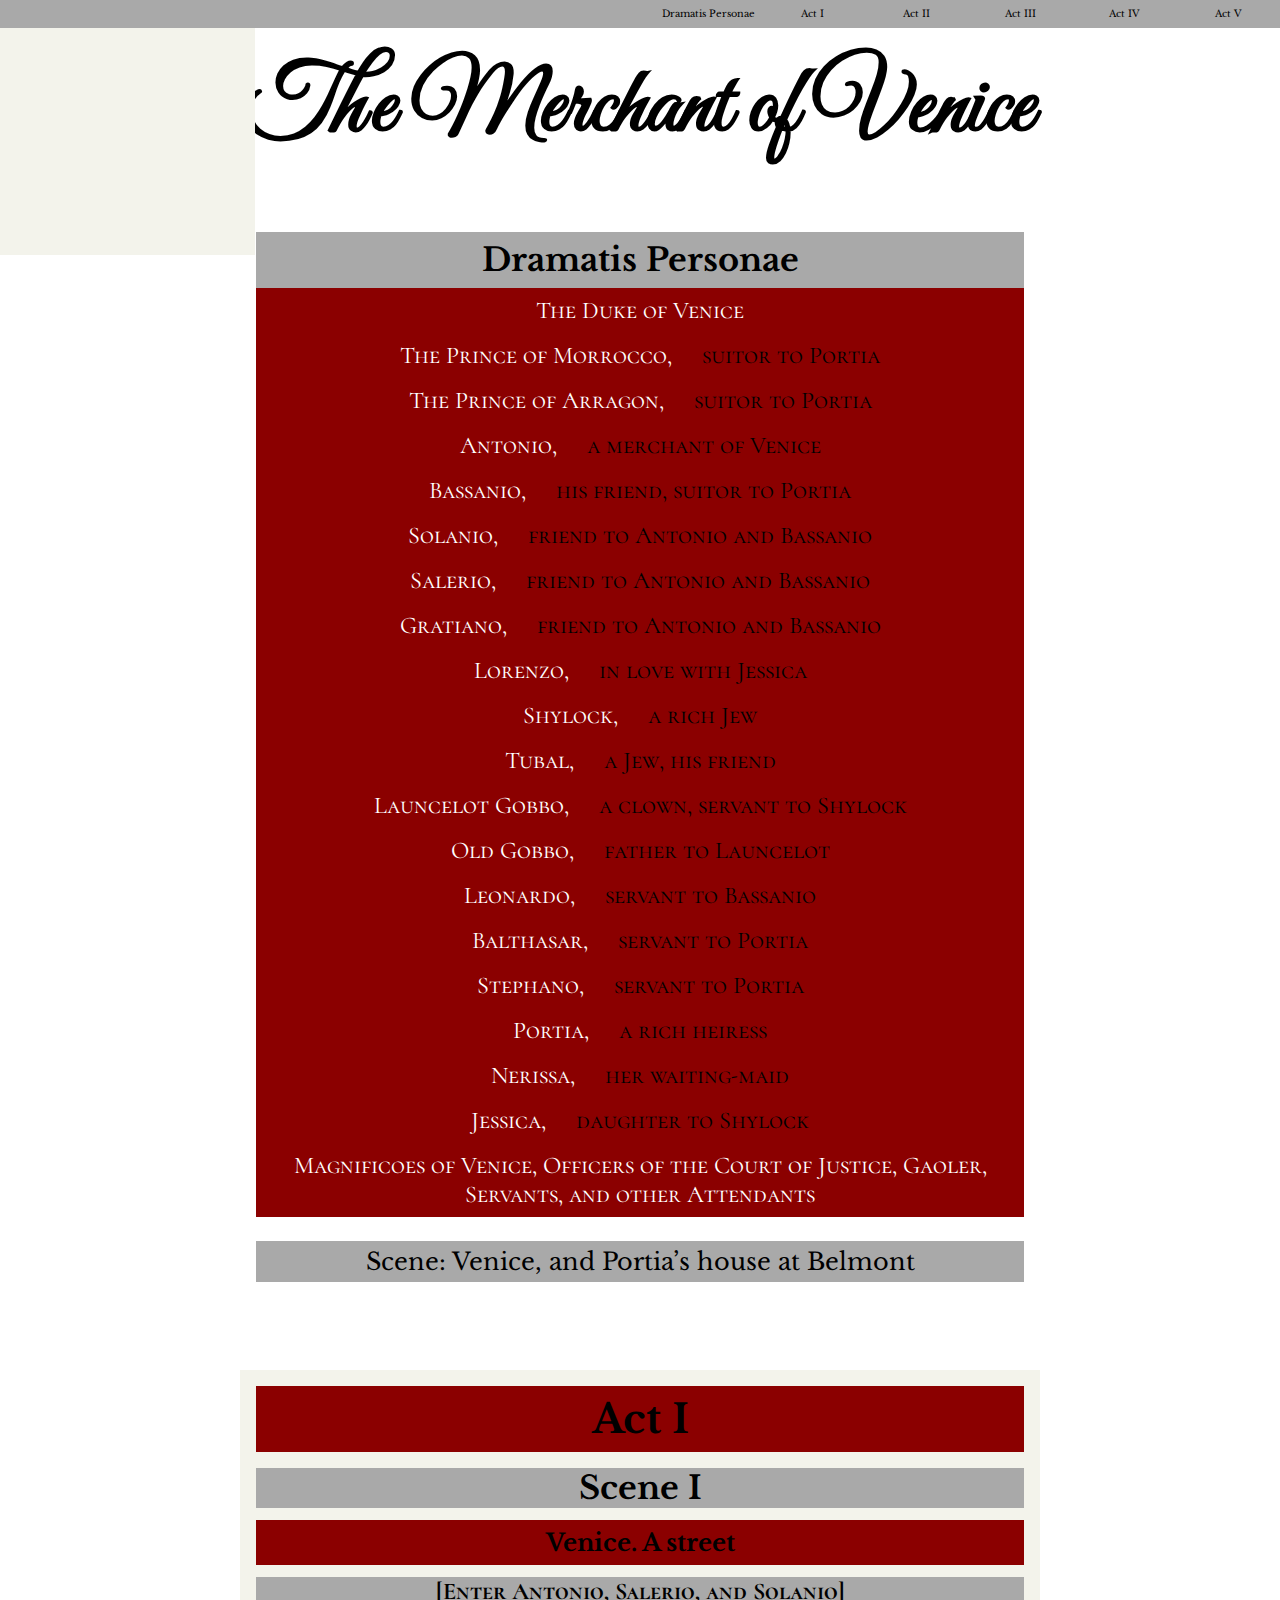
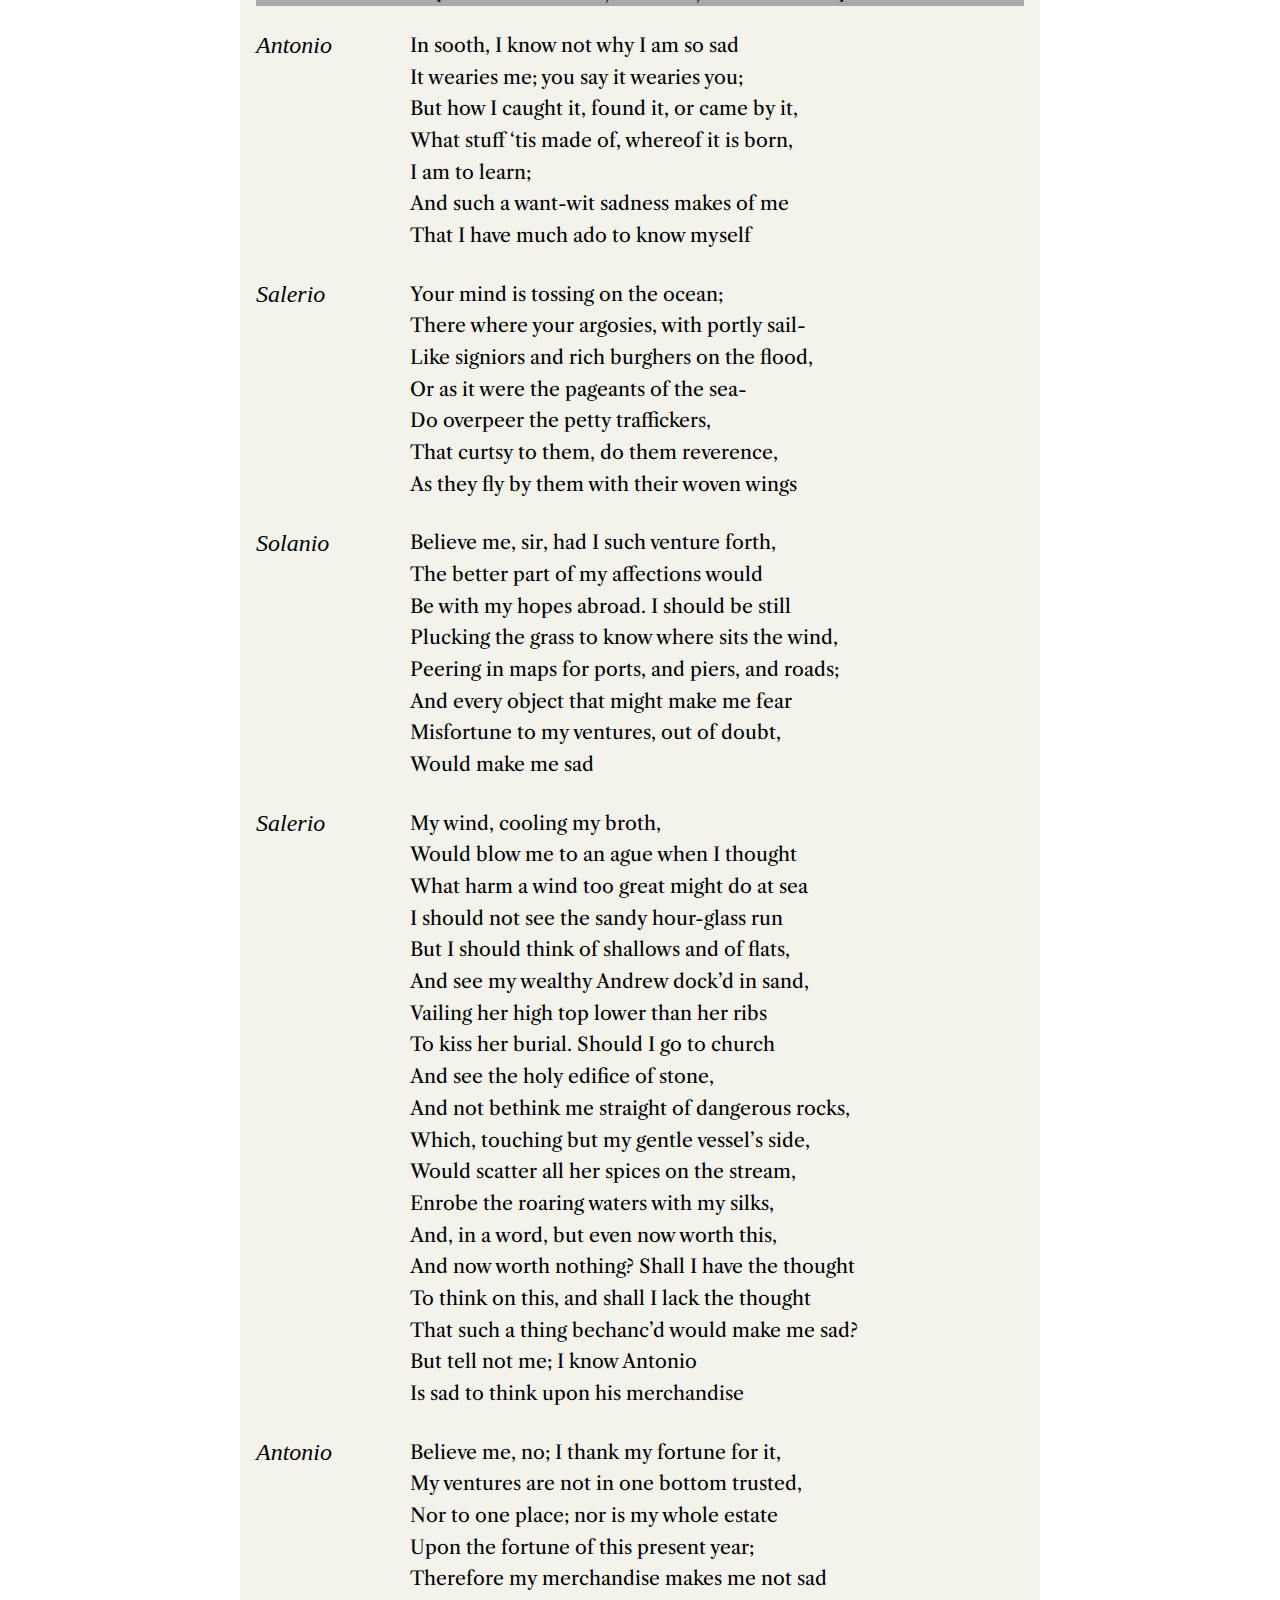
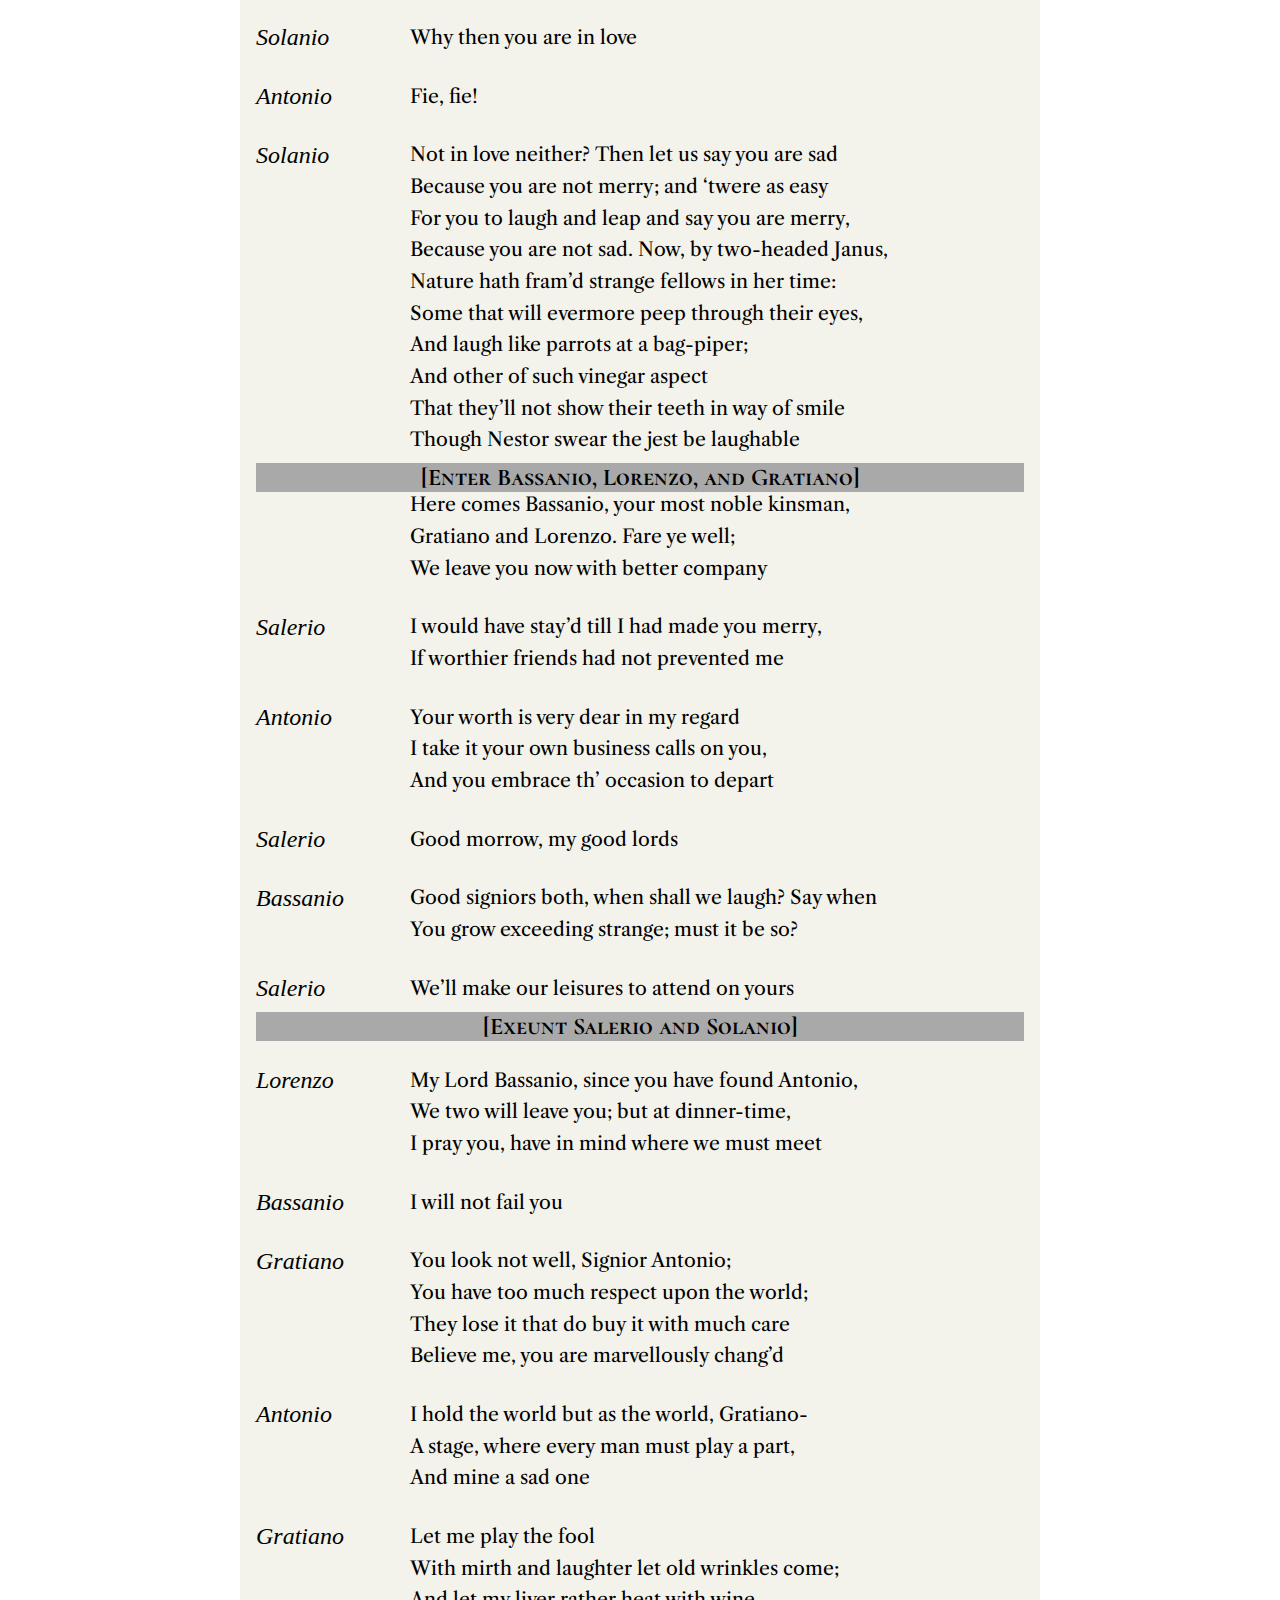
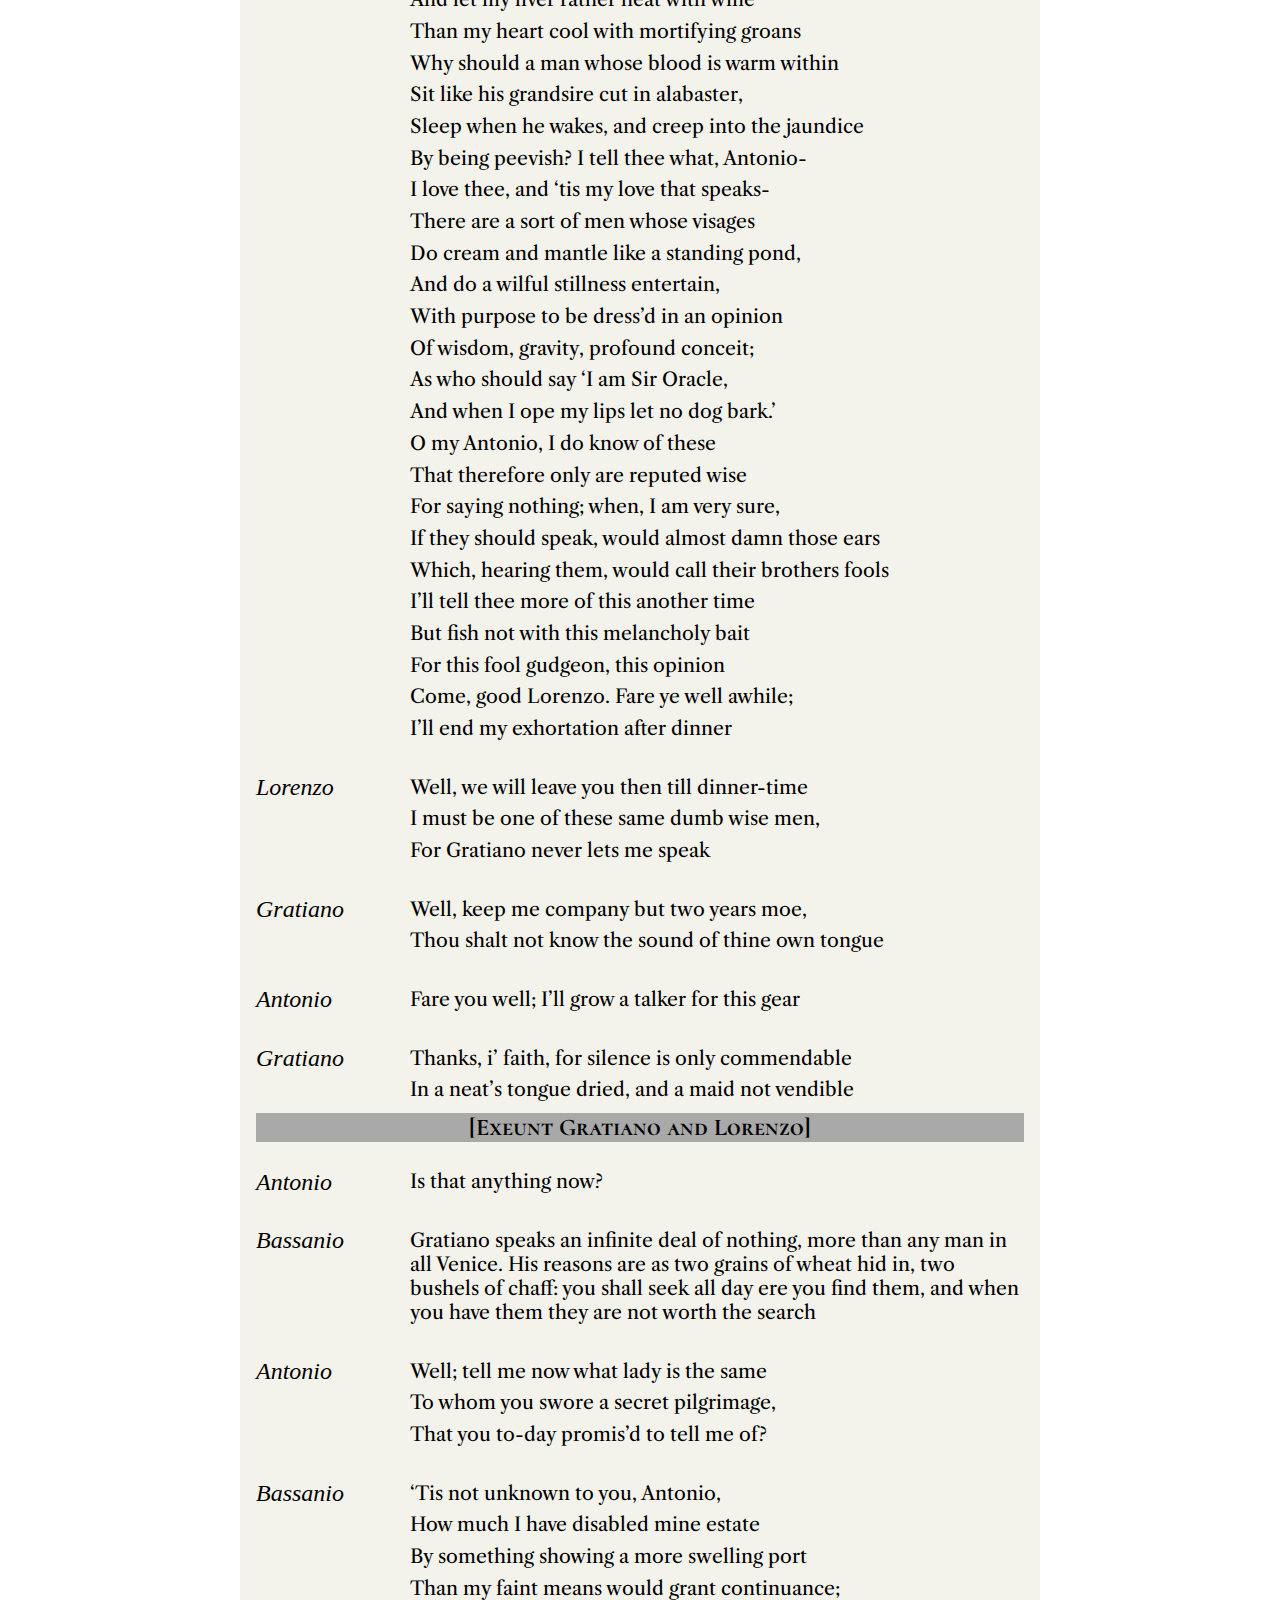
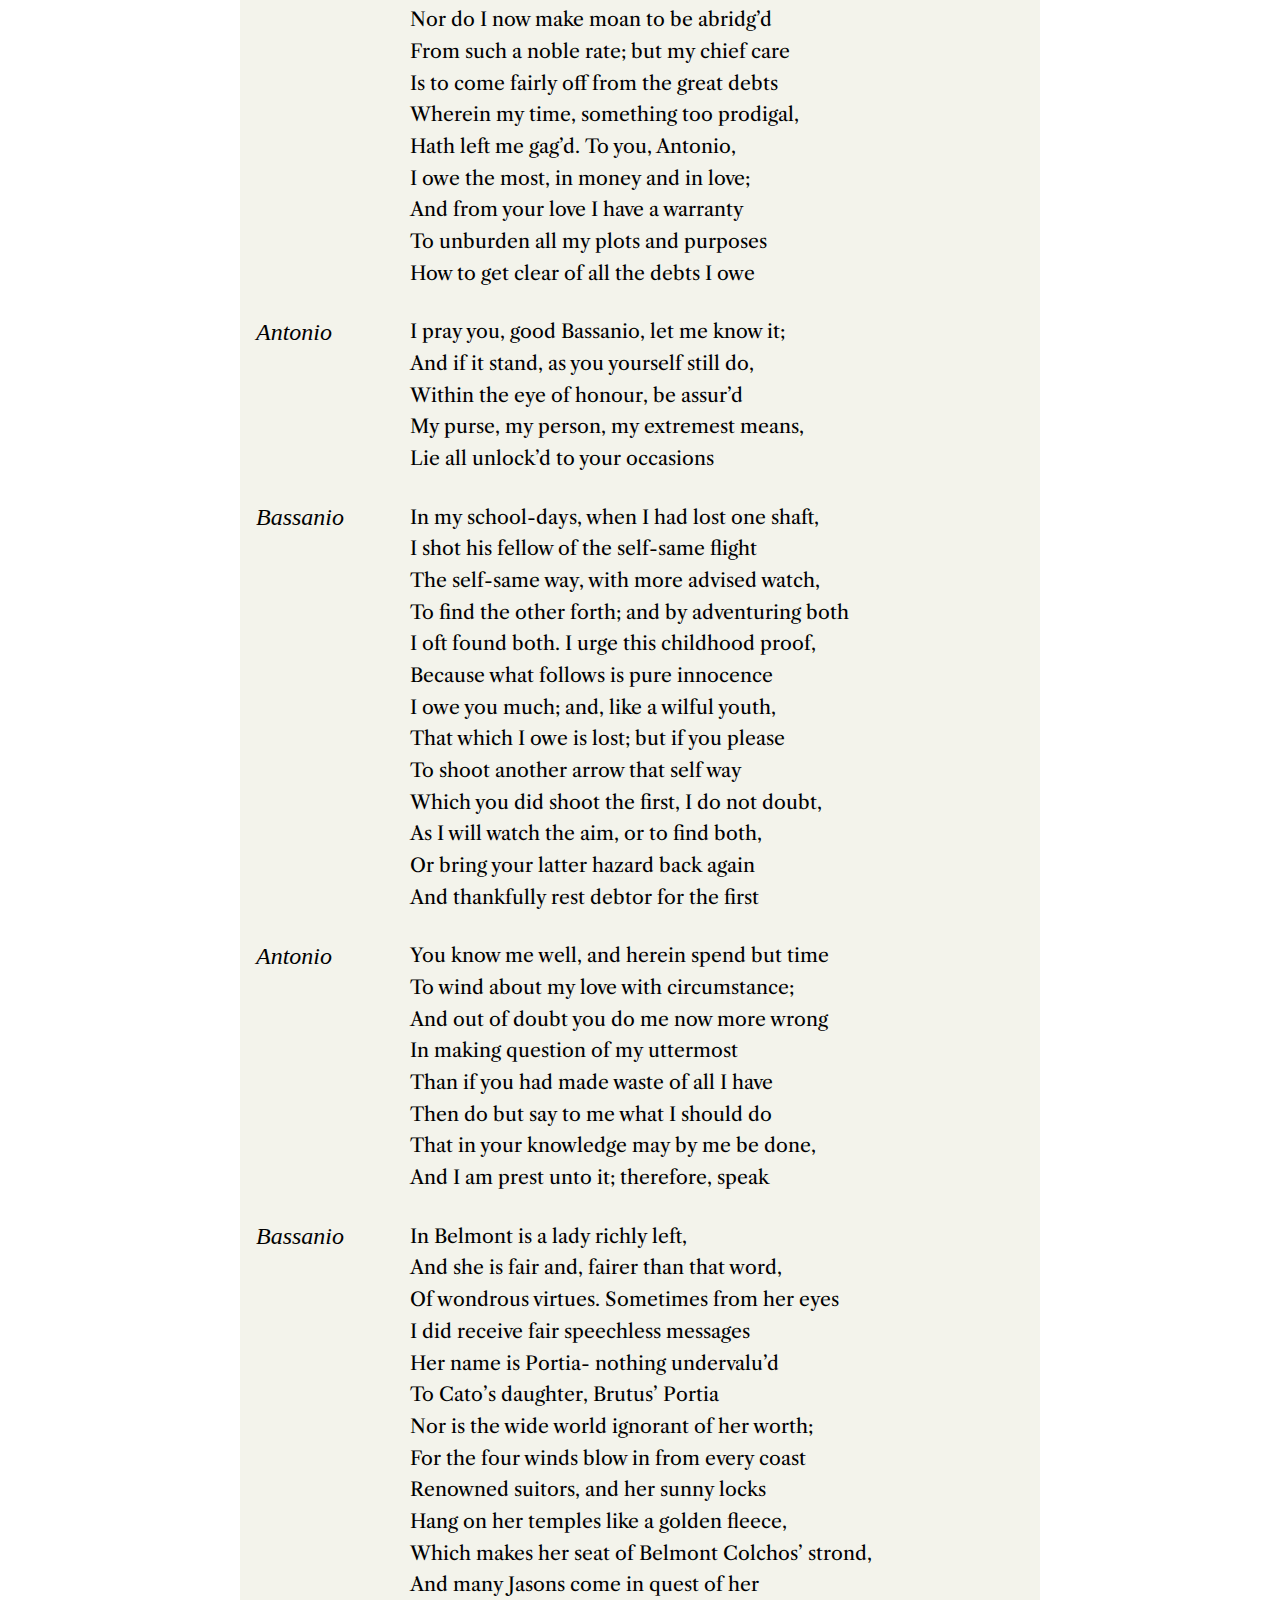
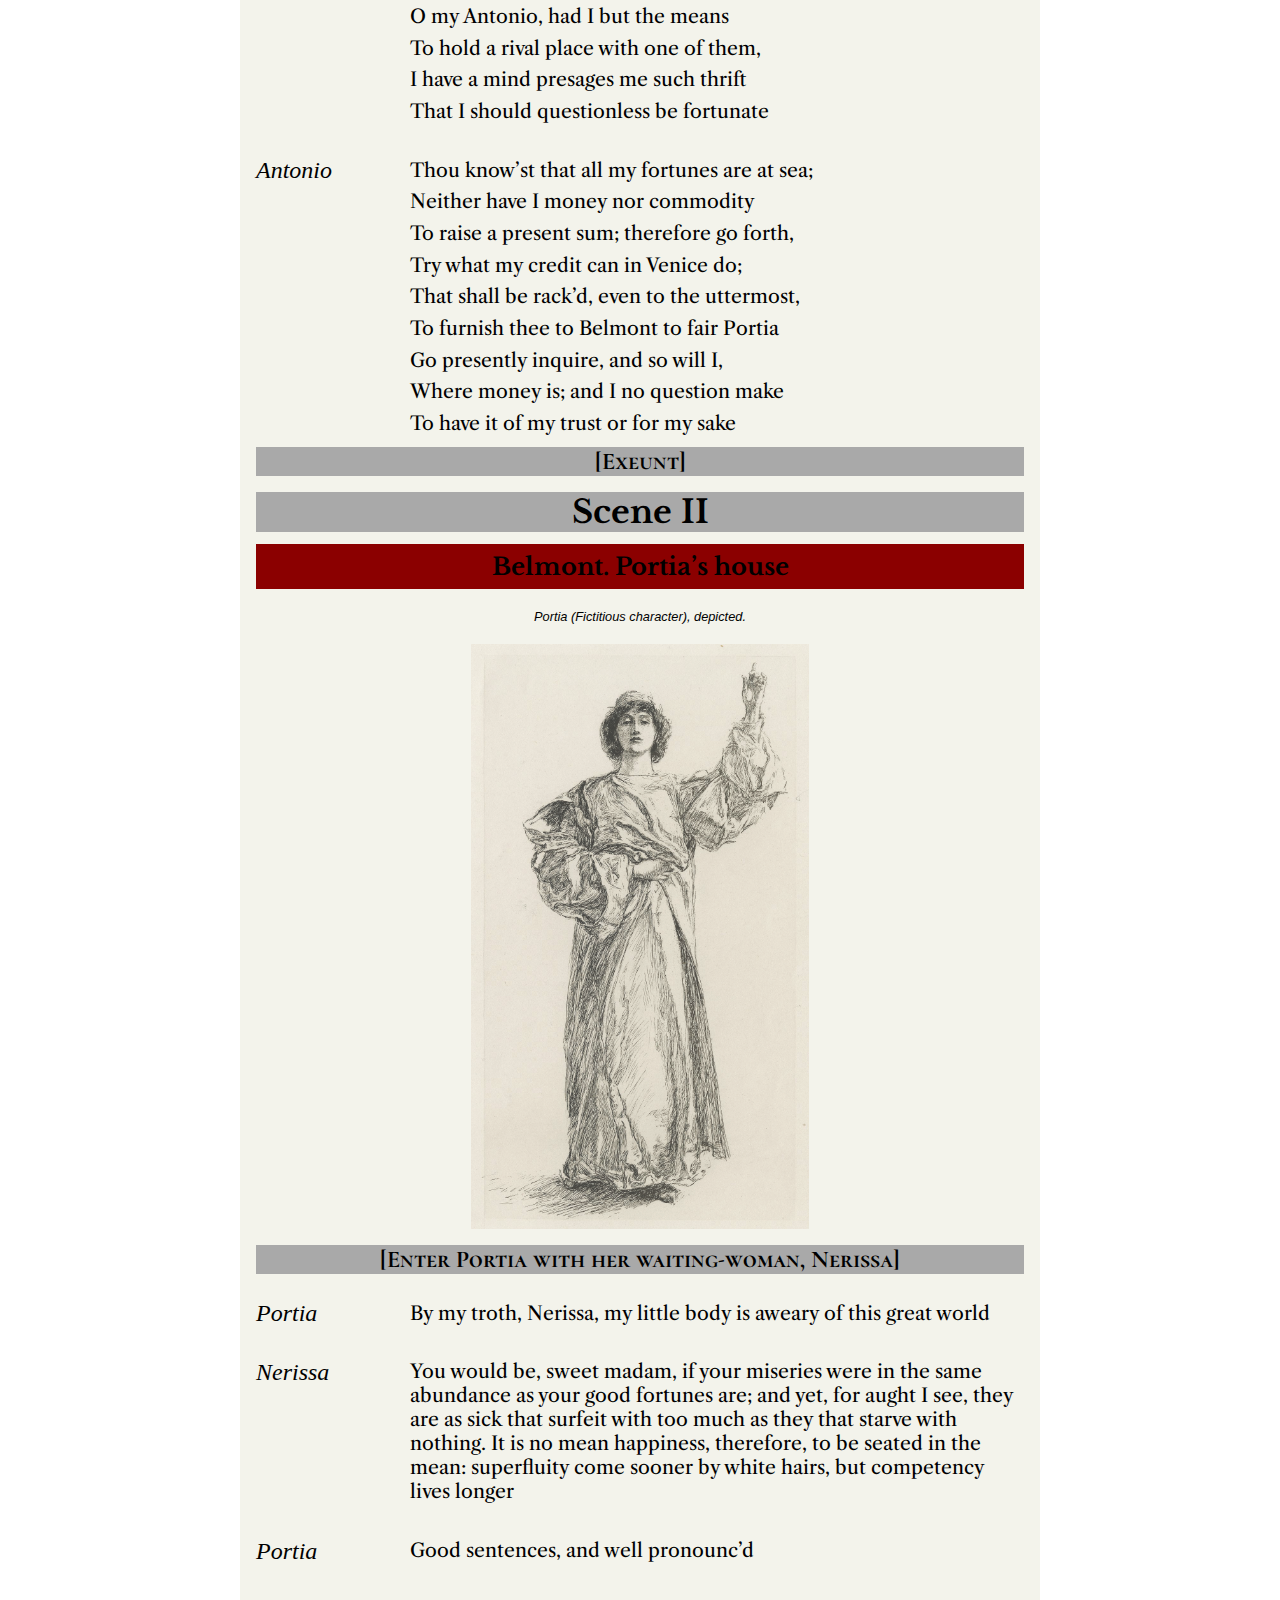
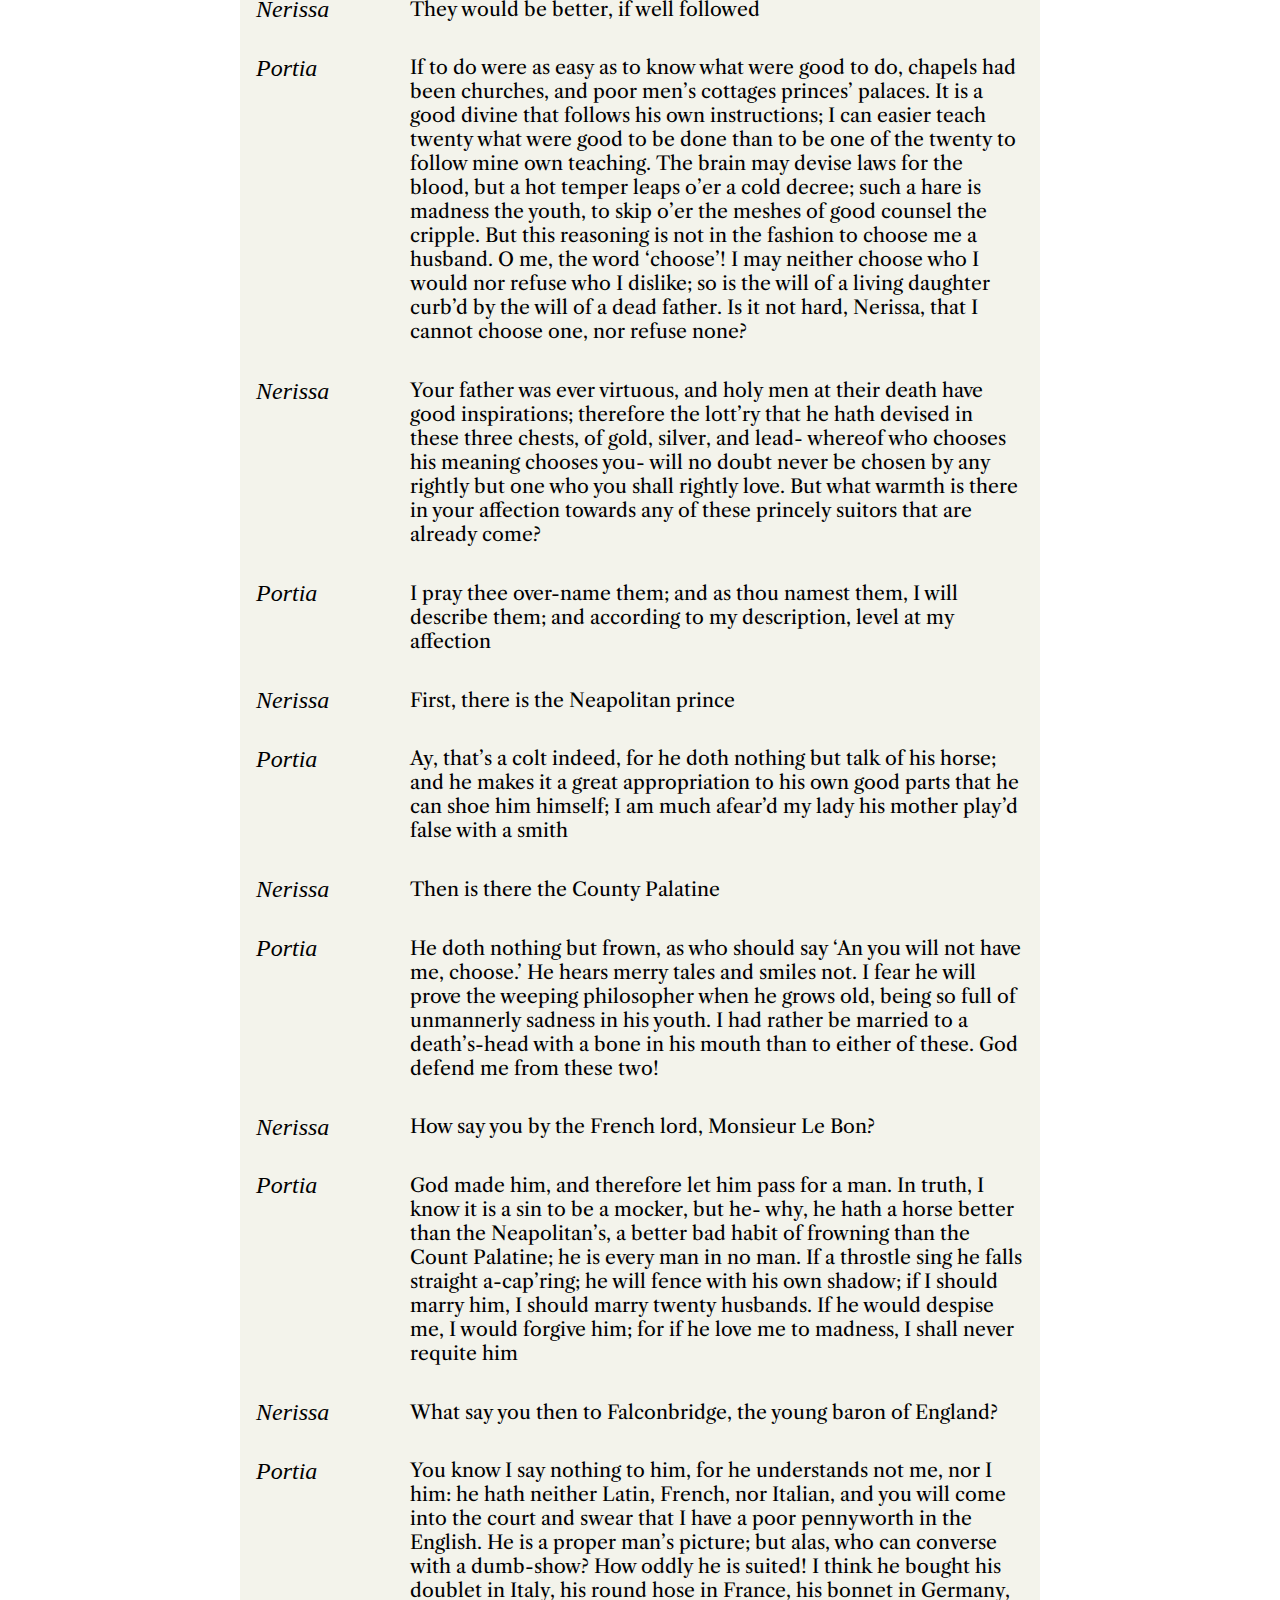
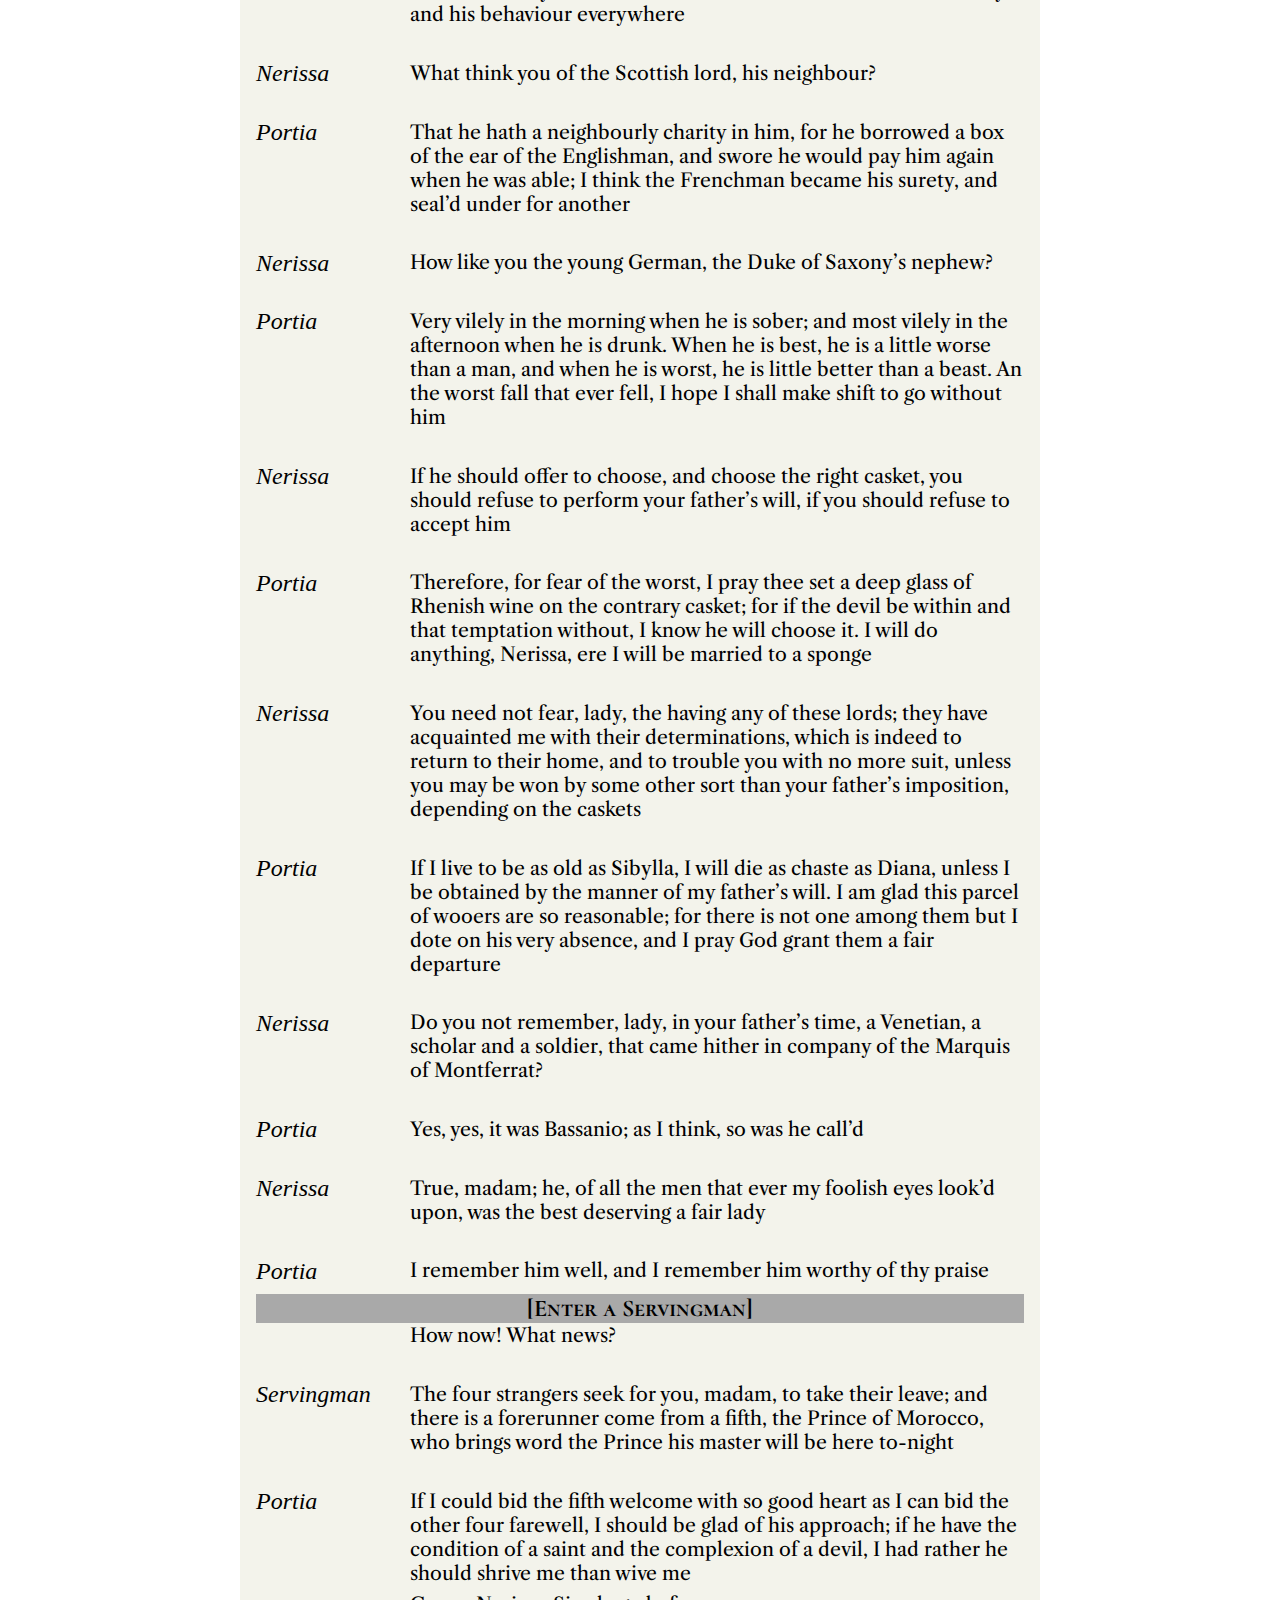
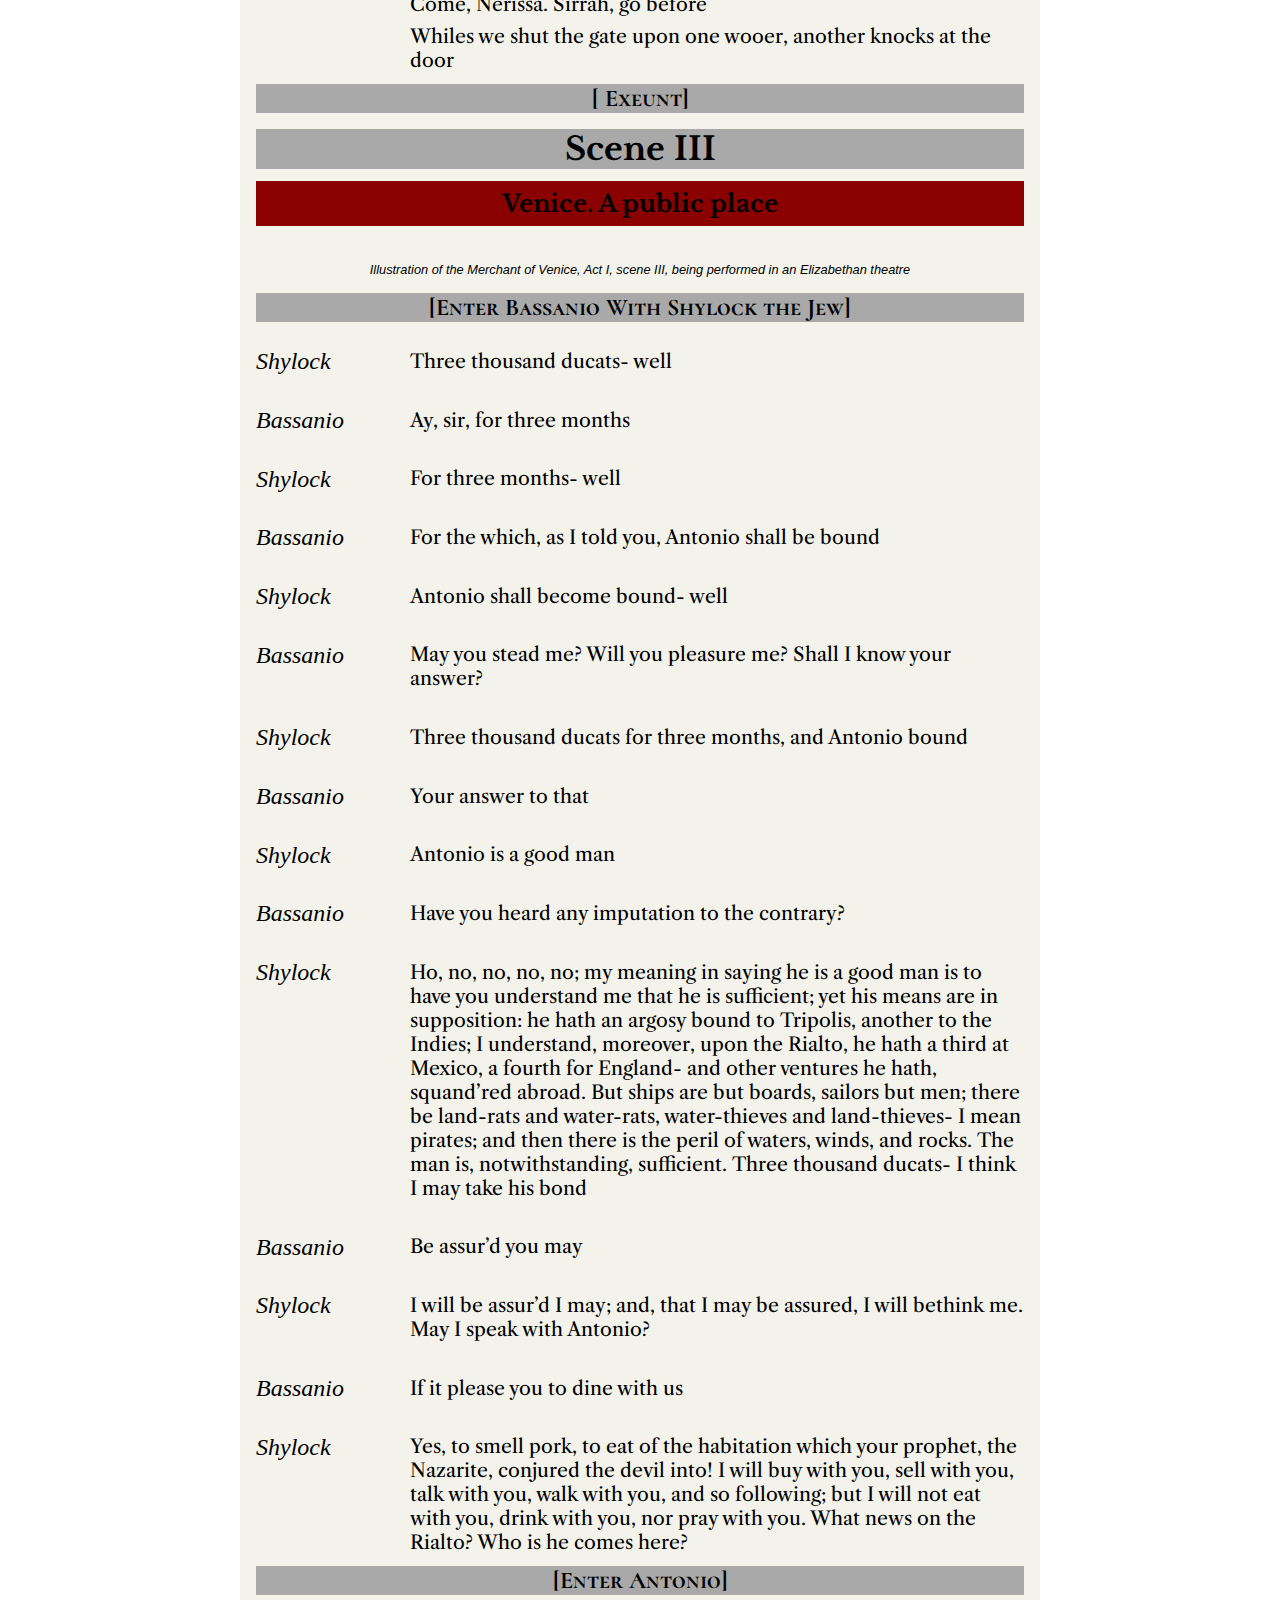
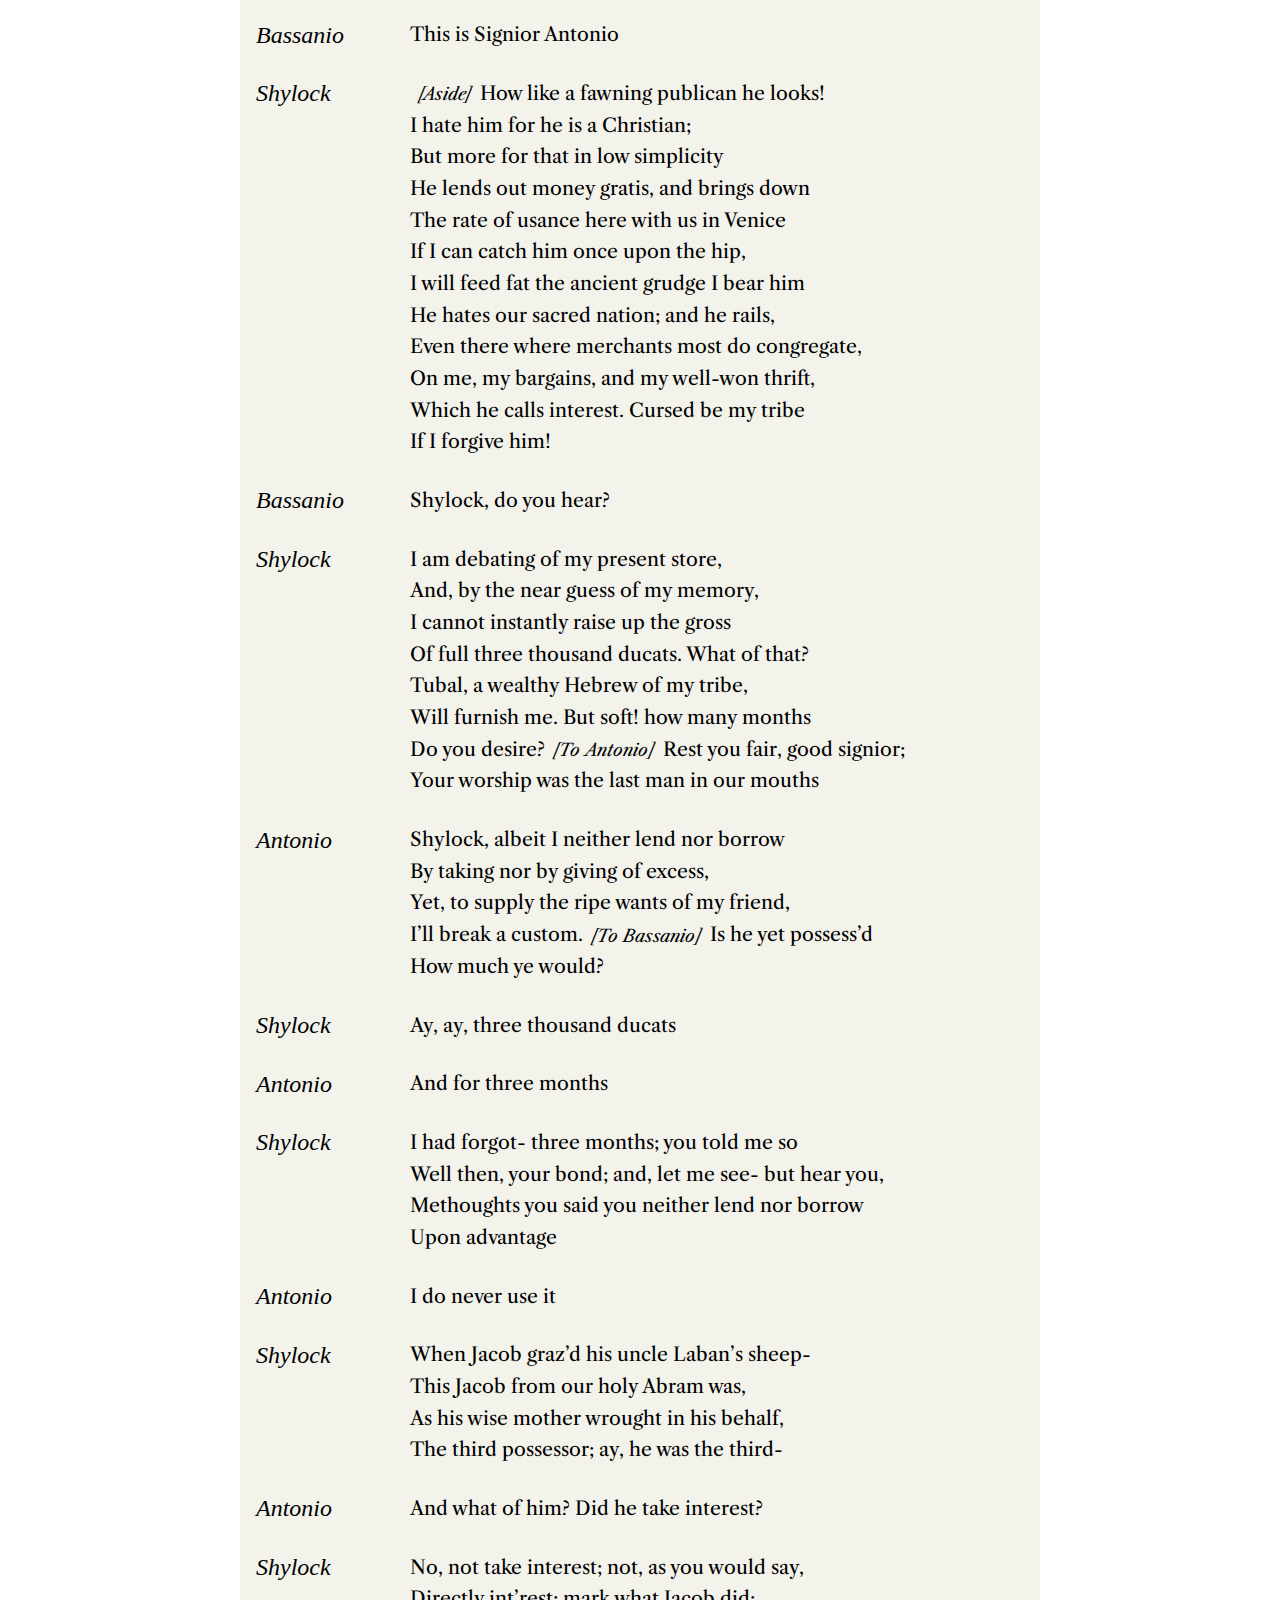
==== docs/fullplay.html @ bcbaaa83 "Add files via upload" ====
<!DOCTYPE html>
<html xmlns="http://www.w3.org/1999/xhtml" lang="en-GB">
	
	<head>
		<meta name="viewport" content="width=device-width, initial-scale=1">
		<meta charset="utf-8" />
		<title>The Merchant of Venice</title>
		<link href="fullplay-web-resources/css/play.css" rel="stylesheet" type="text/css" />
	</head>
	<body id="fullplay" lang="en-GB">
		
		<nav id="_idContainer000" class="contents">
			<ul>
				<li class="home TOC-Heading-1">
					<a href="index.html">Home</a>
				</li>
				<li class="TOC-Heading-1" lang="en-GB"><a href="fullplay.html#_idTextAnchor000">Dramatis Personae </a></li>
				<li class="TOC-Heading-1" lang="en-GB"><a href="fullplay.html#_idTextAnchor001">Act I</a><ul><li class="TOC-Heading-2" lang="en-GB"><a href="fullplay.html#_idTextAnchor002"><span class="allscenes">Scene I</span></a></li><li class="TOC-Heading-2" lang="en-GB"><a href="fullplay.html#_idTextAnchor003"><span class="allscenes">Scene II</span></a></li><li class="TOC-Heading-2" lang="en-GB"><a href="fullplay.html#_idTextAnchor004"><span class="allscenes">Scene III</span></a></li></ul></li>
				<li class="TOC-Heading-1" lang="en-GB"><a href="fullplay.html#_idTextAnchor005">Act II</a><ul><li class="TOC-Heading-2" lang="en-GB"><a href="fullplay.html#_idTextAnchor006"><span class="allscenes">Scene I</span></a></li><li class="TOC-Heading-2" lang="en-GB"><a href="fullplay.html#_idTextAnchor007"><span class="allscenes">Scene II</span></a></li><li class="TOC-Heading-2" lang="en-GB"><a href="fullplay.html#_idTextAnchor008"><span class="allscenes">Scene III</span></a></li><li class="TOC-Heading-2" lang="en-GB"><a href="fullplay.html#_idTextAnchor009"><span class="allscenes">Scene IV</span></a></li><li class="TOC-Heading-2" lang="en-GB"><a href="fullplay.html#_idTextAnchor010"><span class="allscenes">Scene V</span></a></li><li class="TOC-Heading-2" lang="en-GB"><a href="fullplay.html#_idTextAnchor011"><span class="allscenes">Scene VI</span></a></li><li class="TOC-Heading-2" lang="en-GB"><a href="fullplay.html#_idTextAnchor012"><span class="allscenes">Scene VII</span></a></li><li class="TOC-Heading-2" lang="en-GB"><a href="fullplay.html#_idTextAnchor013"><span class="allscenes">Scene VIII</span></a></li><li class="TOC-Heading-2" lang="en-GB"><a href="fullplay.html#_idTextAnchor014"><span class="allscenes">Scene IX</span></a></li></ul></li>
				<li class="TOC-Heading-1" lang="en-GB"><a href="fullplay.html#_idTextAnchor015">Act III</a><ul><li class="TOC-Heading-2" lang="en-GB"><a href="fullplay.html#_idTextAnchor016"><span class="allscenes">Scene I</span></a></li><li class="TOC-Heading-2" lang="en-GB"><a href="fullplay.html#_idTextAnchor017"><span class="allscenes">Scene II</span></a></li><li class="TOC-Heading-2" lang="en-GB"><a href="fullplay.html#_idTextAnchor018"><span class="allscenes">Scene III</span></a></li><li class="TOC-Heading-2" lang="en-GB"><a href="fullplay.html#_idTextAnchor019"><span class="allscenes">Scene IV</span></a></li><li class="TOC-Heading-2" lang="en-GB"><a href="fullplay.html#_idTextAnchor020"><span class="allscenes">Scene V</span></a></li></ul></li>
				<li class="TOC-Heading-1" lang="en-GB"><a href="fullplay.html#_idTextAnchor021">Act IV</a><ul><li class="TOC-Heading-2" lang="en-GB"><a href="fullplay.html#_idTextAnchor022"><span class="allscenes">Scene I</span></a></li><li class="TOC-Heading-2" lang="en-GB"><a href="fullplay.html#_idTextAnchor023"><span class="allscenes">Scene II</span></a></li></ul></li>
				<li class="TOC-Heading-1" lang="en-GB"><a href="fullplay.html#_idTextAnchor024">Act V</a><ul><li class="TOC-Heading-2" lang="en-GB"><a href="fullplay.html#_idTextAnchor025"><span class="allscenes">Scene I</span></a></li></ul></li>
			</ul>
		</nav>
		<main>
		<h1 class="heading">The Merchant of Venice</h1>
		<section id="_idContainer001" class="dramatis">
			<h1 class="dramatishead" lang="en-GB"><a id="_idTextAnchor000"></a>Dramatis Personae </h1>
			<p class="charactername" lang="en-GB">The Duke of Venice </p>
			<p class="charactername" lang="en-GB">The Prince of Morrocco, <span class="character_role">suitor to Portia</span></p>
			<p class="charactername" lang="en-GB">The Prince of Arragon, <span class="character_role">suitor to Portia</span></p>
			<p class="charactername" lang="en-GB">Antonio, <span class="character_role">a merchant of Venice</span></p>
			<p class="charactername" lang="en-GB">Bassanio, <span class="character_role">his friend, suitor to Portia</span></p>
			<p class="charactername" lang="en-GB">Solanio, <span class="character_role">friend to Antonio and Bassanio</span></p>
			<p class="charactername" lang="en-GB">Salerio, <span class="character_role">friend to Antonio and Bassanio</span></p>
			<p class="charactername" lang="en-GB">Gratiano, <span class="character_role">friend to Antonio and Bassanio</span></p>
			<p class="charactername" lang="en-GB">Lorenzo, <span class="character_role">in love with Jessica</span></p>
			<p class="charactername" lang="en-GB">Shylock, <span class="character_role">a rich Jew</span></p>
			<p class="charactername" lang="en-GB">Tubal, <span class="character_role">a Jew, his friend</span></p>
			<p class="charactername" lang="en-GB">Launcelot Gobbo, <span class="character_role">a clown, servant to Shylock</span></p>
			<p class="charactername" lang="en-GB">Old Gobbo, <span class="character_role">father to Launcelot</span></p>
			<p class="charactername" lang="en-GB">Leonardo, <span class="character_role">servant to Bassanio</span></p>
			<p class="charactername" lang="en-GB">Balthasar, <span class="character_role">servant to Portia</span></p>
			<p class="charactername" lang="en-GB">Stephano, <span class="character_role">servant to Portia</span></p>
			<p class="charactername" lang="en-GB">Portia, <span class="character_role">a rich heiress</span></p>
			<p class="charactername" lang="en-GB">Nerissa, <span class="character_role">her waiting-maid</span></p>
			<p class="charactername" lang="en-GB">Jessica, <span class="character_role">daughter to Shylock </span></p>
			<p class="charactername" lang="en-GB">Magnificoes of Venice, Officers of the Court of Justice, Gaoler, Servants, and other Attendants </p>
			<p class="play_location" lang="en-GB">Scene: Venice, and Portia’s house at Belmont</p>
		</section>
		<section id="_idContainer018" class="play">
			<h1 class="act" lang="en-GB"><a id="_idTextAnchor001"></a>Act I</h1>
			<h2 class="firstscene" lang="en-GB"><span class="allscenes"><a id="_idTextAnchor002"></a>Scene I</span></h2>
			<h2 class="location" lang="en-GB">Venice. A street </h2>
			<h2 class="stagedirection balance-text" lang="en-GB">[Enter Antonio, Salerio, and Solanio]</h2>
			<p class="character" lang="en-GB">Antonio</p>
			<p class="verseline" lang="en-GB">In sooth, I know not why I am so sad</p>
			<p class="verseline" lang="en-GB">It wearies me; you say it wearies you; </p>
			<p class="verseline" lang="en-GB">But how I caught it, found it, or came by it, </p>
			<p class="verseline" lang="en-GB">What stuff ‘tis made of, whereof it is born, </p>
			<p class="verseline" lang="en-GB">I am to learn; </p>
			<p class="verseline" lang="en-GB">And such a want-wit sadness makes of me </p>
			<p class="verseline" lang="en-GB">That I have much ado to know myself</p>
			<p class="character" lang="en-GB">Salerio</p>
			<p class="verseline" lang="en-GB">Your mind is tossing on the ocean; </p>
			<p class="verseline" lang="en-GB">There where your argosies, with portly sail- </p>
			<p class="verseline" lang="en-GB">Like signiors and rich burghers on the flood, </p>
			<p class="verseline" lang="en-GB">Or as it were the pageants of the sea- </p>
			<p class="verseline" lang="en-GB">Do overpeer the petty traffickers, </p>
			<p class="verseline" lang="en-GB">That curtsy to them, do them reverence, </p>
			<p class="verseline" lang="en-GB">As they fly by them with their woven wings</p>
			<p class="character" lang="en-GB">Solanio</p>
			<p class="verseline" lang="en-GB">Believe me, sir, had I such venture forth, </p>
			<p class="verseline" lang="en-GB">The better part of my affections would</p>
			<p class="verseline" lang="en-GB">Be with my hopes abroad. I should be still </p>
			<p class="verseline" lang="en-GB">Plucking the grass to know where sits the wind, </p>
			<p class="verseline" lang="en-GB">Peering in maps for ports, and piers, and roads; </p>
			<p class="verseline" lang="en-GB">And every object that might make me fear </p>
			<p class="verseline" lang="en-GB">Misfortune to my ventures, out of doubt, </p>
			<p class="verseline" lang="en-GB">Would make me sad</p>
			<p class="character" lang="en-GB">Salerio</p>
			<p class="verseline" lang="en-GB">My wind, cooling my broth, </p>
			<p class="verseline" lang="en-GB">Would blow me to an ague when I thought </p>
			<p class="verseline" lang="en-GB">What harm a wind too great might do at sea</p>
			<p class="verseline" lang="en-GB">I should not see the sandy hour-glass run </p>
			<p class="verseline" lang="en-GB">But I should think of shallows and of flats, </p>
			<p class="verseline" lang="en-GB">And see my wealthy Andrew dock’d in sand, </p>
			<p class="verseline" lang="en-GB">Vailing her high top lower than her ribs </p>
			<p class="verseline" lang="en-GB">To kiss her burial. Should I go to church </p>
			<p class="verseline" lang="en-GB">And see the holy edifice of stone, </p>
			<p class="verseline" lang="en-GB">And not bethink me straight of dangerous rocks, </p>
			<p class="verseline" lang="en-GB">Which, touching but my gentle vessel’s side, </p>
			<p class="verseline" lang="en-GB">Would scatter all her spices on the stream, </p>
			<p class="verseline" lang="en-GB">Enrobe the roaring waters with my silks, </p>
			<p class="verseline" lang="en-GB">And, in a word, but even now worth this, </p>
			<p class="verseline" lang="en-GB">And now worth nothing? Shall I have the thought </p>
			<p class="verseline" lang="en-GB">To think on this, and shall I lack the thought </p>
			<p class="verseline" lang="en-GB">That such a thing bechanc’d would make me sad? </p>
			<p class="verseline" lang="en-GB">But tell not me; I know Antonio </p>
			<p class="verseline" lang="en-GB">Is sad to think upon his merchandise</p>
			<p class="character" lang="en-GB">Antonio</p>
			<p class="verseline" lang="en-GB">Believe me, no; I thank my fortune for it, </p>
			<p class="verseline" lang="en-GB">My ventures are not in one bottom trusted, </p>
			<p class="verseline" lang="en-GB">Nor to one place; nor is my whole estate </p>
			<p class="verseline" lang="en-GB">Upon the fortune of this present year; </p>
			<p class="verseline" lang="en-GB">Therefore my merchandise makes me not sad</p>
			<p class="character" lang="en-GB">Solanio</p>
			<p class="verseline" lang="en-GB">Why then you are in love</p>
			<p class="character" lang="en-GB">Antonio</p>
			<p class="verseline" lang="en-GB">Fie, fie! </p>
			<p class="character" lang="en-GB">Solanio</p>
			<p class="verseline" lang="en-GB">Not in love neither? Then let us say you are sad </p>
			<p class="verseline" lang="en-GB">Because you are not merry; and ‘twere as easy </p>
			<p class="verseline" lang="en-GB">For you to laugh and leap and say you are merry, </p>
			<p class="verseline" lang="en-GB">Because you are not sad. Now, by two-headed Janus, </p>
			<p class="verseline" lang="en-GB">Nature hath fram’d strange fellows in her time: </p>
			<p class="verseline" lang="en-GB">Some that will evermore peep through their eyes, </p>
			<p class="verseline" lang="en-GB">And laugh like parrots at a bag-piper; </p>
			<p class="verseline" lang="en-GB">And other of such vinegar aspect </p>
			<p class="verseline" lang="en-GB">That they’ll not show their teeth in way of smile </p>
			<p class="verseline" lang="en-GB">Though Nestor swear the jest be laughable</p>
			<h2 class="stagedirection balance-text" lang="en-GB">[Enter Bassanio, Lorenzo, and Gratiano]</h2>
			<p class="verseline" lang="en-GB">Here comes Bassanio, your most noble kinsman, </p>
			<p class="verseline" lang="en-GB">Gratiano and Lorenzo. Fare ye well; </p>
			<p class="verseline" lang="en-GB">We leave you now with better company</p>
			<p class="character" lang="en-GB">Salerio</p>
			<p class="verseline" lang="en-GB">I would have stay’d till I had made you merry, </p>
			<p class="verseline" lang="en-GB">If worthier friends had not prevented me</p>
			<p class="character" lang="en-GB">Antonio</p>
			<p class="verseline" lang="en-GB">Your worth is very dear in my regard</p>
			<p class="verseline" lang="en-GB">I take it your own business calls on you, </p>
			<p class="verseline" lang="en-GB">And you embrace th’ occasion to depart</p>
			<p class="character" lang="en-GB">Salerio</p>
			<p class="verseline" lang="en-GB">Good morrow, my good lords</p>
			<p class="character" lang="en-GB">Bassanio</p>
			<p class="verseline" lang="en-GB">Good signiors both, when shall we laugh? Say when</p>
			<p class="verseline" lang="en-GB">You grow exceeding strange; must it be so? </p>
			<p class="character" lang="en-GB">Salerio</p>
			<p class="verseline" lang="en-GB">We’ll make our leisures to attend on yours</p>
			<h2 class="stagedirection balance-text" lang="en-GB">[Exeunt Salerio and Solanio]</h2>
			<p class="character" lang="en-GB">Lorenzo</p>
			<p class="verseline" lang="en-GB">My Lord Bassanio, since you have found Antonio, </p>
			<p class="verseline" lang="en-GB">We two will leave you; but at dinner-time, </p>
			<p class="verseline" lang="en-GB">I pray you, have in mind where we must meet</p>
			<p class="character" lang="en-GB">Bassanio</p>
			<p class="verseline" lang="en-GB">I will not fail you</p>
			<p class="character" lang="en-GB">Gratiano</p>
			<p class="verseline" lang="en-GB">You look not well, Signior Antonio; </p>
			<p class="verseline" lang="en-GB">You have too much respect upon the world; </p>
			<p class="verseline" lang="en-GB">They lose it that do buy it with much care</p>
			<p class="verseline" lang="en-GB">Believe me, you are marvellously chang’d</p>
			<p class="character" lang="en-GB">Antonio</p>
			<p class="verseline" lang="en-GB">I hold the world but as the world, Gratiano- </p>
			<p class="verseline" lang="en-GB">A stage, where every man must play a part, </p>
			<p class="verseline" lang="en-GB">And mine a sad one</p>
			<p class="character" lang="en-GB">Gratiano</p>
			<p class="verseline" lang="en-GB">Let me play the fool</p>
			<p class="verseline" lang="en-GB">With mirth and laughter let old wrinkles come; </p>
			<p class="verseline" lang="en-GB">And let my liver rather heat with wine </p>
			<p class="verseline" lang="en-GB">Than my heart cool with mortifying groans</p>
			<p class="verseline" lang="en-GB">Why should a man whose blood is warm within </p>
			<p class="verseline" lang="en-GB">Sit like his grandsire cut in alabaster, </p>
			<p class="verseline" lang="en-GB">Sleep when he wakes, and creep into the jaundice </p>
			<p class="verseline" lang="en-GB">By being peevish? I tell thee what, Antonio- </p>
			<p class="verseline" lang="en-GB">I love thee, and ‘tis my love that speaks- </p>
			<p class="verseline" lang="en-GB">There are a sort of men whose visages </p>
			<p class="verseline" lang="en-GB">Do cream and mantle like a standing pond, </p>
			<p class="verseline" lang="en-GB">And do a wilful stillness entertain, </p>
			<p class="verseline" lang="en-GB">With purpose to be dress’d in an opinion </p>
			<p class="verseline" lang="en-GB">Of wisdom, gravity, profound conceit; </p>
			<p class="verseline" lang="en-GB">As who should say ‘I am Sir Oracle, </p>
			<p class="verseline" lang="en-GB">And when I ope my lips let no dog bark.’ </p>
			<p class="verseline" lang="en-GB">O my Antonio, I do know of these </p>
			<p class="verseline" lang="en-GB">That therefore only are reputed wise </p>
			<p class="verseline" lang="en-GB">For saying nothing; when, I am very sure, </p>
			<p class="verseline" lang="en-GB">If they should speak, would almost damn those ears </p>
			<p class="verseline" lang="en-GB">Which, hearing them, would call their brothers fools</p>
			<p class="verseline" lang="en-GB">I’ll tell thee more of this another time</p>
			<p class="verseline" lang="en-GB">But fish not with this melancholy bait </p>
			<p class="verseline" lang="en-GB">For this fool gudgeon, this opinion</p>
			<p class="verseline" lang="en-GB">Come, good Lorenzo. Fare ye well awhile; </p>
			<p class="verseline" lang="en-GB">I’ll end my exhortation after dinner</p>
			<p class="character" lang="en-GB">Lorenzo</p>
			<p class="verseline" lang="en-GB">Well, we will leave you then till dinner-time</p>
			<p class="verseline" lang="en-GB">I must be one of these same dumb wise men, </p>
			<p class="verseline" lang="en-GB">For Gratiano never lets me speak</p>
			<p class="character" lang="en-GB">Gratiano</p>
			<p class="verseline" lang="en-GB">Well, keep me company but two years moe, </p>
			<p class="verseline" lang="en-GB">Thou shalt not know the sound of thine own tongue</p>
			<p class="character" lang="en-GB">Antonio</p>
			<p class="verseline" lang="en-GB">Fare you well; I’ll grow a talker for this gear</p>
			<p class="character" lang="en-GB">Gratiano</p>
			<p class="verseline" lang="en-GB">Thanks, i’ faith, for silence is only commendable </p>
			<p class="verseline" lang="en-GB">In a neat’s tongue dried, and a maid not vendible</p>
			<h2 class="stagedirection balance-text" lang="en-GB">[Exeunt Gratiano and Lorenzo]</h2>
			<p class="character" lang="en-GB">Antonio</p>
			<p class="verseline" lang="en-GB">Is that anything now? </p>
			<p class="character" lang="en-GB">Bassanio</p>
			<p class="prose" lang="en-GB">Gratiano speaks an infinite deal of nothing, more than any man in all Venice. His reasons are as two grains of wheat hid in, two bushels of chaff: you shall seek all day ere you find them, and when you have them they are not worth the search</p>
			<p class="character" lang="en-GB">Antonio</p>
			<p class="verseline" lang="en-GB">Well; tell me now what lady is the same </p>
			<p class="verseline" lang="en-GB">To whom you swore a secret pilgrimage, </p>
			<p class="verseline" lang="en-GB">That you to-day promis’d to tell me of? </p>
			<p class="character" lang="en-GB">Bassanio</p>
			<p class="verseline" lang="en-GB">‘Tis not unknown to you, Antonio, </p>
			<p class="verseline" lang="en-GB">How much I have disabled mine estate </p>
			<p class="verseline" lang="en-GB">By something showing a more swelling port </p>
			<p class="verseline" lang="en-GB">Than my faint means would grant continuance; </p>
			<p class="verseline" lang="en-GB">Nor do I now make moan to be abridg’d </p>
			<p class="verseline" lang="en-GB">From such a noble rate; but my chief care </p>
			<p class="verseline" lang="en-GB">Is to come fairly off from the great debts </p>
			<p class="verseline" lang="en-GB">Wherein my time, something too prodigal, </p>
			<p class="verseline" lang="en-GB">Hath left me gag’d. To you, Antonio, </p>
			<p class="verseline" lang="en-GB">I owe the most, in money and in love; </p>
			<p class="verseline" lang="en-GB">And from your love I have a warranty </p>
			<p class="verseline" lang="en-GB">To unburden all my plots and purposes </p>
			<p class="verseline" lang="en-GB">How to get clear of all the debts I owe</p>
			<p class="character" lang="en-GB">Antonio</p>
			<p class="verseline" lang="en-GB">I pray you, good Bassanio, let me know it; </p>
			<p class="verseline" lang="en-GB">And if it stand, as you yourself still do, </p>
			<p class="verseline" lang="en-GB">Within the eye of honour, be assur’d </p>
			<p class="verseline" lang="en-GB">My purse, my person, my extremest means, </p>
			<p class="verseline" lang="en-GB">Lie all unlock’d to your occasions</p>
			<p class="character" lang="en-GB">Bassanio</p>
			<p class="verseline" lang="en-GB">In my school-days, when I had lost one shaft, </p>
			<p class="verseline" lang="en-GB">I shot his fellow of the self-same flight </p>
			<p class="verseline" lang="en-GB">The self-same way, with more advised watch, </p>
			<p class="verseline" lang="en-GB">To find the other forth; and by adventuring both </p>
			<p class="verseline" lang="en-GB">I oft found both. I urge this childhood proof, </p>
			<p class="verseline" lang="en-GB">Because what follows is pure innocence</p>
			<p class="verseline" lang="en-GB">I owe you much; and, like a wilful youth, </p>
			<p class="verseline" lang="en-GB">That which I owe is lost; but if you please </p>
			<p class="verseline" lang="en-GB">To shoot another arrow that self way </p>
			<p class="verseline" lang="en-GB">Which you did shoot the first, I do not doubt, </p>
			<p class="verseline" lang="en-GB">As I will watch the aim, or to find both, </p>
			<p class="verseline" lang="en-GB">Or bring your latter hazard back again </p>
			<p class="verseline" lang="en-GB">And thankfully rest debtor for the first</p>
			<p class="character" lang="en-GB">Antonio</p>
			<p class="verseline" lang="en-GB">You know me well, and herein spend but time </p>
			<p class="verseline" lang="en-GB">To wind about my love with circumstance; </p>
			<p class="verseline" lang="en-GB">And out of doubt you do me now more wrong </p>
			<p class="verseline" lang="en-GB">In making question of my uttermost </p>
			<p class="verseline" lang="en-GB">Than if you had made waste of all I have</p>
			<p class="verseline" lang="en-GB">Then do but say to me what I should do </p>
			<p class="verseline" lang="en-GB">That in your knowledge may by me be done, </p>
			<p class="verseline" lang="en-GB">And I am prest unto it; therefore, speak</p>
			<p class="character" lang="en-GB">Bassanio</p>
			<p class="verseline" lang="en-GB">In Belmont is a lady richly left, </p>
			<p class="verseline" lang="en-GB">And she is fair and, fairer than that word, </p>
			<p class="verseline" lang="en-GB">Of wondrous virtues. Sometimes from her eyes </p>
			<p class="verseline" lang="en-GB">I did receive fair speechless messages</p>
			<p class="verseline" lang="en-GB">Her name is Portia- nothing undervalu’d </p>
			<p class="verseline" lang="en-GB">To Cato’s daughter, Brutus’ Portia</p>
			<p class="verseline" lang="en-GB">Nor is the wide world ignorant of her worth; </p>
			<p class="verseline" lang="en-GB">For the four winds blow in from every coast </p>
			<p class="verseline" lang="en-GB">Renowned suitors, and her sunny locks </p>
			<p class="verseline" lang="en-GB">Hang on her temples like a golden fleece, </p>
			<p class="verseline" lang="en-GB">Which makes her seat of Belmont Colchos’ strond, </p>
			<p class="verseline" lang="en-GB">And many Jasons come in quest of her</p>
			<p class="verseline" lang="en-GB">O my Antonio, had I but the means </p>
			<p class="verseline" lang="en-GB">To hold a rival place with one of them, </p>
			<p class="verseline" lang="en-GB">I have a mind presages me such thrift </p>
			<p class="verseline" lang="en-GB">That I should questionless be fortunate</p>
			<p class="character" lang="en-GB">Antonio</p>
			<p class="verseline" lang="en-GB">Thou know’st that all my fortunes are at sea; </p>
			<p class="verseline" lang="en-GB">Neither have I money nor commodity </p>
			<p class="verseline" lang="en-GB">To raise a present sum; therefore go forth, </p>
			<p class="verseline" lang="en-GB">Try what my credit can in Venice do; </p>
			<p class="verseline" lang="en-GB">That shall be rack’d, even to the uttermost, </p>
			<p class="verseline" lang="en-GB">To furnish thee to Belmont to fair Portia</p>
			<p class="verseline" lang="en-GB">Go presently inquire, and so will I, </p>
			<p class="verseline" lang="en-GB">Where money is; and I no question make </p>
			<p class="verseline" lang="en-GB">To have it of my trust or for my sake</p>
			<h2 class="stagedirection balance-text" lang="en-GB">[Exeunt]</h2>
			<h2 class="scene" lang="en-GB"><span class="allscenes"><a id="_idTextAnchor003"></a>Scene II</span></h2>
			<h2 class="location" lang="en-GB">Belmont. Portia’s house </h2>
			<div>
				<div id="_idContainer004" class="fullimage _idGenObjectStyle-Disabled">
					<div id="_idContainer002" class="fullimage">
						<p class="caption" lang="en-GB">Portia (Fictitious character), depicted.</p>
					</div>
					<div id="_idContainer003" class="fullimage">
						<img src="fullplay-web-resources/image/026663.jpg" alt="" />
					</div>
				</div>
			</div>
			<h2 class="stagedirection balance-text" lang="en-GB">[Enter Portia with her waiting-woman, Nerissa]</h2>
			<p class="character" lang="en-GB">Portia</p>
			<p class="prose" lang="en-GB">By my troth, Nerissa, my little body is aweary of this great world</p>
			<p class="character" lang="en-GB">Nerissa</p>
			<p class="prose" lang="en-GB">You would be, sweet madam, if your miseries were in the same abundance as your good fortunes are; and yet, for aught I see, they are as sick that surfeit with too much as they that starve with nothing. It is no mean happiness, therefore, to be seated in the mean: superfluity come sooner by white hairs, but competency lives longer</p>
			<p class="character" lang="en-GB">Portia</p>
			<p class="prose" lang="en-GB">Good sentences, and well pronounc’d</p>
			<p class="character" lang="en-GB">Nerissa</p>
			<p class="prose" lang="en-GB">They would be better, if well followed</p>
			<p class="character" lang="en-GB">Portia</p>
			<p class="prose" lang="en-GB">If to do were as easy as to know what were good to do, chapels had been churches, and poor men’s cottages princes’ palaces. It is a good divine that follows his own instructions; I can easier teach twenty what were good to be done than to be one of the twenty to follow mine own teaching. The brain may devise laws for the blood, but a hot temper leaps o’er a cold decree; such a hare is madness the youth, to skip o’er the meshes of good counsel the cripple. But this reasoning is not in the fashion to choose me a husband. O me, the word ‘choose’! I may neither choose who I would nor refuse who I dislike; so is the will of a living daughter curb’d by the will of a dead father. Is it not hard, Nerissa, that I cannot choose one, nor refuse none? </p>
			<p class="character" lang="en-GB">Nerissa</p>
			<p class="prose" lang="en-GB">Your father was ever virtuous, and holy men at their death have good inspirations; therefore the lott’ry that he hath devised in these three chests, of gold, silver, and lead- whereof who chooses his meaning chooses you- will no doubt never be chosen by any rightly but one who you shall rightly love. But what warmth is there in your affection towards any of these princely suitors that are already come? </p>
			<p class="character" lang="en-GB">Portia</p>
			<p class="prose" lang="en-GB">I pray thee over-name them; and as thou namest them, I will describe them; and according to my description, level at my affection</p>
			<p class="character" lang="en-GB">Nerissa</p>
			<p class="prose" lang="en-GB">First, there is the Neapolitan prince</p>
			<p class="character" lang="en-GB">Portia</p>
			<p class="prose" lang="en-GB">Ay, that’s a colt indeed, for he doth nothing but talk of his horse; and he makes it a great appropriation to his own good parts that he can shoe him himself; I am much afear’d my lady his mother play’d false with a smith</p>
			<p class="character" lang="en-GB">Nerissa</p>
			<p class="prose" lang="en-GB">Then is there the County Palatine</p>
			<p class="character" lang="en-GB">Portia</p>
			<p class="prose" lang="en-GB">He doth nothing but frown, as who should say ‘An you will not have me, choose.’ He hears merry tales and smiles not. I fear he will prove the weeping philosopher when he grows old, being so full of unmannerly sadness in his youth. I had rather be married to a death’s-head with a bone in his mouth than to either of these. God defend me from these two! </p>
			<p class="character" lang="en-GB">Nerissa</p>
			<p class="prose" lang="en-GB">How say you by the French lord, Monsieur Le Bon? </p>
			<p class="character" lang="en-GB">Portia</p>
			<p class="prose" lang="en-GB">God made him, and therefore let him pass for a man. In truth, I know it is a sin to be a mocker, but he- why, he hath a horse better than the Neapolitan’s, a better bad habit of frowning than the Count Palatine; he is every man in no man. If a throstle sing he falls straight a-cap’ring; he will fence with his own shadow; if I should marry him, I should marry twenty husbands. If he would despise me, I would forgive him; for if he love me to madness, I shall never requite him</p>
			<p class="character" lang="en-GB">Nerissa</p>
			<p class="prose" lang="en-GB">What say you then to Falconbridge, the young baron of England? </p>
			<p class="character" lang="en-GB">Portia</p>
			<p class="prose" lang="en-GB">You know I say nothing to him, for he understands not me, nor I him: he hath neither Latin, French, nor Italian, and you will come into the court and swear that I have a poor pennyworth in the English. He is a proper man’s picture; but alas, who can converse with a dumb-show? How oddly he is suited! I think he bought his doublet in Italy, his round hose in France, his bonnet in Germany, and his behaviour everywhere</p>
			<p class="character" lang="en-GB">Nerissa</p>
			<p class="prose" lang="en-GB">What think you of the Scottish lord, his neighbour? </p>
			<p class="character" lang="en-GB">Portia</p>
			<p class="prose" lang="en-GB">That he hath a neighbourly charity in him, for he borrowed a box of the ear of the Englishman, and swore he would pay him again when he was able; I think the Frenchman became his surety, and seal’d under for another</p>
			<p class="character" lang="en-GB">Nerissa</p>
			<p class="prose" lang="en-GB">How like you the young German, the Duke of Saxony’s nephew? </p>
			<p class="character" lang="en-GB">Portia</p>
			<p class="prose" lang="en-GB">Very vilely in the morning when he is sober; and most vilely in the afternoon when he is drunk. When he is best, he is a little worse than a man, and when he is worst, he is little better than a beast. An the worst fall that ever fell, I hope I shall make shift to go without him</p>
			<p class="character" lang="en-GB">Nerissa</p>
			<p class="prose" lang="en-GB">If he should offer to choose, and choose the right casket, you should refuse to perform your father’s will, if you should refuse to accept him</p>
			<p class="character" lang="en-GB">Portia</p>
			<p class="prose" lang="en-GB">Therefore, for fear of the worst, I pray thee set a deep glass of Rhenish wine on the contrary casket; for if the devil be within and that temptation without, I know he will choose it. I will do anything, Nerissa, ere I will be married to a sponge</p>
			<p class="character" lang="en-GB">Nerissa</p>
			<p class="prose" lang="en-GB">You need not fear, lady, the having any of these lords; they have acquainted me with their determinations, which is indeed to return to their home, and to trouble you with no more suit, unless you may be won by some other sort than your father’s imposition, depending on the caskets</p>
			<p class="character" lang="en-GB">Portia</p>
			<p class="prose" lang="en-GB">If I live to be as old as Sibylla, I will die as chaste as Diana, unless I be obtained by the manner of my father’s will. I am glad this parcel of wooers are so reasonable; for there is not one among them but I dote on his very absence, and I pray God grant them a fair departure</p>
			<p class="character" lang="en-GB">Nerissa</p>
			<p class="prose" lang="en-GB">Do you not remember, lady, in your father’s time, a Venetian, a scholar and a soldier, that came hither in company of the Marquis of Montferrat? </p>
			<p class="character" lang="en-GB">Portia</p>
			<p class="prose" lang="en-GB">Yes, yes, it was Bassanio; as I think, so was he call’d</p>
			<p class="character" lang="en-GB">Nerissa</p>
			<p class="prose" lang="en-GB">True, madam; he, of all the men that ever my foolish eyes look’d upon, was the best deserving a fair lady</p>
			<p class="character" lang="en-GB">Portia</p>
			<p class="prose" lang="en-GB">I remember him well, and I remember him worthy of thy praise</p>
			<h2 class="stagedirection balance-text" lang="en-GB">[Enter a Servingman]</h2>
			<p class="prose" lang="en-GB">How now! What news? </p>
			<p class="character" lang="en-GB">Servingman</p>
			<p class="prose" lang="en-GB">The four strangers seek for you, madam, to take their leave; and there is a forerunner come from a fifth, the Prince of Morocco, who brings word the Prince his master will be here to-night</p>
			<p class="character" lang="en-GB">Portia</p>
			<p class="prose" lang="en-GB">If I could bid the fifth welcome with so good heart as I can bid the other four farewell, I should be glad of his approach; if he have the condition of a saint and the complexion of a devil, I had rather he should shrive me than wive me</p>
			<p class="verseline" lang="en-GB">Come, Nerissa. Sirrah, go before</p>
			<p class="verseline" lang="en-GB">Whiles we shut the gate upon one wooer, another knocks at the door</p>
			<h2 class="stagedirection balance-text" lang="en-GB">[ Exeunt]</h2>
			<h2 class="scene" lang="en-GB"><span class="allscenes"><a id="_idTextAnchor004"></a>Scene III</span></h2>
			<h2 class="location" lang="en-GB">Venice. A public place </h2>
			<div>
				<div id="_idContainer005" class="fullimage">
					<img src="fullplay-web-resources/image/045848.jpg" alt="" />
				</div>
			</div>
			<div>
				<div id="_idContainer006" class="Basic-Text-Frame">
					<p class="caption" lang="en-GB">Illustration of the Merchant of Venice, Act I, scene III, being performed in an Elizabethan theatre</p>
				</div>
			</div>
			<h2 class="stagedirection balance-text" lang="en-GB">[Enter Bassanio With Shylock the Jew]</h2>
			<p class="character" lang="en-GB">Shylock</p>
			<p class="prose" lang="en-GB">Three thousand ducats- well</p>
			<p class="character" lang="en-GB">Bassanio</p>
			<p class="prose" lang="en-GB">Ay, sir, for three months</p>
			<p class="character" lang="en-GB">Shylock</p>
			<p class="prose" lang="en-GB">For three months- well</p>
			<p class="character" lang="en-GB">Bassanio</p>
			<p class="prose" lang="en-GB">For the which, as I told you, Antonio shall be bound</p>
			<p class="character" lang="en-GB">Shylock</p>
			<p class="prose" lang="en-GB">Antonio shall become bound- well</p>
			<p class="character" lang="en-GB">Bassanio</p>
			<p class="prose" lang="en-GB">May you stead me? Will you pleasure me? Shall I know your answer? </p>
			<p class="character" lang="en-GB">Shylock</p>
			<p class="prose" lang="en-GB">Three thousand ducats for three months, and Antonio bound</p>
			<p class="character" lang="en-GB">Bassanio</p>
			<p class="prose" lang="en-GB">Your answer to that</p>
			<p class="character" lang="en-GB">Shylock</p>
			<p class="prose" lang="en-GB">Antonio is a good man</p>
			<p class="character" lang="en-GB">Bassanio</p>
			<p class="prose" lang="en-GB">Have you heard any imputation to the contrary? </p>
			<p class="character" lang="en-GB">Shylock</p>
			<p class="prose" lang="en-GB">Ho, no, no, no, no; my meaning in saying he is a good man is to have you understand me that he is sufficient; yet his means are in supposition: he hath an argosy bound to Tripolis, another to the Indies; I understand, moreover, upon the Rialto, he hath a third at Mexico, a fourth for England- and other ventures he hath, squand’red abroad. But ships are but boards, sailors but men; there be land-rats and water-rats, water-thieves and land-thieves- I mean pirates; and then there is the peril of waters, winds, and rocks. The man is, notwithstanding, sufficient. Three thousand ducats- I think I may take his bond</p>
			<p class="character" lang="en-GB">Bassanio</p>
			<p class="prose" lang="en-GB">Be assur’d you may</p>
			<p class="character" lang="en-GB">Shylock</p>
			<p class="prose" lang="en-GB">I will be assur’d I may; and, that I may be assured, I will bethink me. May I speak with Antonio? </p>
			<p class="character" lang="en-GB">Bassanio</p>
			<p class="prose" lang="en-GB">If it please you to dine with us</p>
			<p class="character" lang="en-GB">Shylock</p>
			<p class="prose" lang="en-GB">Yes, to smell pork, to eat of the habitation which your prophet, the Nazarite, conjured the devil into! I will buy with you, sell with you, talk with you, walk with you, and so following; but I will not eat with you, drink with you, nor pray with you. What news on the Rialto? Who is he comes here? </p>
			<h2 class="stagedirection balance-text" lang="en-GB">[Enter Antonio]</h2>
			<p class="character" lang="en-GB">Bassanio</p>
			<p class="prose" lang="en-GB">This is Signior Antonio</p>
			<p class="character" lang="en-GB">Shylock</p>
			<p class="verseline" lang="en-GB"><span class="stage_directions_inline">[Aside]</span>How like a fawning publican he looks! </p>
			<p class="verseline" lang="en-GB">I hate him for he is a Christian; </p>
			<p class="verseline" lang="en-GB">But more for that in low simplicity </p>
			<p class="verseline" lang="en-GB">He lends out money gratis, and brings down </p>
			<p class="verseline" lang="en-GB">The rate of usance here with us in Venice</p>
			<p class="verseline" lang="en-GB">If I can catch him once upon the hip, </p>
			<p class="verseline" lang="en-GB">I will feed fat the ancient grudge I bear him</p>
			<p class="verseline" lang="en-GB">He hates our sacred nation; and he rails, </p>
			<p class="verseline" lang="en-GB">Even there where merchants most do congregate, </p>
			<p class="verseline" lang="en-GB">On me, my bargains, and my well-won thrift, </p>
			<p class="verseline" lang="en-GB">Which he calls interest. Cursed be my tribe </p>
			<p class="verseline" lang="en-GB">If I forgive him! </p>
			<p class="character" lang="en-GB">Bassanio</p>
			<p class="verseline" lang="en-GB">Shylock, do you hear? </p>
			<p class="character" lang="en-GB">Shylock</p>
			<p class="verseline" lang="en-GB">I am debating of my present store, </p>
			<p class="verseline" lang="en-GB">And, by the near guess of my memory, </p>
			<p class="verseline" lang="en-GB">I cannot instantly raise up the gross </p>
			<p class="verseline" lang="en-GB">Of full three thousand ducats. What of that? </p>
			<p class="verseline" lang="en-GB">Tubal, a wealthy Hebrew of my tribe, </p>
			<p class="verseline" lang="en-GB">Will furnish me. But soft! how many months </p>
			<p class="verseline" lang="en-GB">Do you desire?<span class="stage_directions_inline">[To Antonio]</span>Rest you fair, good signior; </p>
			<p class="verseline" lang="en-GB">Your worship was the last man in our mouths</p>
			<p class="character" lang="en-GB">Antonio</p>
			<p class="verseline" lang="en-GB">Shylock, albeit I neither lend nor borrow </p>
			<p class="verseline" lang="en-GB">By taking nor by giving of excess, </p>
			<p class="verseline" lang="en-GB">Yet, to supply the ripe wants of my friend, </p>
			<p class="verseline" lang="en-GB">I’ll break a custom.<span class="stage_directions_inline">[To Bassanio]</span>Is he yet possess’d </p>
			<p class="verseline" lang="en-GB">How much ye would? </p>
			<p class="character" lang="en-GB">Shylock</p>
			<p class="verseline" lang="en-GB">Ay, ay, three thousand ducats</p>
			<p class="character" lang="en-GB">Antonio</p>
			<p class="verseline" lang="en-GB">And for three months</p>
			<p class="character" lang="en-GB">Shylock</p>
			<p class="verseline" lang="en-GB">I had forgot- three months; you told me so</p>
			<p class="verseline" lang="en-GB">Well then, your bond; and, let me see- but hear you, </p>
			<p class="verseline" lang="en-GB">Methoughts you said you neither lend nor borrow </p>
			<p class="verseline" lang="en-GB">Upon advantage</p>
			<p class="character" lang="en-GB">Antonio</p>
			<p class="verseline" lang="en-GB">I do never use it</p>
			<p class="character" lang="en-GB">Shylock</p>
			<p class="verseline" lang="en-GB">When Jacob graz’d his uncle Laban’s sheep- </p>
			<p class="verseline" lang="en-GB">This Jacob from our holy Abram was, </p>
			<p class="verseline" lang="en-GB">As his wise mother wrought in his behalf, </p>
			<p class="verseline" lang="en-GB">The third possessor; ay, he was the third- </p>
			<p class="character" lang="en-GB">Antonio</p>
			<p class="verseline" lang="en-GB">And what of him? Did he take interest? </p>
			<p class="character" lang="en-GB">Shylock</p>
			<p class="verseline" lang="en-GB">No, not take interest; not, as you would say, </p>
			<p class="verseline" lang="en-GB">Directly int’rest; mark what Jacob did: </p>
			<p class="verseline" lang="en-GB">When Laban and himself were compromis’d </p>
			<p class="verseline" lang="en-GB">That all the eanlings which were streak’d and pied </p>
			<p class="verseline" lang="en-GB">Should fall as Jacob’s hire, the ewes, being rank, </p>
			<p class="verseline" lang="en-GB">In end of autumn turned to the rams; </p>
			<p class="verseline" lang="en-GB">And when the work of generation was </p>
			<p class="verseline" lang="en-GB">Between these woolly breeders in the act, </p>
			<p class="verseline" lang="en-GB">The skilful shepherd pill’d me certain wands, </p>
			<p class="verseline" lang="en-GB">And, in the doing of the deed of kind, </p>
			<p class="verseline" lang="en-GB">He stuck them up before the fulsome ewes, </p>
			<p class="verseline" lang="en-GB">Who, then conceiving, did in eaning time </p>
			<p class="verseline" lang="en-GB">Fall parti-colour’d lambs, and those were Jacob’s</p>
			<p class="verseline" lang="en-GB">This was a way to thrive, and he was blest; </p>
			<p class="verseline" lang="en-GB">And thrift is blessing, if men steal it not</p>
			<p class="character" lang="en-GB">Antonio</p>
			<p class="verseline" lang="en-GB">This was a venture, sir, that Jacob serv’d for; </p>
			<p class="verseline" lang="en-GB">A thing not in his power to bring to pass, </p>
			<p class="verseline" lang="en-GB">But sway’d and fashion’d by the hand of heaven</p>
			<p class="verseline" lang="en-GB">Was this inserted to make interest good? </p>
			<p class="verseline" lang="en-GB">Or is your gold and silver ewes and rams? </p>
			<p class="character" lang="en-GB">Shylock</p>
			<p class="verseline" lang="en-GB">I cannot tell; I make it breed as fast</p>
			<p class="verseline" lang="en-GB">But note me, signior</p>
			<p class="character" lang="en-GB">Antonio</p>
			<p class="verseline" lang="en-GB"><span class="stage_directions_inline">[Aside]</span>Mark you this, Bassanio, </p>
			<p class="verseline" lang="en-GB">The devil can cite Scripture for his purpose</p>
			<p class="verseline" lang="en-GB">An evil soul producing holy witness </p>
			<p class="verseline" lang="en-GB">Is like a villain with a smiling cheek, </p>
			<p class="verseline" lang="en-GB">A goodly apple rotten at the heart</p>
			<p class="verseline" lang="en-GB">O, what a goodly outside falsehood hath! </p>
			<p class="character" lang="en-GB">Shylock</p>
			<p class="verseline" lang="en-GB">Three thousand ducats- ‘tis a good round sum</p>
			<p class="verseline" lang="en-GB">Three months from twelve; then let me see, the rate- </p>
			<p class="character" lang="en-GB">Antonio</p>
			<p class="verseline" lang="en-GB">Well, Shylock, shall we be beholding to you? </p>
			<p class="character" lang="en-GB">Shylock</p>
			<p class="verseline" lang="en-GB">Signior Antonio, many a time and oft </p>
			<p class="verseline" lang="en-GB">In the Rialto you have rated me </p>
			<p class="verseline" lang="en-GB">About my moneys and my usances; </p>
			<p class="verseline" lang="en-GB">Still have I borne it with a patient shrug, </p>
			<p class="verseline" lang="en-GB">For suff’rance is the badge of all our tribe; </p>
			<p class="verseline" lang="en-GB">You call me misbeliever, cut-throat dog, </p>
			<p class="verseline" lang="en-GB">And spit upon my Jewish gaberdine, </p>
			<p class="verseline" lang="en-GB">And all for use of that which is mine own</p>
			<p class="verseline" lang="en-GB">Well then, it now appears you need my help; </p>
			<p class="verseline" lang="en-GB">Go to, then; you come to me, and you say </p>
			<p class="verseline" lang="en-GB">‘Shylock, we would have moneys.’ You say so- </p>
			<p class="verseline" lang="en-GB">You that did void your rheum upon my beard </p>
			<p class="verseline" lang="en-GB">And foot me as you spurn a stranger cur </p>
			<p class="verseline" lang="en-GB">Over your threshold; moneys is your suit</p>
			<p class="verseline" lang="en-GB">What should I say to you? Should I not say </p>
			<p class="verseline" lang="en-GB">‘Hath a dog money? Is it possible </p>
			<p class="verseline" lang="en-GB">A cur can lend three thousand ducats?’ Or </p>
			<p class="verseline" lang="en-GB">Shall I bend low and, in a bondman’s key, </p>
			<p class="verseline" lang="en-GB">With bated breath and whisp’ring humbleness, </p>
			<p class="verseline" lang="en-GB">Say this: </p>
			<p class="verseline" lang="en-GB">‘Fair sir, you spit on me on Wednesday last, </p>
			<p class="verseline" lang="en-GB">You spurn’d me such a day; another time </p>
			<p class="verseline" lang="en-GB">You call’d me dog; and for these courtesies </p>
			<p class="verseline" lang="en-GB">I’ll lend you thus much moneys’? </p>
			<p class="character" lang="en-GB">Antonio</p>
			<p class="verseline" lang="en-GB">I am as like to call thee so again, </p>
			<p class="verseline" lang="en-GB">To spit on thee again, to spurn thee too</p>
			<p class="verseline" lang="en-GB">If thou wilt lend this money, lend it not </p>
			<p class="verseline" lang="en-GB">As to thy friends- for when did friendship take </p>
			<p class="verseline" lang="en-GB">A breed for barren metal of his friend?- </p>
			<p class="verseline" lang="en-GB">But lend it rather to thine enemy, </p>
			<p class="verseline" lang="en-GB">Who if he break thou mayst with better face </p>
			<p class="verseline" lang="en-GB">Exact the penalty</p>
			<p class="character" lang="en-GB">Shylock</p>
			<p class="verseline" lang="en-GB">Why, look you, how you storm! </p>
			<p class="verseline" lang="en-GB">I would be friends with you, and have your love, </p>
			<p class="verseline" lang="en-GB">Forget the shames that you have stain’d me with, </p>
			<p class="verseline" lang="en-GB">Supply your present wants, and take no doit </p>
			<p class="verseline" lang="en-GB">Of usance for my moneys, and you’ll not hear me</p>
			<p class="verseline" lang="en-GB">This is kind I offer</p>
			<p class="character" lang="en-GB">Bassanio</p>
			<p class="verseline" lang="en-GB">This were kindness</p>
			<p class="character" lang="en-GB">Shylock</p>
			<p class="verseline" lang="en-GB">This kindness will I show</p>
			<p class="verseline" lang="en-GB">Go with me to a notary, seal me there </p>
			<p class="verseline" lang="en-GB">Your single bond, and, in a merry sport, </p>
			<p class="verseline" lang="en-GB">If you repay me not on such a day, </p>
			<p class="verseline" lang="en-GB">In such a place, such sum or sums as are </p>
			<p class="verseline" lang="en-GB">Express’d in the condition, let the forfeit </p>
			<p class="verseline" lang="en-GB">Be nominated for an equal pound </p>
			<p class="verseline" lang="en-GB">Of your fair flesh, to be cut off and taken </p>
			<p class="verseline" lang="en-GB">In what part of your body pleaseth me</p>
			<p class="character" lang="en-GB">Antonio</p>
			<p class="verseline" lang="en-GB">Content, in faith; I’ll seal to such a bond, </p>
			<p class="verseline" lang="en-GB">And say there is much kindness in the Jew</p>
			<p class="character" lang="en-GB">Bassanio</p>
			<p class="verseline" lang="en-GB">You shall not seal to such a bond for me; </p>
			<p class="verseline" lang="en-GB">I’ll rather dwell in my necessity</p>
			<p class="character" lang="en-GB">Antonio</p>
			<p class="verseline" lang="en-GB">Why, fear not, man; I will not forfeit it; </p>
			<p class="verseline" lang="en-GB">Within these two months- that’s a month before </p>
			<p class="verseline" lang="en-GB">This bond expires- I do expect return </p>
			<p class="verseline" lang="en-GB">Of thrice three times the value of this bond</p>
			<p class="character" lang="en-GB">Shylock</p>
			<p class="verseline" lang="en-GB">O father Abram, what these Christians are, </p>
			<p class="verseline" lang="en-GB">Whose own hard dealings teaches them suspect </p>
			<p class="verseline" lang="en-GB">The thoughts of others! Pray you, tell me this: </p>
			<p class="verseline" lang="en-GB">If he should break his day, what should I gain </p>
			<p class="verseline" lang="en-GB">By the exaction of the forfeiture? </p>
			<p class="verseline" lang="en-GB">A pound of man’s flesh taken from a man </p>
			<p class="verseline" lang="en-GB">Is not so estimable, profitable neither, </p>
			<p class="verseline" lang="en-GB">As flesh of muttons, beefs, or goats. I say, </p>
			<p class="verseline" lang="en-GB">To buy his favour, I extend this friendship; </p>
			<p class="verseline" lang="en-GB">If he will take it, so; if not, adieu; </p>
			<p class="verseline" lang="en-GB">And, for my love, I pray you wrong me not</p>
			<p class="character" lang="en-GB">Antonio</p>
			<p class="verseline" lang="en-GB">Yes, Shylock, I will seal unto this bond</p>
			<p class="character" lang="en-GB">Shylock</p>
			<p class="verseline" lang="en-GB">Then meet me forthwith at the notary’s; </p>
			<p class="verseline" lang="en-GB">Give him direction for this merry bond, </p>
			<p class="verseline" lang="en-GB">And I will go and purse the ducats straight, </p>
			<p class="verseline" lang="en-GB">See to my house, left in the fearful guard </p>
			<p class="verseline" lang="en-GB">Of an unthrifty knave, and presently </p>
			<p class="verseline" lang="en-GB">I’ll be with you</p>
			<p class="character" lang="en-GB">Antonio</p>
			<p class="verseline" lang="en-GB">Hie thee, gentle Jew</p>
			<h2 class="stagedirection balance-text" lang="en-GB">[ Exit Shylock]</h2>
			<p class="verseline" lang="en-GB">The Hebrew will turn Christian: he grows kind</p>
			<p class="character" lang="en-GB">Bassanio</p>
			<p class="verseline" lang="en-GB">I like not fair terms and a villain’s mind</p>
			<p class="character" lang="en-GB">Antonio</p>
			<p class="verseline" lang="en-GB">Come on; in this there can be no dismay; </p>
			<p class="verseline" lang="en-GB">My ships come home a month before the day</p>
			<h2 class="stagedirection balance-text" lang="en-GB">[Exeunt]</h2>
			<h1 class="act" lang="en-GB"><a id="_idTextAnchor005"></a>Act II</h1>
			<h2 class="firstscene" lang="en-GB"><span class="allscenes"><a id="_idTextAnchor006"></a>Scene I</span></h2>
			<h2 class="location" lang="en-GB">Belmont. Portia’s house </h2>
			<h2 class="stagedirection balance-text" lang="en-GB">[Flourish of cornets]</h2>
			<h2 class="stagedirection balance-text" lang="en-GB">[Enter the Prince of Morocco, a tawny Moor all in white, and three or four Followers accordingly, with Portia, Nerissa, and train]</h2>
			<p class="character" lang="en-GB">Prince Of Morocco</p>
			<p class="verseline" lang="en-GB">Mislike me not for my complexion, </p>
			<p class="verseline" lang="en-GB">The shadowed livery of the burnish’d sun, </p>
			<p class="verseline" lang="en-GB">To whom I am a neighbour, and near bred</p>
			<p class="verseline" lang="en-GB">Bring me the fairest creature northward born, </p>
			<p class="verseline" lang="en-GB">Where Phoebus’ fire scarce thaws the icicles, </p>
			<p class="verseline" lang="en-GB">And let us make incision for your love </p>
			<p class="verseline" lang="en-GB">To prove whose blood is reddest, his or mine</p>
			<p class="verseline" lang="en-GB">I tell thee, lady, this aspect of mine </p>
			<p class="verseline" lang="en-GB">Hath fear’d the valiant; by my love, I swear </p>
			<p class="verseline" lang="en-GB">The best-regarded virgins of our clime </p>
			<p class="verseline" lang="en-GB">Have lov’d it too. I would not change this hue, </p>
			<p class="verseline" lang="en-GB">Except to steal your thoughts, my gentle queen</p>
			<p class="character" lang="en-GB">Portia</p>
			<p class="verseline" lang="en-GB">In terms of choice I am not solely led </p>
			<p class="verseline" lang="en-GB">By nice direction of a maiden’s eyes; </p>
			<p class="verseline" lang="en-GB">Besides, the lott’ry of my destiny </p>
			<p class="verseline" lang="en-GB">Bars me the right of voluntary choosing</p>
			<p class="verseline" lang="en-GB">But, if my father had not scanted me, </p>
			<p class="verseline" lang="en-GB">And hedg’d me by his wit to yield myself </p>
			<p class="verseline" lang="en-GB">His wife who wins me by that means I told you, </p>
			<p class="verseline" lang="en-GB">Yourself, renowned Prince, then stood as fair </p>
			<p class="verseline" lang="en-GB">As any comer I have look’d on yet </p>
			<p class="verseline" lang="en-GB">For my affection</p>
			<p class="character" lang="en-GB">Prince Of Morocco</p>
			<p class="verseline" lang="en-GB">Even for that I thank you</p>
			<p class="verseline" lang="en-GB">Therefore, I pray you, lead me to the caskets </p>
			<p class="verseline" lang="en-GB">To try my fortune. By this scimitar, </p>
			<p class="verseline" lang="en-GB">That slew the Sophy and a Persian prince, </p>
			<p class="verseline" lang="en-GB">That won three fields of Sultan Solyman, </p>
			<p class="verseline" lang="en-GB">I would o’erstare the sternest eyes that look, </p>
			<p class="verseline" lang="en-GB">Outbrave the heart most daring on the earth, </p>
			<p class="verseline" lang="en-GB">Pluck the young sucking cubs from the she-bear, </p>
			<p class="verseline" lang="en-GB">Yea, mock the lion when ‘a roars for prey, </p>
			<p class="verseline" lang="en-GB">To win thee, lady. But, alas the while! </p>
			<p class="verseline" lang="en-GB">If Hercules and Lichas play at dice </p>
			<p class="verseline" lang="en-GB">Which is the better man, the greater throw </p>
			<p class="verseline" lang="en-GB">May turn by fortune from the weaker band</p>
			<p class="verseline" lang="en-GB">So is Alcides beaten by his page; </p>
			<p class="verseline" lang="en-GB">And so may I, blind Fortune leading me, </p>
			<p class="verseline" lang="en-GB">Miss that which one unworthier may attain, </p>
			<p class="verseline" lang="en-GB">And die with grieving</p>
			<p class="character" lang="en-GB">Portia</p>
			<p class="verseline" lang="en-GB">You must take your chance, </p>
			<p class="verseline" lang="en-GB">And either not attempt to choose at all, </p>
			<p class="verseline" lang="en-GB">Or swear before you choose, if you choose wrong, </p>
			<p class="verseline" lang="en-GB">Never to speak to lady afterward </p>
			<p class="verseline" lang="en-GB">In way of marriage; therefore be advis’d</p>
			<p class="character" lang="en-GB">Prince Of Morocco</p>
			<p class="verseline" lang="en-GB">Nor will not; come, bring me unto my chance</p>
			<p class="character" lang="en-GB">Portia</p>
			<p class="verseline" lang="en-GB">First, forward to the temple. After dinner </p>
			<p class="verseline" lang="en-GB">Your hazard shall be made</p>
			<p class="character" lang="en-GB">Prince Of Morocco</p>
			<p class="verseline" lang="en-GB">Good fortune then, </p>
			<p class="verseline" lang="en-GB">To make me blest or cursed’st among men! </p>
			<h2 class="stagedirection balance-text" lang="en-GB">[Cornets, and exeunt]</h2>
			<h2 class="scene" lang="en-GB"><span class="allscenes"><a id="_idTextAnchor007"></a>Scene II</span></h2>
			<h2 class="location" lang="en-GB">Venice. A street </h2>
			<h2 class="stagedirection balance-text" lang="en-GB">[Enter Launcelot Gobbo]</h2>
			<p class="character" lang="en-GB">Launcelot</p>
			<p class="prose" lang="en-GB">Certainly my conscience will serve me to run from this Jew my master. The fiend is at mine elbow and tempts me, saying to me ‘Gobbo, Launcelot Gobbo, good Launcelot’ or ‘good Gobbo’ or good Launcelot Gobbo, use your legs, take the start, run away.’ My conscience says ‘No; take heed, honest Launcelot, take heed, honest Gobbo’ or, as aforesaid, ‘honest Launcelot Gobbo, do not run; scorn running with thy heels.’ Well, the most courageous fiend bids me pack. ‘Via!’ says the fiend; ‘away!’ says the fiend. ‘For the heavens, rouse up a brave mind’ says the fiend ‘and run.’ Well, my conscience, hanging about the neck of my heart, says very wisely to me ‘My honest friend Launcelot, being an honest man’s son’ or rather ‘an honest woman’s son’; for indeed my father did something smack, something grow to, he had a kind of taste- well, my conscience says ‘Launcelot, budge not.’ ‘Budge,’ says the fiend. ‘Budge not,’ says my conscience. ‘Conscience,’ say I, (you counsel well.’ ‘Fiend,’ say I, ‘you counsel well.’ To be rul’d by my conscience, I should stay with the Jew my master, who- God bless the mark!- is a kind of devil; and, to run away from the Jew, I should be ruled by the fiend, who- saving your reverence!- is the devil himself. Certainly the Jew is the very devil incarnation; and, in my conscience, my conscience is but a kind of hard conscience to offer to counsel me to stay with the Jew. The fiend gives the more friendly counsel. I will run, fiend; my heels are at your commandment; I will run</p>
			<h2 class="stagedirection balance-text" lang="en-GB">[Enter Old Gobbo, with a basket]</h2>
			<p class="character" lang="en-GB">Gobbo</p>
			<p class="prose" lang="en-GB">Master young man, you, I pray you, which is the way to master Jew’s? </p>
			<p class="character" lang="en-GB">Launcelot</p>
			<p class="prose" lang="en-GB"><span class="stage_directions_inline">[Aside] </span>O heavens! This is my true-begotten father, who, being more than sand-blind, high-gravel blind, knows me not. I will try confusions with him</p>
			<p class="character" lang="en-GB">Gobbo</p>
			<p class="prose" lang="en-GB">Master young gentleman, I pray you, which is the way to master Jew’s? </p>
			<p class="character" lang="en-GB">Launcelot</p>
			<p class="prose" lang="en-GB">Turn up on your right hand at the next turning, but, at the next turning of all, on your left; marry, at the very next turning, turn of no hand, but turn down indirectly to the Jew’s house</p>
			<p class="character" lang="en-GB">Gobbo</p>
			<p class="prose" lang="en-GB">Be God’s sonties, ‘twill be a hard way to hit! Can you tell me whether one Launcelot, that dwells with him, dwell with him or no? </p>
			<p class="character" lang="en-GB">Launcelot</p>
			<p class="prose" lang="en-GB">Talk you of young Master Launcelot?<span class="stage_directions_inline">[Aside]</span>Mark me now; now will I raise the waters.- Talk you of young Master Launcelot? </p>
			<p class="character" lang="en-GB">Gobbo</p>
			<p class="prose" lang="en-GB">No master, sir, but a poor man’s son; his father, though I say’t, is an honest exceeding poor man, and, God be thanked, well to live</p>
			<p class="character" lang="en-GB">Launcelot</p>
			<p class="prose" lang="en-GB">Well, let his father be what ‘a will, we talk of young Master Launcelot</p>
			<p class="character" lang="en-GB">Gobbo</p>
			<p class="prose" lang="en-GB">Your worship’s friend, and Launcelot, sir</p>
			<p class="character" lang="en-GB">Launcelot</p>
			<p class="prose" lang="en-GB">But I pray you, ergo, old man, ergo, I beseech you, talk you of young Master Launcelot? </p>
			<p class="character" lang="en-GB">Gobbo</p>
			<p class="prose" lang="en-GB">Of Launcelot, an’t please your mastership</p>
			<p class="character" lang="en-GB">Launcelot</p>
			<p class="prose" lang="en-GB">Ergo, Master Launcelot. Talk not of Master Launcelot, father; for the young gentleman, according to Fates and Destinies and such odd sayings, the Sisters Three and such branches of learning, is indeed deceased; or, as you would say in plain terms, gone to heaven</p>
			<p class="character" lang="en-GB">Gobbo</p>
			<p class="prose" lang="en-GB">Marry, God forbid! The boy was the very staff of my age, my very prop</p>
			<p class="character" lang="en-GB">Launcelot</p>
			<p class="prose" lang="en-GB">Do I look like a cudgel or a hovel-post, a staff or a prop? Do you know me, father? </p>
			<p class="character" lang="en-GB">Gobbo</p>
			<p class="prose" lang="en-GB">Alack the day, I know you not, young gentleman; but I pray you tell me, is my boy- God rest his soul!- alive or dead? </p>
			<p class="character" lang="en-GB">Launcelot</p>
			<p class="prose" lang="en-GB">Do you not know me, father? </p>
			<p class="character" lang="en-GB">Gobbo</p>
			<p class="prose" lang="en-GB">Alack, sir, I am sand-blind; I know you not</p>
			<p class="character" lang="en-GB">Launcelot</p>
			<p class="prose" lang="en-GB">Nay, indeed, if you had your eyes, you might fail of the knowing me: it is a wise father that knows his own child. Well, old man, I will tell you news of your son. Give me your blessing; truth will come to light; murder cannot be hid long; a man’s son may, but in the end truth will out</p>
			<p class="character" lang="en-GB">Gobbo</p>
			<p class="prose" lang="en-GB">Pray you, sir, stand up; I am sure you are not Launcelot my boy</p>
			<p class="character" lang="en-GB">Launcelot</p>
			<p class="prose" lang="en-GB">Pray you, let’s have no more fooling about it, but give me your blessing; I am Launcelot, your boy that was, your son that is, your child that shall be</p>
			<p class="character" lang="en-GB">Gobbo</p>
			<p class="prose" lang="en-GB">I cannot think you are my son</p>
			<p class="character" lang="en-GB">Launcelot</p>
			<p class="prose" lang="en-GB">I know not what I shall think of that; but I am Launcelot, the Jew’s man, and I am sure Margery your wife is my mother</p>
			<p class="character" lang="en-GB">Gobbo</p>
			<p class="prose" lang="en-GB">Her name is Margery, indeed. I’ll be sworn, if thou be Launcelot, thou art mine own flesh and blood. Lord worshipp’d might he be, what a beard hast thou got! Thou hast got more hair on thy chin than Dobbin my fill-horse has on his tail</p>
			<p class="character" lang="en-GB">Launcelot</p>
			<p class="prose" lang="en-GB">It should seem, then, that Dobbin’s tail grows backward; I am sure he had more hair of his tail than I have of my face when I last saw him</p>
			<p class="character" lang="en-GB">Gobbo</p>
			<p class="prose" lang="en-GB">Lord, how art thou chang’d! How dost thou and thy master agree? I have brought him a present. How ‘gree you now? </p>
			<p class="character" lang="en-GB">Launcelot</p>
			<p class="prose" lang="en-GB">Well, well; but, for mine own part, as I have set up my rest to run away, so I will not rest till I have run some ground. My master’s a very Jew. Give him a present! Give him a halter. I am famish’d in his service; you may tell every finger I have with my ribs. Father, I am glad you are come; give me your present to one Master Bassanio, who indeed gives rare new liveries; if I serve not him, I will run as far as God has any ground. O rare fortune! Here comes the man. To him, father, for I am a Jew, if I serve the Jew any longer</p>
			<h2 class="stagedirection balance-text" lang="en-GB">[Enter Bassanio, with Leonardo, with a Follower or two]</h2>
			<p class="character" lang="en-GB">Bassanio</p>
			<p class="prose" lang="en-GB">You may do so; but let it be so hasted that supper be ready at the farthest by five of the clock. See these letters delivered, put the liveries to making, and desire Gratiano to come anon to my lodging</p>
			<h2 class="stagedirection balance-text" lang="en-GB">[Exit a Servant]</h2>
			<p class="character" lang="en-GB">Launcelot</p>
			<p class="prose" lang="en-GB">To him, father</p>
			<p class="character" lang="en-GB">Gobbo</p>
			<p class="prose" lang="en-GB">God bless your worship! </p>
			<p class="character" lang="en-GB">Bassanio</p>
			<p class="prose" lang="en-GB">Gramercy; wouldst thou aught with me? </p>
			<p class="character" lang="en-GB">Gobbo</p>
			<p class="prose" lang="en-GB">Here’s my son, sir, a poor boy- </p>
			<p class="character" lang="en-GB">Launcelot</p>
			<p class="prose" lang="en-GB">Not a poor boy, sir, but the rich Jew’s man, that would, sir, as my father shall specify- </p>
			<p class="character" lang="en-GB">Gobbo</p>
			<p class="prose" lang="en-GB">He hath a great infection, sir, as one would say, to serve- </p>
			<p class="character" lang="en-GB">Launcelot</p>
			<p class="prose" lang="en-GB">Indeed the short and the long is, I serve the Jew, and have a desire, as my father shall specify- </p>
			<p class="character" lang="en-GB">Gobbo</p>
			<p class="prose" lang="en-GB">His master and he, saving your worship’s reverence, are scarce cater-cousins- </p>
			<p class="character" lang="en-GB">Launcelot</p>
			<p class="prose" lang="en-GB">To be brief, the very truth is that the Jew, having done me wrong, doth cause me, as my father, being I hope an old man, shall frutify unto you- </p>
			<p class="character" lang="en-GB">Gobbo</p>
			<p class="prose" lang="en-GB">I have here a dish of doves that I would bestow upon your worship; and my suit is- </p>
			<p class="character" lang="en-GB">Launcelot</p>
			<p class="prose" lang="en-GB">In very brief, the suit is impertinent to myself, as your worship shall know by this honest old man; and, though I say it, though old man, yet poor man, my father</p>
			<p class="character" lang="en-GB">Bassanio</p>
			<p class="verseline" lang="en-GB">One speak for both. What would you? </p>
			<p class="character" lang="en-GB">Launcelot</p>
			<p class="prose" lang="en-GB">Serve you, sir</p>
			<p class="character" lang="en-GB">Gobbo</p>
			<p class="prose" lang="en-GB">That is the very defect of the matter, sir</p>
			<p class="character" lang="en-GB">Bassanio</p>
			<p class="verseline" lang="en-GB">I know thee well; thou hast obtain’d thy suit</p>
			<p class="verseline" lang="en-GB">Shylock thy master spoke with me this day, </p>
			<p class="verseline" lang="en-GB">And hath preferr’d thee, if it be preferment </p>
			<p class="verseline" lang="en-GB">To leave a rich Jew’s service to become </p>
			<p class="verseline" lang="en-GB">The follower of so poor a gentleman</p>
			<p class="character" lang="en-GB">Launcelot</p>
			<p class="prose" lang="en-GB">The old proverb is very well parted between my master Shylock and you, sir: you have the grace of God, sir, and he hath enough</p>
			<p class="character" lang="en-GB">Bassanio</p>
			<p class="verseline" lang="en-GB">Thou speak’st it well. Go, father, with thy son</p>
			<p class="verseline" lang="en-GB">Take leave of thy old master, and inquire </p>
			<p class="verseline" lang="en-GB">My lodging out.<span class="stage_directions_inline">[To a Servant]</span>Give him a livery </p>
			<p class="verseline" lang="en-GB">More guarded than his fellows’; see it done</p>
			<p class="character" lang="en-GB">Launcelot</p>
			<p class="prose" lang="en-GB">Father, in. I cannot get a service, no! I have ne’er a tongue in my head!<span class="stage_directions_inline">[Looking on his palm] </span></p>
			<p class="prose" lang="en-GB">Well; if any man in Italy have a fairer table which doth offer to swear upon a book- I shall have good fortune. Go to, here’s a simple line of life; here’s a small trifle of wives; alas, fifteen wives is nothing; </p>
			<p class="prose" lang="en-GB">a’leven widows and nine maids is a simple coming-in for one man. And then to scape drowning thrice, and to be in peril of my life with the edge of a feather-bed-here are simple scapes. Well, if Fortune be a woman, she’s a good wench for this gear. Father, come; I’ll take my leave of the Jew in the twinkling</p>
			<h2 class="stagedirection balance-text" lang="en-GB">[Exeunt Launcelot and Old Gobbo]</h2>
			<p class="character" lang="en-GB">Bassanio</p>
			<p class="verseline" lang="en-GB">I pray thee, good Leonardo, think on this</p>
			<p class="verseline" lang="en-GB">These things being bought and orderly bestowed, </p>
			<p class="verseline" lang="en-GB">Return in haste, for I do feast to-night </p>
			<p class="verseline" lang="en-GB">My best esteem’d acquaintance; hie thee, go</p>
			<p class="character" lang="en-GB">Leonardo</p>
			<p class="verseline" lang="en-GB">My best endeavours shall be done herein</p>
			<h2 class="stagedirection balance-text" lang="en-GB">[Enter Gratiano]</h2>
			<p class="character" lang="en-GB">Gratiano</p>
			<p class="verseline" lang="en-GB">Where’s your master? </p>
			<p class="character" lang="en-GB">Leonardo</p>
			<p class="verseline" lang="en-GB">Yonder, sir, he walks</p>
			<h2 class="stagedirection balance-text" lang="en-GB">[Exit]</h2>
			<p class="character" lang="en-GB">Gratiano</p>
			<p class="verseline" lang="en-GB">Signior Bassanio! </p>
			<p class="character" lang="en-GB">Bassanio</p>
			<p class="verseline" lang="en-GB">Gratiano! </p>
			<p class="character" lang="en-GB">Gratiano</p>
			<p class="verseline" lang="en-GB">I have suit to you</p>
			<p class="character" lang="en-GB">Bassanio</p>
			<p class="verseline" lang="en-GB">You have obtain’d it</p>
			<p class="character" lang="en-GB">Gratiano</p>
			<p class="verseline" lang="en-GB">You must not deny me: I must go with you to Belmont</p>
			<p class="character" lang="en-GB">Bassanio</p>
			<p class="verseline" lang="en-GB">Why, then you must. But hear thee, Gratiano: </p>
			<p class="verseline" lang="en-GB">Thou art too wild, too rude, and bold of voice- </p>
			<p class="verseline" lang="en-GB">Parts that become thee happily enough, </p>
			<p class="verseline" lang="en-GB">And in such eyes as ours appear not faults; </p>
			<p class="verseline" lang="en-GB">But where thou art not known, why there they show </p>
			<p class="verseline" lang="en-GB">Something too liberal. Pray thee, take pain </p>
			<p class="verseline" lang="en-GB">To allay with some cold drops of modesty </p>
			<p class="verseline" lang="en-GB">Thy skipping spirit; lest through thy wild behaviour </p>
			<p class="verseline" lang="en-GB">I be misconst’red in the place I go to </p>
			<p class="verseline" lang="en-GB">And lose my hopes</p>
			<p class="character" lang="en-GB">Gratiano</p>
			<p class="verseline" lang="en-GB">Signior Bassanio, hear me: </p>
			<p class="verseline" lang="en-GB">If I do not put on a sober habit, </p>
			<p class="verseline" lang="en-GB">Talk with respect, and swear but now and then, </p>
			<p class="verseline" lang="en-GB">Wear prayer-books in my pocket, look demurely, </p>
			<p class="verseline" lang="en-GB">Nay more, while grace is saying hood mine eyes </p>
			<p class="verseline" lang="en-GB">Thus with my hat, and sigh, and say amen, </p>
			<p class="verseline" lang="en-GB">Use all the observance of civility </p>
			<p class="verseline" lang="en-GB">Like one well studied in a sad ostent </p>
			<p class="verseline" lang="en-GB">To please his grandam, never trust me more</p>
			<p class="character" lang="en-GB">Bassanio</p>
			<p class="verseline" lang="en-GB">Well, we shall see your bearing</p>
			<p class="character" lang="en-GB">Gratiano</p>
			<p class="verseline" lang="en-GB">Nay, but I bar to-night; you shall not gauge me </p>
			<p class="verseline" lang="en-GB">By what we do to-night</p>
			<p class="character" lang="en-GB">Bassanio</p>
			<p class="verseline" lang="en-GB">No, that were pity; </p>
			<p class="verseline" lang="en-GB">I would entreat you rather to put on </p>
			<p class="verseline" lang="en-GB">Your boldest suit of mirth, for we have friends </p>
			<p class="verseline" lang="en-GB">That purpose merriment. But fare you well; </p>
			<p class="verseline" lang="en-GB">I have some business</p>
			<p class="character" lang="en-GB">Gratiano</p>
			<p class="verseline" lang="en-GB">And I must to Lorenzo and the rest; </p>
			<p class="verseline" lang="en-GB">But we will visit you at supper-time</p>
			<h2 class="stagedirection balance-text" lang="en-GB">[Exeunt]</h2>
			<h2 class="scene" lang="en-GB"><span class="allscenes"><a id="_idTextAnchor008"></a>Scene III</span></h2>
			<h2 class="location" lang="en-GB">Venice. Shylock’s house </h2>
			<h2 class="stagedirection balance-text" lang="en-GB">[Enter Jessica and Launcelot]</h2>
			<p class="character" lang="en-GB">Jessica</p>
			<p class="verseline" lang="en-GB">I am sorry thou wilt leave my father so</p>
			<p class="verseline" lang="en-GB">Our house is hell; and thou, a merry devil, </p>
			<p class="verseline" lang="en-GB">Didst rob it of some taste of tediousness</p>
			<p class="verseline" lang="en-GB">But fare thee well; there is a ducat for thee; </p>
			<p class="verseline" lang="en-GB">And, Launcelot, soon at supper shalt thou see </p>
			<p class="verseline" lang="en-GB">Lorenzo, who is thy new master’s guest</p>
			<p class="verseline" lang="en-GB">Give him this letter; do it secretly</p>
			<p class="verseline" lang="en-GB">And so farewell. I would not have my father </p>
			<p class="verseline" lang="en-GB">See me in talk with thee</p>
			<p class="character" lang="en-GB">Launcelot</p>
			<p class="prose" lang="en-GB">Adieu! tears exhibit my tongue. Most beautiful pagan, most sweet Jew! If a Christian do not play the knave and get thee, I am much deceived. But, adieu! these foolish drops do something drown my manly spirit; adieu! </p>
			<p class="character" lang="en-GB">Jessica</p>
			<p class="verseline" lang="en-GB">Farewell, good Launcelot</p>
			<h2 class="stagedirection balance-text" lang="en-GB">[Exit Launcelot]</h2>
			<p class="verseline" lang="en-GB">Alack, what heinous sin is it in me </p>
			<p class="verseline" lang="en-GB">To be asham’d to be my father’s child! </p>
			<p class="verseline" lang="en-GB">But though I am a daughter to his blood, </p>
			<p class="verseline" lang="en-GB">I am not to his manners. O Lorenzo, </p>
			<p class="verseline" lang="en-GB">If thou keep promise, I shall end this strife, </p>
			<p class="verseline" lang="en-GB">Become a Christian and thy loving wife</p>
			<h2 class="stagedirection balance-text" lang="en-GB">[Exit]</h2>
			<h2 class="scene" lang="en-GB"><span class="allscenes"><a id="_idTextAnchor009"></a>Scene IV</span></h2>
			<h2 class="location" lang="en-GB">Venice. A street </h2>
			<h2 class="stagedirection balance-text" lang="en-GB">[Enter Gratiano, Lorenzo, Salerio, and Solanio]</h2>
			<p class="character" lang="en-GB">Lorenzo</p>
			<p class="verseline" lang="en-GB">Nay, we will slink away in suppertime, </p>
			<p class="verseline" lang="en-GB">Disguise us at my lodging, and return </p>
			<p class="verseline" lang="en-GB">All in an hour</p>
			<p class="character" lang="en-GB">Gratiano</p>
			<p class="verseline" lang="en-GB">We have not made good preparation</p>
			<p class="character" lang="en-GB">Salerio</p>
			<p class="verseline" lang="en-GB">We have not spoke us yet of torch-bearers</p>
			<p class="character" lang="en-GB">Solanio</p>
			<p class="verseline" lang="en-GB">‘Tis vile, unless it may be quaintly ordered; </p>
			<p class="verseline" lang="en-GB">And better in my mind not undertook</p>
			<p class="character" lang="en-GB">Lorenzo</p>
			<p class="verseline" lang="en-GB">‘Tis now but four o’clock; we have two hours </p>
			<p class="verseline" lang="en-GB">To furnish us</p>
			<h2 class="stagedirection balance-text" lang="en-GB">[<span class="stage_directions_inline">Enter Launcelot, With a letter]</span></h2>
			<p class="verseline" lang="en-GB">Friend Launcelot, what’s the news? </p>
			<p class="character" lang="en-GB">Launcelot</p>
			<p class="prose" lang="en-GB">An it shall please you to break up this, it shall seem to signify</p>
			<p class="character" lang="en-GB">Lorenzo</p>
			<p class="verseline" lang="en-GB">I know the hand; in faith, ‘tis a fair hand, </p>
			<p class="verseline" lang="en-GB">And whiter than the paper it writ on </p>
			<p class="verseline" lang="en-GB">Is the fair hand that writ</p>
			<p class="character" lang="en-GB">Gratiano</p>
			<p class="verseline" lang="en-GB">Love-news, in faith! </p>
			<p class="character" lang="en-GB">Launcelot</p>
			<p class="verseline" lang="en-GB">By your leave, sir</p>
			<p class="character" lang="en-GB">Lorenzo</p>
			<p class="verseline" lang="en-GB">Whither goest thou? </p>
			<p class="character" lang="en-GB">Launcelot</p>
			<p class="prose" lang="en-GB">Marry, sir, to bid my old master, the Jew, to sup to-night with my new master, the Christian</p>
			<p class="character" lang="en-GB">Lorenzo</p>
			<p class="verseline" lang="en-GB">Hold, here, take this. Tell gentle Jessica </p>
			<p class="verseline" lang="en-GB">I will not fail her; speak it privately</p>
			<p class="verseline" lang="en-GB">Go, gentlemen, </p>
			<h2 class="stagedirection balance-text" lang="en-GB">[Exit Launcelot]</h2>
			<p class="verseline" lang="en-GB">Will you prepare you for this masque to-night? </p>
			<p class="verseline" lang="en-GB">I am provided of a torch-bearer</p>
			<p class="character" lang="en-GB">Salerio</p>
			<p class="verseline" lang="en-GB">Ay, marry, I’ll be gone about it straight</p>
			<p class="character" lang="en-GB">Solanio</p>
			<p class="verseline" lang="en-GB">And so will I</p>
			<p class="character" lang="en-GB">Lorenzo</p>
			<p class="verseline" lang="en-GB">Meet me and Gratiano </p>
			<p class="verseline" lang="en-GB">At Gratiano’s lodging some hour hence</p>
			<p class="character" lang="en-GB">Salerio</p>
			<p class="verseline" lang="en-GB">‘Tis good we do so</p>
			<h2 class="stagedirection balance-text" lang="en-GB">[Exeunt Salerio and Solanio]</h2>
			<p class="character" lang="en-GB">Gratiano</p>
			<p class="verseline" lang="en-GB">Was not that letter from fair Jessica? </p>
			<p class="character" lang="en-GB">Lorenzo</p>
			<p class="verseline" lang="en-GB">I must needs tell thee all. She hath directed </p>
			<p class="verseline" lang="en-GB">How I shall take her from her father’s house; </p>
			<p class="verseline" lang="en-GB">What gold and jewels she is furnish’d with; </p>
			<p class="verseline" lang="en-GB">What page’s suit she hath in readiness</p>
			<p class="verseline" lang="en-GB">If e’er the Jew her father come to heaven, </p>
			<p class="verseline" lang="en-GB">It will be for his gentle daughter’s sake; </p>
			<p class="verseline" lang="en-GB">And never dare misfortune cross her foot, </p>
			<p class="verseline" lang="en-GB">Unless she do it under this excuse, </p>
			<p class="verseline" lang="en-GB">That she is issue to a faithless Jew</p>
			<p class="verseline" lang="en-GB">Come, go with me, peruse this as thou goest; </p>
			<p class="verseline" lang="en-GB">Fair Jessica shall be my torch-bearer</p>
			<h2 class="stagedirection balance-text" lang="en-GB">[Exeunt]</h2>
			<h2 class="scene" lang="en-GB"><span class="allscenes"><a id="_idTextAnchor010"></a>Scene V</span></h2>
			<h2 class="location" lang="en-GB">Venice. Before Shylock’s house </h2>
			<div>
				<div id="_idContainer007" class="fullimage">
					<img src="fullplay-web-resources/image/006176.jpg" alt="" />
				</div>
			</div>
			<div>
				<div id="_idContainer008" class="Basic-Text-Frame">
					<p class="caption" lang="en-GB">The Merchant and his daughter [Shylock &amp; Jessica, Merchant of Venice, II, V] [graphic] / drawn by Nash ; engraved by C. Rolls.</p>
				</div>
			</div>
			<h2 class="stagedirection balance-text" lang="en-GB">[Enter Shylock and Launcelot]</h2>
			<p class="character" lang="en-GB">Shylock</p>
			<p class="verseline" lang="en-GB">Well, thou shalt see; thy eyes shall be thy judge, </p>
			<p class="verseline" lang="en-GB">The difference of old Shylock and Bassanio.- </p>
			<p class="verseline" lang="en-GB">What, Jessica!- Thou shalt not gormandize </p>
			<p class="verseline" lang="en-GB">As thou hast done with me- What, Jessica!- </p>
			<p class="verseline" lang="en-GB">And sleep and snore, and rend apparel out- </p>
			<p class="verseline" lang="en-GB">Why, Jessica, I say! </p>
			<p class="character" lang="en-GB">Launcelot</p>
			<p class="verseline" lang="en-GB">Why, Jessica! </p>
			<p class="character" lang="en-GB">Shylock</p>
			<p class="verseline" lang="en-GB">Who bids thee call? I do not bid thee call</p>
			<p class="character" lang="en-GB">Launcelot</p>
			<p class="prose" lang="en-GB">Your worship was wont to tell me I could do nothing without bidding</p>
			<h2 class="stagedirection balance-text" lang="en-GB">[Enter Jessica]</h2>
			<p class="character" lang="en-GB">Jessica</p>
			<p class="verseline" lang="en-GB">Call you? What is your will? </p>
			<p class="character" lang="en-GB">Shylock</p>
			<p class="verseline" lang="en-GB">I am bid forth to supper, Jessica; </p>
			<p class="verseline" lang="en-GB">There are my keys. But wherefore should I go? </p>
			<p class="verseline" lang="en-GB">I am not bid for love; they flatter me; </p>
			<p class="verseline" lang="en-GB">But yet I’ll go in hate, to feed upon </p>
			<p class="verseline" lang="en-GB">The prodigal Christian. Jessica, my girl, </p>
			<p class="verseline" lang="en-GB">Look to my house. I am right loath to go; </p>
			<p class="verseline" lang="en-GB">There is some ill a-brewing towards my rest, </p>
			<p class="verseline" lang="en-GB">For I did dream of money-bags to-night</p>
			<p class="character" lang="en-GB">Launcelot</p>
			<p class="prose" lang="en-GB">I beseech you, sir, go; my young master doth expect your reproach</p>
			<p class="character" lang="en-GB">Shylock</p>
			<p class="verseline" lang="en-GB">So do I his</p>
			<p class="character" lang="en-GB">Launcelot</p>
			<p class="prose" lang="en-GB">And they have conspired together; I will not say you shall see a masque, but if you do, then it was not for nothing that my nose fell a-bleeding on Black Monday last at six o’clock i’ th’ morning, falling out that year on Ash Wednesday was four year, in th’ afternoon</p>
			<p class="character" lang="en-GB">Shylock</p>
			<p class="verseline" lang="en-GB">What, are there masques? Hear you me, Jessica: </p>
			<p class="verseline" lang="en-GB">Lock up my doors, and when you hear the drum, </p>
			<p class="verseline" lang="en-GB">And the vile squealing of the wry-neck’d fife, </p>
			<p class="verseline" lang="en-GB">Clamber not you up to the casements then, </p>
			<p class="verseline" lang="en-GB">Nor thrust your head into the public street </p>
			<p class="verseline" lang="en-GB">To gaze on Christian fools with varnish’d faces; </p>
			<p class="verseline" lang="en-GB">But stop my house’s ears- I mean my casements; </p>
			<p class="verseline" lang="en-GB">Let not the sound of shallow fopp’ry enter </p>
			<p class="verseline" lang="en-GB">My sober house. By Jacob’s staff, I swear </p>
			<p class="verseline" lang="en-GB">I have no mind of feasting forth to-night; </p>
			<p class="verseline" lang="en-GB">But I will go. Go you before me, sirrah; </p>
			<p class="verseline" lang="en-GB">Say I will come</p>
			<p class="character" lang="en-GB">Launcelot</p>
			<p class="prose" lang="en-GB">I will go before, sir. Mistress, look out at window for all this</p>
			<p class="verseline" lang="en-GB">There will come a Christian by </p>
			<p class="verseline" lang="en-GB">Will be worth a Jewess’ eye</p>
			<h2 class="stagedirection balance-text" lang="en-GB">[Exit]</h2>
			<p class="character" lang="en-GB">Shylock</p>
			<p class="verseline" lang="en-GB">What says that fool of Hagar’s offspring, ha? </p>
			<p class="character" lang="en-GB">Jessica</p>
			<p class="verseline" lang="en-GB">His words were ‘Farewell, mistress’; nothing else</p>
			<p class="character" lang="en-GB">Shylock</p>
			<p class="verseline" lang="en-GB">The patch is kind enough, but a huge feeder, </p>
			<p class="verseline" lang="en-GB">Snail-slow in profit, and he sleeps by day </p>
			<p class="verseline" lang="en-GB">More than the wild-cat; drones hive not with me, </p>
			<p class="verseline" lang="en-GB">Therefore I part with him; and part with him </p>
			<p class="verseline" lang="en-GB">To one that I would have him help to waste </p>
			<p class="verseline" lang="en-GB">His borrowed purse. Well, Jessica, go in; </p>
			<p class="verseline" lang="en-GB">Perhaps I will return immediately</p>
			<p class="verseline" lang="en-GB">Do as I bid you, shut doors after you</p>
			<p class="verseline" lang="en-GB">Fast bind, fast find- </p>
			<p class="verseline" lang="en-GB">A proverb never stale in thrifty mind</p>
			<h2 class="stagedirection balance-text" lang="en-GB">[Exit]</h2>
			<p class="character" lang="en-GB">Jessica</p>
			<p class="verseline" lang="en-GB">Farewell; and if my fortune be not crost, </p>
			<p class="verseline" lang="en-GB">I have a father, you a daughter, lost</p>
			<h2 class="stagedirection balance-text" lang="en-GB">[Exit]</h2>
			<h2 class="scene" lang="en-GB"><span class="allscenes"><a id="_idTextAnchor011"></a>Scene VI</span></h2>
			<h2 class="location" lang="en-GB">Venice. Before Shylock’s house </h2>
			<h2 class="stagedirection balance-text" lang="en-GB">[Enter the maskers, Gratiano and Salerio]</h2>
			<p class="character" lang="en-GB">Gratiano</p>
			<p class="verseline" lang="en-GB">This is the pent-house under which Lorenzo </p>
			<p class="verseline" lang="en-GB">Desired us to make stand</p>
			<p class="character" lang="en-GB">Salerio</p>
			<p class="verseline" lang="en-GB">His hour is almost past</p>
			<p class="character" lang="en-GB">Gratiano</p>
			<p class="verseline" lang="en-GB">And it is marvel he out-dwells his hour, </p>
			<p class="verseline" lang="en-GB">For lovers ever run before the clock</p>
			<p class="character" lang="en-GB">Salerio</p>
			<p class="verseline" lang="en-GB">O, ten times faster Venus’ pigeons fly </p>
			<p class="verseline" lang="en-GB">To seal love’s bonds new made than they are wont </p>
			<p class="verseline" lang="en-GB">To keep obliged faith unforfeited! </p>
			<p class="character" lang="en-GB">Gratiano</p>
			<p class="verseline" lang="en-GB">That ever holds: who riseth from a feast </p>
			<p class="verseline" lang="en-GB">With that keen appetite that he sits down? </p>
			<p class="verseline" lang="en-GB">Where is the horse that doth untread again </p>
			<p class="verseline" lang="en-GB">His tedious measures with the unbated fire </p>
			<p class="verseline" lang="en-GB">That he did pace them first? All things that are </p>
			<p class="verseline" lang="en-GB">Are with more spirit chased than enjoyed</p>
			<p class="verseline" lang="en-GB">How like a younker or a prodigal </p>
			<p class="verseline" lang="en-GB">The scarfed bark puts from her native bay, </p>
			<p class="verseline" lang="en-GB">Hugg’d and embraced by the strumpet wind; </p>
			<p class="verseline" lang="en-GB">How like the prodigal doth she return, </p>
			<p class="verseline" lang="en-GB">With over-weather’d ribs and ragged sails, </p>
			<p class="verseline" lang="en-GB">Lean, rent, and beggar’d by the strumpet wind! </p>
			<h2 class="stagedirection balance-text" lang="en-GB">[Enter Lorenzo]</h2>
			<p class="character" lang="en-GB">Salerio</p>
			<p class="verseline" lang="en-GB">Here comes Lorenzo; more of this hereafter</p>
			<p class="character" lang="en-GB">Lorenzo</p>
			<p class="verseline" lang="en-GB">Sweet friends, your patience for my long abode! </p>
			<p class="verseline" lang="en-GB">Not I, but my affairs, have made you wait</p>
			<p class="verseline" lang="en-GB">When you shall please to play the thieves for wives, </p>
			<p class="verseline" lang="en-GB">I’ll watch as long for you then. Approach; </p>
			<p class="verseline" lang="en-GB">Here dwells my father Jew. Ho! who’s within? </p>
			<h2 class="stagedirection balance-text" lang="en-GB">[Enter Jessica, above, in boy’s clothes]</h2>
			<p class="character" lang="en-GB">Jessica</p>
			<p class="verseline" lang="en-GB">Who are you? Tell me, for more certainty, </p>
			<p class="verseline" lang="en-GB">Albeit I’ll swear that I do know your tongue</p>
			<p class="character" lang="en-GB">Lorenzo</p>
			<p class="verseline" lang="en-GB">Lorenzo, and thy love</p>
			<p class="character" lang="en-GB">Jessica</p>
			<p class="verseline" lang="en-GB">Lorenzo, certain; and my love indeed; </p>
			<p class="verseline" lang="en-GB">For who love I so much? And now who knows </p>
			<p class="verseline" lang="en-GB">But you, Lorenzo, whether I am yours? </p>
			<p class="character" lang="en-GB">Lorenzo</p>
			<p class="verseline" lang="en-GB">Heaven and thy thoughts are witness that thou art</p>
			<p class="character" lang="en-GB">Jessica</p>
			<p class="verseline" lang="en-GB">Here, catch this casket; it is worth the pains</p>
			<p class="verseline" lang="en-GB">I am glad ‘tis night, you do not look on me, </p>
			<p class="verseline" lang="en-GB">For I am much asham’d of my exchange; </p>
			<p class="verseline" lang="en-GB">But love is blind, and lovers cannot see </p>
			<p class="verseline" lang="en-GB">The pretty follies that themselves commit, </p>
			<p class="verseline" lang="en-GB">For, if they could, Cupid himself would blush </p>
			<p class="verseline" lang="en-GB">To see me thus transformed to a boy</p>
			<p class="character" lang="en-GB">Lorenzo</p>
			<p class="verseline" lang="en-GB">Descend, for you must be my torch-bearer</p>
			<p class="character" lang="en-GB">Jessica</p>
			<p class="verseline" lang="en-GB">What! must I hold a candle to my shames? </p>
			<p class="verseline" lang="en-GB">They in themselves, good sooth, are too too light</p>
			<p class="verseline" lang="en-GB">Why, ‘tis an office of discovery, love, </p>
			<p class="verseline" lang="en-GB">And I should be obscur’d</p>
			<p class="character" lang="en-GB">Lorenzo</p>
			<p class="verseline" lang="en-GB">So are you, sweet, </p>
			<p class="verseline" lang="en-GB">Even in the lovely garnish of a boy</p>
			<p class="verseline" lang="en-GB">But come at once, </p>
			<p class="verseline" lang="en-GB">For the close night doth play the runaway, </p>
			<p class="verseline" lang="en-GB">And we are stay’d for at Bassanio’s feast</p>
			<p class="character" lang="en-GB">Jessica</p>
			<p class="verseline" lang="en-GB">I will make fast the doors, and gild myself </p>
			<p class="verseline" lang="en-GB">With some moe ducats, and be with you straight</p>
			<h2 class="stagedirection balance-text" lang="en-GB">[Exit above]</h2>
			<p class="character" lang="en-GB">Gratiano</p>
			<p class="verseline" lang="en-GB">Now, by my hood, a gentle, and no Jew</p>
			<p class="character" lang="en-GB">Lorenzo</p>
			<p class="verseline" lang="en-GB">Beshrew me, but I love her heartily, </p>
			<p class="verseline" lang="en-GB">For she is wise, if I can judge of her, </p>
			<p class="verseline" lang="en-GB">And fair she is, if that mine eyes be true, </p>
			<p class="verseline" lang="en-GB">And true she is, as she hath prov’d herself; </p>
			<p class="verseline" lang="en-GB">And therefore, like herself, wise, fair, and true, </p>
			<p class="verseline" lang="en-GB">Shall she be placed in my constant soul</p>
			<h2 class="stagedirection balance-text" lang="en-GB">[Enter Jessica, below]</h2>
			<p class="verseline" lang="en-GB">What, art thou come? On, gentlemen, away; </p>
			<p class="verseline" lang="en-GB">Our masquing mates by this time for us stay.Exit with Jessica and Salerio </p>
			<h2 class="stagedirection balance-text" lang="en-GB">[Enter Antonio]</h2>
			<p class="character" lang="en-GB">Antonio</p>
			<p class="verseline" lang="en-GB">Who’s there? </p>
			<p class="character" lang="en-GB">Gratiano</p>
			<p class="verseline" lang="en-GB">Signior Antonio? </p>
			<p class="character" lang="en-GB">Antonio</p>
			<p class="verseline" lang="en-GB">Fie, fie, Gratiano, where are all the rest? </p>
			<p class="verseline" lang="en-GB">‘Tis nine o’clock; our friends all stay for you; </p>
			<p class="verseline" lang="en-GB">No masque to-night; the wind is come about; </p>
			<p class="verseline" lang="en-GB">Bassanio presently will go aboard; </p>
			<p class="verseline" lang="en-GB">I have sent twenty out to seek for you</p>
			<p class="character" lang="en-GB">Gratiano</p>
			<p class="verseline" lang="en-GB">I am glad on’t; I desire no more delight </p>
			<p class="verseline" lang="en-GB">Than to be under sail and gone to-night</p>
			<h2 class="stagedirection balance-text" lang="en-GB">[Exeunt]</h2>
			<h2 class="scene" lang="en-GB"><span class="allscenes"><a id="_idTextAnchor012"></a>Scene VII</span></h2>
			<h2 class="location" lang="en-GB">Belmont. Portia’s house </h2>
			<h2 class="stagedirection balance-text" lang="en-GB">[Flourish of cornets]</h2>
			<h2 class="stagedirection balance-text" lang="en-GB">[Enter Portia, with the Prince Of Morocco, and their trains]</h2>
			<p class="character" lang="en-GB">Portia</p>
			<p class="verseline" lang="en-GB">Go draw aside the curtains and discover </p>
			<p class="verseline" lang="en-GB">The several caskets to this noble Prince</p>
			<p class="verseline" lang="en-GB">Now make your choice</p>
			<p class="character" lang="en-GB">Prince Of Morocco</p>
			<p class="verseline" lang="en-GB">The first, of gold, who this inscription bears: </p>
			<p class="verseline" lang="en-GB">‘Who chooseth me shall gain what many men desire.’ </p>
			<p class="verseline" lang="en-GB">The second, silver, which this promise carries: </p>
			<p class="verseline" lang="en-GB">‘Who chooseth me shall get as much as he deserves.’ </p>
			<p class="verseline" lang="en-GB">This third, dull lead, with warning all as blunt: </p>
			<p class="verseline" lang="en-GB">‘Who chooseth me must give and hazard all he hath.’ </p>
			<p class="verseline" lang="en-GB">How shall I know if I do choose the right? </p>
			<p class="character" lang="en-GB">Portia</p>
			<p class="verseline" lang="en-GB">The one of them contains my picture, Prince; </p>
			<p class="verseline" lang="en-GB">If you choose that, then I am yours withal</p>
			<p class="character" lang="en-GB">Prince Of Morocco</p>
			<p class="verseline" lang="en-GB">Some god direct my judgment! Let me see; </p>
			<p class="verseline" lang="en-GB">I will survey th’ inscriptions back again</p>
			<p class="verseline" lang="en-GB">What says this leaden casket? </p>
			<p class="verseline" lang="en-GB">‘Who chooseth me must give and hazard all he hath.’ </p>
			<p class="verseline" lang="en-GB">Must give- for what? For lead? Hazard for lead! </p>
			<p class="verseline" lang="en-GB">This casket threatens; men that hazard all </p>
			<p class="verseline" lang="en-GB">Do it in hope of fair advantages</p>
			<p class="verseline" lang="en-GB">A golden mind stoops not to shows of dross; </p>
			<p class="verseline" lang="en-GB">I’ll then nor give nor hazard aught for lead</p>
			<p class="verseline" lang="en-GB">What says the silver with her virgin hue? </p>
			<p class="verseline" lang="en-GB">‘Who chooseth me shall get as much as he deserves.’ </p>
			<p class="verseline" lang="en-GB">As much as he deserves! Pause there, Morocco, </p>
			<p class="verseline" lang="en-GB">And weigh thy value with an even hand</p>
			<p class="verseline" lang="en-GB">If thou beest rated by thy estimation, </p>
			<p class="verseline" lang="en-GB">Thou dost deserve enough, and yet enough </p>
			<p class="verseline" lang="en-GB">May not extend so far as to the lady; </p>
			<p class="verseline" lang="en-GB">And yet to be afeard of my deserving </p>
			<p class="verseline" lang="en-GB">Were but a weak disabling of myself</p>
			<p class="verseline" lang="en-GB">As much as I deserve? Why, that’s the lady! </p>
			<p class="verseline" lang="en-GB">I do in birth deserve her, and in fortunes, </p>
			<p class="verseline" lang="en-GB">In graces, and in qualities of breeding; </p>
			<p class="verseline" lang="en-GB">But more than these, in love I do deserve</p>
			<p class="verseline" lang="en-GB">What if I stray’d no farther, but chose here? </p>
			<p class="verseline" lang="en-GB">Let’s see once more this saying grav’d in gold: </p>
			<p class="verseline" lang="en-GB">‘Who chooseth me shall gain what many men desire.’ </p>
			<p class="verseline" lang="en-GB">Why, that’s the lady! All the world desires her; </p>
			<p class="verseline" lang="en-GB">From the four corners of the earth they come </p>
			<p class="verseline" lang="en-GB">To kiss this shrine, this mortal-breathing saint</p>
			<p class="verseline" lang="en-GB">The Hyrcanian deserts and the vasty wilds </p>
			<p class="verseline" lang="en-GB">Of wide Arabia are as throughfares now </p>
			<p class="verseline" lang="en-GB">For princes to come view fair Portia</p>
			<p class="verseline" lang="en-GB">The watery kingdom, whose ambitious head </p>
			<p class="verseline" lang="en-GB">Spits in the face of heaven, is no bar </p>
			<p class="verseline" lang="en-GB">To stop the foreign spirits, but they come </p>
			<p class="verseline" lang="en-GB">As o’er a brook to see fair Portia</p>
			<p class="verseline" lang="en-GB">One of these three contains her heavenly picture</p>
			<p class="verseline" lang="en-GB">Is’t like that lead contains her? ‘Twere damnation </p>
			<p class="verseline" lang="en-GB">To think so base a thought; it were too gross </p>
			<p class="verseline" lang="en-GB">To rib her cerecloth in the obscure grave</p>
			<p class="verseline" lang="en-GB">Or shall I think in silver she’s immur’d, </p>
			<p class="verseline" lang="en-GB">Being ten times undervalued to tried gold? </p>
			<p class="verseline" lang="en-GB">O sinful thought! Never so rich a gem </p>
			<p class="verseline" lang="en-GB">Was set in worse than gold. They have in England </p>
			<p class="verseline" lang="en-GB">A coin that bears the figure of an angel </p>
			<p class="verseline" lang="en-GB">Stamp’d in gold; but that’s insculp’d upon</p>
			<p class="verseline" lang="en-GB">But here an angel in a golden bed </p>
			<p class="verseline" lang="en-GB">Lies all within. Deliver me the key; </p>
			<p class="verseline" lang="en-GB">Here do I choose, and thrive I as I may! </p>
			<p class="character" lang="en-GB">Portia</p>
			<p class="verseline" lang="en-GB">There, take it, Prince, and if my form lie there, </p>
			<p class="verseline" lang="en-GB">Then I am yours.<span class="stage_directions_inline">[He opens the golden casket]</span></p>
			<p class="character" lang="en-GB">Prince Of Morocco</p>
			<p class="verseline" lang="en-GB">O hell! what have we here? </p>
			<p class="verseline" lang="en-GB">A carrion Death, within whose empty eye </p>
			<p class="verseline" lang="en-GB">There is a written scroll! I’ll read the writing</p>
			<p class="verseline" lang="en-GB">‘All that glisters is not gold, </p>
			<p class="verseline" lang="en-GB">Often have you heard that told; </p>
			<p class="verseline" lang="en-GB">Many a man his life hath sold </p>
			<p class="verseline" lang="en-GB">But my outside to behold</p>
			<p class="verseline" lang="en-GB">Gilded tombs do worms infold</p>
			<p class="verseline" lang="en-GB">Had you been as wise as bold, </p>
			<p class="verseline" lang="en-GB">Young in limbs, in judgment old, </p>
			<p class="verseline" lang="en-GB">Your answer had not been inscroll’d</p>
			<p class="verseline" lang="en-GB">Fare you well, your suit is cold.’ </p>
			<p class="verseline" lang="en-GB">Cold indeed, and labour lost, </p>
			<p class="verseline" lang="en-GB">Then farewell, heat, and welcome, frost</p>
			<p class="verseline" lang="en-GB">Portia, adieu! I have too griev’d a heart </p>
			<p class="verseline" lang="en-GB">To take a tedious leave; thus losers part</p>
			<h2 class="stagedirection balance-text" lang="en-GB">[Exit with his train. Flourish of cornets]</h2>
			<p class="character" lang="en-GB">Portia</p>
			<p class="verseline" lang="en-GB">A gentle riddance. Draw the curtains, go</p>
			<p class="verseline" lang="en-GB">Let all of his complexion choose me so</p>
			<h2 class="stagedirection balance-text" lang="en-GB">[Exeunt]</h2>
			<h2 class="scene" lang="en-GB"><span class="allscenes"><a id="_idTextAnchor013"></a>Scene VIII</span></h2>
			<h2 class="location" lang="en-GB">Venice. A street </h2>
			<h2 class="stagedirection balance-text" lang="en-GB">[Enter Salerio and Solanio]</h2>
			<p class="character" lang="en-GB">Salerio</p>
			<p class="verseline" lang="en-GB">Why, man, I saw Bassanio under sail; </p>
			<p class="verseline" lang="en-GB">With him is Gratiano gone along; </p>
			<p class="verseline" lang="en-GB">And in their ship I am sure Lorenzo is not</p>
			<p class="character" lang="en-GB">Solanio</p>
			<p class="verseline" lang="en-GB">The villain Jew with outcries rais’d the Duke, </p>
			<p class="verseline" lang="en-GB">Who went with him to search Bassanio’s ship</p>
			<p class="character" lang="en-GB">Salerio</p>
			<p class="verseline" lang="en-GB">He came too late, the ship was under sail; </p>
			<p class="verseline" lang="en-GB">But there the Duke was given to understand </p>
			<p class="verseline" lang="en-GB">That in a gondola were seen together </p>
			<p class="verseline" lang="en-GB">Lorenzo and his amorous Jessica; </p>
			<p class="verseline" lang="en-GB">Besides, Antonio certified the Duke </p>
			<p class="verseline" lang="en-GB">They were not with Bassanio in his ship</p>
			<p class="character" lang="en-GB">Solanio</p>
			<p class="verseline" lang="en-GB">I never heard a passion so confus’d, </p>
			<p class="verseline" lang="en-GB">So strange, outrageous, and so variable, </p>
			<p class="verseline" lang="en-GB">As the dog Jew did utter in the streets</p>
			<p class="verseline" lang="en-GB">‘My daughter! O my ducats! O my daughter! </p>
			<p class="verseline" lang="en-GB">Fled with a Christian! O my Christian ducats! </p>
			<p class="verseline" lang="en-GB">Justice! the law! My ducats and my daughter! </p>
			<p class="verseline" lang="en-GB">A sealed bag, two sealed bags of ducats, </p>
			<p class="verseline" lang="en-GB">Of double ducats, stol’n from me by my daughter! </p>
			<p class="verseline" lang="en-GB">And jewels- two stones, two rich and precious stones, </p>
			<p class="verseline" lang="en-GB">Stol’n by my daughter! Justice! Find the girl; </p>
			<p class="verseline" lang="en-GB">She hath the stones upon her and the ducats.’ </p>
			<p class="character" lang="en-GB">Salerio</p>
			<p class="verseline" lang="en-GB">Why, all the boys in Venice follow him, </p>
			<p class="verseline" lang="en-GB">Crying, his stones, his daughter, and his ducats</p>
			<p class="character" lang="en-GB">Solanio</p>
			<p class="verseline" lang="en-GB">Let good Antonio look he keep his day, </p>
			<p class="verseline" lang="en-GB">Or he shall pay for this</p>
			<p class="character" lang="en-GB">Salerio</p>
			<p class="verseline" lang="en-GB">Marry, well rememb’red; </p>
			<p class="verseline" lang="en-GB">I reason’d with a Frenchman yesterday, </p>
			<p class="verseline" lang="en-GB">Who told me, in the narrow seas that part </p>
			<p class="verseline" lang="en-GB">The French and English, there miscarried </p>
			<p class="verseline" lang="en-GB">A vessel of our country richly fraught</p>
			<p class="verseline" lang="en-GB">I thought upon Antonio when he told me, </p>
			<p class="verseline" lang="en-GB">And wish’d in silence that it were not his</p>
			<p class="character" lang="en-GB">Solanio</p>
			<p class="verseline" lang="en-GB">You were best to tell Antonio what you hear; </p>
			<p class="verseline" lang="en-GB">Yet do not suddenly, for it may grieve him</p>
			<p class="character" lang="en-GB">Salerio</p>
			<p class="verseline" lang="en-GB">A kinder gentleman treads not the earth</p>
			<p class="verseline" lang="en-GB">I saw Bassanio and Antonio part</p>
			<p class="verseline" lang="en-GB">Bassanio told him he would make some speed </p>
			<p class="verseline" lang="en-GB">Of his return. He answered ‘Do not so; </p>
			<p class="verseline" lang="en-GB">Slubber not business for my sake, Bassanio, </p>
			<p class="verseline" lang="en-GB">But stay the very riping of the time; </p>
			<p class="verseline" lang="en-GB">And for the Jew’s bond which he hath of me, </p>
			<p class="verseline" lang="en-GB">Let it not enter in your mind of love; </p>
			<p class="verseline" lang="en-GB">Be merry, and employ your chiefest thoughts </p>
			<p class="verseline" lang="en-GB">To courtship, and such fair ostents of love </p>
			<p class="verseline" lang="en-GB">As shall conveniently become you there.’ </p>
			<p class="verseline" lang="en-GB">And even there, his eye being big with tears, </p>
			<p class="verseline" lang="en-GB">Turning his face, he put his hand behind him, </p>
			<p class="verseline" lang="en-GB">And with affection wondrous sensible </p>
			<p class="verseline" lang="en-GB">He wrung Bassanio’s hand; and so they parted</p>
			<p class="character" lang="en-GB">Solanio</p>
			<p class="verseline" lang="en-GB">I think he only loves the world for him</p>
			<p class="verseline" lang="en-GB">I pray thee, let us go and find him out, </p>
			<p class="verseline" lang="en-GB">And quicken his embraced heaviness </p>
			<p class="verseline" lang="en-GB">With some delight or other</p>
			<p class="character" lang="en-GB">Salerio</p>
			<p class="verseline" lang="en-GB">Do we so</p>
			<h2 class="stagedirection balance-text" lang="en-GB">[Exeunt]</h2>
			<h2 class="scene" lang="en-GB"><span class="allscenes"><a id="_idTextAnchor014"></a>Scene IX</span></h2>
			<h2 class="location" lang="en-GB">Belmont. Portia’s house </h2>
			<h2 class="stagedirection balance-text" lang="en-GB">[Enter Nerissa, and a Servitor]</h2>
			<p class="character" lang="en-GB">Nerissa</p>
			<p class="verseline" lang="en-GB">Quick, quick, I pray thee, draw the curtain straight; </p>
			<p class="verseline" lang="en-GB">The Prince of Arragon hath ta’en his oath, </p>
			<p class="verseline" lang="en-GB">And comes to his election presently</p>
			<h2 class="stagedirection balance-text" lang="en-GB">[Flourish of cornets]</h2>
			<h2 class="stagedirection balance-text" lang="en-GB">[Enter the Prince Of Arragon, Portia, and their trains]</h2>
			<p class="character" lang="en-GB">Portia</p>
			<p class="verseline" lang="en-GB">Behold, there stand the caskets, noble Prince</p>
			<p class="verseline" lang="en-GB">If you choose that wherein I am contain’d, </p>
			<p class="verseline" lang="en-GB">Straight shall our nuptial rites be solemniz’d; </p>
			<p class="verseline" lang="en-GB">But if you fail, without more speech, my lord, </p>
			<p class="verseline" lang="en-GB">You must be gone from hence immediately</p>
			<p class="character" lang="en-GB">Arragon</p>
			<p class="verseline" lang="en-GB">I am enjoin’d by oath to observe three things: </p>
			<p class="verseline" lang="en-GB">First, never to unfold to any one </p>
			<p class="verseline" lang="en-GB">Which casket ‘twas I chose; next, if I fail </p>
			<p class="verseline" lang="en-GB">Of the right casket, never in my life </p>
			<p class="verseline" lang="en-GB">To woo a maid in way of marriage; </p>
			<p class="verseline" lang="en-GB">Lastly, </p>
			<p class="verseline" lang="en-GB">If I do fail in fortune of my choice, </p>
			<p class="verseline" lang="en-GB">Immediately to leave you and be gone</p>
			<p class="character" lang="en-GB">Portia</p>
			<p class="verseline" lang="en-GB">To these injunctions every one doth swear </p>
			<p class="verseline" lang="en-GB">That comes to hazard for my worthless self</p>
			<p class="character" lang="en-GB">Arragon</p>
			<p class="verseline" lang="en-GB">And so have I address’d me. Fortune now </p>
			<p class="verseline" lang="en-GB">To my heart’s hope! Gold, silver, and base lead</p>
			<p class="verseline" lang="en-GB">‘Who chooseth me must give and hazard all he hath.’ </p>
			<p class="verseline" lang="en-GB">You shall look fairer ere I give or hazard</p>
			<p class="verseline" lang="en-GB">What says the golden chest? Ha! let me see: </p>
			<p class="verseline" lang="en-GB">‘Who chooseth me shall gain what many men desire.’ </p>
			<p class="verseline" lang="en-GB">What many men desire- that ‘many’ may be meant </p>
			<p class="verseline" lang="en-GB">By the fool multitude, that choose by show, </p>
			<p class="verseline" lang="en-GB">Not learning more than the fond eye doth teach; </p>
			<p class="verseline" lang="en-GB">Which pries not to th’ interior, but, like the martlet, </p>
			<p class="verseline" lang="en-GB">Builds in the weather on the outward wall, </p>
			<p class="verseline" lang="en-GB">Even in the force and road of casualty</p>
			<p class="verseline" lang="en-GB">I will not choose what many men desire, </p>
			<p class="verseline" lang="en-GB">Because I will not jump with common spirits </p>
			<p class="verseline" lang="en-GB">And rank me with the barbarous multitudes</p>
			<p class="verseline" lang="en-GB">Why, then to thee, thou silver treasure-house! </p>
			<p class="verseline" lang="en-GB">Tell me once more what title thou dost bear</p>
			<p class="verseline" lang="en-GB">‘Who chooseth me shall get as much as he deserves.’ </p>
			<p class="verseline" lang="en-GB">And well said too; for who shall go about </p>
			<p class="verseline" lang="en-GB">To cozen fortune, and be honourable </p>
			<p class="verseline" lang="en-GB">Without the stamp of merit? Let none presume </p>
			<p class="verseline" lang="en-GB">To wear an undeserved dignity</p>
			<p class="verseline" lang="en-GB">O that estates, degrees, and offices, </p>
			<p class="verseline" lang="en-GB">Were not deriv’d corruptly, and that clear honour </p>
			<p class="verseline" lang="en-GB">Were purchas’d by the merit of the wearer! </p>
			<p class="verseline" lang="en-GB">How many then should cover that stand bare! </p>
			<p class="verseline" lang="en-GB">How many be commanded that command! </p>
			<p class="verseline" lang="en-GB">How much low peasantry would then be gleaned </p>
			<p class="verseline" lang="en-GB">From the true seed of honour! and how much honour </p>
			<p class="verseline" lang="en-GB">Pick’d from the chaff and ruin of the times, </p>
			<p class="verseline" lang="en-GB">To be new varnish’d! Well, but to my choice</p>
			<p class="verseline" lang="en-GB">‘Who chooseth me shall get as much as he deserves.’ </p>
			<p class="verseline" lang="en-GB">I will assume desert. Give me a key for this, </p>
			<p class="verseline" lang="en-GB">And instantly unlock my fortunes here</p>
			<h2 class="stagedirection balance-text" lang="en-GB"><span class="stage_directions_inline">[He opens the silver casket]</span></h2>
			<p class="character" lang="en-GB">Portia</p>
			<p class="verseline" lang="en-GB"><span class="stage_directions_inline">[Aside]</span>Too long a pause for that which you find there</p>
			<p class="character" lang="en-GB">Arragon</p>
			<p class="verseline" lang="en-GB">What’s here? The portrait of a blinking idiot </p>
			<p class="verseline" lang="en-GB">Presenting me a schedule! I will read it</p>
			<p class="verseline" lang="en-GB">How much unlike art thou to Portia! </p>
			<p class="verseline" lang="en-GB">How much unlike my hopes and my deservings! </p>
			<p class="verseline" lang="en-GB">‘Who chooseth me shall have as much as he deserves.’ </p>
			<p class="verseline" lang="en-GB">Did I deserve no more than a fool’s head? </p>
			<p class="verseline" lang="en-GB">Is that my prize? Are my deserts no better? </p>
			<p class="character" lang="en-GB">Portia</p>
			<p class="verseline" lang="en-GB">To offend and judge are distinct offices </p>
			<p class="verseline" lang="en-GB">And of opposed natures</p>
			<p class="character" lang="en-GB">Arragon</p>
			<p class="verseline" lang="en-GB">What is here?<span class="stage_directions_inline">[Reads]</span></p>
			<p class="verseline" lang="en-GB">‘The fire seven times tried this; </p>
			<p class="verseline" lang="en-GB">Seven times tried that judgment is </p>
			<p class="verseline" lang="en-GB">That did never choose amiss</p>
			<p class="verseline" lang="en-GB">Some there be that shadows kiss, </p>
			<p class="verseline" lang="en-GB">Such have but a shadow’s bliss</p>
			<p class="verseline" lang="en-GB">There be fools alive iwis </p>
			<p class="verseline" lang="en-GB">Silver’d o’er, and so was this</p>
			<p class="verseline" lang="en-GB">Take what wife you will to bed, </p>
			<p class="verseline" lang="en-GB">I will ever be your head</p>
			<p class="verseline" lang="en-GB">So be gone; you are sped.’ </p>
			<p class="verseline" lang="en-GB">Still more fool I shall appear </p>
			<p class="verseline" lang="en-GB">By the time I linger here</p>
			<p class="verseline" lang="en-GB">With one fool’s head I came to woo, </p>
			<p class="verseline" lang="en-GB">But I go away with two</p>
			<p class="verseline" lang="en-GB">Sweet, adieu! I’ll keep my oath, </p>
			<p class="verseline" lang="en-GB">Patiently to bear my wroth</p>
			<h2 class="stagedirection balance-text" lang="en-GB">[Exit with his train]</h2>
			<p class="character" lang="en-GB">Portia</p>
			<p class="verseline" lang="en-GB">Thus hath the candle sing’d the moth</p>
			<p class="verseline" lang="en-GB">O, these deliberate fools! When they do choose, </p>
			<p class="verseline" lang="en-GB">They have the wisdom by their wit to lose</p>
			<p class="character" lang="en-GB">Nerissa</p>
			<p class="verseline" lang="en-GB">The ancient saying is no heresy: </p>
			<p class="verseline" lang="en-GB">Hanging and wiving goes by destiny</p>
			<p class="character" lang="en-GB">Portia</p>
			<p class="verseline" lang="en-GB">Come, draw the curtain, Nerissa</p>
			<h2 class="stagedirection balance-text" lang="en-GB">[Enter a Servant]</h2>
			<p class="character" lang="en-GB">Servant</p>
			<p class="verseline" lang="en-GB">Where is my lady? </p>
			<p class="character" lang="en-GB">Portia</p>
			<p class="verseline" lang="en-GB">Here; what would my lord? </p>
			<p class="character" lang="en-GB">Servant</p>
			<p class="verseline" lang="en-GB">Madam, there is alighted at your gate </p>
			<p class="verseline" lang="en-GB">A young Venetian, one that comes before </p>
			<p class="verseline" lang="en-GB">To signify th’ approaching of his lord, </p>
			<p class="verseline" lang="en-GB">From whom he bringeth sensible regreets; </p>
			<p class="verseline" lang="en-GB">To wit, besides commends and courteous breath, </p>
			<p class="verseline" lang="en-GB">Gifts of rich value. Yet I have not seen </p>
			<p class="verseline" lang="en-GB">So likely an ambassador of love</p>
			<p class="verseline" lang="en-GB">A day in April never came so sweet </p>
			<p class="verseline" lang="en-GB">To show how costly summer was at hand </p>
			<p class="verseline" lang="en-GB">As this fore-spurrer comes before his lord</p>
			<p class="character" lang="en-GB">Portia</p>
			<p class="verseline" lang="en-GB">No more, I pray thee; I am half afeard </p>
			<p class="verseline" lang="en-GB">Thou wilt say anon he is some kin to thee, </p>
			<p class="verseline" lang="en-GB">Thou spend’st such high-day wit in praising him</p>
			<p class="verseline" lang="en-GB">Come, come, Nerissa, for I long to see </p>
			<p class="verseline" lang="en-GB">Quick Cupid’s post that comes so mannerly</p>
			<p class="character" lang="en-GB">Nerissa</p>
			<p class="verseline" lang="en-GB">Bassanio, Lord Love, if thy will it be! </p>
			<h2 class="stagedirection balance-text" lang="en-GB">[Exeunt]</h2>
			<h1 class="act" lang="en-GB"><a id="_idTextAnchor015"></a>Act III</h1>
			<h2 class="firstscene" lang="en-GB"><span class="allscenes"><a id="_idTextAnchor016"></a>Scene I</span></h2>
			<h2 class="location" lang="en-GB">Venice. A street </h2>
			<h2 class="stagedirection balance-text" lang="en-GB">[Enter Solanio and Salerio]</h2>
			<p class="character" lang="en-GB">Solanio</p>
			<p class="verseline" lang="en-GB">Now, what news on the Rialto? </p>
			<p class="character" lang="en-GB">Salerio</p>
			<p class="prose" lang="en-GB">Why, yet it lives there uncheck’d that Antonio hath a ship of rich lading wreck’d on the narrow seas; the Goodwins I think they call the place, a very dangerous flat and fatal, where the carcases of many a tall ship lie buried, as they say, if my gossip Report be an honest woman of her word</p>
			<p class="character" lang="en-GB">Solanio</p>
			<p class="prose" lang="en-GB">I would she were as lying a gossip in that as ever knapp’d ginger or made her neighbours believe she wept for the death of a third husband. But it is true, without any slips of prolixity or crossing the plain highway of talk, that the good Antonio, the honest Antonio- O that I had a title good enough to keep his name company!- </p>
			<p class="character" lang="en-GB">Salerio</p>
			<p class="prose" lang="en-GB">Come, the full stop</p>
			<p class="character" lang="en-GB">Solanio</p>
			<p class="prose" lang="en-GB">Ha! What sayest thou? Why, the end is, he hath lost a ship</p>
			<p class="character" lang="en-GB">Salerio </p>
			<p class="prose" lang="en-GB">I would it might prove the end of his losses</p>
			<p class="character" lang="en-GB">Solanio</p>
			<p class="prose" lang="en-GB">Let me say amen betimes, lest the devil cross my prayer, for here he comes in the likeness of a Jew</p>
			<h2 class="stagedirection balance-text" lang="en-GB">[Enter Shylock]</h2>
			<p class="prose" lang="en-GB">How now, Shylock? What news among the merchants? </p>
			<p class="character" lang="en-GB">Shylock</p>
			<p class="prose" lang="en-GB">You knew, none so well, none so well as you, of my daughter’s flight</p>
			<p class="character" lang="en-GB">Salerio</p>
			<p class="prose" lang="en-GB">That’s certain; I, for my part, knew the tailor that made the wings she flew withal</p>
			<p class="character" lang="en-GB">Solanio</p>
			<p class="prose" lang="en-GB">And Shylock, for his own part, knew the bird was flidge; and then it is the complexion of them all to leave the dam</p>
			<p class="character" lang="en-GB">Shylock</p>
			<p class="prose" lang="en-GB">She is damn’d for it</p>
			<p class="character" lang="en-GB">Salerio</p>
			<p class="prose" lang="en-GB">That’s certain, if the devil may be her judge</p>
			<p class="character" lang="en-GB">Shylock</p>
			<p class="prose" lang="en-GB">My own flesh and blood to rebel! </p>
			<p class="character" lang="en-GB">Solanio</p>
			<p class="prose" lang="en-GB">Out upon it, old carrion! Rebels it at these years? </p>
			<p class="character" lang="en-GB">Shylock</p>
			<p class="prose" lang="en-GB">I say my daughter is my flesh and my blood</p>
			<p class="character" lang="en-GB">Salerio</p>
			<p class="prose" lang="en-GB">There is more difference between thy flesh and hers than between jet and ivory; more between your bloods than there is between red wine and Rhenish. But tell us, do you hear whether Antonio have had any loss at sea or no? </p>
			<p class="character" lang="en-GB">Shylock</p>
			<p class="prose" lang="en-GB">There I have another bad match: a bankrupt, a prodigal, who dare scarce show his head on the Rialto; a beggar, that was us’d to come so smug upon the mart. Let him look to his bond. He was wont to call me usurer; let him look to his bond. He was wont to lend money for a Christian courtesy; let him look to his bond</p>
			<p class="character" lang="en-GB">Salerio</p>
			<p class="prose" lang="en-GB">Why, I am sure, if he forfeit, thou wilt not take his flesh. What’s that good for? </p>
			<p class="character" lang="en-GB">Shylock</p>
			<p class="prose" lang="en-GB">To bait fish withal. If it will feed nothing else, it will feed my revenge. He hath disgrac’d me and hind’red me half a million; laugh’d at my losses, mock’d at my gains, scorned my nation, thwarted my bargains, cooled my friends, heated mine enemies. And what’s his reason? I am a Jew. Hath not a Jew eyes? </p>
			<p class="prose" lang="en-GB">Hath not a Jew hands, organs, dimensions, senses, affections, passions, fed with the same food, hurt with the same weapons, subject to the same diseases, healed by the same means, warmed and cooled by the same winter and summer, as a Christian is? If you prick us, do we not bleed? If you tickle us, do we not laugh? </p>
			<p class="prose" lang="en-GB">If you poison us, do we not die? And if you wrong us, shall we not revenge? If we are like you in the rest, we will resemble you in that. If a Jew wrong a Christian, what is his humility? </p>
			<p class="prose" lang="en-GB">Revenge. If a Christian wrong a Jew, what should his sufferance be by Christian example? Why, revenge. The villainy you teach me I will execute; and itshall go hard but I will better the instruction</p>
			<h2 class="stagedirection balance-text" lang="en-GB">[Enter a Man from Antonio]</h2>
			<p class="character" lang="en-GB">Man</p>
			<p class="prose" lang="en-GB">Gentlemen, my master Antonio is at his house, and desires to speak with you both</p>
			<p class="character" lang="en-GB">Salerio</p>
			<p class="prose" lang="en-GB">We have been up and down to seek him</p>
			<h2 class="stagedirection balance-text" lang="en-GB">[Enter Tubal]</h2>
			<p class="character" lang="en-GB">Solanio</p>
			<p class="prose" lang="en-GB">Here comes another of the tribe; a third cannot be match’d, unless the devil himself turn Jew</p>
			<h2 class="stagedirection balance-text" lang="en-GB">[Exeunt Solanio, Salerio, and Man]</h2>
			<p class="character" lang="en-GB">Shylock</p>
			<p class="prose" lang="en-GB">How now, Tubal, what news from Genoa? Hast thou found my daughter? </p>
			<p class="character" lang="en-GB">Tubal</p>
			<p class="prose" lang="en-GB">I often came where I did hear of her, but cannot find her</p>
			<p class="character" lang="en-GB">Shylock</p>
			<p class="prose" lang="en-GB">Why there, there, there, there! A diamond gone, cost me two thousand ducats in Frankfort! The curse never fell upon our nation till now; I never felt it till now. Two thousand ducats in that, and other precious, precious jewels. I would my daughter were dead at my foot, and the jewels in her ear; would she were hears’d at my foot, and the ducats in her coffin! No news of them? Why, so- and I know not what’s spent in the search. Why, thou- loss upon loss! The thief gone with so much, and so much to find the thief; and no satisfaction, no revenge; nor no ill luck stirring but what lights o’ my shoulders; no sighs but o’ my breathing; no tears but o’ my shedding! </p>
			<p class="character" lang="en-GB">Tubal</p>
			<p class="prose" lang="en-GB">Yes, other men have ill luck too: Antonio, as I heard in Genoa- </p>
			<p class="character" lang="en-GB">Shylock</p>
			<p class="prose" lang="en-GB">What, what, what? Ill luck, ill luck? </p>
			<p class="character" lang="en-GB">Tubal</p>
			<p class="prose" lang="en-GB">Hath an argosy cast away coming from Tripolis</p>
			<p class="character" lang="en-GB">Shylock</p>
			<p class="prose" lang="en-GB">I thank God, I thank God. Is it true, is it true? </p>
			<p class="character" lang="en-GB">Tubal</p>
			<p class="prose" lang="en-GB">I spoke with some of the sailors that escaped the wreck</p>
			<p class="character" lang="en-GB">Shylock</p>
			<p class="prose" lang="en-GB">I thank thee, good Tubal. Good news, good news- ha, ha!- heard in Genoa</p>
			<p class="character" lang="en-GB">Tubal</p>
			<p class="prose" lang="en-GB">Your daughter spent in Genoa, as I heard, one night, fourscore ducats</p>
			<p class="character" lang="en-GB">Shylock</p>
			<p class="prose" lang="en-GB">Thou stick’st a dagger in me- I shall never see my gold again. Fourscore ducats at a sitting! Fourscore ducats! </p>
			<p class="character" lang="en-GB">Tubal</p>
			<p class="prose" lang="en-GB">There came divers of Antonio’s creditors in my company to Venice that swear he cannot choose but break</p>
			<p class="character" lang="en-GB">Shylock</p>
			<p class="prose" lang="en-GB">I am very glad of it; I’ll plague him, I’ll torture him; I am glad of it</p>
			<p class="character" lang="en-GB">Tubal</p>
			<p class="prose" lang="en-GB">One of them showed me a ring that he had of your daughter for a monkey</p>
			<p class="character" lang="en-GB">Shylock</p>
			<p class="prose" lang="en-GB">Out upon her! Thou torturest me, Tubal. It was my turquoise; I had it of Leah when I was a bachelor; I would not have given it for a wilderness of monkeys</p>
			<p class="character" lang="en-GB">Tubal</p>
			<p class="prose" lang="en-GB">But Antonio is certainly undone</p>
			<p class="character" lang="en-GB">Shylock</p>
			<p class="prose" lang="en-GB">Nay, that’s true; that’s very true. Go, Tubal, fee me an officer; bespeak him a fortnight before. I will have the heart of him, if he forfeit; for, were he out of Venice, I can make what merchandise I will. Go, Tubal, and meet me at our synagogue; go, good Tubal; at our synagogue, Tubal</p>
			<h2 class="stagedirection balance-text" lang="en-GB">[Exeunt]</h2>
			<h2 class="scene" lang="en-GB"><span class="allscenes"><a id="_idTextAnchor017"></a>Scene II</span></h2>
			<h2 class="location" lang="en-GB">Belmont. Portia’s house </h2>
			<div>
				<div id="_idContainer011" class="fullimage _idGenObjectStyle-Disabled">
					<div id="_idContainer009" class="fullimage">
						<p class="caption" lang="en-GB">Portia and Bassanio, Merchant of Venice, act III, scene 2 [graphic] / EH Corbould del.</p>
					</div>
					<div id="_idContainer010" class="fullimage">
						<img src="fullplay-web-resources/image/026675.jpg" alt="" />
					</div>
				</div>
			</div>
			<h2 class="stagedirection balance-text" lang="en-GB">[Enter Bassanio, Portia, Gratiano, Nerissa, and all their trains]</h2>
			<p class="character" lang="en-GB">Portia</p>
			<p class="verseline" lang="en-GB">I pray you tarry; pause a day or two </p>
			<p class="verseline" lang="en-GB">Before you hazard; for, in choosing wrong, </p>
			<p class="verseline" lang="en-GB">I lose your company; therefore forbear a while</p>
			<p class="verseline" lang="en-GB">There’s something tells me- but it is not love- </p>
			<p class="verseline" lang="en-GB">I would not lose you; and you know yourself </p>
			<p class="verseline" lang="en-GB">Hate counsels not in such a quality</p>
			<p class="verseline" lang="en-GB">But lest you should not understand me well- </p>
			<p class="verseline" lang="en-GB">And yet a maiden hath no tongue but thought- </p>
			<p class="verseline" lang="en-GB">I would detain you here some month or two </p>
			<p class="verseline" lang="en-GB">Before you venture for me. I could teach you </p>
			<p class="verseline" lang="en-GB">How to choose right, but then I am forsworn; </p>
			<p class="verseline" lang="en-GB">So will I never be; so may you miss me; </p>
			<p class="verseline" lang="en-GB">But if you do, you’ll make me wish a sin, </p>
			<p class="verseline" lang="en-GB">That I had been forsworn. Beshrew your eyes! </p>
			<p class="verseline" lang="en-GB">They have o’erlook’d me and divided me; </p>
			<p class="verseline" lang="en-GB">One half of me is yours, the other half yours- </p>
			<p class="verseline" lang="en-GB">Mine own, I would say; but if mine, then yours, </p>
			<p class="verseline" lang="en-GB">And so all yours. O! these naughty times </p>
			<p class="verseline" lang="en-GB">Puts bars between the owners and their rights; </p>
			<p class="verseline" lang="en-GB">And so, though yours, not yours. Prove it so, </p>
			<p class="verseline" lang="en-GB">Let fortune go to hell for it, not I</p>
			<p class="verseline" lang="en-GB">I speak too long, but ‘tis to peize the time, </p>
			<p class="verseline" lang="en-GB">To eke it, and to draw it out in length, </p>
			<p class="verseline" lang="en-GB">To stay you from election</p>
			<p class="character" lang="en-GB">Bassanio</p>
			<p class="verseline" lang="en-GB">Let me choose; </p>
			<p class="verseline" lang="en-GB">For as I am, I live upon the rack</p>
			<p class="character" lang="en-GB">Portia</p>
			<p class="verseline" lang="en-GB">Upon the rack, Bassanio? Then confess </p>
			<p class="verseline" lang="en-GB">What treason there is mingled with your love</p>
			<p class="character" lang="en-GB">Bassanio</p>
			<p class="verseline" lang="en-GB">None but that ugly treason of mistrust </p>
			<p class="verseline" lang="en-GB">Which makes me fear th’ enjoying of my love; </p>
			<p class="verseline" lang="en-GB">There may as well be amity and life </p>
			<p class="verseline" lang="en-GB">‘Tween snow and fire as treason and my love</p>
			<p class="character" lang="en-GB">Portia</p>
			<p class="verseline" lang="en-GB">Ay, but I fear you speak upon the rack, </p>
			<p class="verseline" lang="en-GB">Where men enforced do speak anything</p>
			<p class="character" lang="en-GB">Bassanio</p>
			<p class="verseline" lang="en-GB">Promise me life, and I’ll confess the truth</p>
			<p class="character" lang="en-GB">Portia</p>
			<p class="verseline" lang="en-GB">Well then, confess and live</p>
			<p class="character" lang="en-GB">Bassanio</p>
			<p class="verseline" lang="en-GB">‘Confess’ and ‘love’ </p>
			<p class="verseline" lang="en-GB">Had been the very sum of my confession</p>
			<p class="verseline" lang="en-GB">O happy torment, when my torturer </p>
			<p class="verseline" lang="en-GB">Doth teach me answers for deliverance! </p>
			<p class="verseline" lang="en-GB">But let me to my fortune and the caskets</p>
			<p class="character" lang="en-GB">Portia</p>
			<p class="verseline" lang="en-GB">Away, then; I am lock’d in one of them</p>
			<p class="verseline" lang="en-GB">If you do love me, you will find me out</p>
			<p class="verseline" lang="en-GB">Nerissa and the rest, stand all aloof; </p>
			<p class="verseline" lang="en-GB">Let music sound while he doth make his choice; </p>
			<p class="verseline" lang="en-GB">Then, if he lose, he makes a swan-like end, </p>
			<p class="verseline" lang="en-GB">Fading in music. That the comparison </p>
			<p class="verseline" lang="en-GB">May stand more proper, my eye shall be the stream </p>
			<p class="verseline" lang="en-GB">And wat’ry death-bed for him. He may win; </p>
			<p class="verseline" lang="en-GB">And what is music then? Then music is </p>
			<p class="verseline" lang="en-GB">Even as the flourish when true subjects bow </p>
			<p class="verseline" lang="en-GB">To a new-crowned monarch; such it is </p>
			<p class="verseline" lang="en-GB">As are those dulcet sounds in break of day </p>
			<p class="verseline" lang="en-GB">That creep into the dreaming bridegroom’s ear </p>
			<p class="verseline" lang="en-GB">And summon him to marriage. Now he goes, </p>
			<p class="verseline" lang="en-GB">With no less presence, but with much more love, </p>
			<p class="verseline" lang="en-GB">Than young Alcides when he did redeem </p>
			<p class="verseline" lang="en-GB">The virgin tribute paid by howling Troy </p>
			<p class="verseline" lang="en-GB">To the sea-monster. I stand for sacrifice; </p>
			<p class="verseline" lang="en-GB">The rest aloof are the Dardanian wives, </p>
			<p class="verseline" lang="en-GB">With bleared visages come forth to view </p>
			<p class="verseline" lang="en-GB">The issue of th’ exploit. Go, Hercules! </p>
			<p class="verseline" lang="en-GB">Live thou, I live. With much much more dismay </p>
			<p class="verseline" lang="en-GB">I view the fight than thou that mak’st the fray</p>
			<p class="verseline" lang="en-GB">A Song the whilst Bassanio comments on the caskets to himself </p>
			<p class="song" lang="en-GB">Tell me where is fancy bred, </p>
			<p class="song" lang="en-GB">Or in the heart or in the head, </p>
			<p class="song" lang="en-GB">How begot, how nourished? </p>
			<p class="song" lang="en-GB">Reply, reply</p>
			<p class="song" lang="en-GB">It is engend’red in the eyes, </p>
			<p class="song" lang="en-GB">With gazing fed; and fancy dies </p>
			<p class="song" lang="en-GB">In the cradle where it lies</p>
			<p class="song" lang="en-GB">Let us all ring fancy’s knell: </p>
			<p class="song" lang="en-GB">I’ll begin it- Ding, dong, bell</p>
			<p class="character" lang="en-GB">All</p>
			<p class="song" lang="en-GB">Ding, dong, bell</p>
			<p class="character" lang="en-GB">Bassanio</p>
			<p class="verseline" lang="en-GB">So may the outward shows be least themselves; </p>
			<p class="verseline" lang="en-GB">The world is still deceiv’d with ornament</p>
			<p class="verseline" lang="en-GB">In law, what plea so tainted and corrupt </p>
			<p class="verseline" lang="en-GB">But, being season’d with a gracious voice, </p>
			<p class="verseline" lang="en-GB">Obscures the show of evil? In religion, </p>
			<p class="verseline" lang="en-GB">What damned error but some sober brow </p>
			<p class="verseline" lang="en-GB">Will bless it, and approve it with a text, </p>
			<p class="verseline" lang="en-GB">Hiding the grossness with fair ornament? </p>
			<p class="verseline" lang="en-GB">There is no vice so simple but assumes </p>
			<p class="verseline" lang="en-GB">Some mark of virtue on his outward parts</p>
			<p class="verseline" lang="en-GB">How many cowards, whose hearts are all as false </p>
			<p class="verseline" lang="en-GB">As stairs of sand, wear yet upon their chins </p>
			<p class="verseline" lang="en-GB">The beards of Hercules and frowning Mars; </p>
			<p class="verseline" lang="en-GB">Who, inward search’d, have livers white as milk! </p>
			<p class="verseline" lang="en-GB">And these assume but valour’s excrement </p>
			<p class="verseline" lang="en-GB">To render them redoubted. Look on beauty </p>
			<p class="verseline" lang="en-GB">And you shall see ‘tis purchas’d by the weight, </p>
			<p class="verseline" lang="en-GB">Which therein works a miracle in nature, </p>
			<p class="verseline" lang="en-GB">Making them lightest that wear most of it; </p>
			<p class="verseline" lang="en-GB">So are those crisped snaky golden locks </p>
			<p class="verseline" lang="en-GB">Which make such wanton gambols with the wind </p>
			<p class="verseline" lang="en-GB">Upon supposed fairness often known </p>
			<p class="verseline" lang="en-GB">To be the dowry of a second head- </p>
			<p class="verseline" lang="en-GB">The skull that bred them in the sepulchre</p>
			<p class="verseline" lang="en-GB">Thus ornament is but the guiled shore </p>
			<p class="verseline" lang="en-GB">To a most dangerous sea; the beauteous scarf </p>
			<p class="verseline" lang="en-GB">Veiling an Indian beauty; in a word, </p>
			<p class="verseline" lang="en-GB">The seeming truth which cunning times put on </p>
			<p class="verseline" lang="en-GB">To entrap the wisest. Therefore, thou gaudy gold, </p>
			<p class="verseline" lang="en-GB">Hard food for Midas, I will none of thee; </p>
			<p class="verseline" lang="en-GB">Nor none of thee, thou pale and common drudge </p>
			<p class="verseline" lang="en-GB">‘Tween man and man; but thou, thou meagre lead, </p>
			<p class="verseline" lang="en-GB">Which rather threaten’st than dost promise aught, </p>
			<p class="verseline" lang="en-GB">Thy plainness moves me more than eloquence, </p>
			<p class="verseline" lang="en-GB">And here choose I. Joy be the consequence! </p>
			<p class="character" lang="en-GB">Portia</p>
			<p class="verseline" lang="en-GB"><span class="stage_directions_inline">[Aside]</span>How all the other passions fleet to air, </p>
			<p class="verseline" lang="en-GB">As doubtful thoughts, and rash-embrac’d despair, </p>
			<p class="verseline" lang="en-GB">And shudd’ring fear, and green-ey’d jealousy! </p>
			<p class="verseline" lang="en-GB">O love, be moderate, allay thy ecstasy, </p>
			<p class="verseline" lang="en-GB">In measure rain thy joy, scant this excess! </p>
			<p class="verseline" lang="en-GB">I feel too much thy blessing. Make it less, </p>
			<p class="verseline" lang="en-GB">For fear I surfeit</p>
			<p class="character" lang="en-GB">Bassanio</p>
			<p class="verseline" lang="en-GB"><span class="stage_directions_inline">[Opening the leaden casket]</span>What find I here? </p>
			<p class="verseline" lang="en-GB">Fair Portia’s counterfeit! What demi-god </p>
			<p class="verseline" lang="en-GB">Hath come so near creation? Move these eyes? </p>
			<p class="verseline" lang="en-GB">Or whether riding on the balls of mine </p>
			<p class="verseline" lang="en-GB">Seem they in motion? Here are sever’d lips, </p>
			<p class="verseline" lang="en-GB">Parted with sugar breath; so sweet a bar </p>
			<p class="verseline" lang="en-GB">Should sunder such sweet friends. Here in her hairs </p>
			<p class="verseline" lang="en-GB">The painter plays the spider, and hath woven </p>
			<p class="verseline" lang="en-GB">A golden mesh t’ entrap the hearts of men </p>
			<p class="verseline" lang="en-GB">Faster than gnats in cobwebs. But her eyes- </p>
			<p class="verseline" lang="en-GB">How could he see to do them? Having made one, </p>
			<p class="verseline" lang="en-GB">Methinks it should have power to steal both his, </p>
			<p class="verseline" lang="en-GB">And leave itself unfurnish’d. Yet look how far </p>
			<p class="verseline" lang="en-GB">The substance of my praise doth wrong this shadow </p>
			<p class="verseline" lang="en-GB">In underprizing it, so far this shadow </p>
			<p class="verseline" lang="en-GB">Doth limp behind the substance. Here’s the scroll, </p>
			<p class="verseline" lang="en-GB">The continent and summary of my fortune</p>
			<p class="verseline" lang="en-GB">‘You that choose not by the view, </p>
			<p class="verseline" lang="en-GB">Chance as fair and choose as true! </p>
			<p class="verseline" lang="en-GB">Since this fortune falls to you, </p>
			<p class="verseline" lang="en-GB">Be content and seek no new</p>
			<p class="verseline" lang="en-GB">If you be well pleas’d with this, </p>
			<p class="verseline" lang="en-GB">And hold your fortune for your bliss, </p>
			<p class="verseline" lang="en-GB">Turn to where your lady is </p>
			<p class="verseline" lang="en-GB">And claim her with a loving kiss.’ </p>
			<p class="verseline" lang="en-GB">A gentle scroll. Fair lady, by your leave; </p>
			<p class="verseline" lang="en-GB">I come by note, to give and to receive</p>
			<p class="verseline" lang="en-GB">Like one of two contending in a prize, </p>
			<p class="verseline" lang="en-GB">That thinks he hath done well in people’s eyes, </p>
			<p class="verseline" lang="en-GB">Hearing applause and universal shout, </p>
			<p class="verseline" lang="en-GB">Giddy in spirit, still gazing in a doubt </p>
			<p class="verseline" lang="en-GB">Whether those peals of praise be his or no; </p>
			<p class="verseline" lang="en-GB">So, thrice-fair lady, stand I even so, </p>
			<p class="verseline" lang="en-GB">As doubtful whether what I see be true, </p>
			<p class="verseline" lang="en-GB">Until confirm’d, sign’d, ratified by you</p>
			<p class="character" lang="en-GB">Portia</p>
			<p class="verseline" lang="en-GB">You see me, Lord Bassanio, where I stand, </p>
			<p class="verseline" lang="en-GB">Such as I am. Though for myself alone </p>
			<p class="verseline" lang="en-GB">I would not be ambitious in my wish </p>
			<p class="verseline" lang="en-GB">To wish myself much better, yet for you </p>
			<p class="verseline" lang="en-GB">I would be trebled twenty times myself, </p>
			<p class="verseline" lang="en-GB">A thousand times more fair, ten thousand times more rich, </p>
			<p class="verseline" lang="en-GB">That only to stand high in your account </p>
			<p class="verseline" lang="en-GB">I might in virtues, beauties, livings, friends, </p>
			<p class="verseline" lang="en-GB">Exceed account. But the full sum of me </p>
			<p class="verseline" lang="en-GB">Is sum of something which, to term in gross, </p>
			<p class="verseline" lang="en-GB">Is an unlesson’d girl, unschool’d, unpractis’d; </p>
			<p class="verseline" lang="en-GB">Happy in this, she is not yet so old </p>
			<p class="verseline" lang="en-GB">But she may learn; happier than this, </p>
			<p class="verseline" lang="en-GB">She is not bred so dull but she can learn; </p>
			<p class="verseline" lang="en-GB">Happiest of all is that her gentle spirit </p>
			<p class="verseline" lang="en-GB">Commits itself to yours to be directed, </p>
			<p class="verseline" lang="en-GB">As from her lord, her governor, her king</p>
			<p class="verseline" lang="en-GB">Myself and what is mine to you and yours </p>
			<p class="verseline" lang="en-GB">Is now converted. But now I was the lord </p>
			<p class="verseline" lang="en-GB">Of this fair mansion, master of my servants, </p>
			<p class="verseline" lang="en-GB">Queen o’er myself; and even now, but now, </p>
			<p class="verseline" lang="en-GB">This house, these servants, and this same myself, </p>
			<p class="verseline" lang="en-GB">Are yours- my lord’s. I give them with this ring, </p>
			<p class="verseline" lang="en-GB">Which when you part from, lose, or give away, </p>
			<p class="verseline" lang="en-GB">Let it presage the ruin of your love, </p>
			<p class="verseline" lang="en-GB">And be my vantage to exclaim on you</p>
			<p class="character" lang="en-GB">Bassanio</p>
			<p class="verseline" lang="en-GB">Madam, you have bereft me of all words; </p>
			<p class="verseline" lang="en-GB">Only my blood speaks to you in my veins; </p>
			<p class="verseline" lang="en-GB">And there is such confusion in my powers </p>
			<p class="verseline" lang="en-GB">As, after some oration fairly spoke </p>
			<p class="verseline" lang="en-GB">By a beloved prince, there doth appear </p>
			<p class="verseline" lang="en-GB">Among the buzzing pleased multitude, </p>
			<p class="verseline" lang="en-GB">Where every something, being blent together, </p>
			<p class="verseline" lang="en-GB">Turns to a wild of nothing, save of joy </p>
			<p class="verseline" lang="en-GB">Express’d and not express’d. But when this ring </p>
			<p class="verseline" lang="en-GB">Parts from this finger, then parts life from hence; </p>
			<p class="verseline" lang="en-GB">O, then be bold to say Bassanio’s dead! </p>
			<p class="character" lang="en-GB">Nerissa</p>
			<p class="verseline" lang="en-GB">My lord and lady, it is now our time </p>
			<p class="verseline" lang="en-GB">That have stood by and seen our wishes prosper </p>
			<p class="verseline" lang="en-GB">To cry ‘Good joy.’ Good joy, my lord and lady! </p>
			<p class="character" lang="en-GB">Gratiano</p>
			<p class="verseline" lang="en-GB">My Lord Bassanio, and my gentle lady, </p>
			<p class="verseline" lang="en-GB">I wish you all the joy that you can wish, </p>
			<p class="verseline" lang="en-GB">For I am sure you can wish none from me; </p>
			<p class="verseline" lang="en-GB">And, when your honours mean to solemnize </p>
			<p class="verseline" lang="en-GB">The bargain of your faith, I do beseech you </p>
			<p class="verseline" lang="en-GB">Even at that time I may be married too</p>
			<p class="character" lang="en-GB">Bassanio</p>
			<p class="verseline" lang="en-GB">With all my heart, so thou canst get a wife</p>
			<p class="character" lang="en-GB">Gratiano</p>
			<p class="verseline" lang="en-GB">I thank your lordship, you have got me one</p>
			<p class="verseline" lang="en-GB">My eyes, my lord, can look as swift as yours: </p>
			<p class="verseline" lang="en-GB">You saw the mistress, I beheld the maid; </p>
			<p class="verseline" lang="en-GB">You lov’d, I lov’d; for intermission </p>
			<p class="verseline" lang="en-GB">No more pertains to me, my lord, than you</p>
			<p class="verseline" lang="en-GB">Your fortune stood upon the caskets there, </p>
			<p class="verseline" lang="en-GB">And so did mine too, as the matter falls; </p>
			<p class="verseline" lang="en-GB">For wooing here until I sweat again, </p>
			<p class="verseline" lang="en-GB">And swearing till my very roof was dry </p>
			<p class="verseline" lang="en-GB">With oaths of love, at last- if promise last- </p>
			<p class="verseline" lang="en-GB">I got a promise of this fair one here </p>
			<p class="verseline" lang="en-GB">To have her love, provided that your fortune </p>
			<p class="verseline" lang="en-GB">Achiev’d her mistress</p>
			<p class="character" lang="en-GB">Portia</p>
			<p class="verseline" lang="en-GB">Is this true, Nerissa? </p>
			<p class="character" lang="en-GB">Nerissa</p>
			<p class="verseline" lang="en-GB">Madam, it is, so you stand pleas’d withal</p>
			<p class="character" lang="en-GB">Bassanio</p>
			<p class="verseline" lang="en-GB">And do you, Gratiano, mean good faith? </p>
			<p class="character" lang="en-GB">Gratiano</p>
			<p class="verseline" lang="en-GB">Yes, faith, my lord</p>
			<p class="character" lang="en-GB">Bassanio</p>
			<p class="verseline" lang="en-GB">Our feast shall be much honoured in your marriage</p>
			<p class="character" lang="en-GB">Gratiano</p>
			<p class="prose" lang="en-GB">We’ll play with them: the first boy for a thousand ducats</p>
			<p class="character" lang="en-GB">Nerissa</p>
			<p class="verseline" lang="en-GB">What, and stake down? </p>
			<p class="character" lang="en-GB">Gratiano</p>
			<p class="verseline" lang="en-GB">No; we shall ne’er win at that sport, and stake down- </p>
			<p class="verseline" lang="en-GB">But who comes here? Lorenzo and his infidel? </p>
			<p class="verseline" lang="en-GB">What, and my old Venetian friend, Salerio! </p>
			<h2 class="stagedirection balance-text" lang="en-GB">[Enter Lorenzo, Jessica, and Salerio, a messenger from Venice]</h2>
			<p class="character" lang="en-GB">Bassanio</p>
			<p class="verseline" lang="en-GB">Lorenzo and Salerio, welcome hither, </p>
			<p class="verseline" lang="en-GB">If that the youth of my new int’rest here </p>
			<p class="verseline" lang="en-GB">Have power to bid you welcome. By your leave, </p>
			<p class="verseline" lang="en-GB">I bid my very friends and countrymen, </p>
			<p class="verseline" lang="en-GB">Sweet Portia, welcome</p>
			<p class="character" lang="en-GB">Portia</p>
			<p class="verseline" lang="en-GB">So do I, my lord; </p>
			<p class="verseline" lang="en-GB">They are entirely welcome</p>
			<p class="character" lang="en-GB">Lorenzo</p>
			<p class="verseline" lang="en-GB">I thank your honour. For my part, my lord, </p>
			<p class="verseline" lang="en-GB">My purpose was not to have seen you here; </p>
			<p class="verseline" lang="en-GB">But meeting with Salerio by the way, </p>
			<p class="verseline" lang="en-GB">He did entreat me, past all saying nay, </p>
			<p class="verseline" lang="en-GB">To come with him along</p>
			<p class="character" lang="en-GB">Salerio</p>
			<p class="verseline" lang="en-GB">I did, my lord, </p>
			<p class="verseline" lang="en-GB">And I have reason for it. Signior Antonio </p>
			<p class="verseline" lang="en-GB">Commends him to you.<span class="stage_directions_inline">[Gives Bassanio a letter]</span></p>
			<p class="character" lang="en-GB">Bassanio</p>
			<p class="verseline" lang="en-GB">Ere I ope his letter, </p>
			<p class="verseline" lang="en-GB">I pray you tell me how my good friend doth</p>
			<p class="character" lang="en-GB">Salerio</p>
			<p class="verseline" lang="en-GB">Not sick, my lord, unless it be in mind; </p>
			<p class="verseline" lang="en-GB">Nor well, unless in mind; his letter there </p>
			<p class="verseline" lang="en-GB">Will show you his estate.<span class="stage_directions_inline">[Bassanio opens the letter]</span></p>
			<p class="character" lang="en-GB">Gratiano</p>
			<p class="verseline" lang="en-GB">Nerissa, cheer yond stranger; bid her welcome</p>
			<p class="verseline" lang="en-GB">Your hand, Salerio. What’s the news from Venice? </p>
			<p class="verseline" lang="en-GB">How doth that royal merchant, good Antonio? </p>
			<p class="verseline" lang="en-GB">I know he will be glad of our success: </p>
			<p class="verseline" lang="en-GB">We are the Jasons, we have won the fleece</p>
			<p class="character" lang="en-GB">Salerio</p>
			<p class="verseline" lang="en-GB">I would you had won the fleece that he hath lost</p>
			<p class="character" lang="en-GB">Portia</p>
			<p class="verseline" lang="en-GB">There are some shrewd contents in yond same paper </p>
			<p class="verseline" lang="en-GB">That steals the colour from Bassanio’s cheek: </p>
			<p class="verseline" lang="en-GB">Some dear friend dead, else nothing in the world </p>
			<p class="verseline" lang="en-GB">Could turn so much the constitution </p>
			<p class="verseline" lang="en-GB">Of any constant man. What, worse and worse! </p>
			<p class="verseline" lang="en-GB">With leave, Bassanio: I am half yourself, </p>
			<p class="verseline" lang="en-GB">And I must freely have the half of anything </p>
			<p class="verseline" lang="en-GB">That this same paper brings you</p>
			<p class="character" lang="en-GB">Bassanio</p>
			<p class="verseline" lang="en-GB">O sweet Portia, </p>
			<p class="verseline" lang="en-GB">Here are a few of the unpleasant’st words </p>
			<p class="verseline" lang="en-GB">That ever blotted paper! Gentle lady, </p>
			<p class="verseline" lang="en-GB">When I did first impart my love to you, </p>
			<p class="verseline" lang="en-GB">I freely told you all the wealth I had </p>
			<p class="verseline" lang="en-GB">Ran in my veins- I was a gentleman; </p>
			<p class="verseline" lang="en-GB">And then I told you true. And yet, dear lady, </p>
			<p class="verseline" lang="en-GB">Rating myself at nothing, you shall see </p>
			<p class="verseline" lang="en-GB">How much I was a braggart. When I told you </p>
			<p class="verseline" lang="en-GB">My state was nothing, I should then have told you </p>
			<p class="verseline" lang="en-GB">That I was worse than nothing; for indeed </p>
			<p class="verseline" lang="en-GB">I have engag’d myself to a dear friend, </p>
			<p class="verseline" lang="en-GB">Engag’d my friend to his mere enemy, </p>
			<p class="verseline" lang="en-GB">To feed my means. Here is a letter, lady, </p>
			<p class="verseline" lang="en-GB">The paper as the body of my friend, </p>
			<p class="verseline" lang="en-GB">And every word in it a gaping wound </p>
			<p class="verseline" lang="en-GB">Issuing life-blood. But is it true, Salerio? </p>
			<p class="verseline" lang="en-GB">Hath all his ventures fail’d? What, not one hit? </p>
			<p class="verseline" lang="en-GB">From Tripolis, from Mexico, and England, </p>
			<p class="verseline" lang="en-GB">From Lisbon, Barbary, and India, </p>
			<p class="verseline" lang="en-GB">And not one vessel scape the dreadful touch </p>
			<p class="verseline" lang="en-GB">Of merchant-marring rocks? </p>
			<p class="character" lang="en-GB">Salerio</p>
			<p class="verseline" lang="en-GB">Not one, my lord</p>
			<p class="verseline" lang="en-GB">Besides, it should appear that, if he had </p>
			<p class="verseline" lang="en-GB">The present money to discharge the Jew, </p>
			<p class="verseline" lang="en-GB">He would not take it. Never did I know </p>
			<p class="verseline" lang="en-GB">A creature that did bear the shape of man </p>
			<p class="verseline" lang="en-GB">So keen and greedy to confound a man</p>
			<p class="verseline" lang="en-GB">He plies the Duke at morning and at night, </p>
			<p class="verseline" lang="en-GB">And doth impeach the freedom of the state, </p>
			<p class="verseline" lang="en-GB">If they deny him justice. Twenty merchants, </p>
			<p class="verseline" lang="en-GB">The Duke himself, and the magnificoes </p>
			<p class="verseline" lang="en-GB">Of greatest port, have all persuaded with him; </p>
			<p class="verseline" lang="en-GB">But none can drive him from the envious plea </p>
			<p class="verseline" lang="en-GB">Of forfeiture, of justice, and his bond</p>
			<p class="character" lang="en-GB">Jessica</p>
			<p class="verseline" lang="en-GB">When I was with him, I have heard him swear </p>
			<p class="verseline" lang="en-GB">To Tubal and to Chus, his countrymen, </p>
			<p class="verseline" lang="en-GB">That he would rather have Antonio’s flesh </p>
			<p class="verseline" lang="en-GB">Than twenty times the value of the sum </p>
			<p class="verseline" lang="en-GB">That he did owe him; and I know, my lord, </p>
			<p class="verseline" lang="en-GB">If law, authority, and power, deny not, </p>
			<p class="verseline" lang="en-GB">It will go hard with poor Antonio</p>
			<p class="character" lang="en-GB">Portia</p>
			<p class="verseline" lang="en-GB">Is it your dear friend that is thus in trouble? </p>
			<p class="character" lang="en-GB">Bassanio</p>
			<p class="verseline" lang="en-GB">The dearest friend to me, the kindest man, </p>
			<p class="verseline" lang="en-GB">The best condition’d and unwearied spirit </p>
			<p class="verseline" lang="en-GB">In doing courtesies; and one in whom </p>
			<p class="verseline" lang="en-GB">The ancient Roman honour more appears </p>
			<p class="verseline" lang="en-GB">Than any that draws breath in Italy</p>
			<p class="character" lang="en-GB">Portia</p>
			<p class="verseline" lang="en-GB">What sum owes he the Jew? </p>
			<p class="character" lang="en-GB">Bassanio</p>
			<p class="verseline" lang="en-GB">For me, three thousand ducats</p>
			<p class="character" lang="en-GB">Portia</p>
			<p class="verseline" lang="en-GB">What! no more? </p>
			<p class="verseline" lang="en-GB">Pay him six thousand, and deface the bond; </p>
			<p class="verseline" lang="en-GB">Double six thousand, and then treble that, </p>
			<p class="verseline" lang="en-GB">Before a friend of this description </p>
			<p class="verseline" lang="en-GB">Shall lose a hair through Bassanio’s fault</p>
			<p class="verseline" lang="en-GB">First go with me to church and call me wife, </p>
			<p class="verseline" lang="en-GB">And then away to Venice to your friend; </p>
			<p class="verseline" lang="en-GB">For never shall you lie by Portia’s side </p>
			<p class="verseline" lang="en-GB">With an unquiet soul. You shall have gold </p>
			<p class="verseline" lang="en-GB">To pay the petty debt twenty times over</p>
			<p class="verseline" lang="en-GB">When it is paid, bring your true friend along</p>
			<p class="verseline" lang="en-GB">My maid Nerissa and myself meantime </p>
			<p class="verseline" lang="en-GB">Will live as maids and widows. Come, away; </p>
			<p class="verseline" lang="en-GB">For you shall hence upon your wedding day</p>
			<p class="verseline" lang="en-GB">Bid your friends welcome, show a merry cheer; </p>
			<p class="verseline" lang="en-GB">Since you are dear bought, I will love you dear</p>
			<p class="verseline" lang="en-GB">But let me hear the letter of your friend</p>
			<p class="character" lang="en-GB">Bassanio</p>
			<p class="prose" lang="en-GB"><span class="stage_directions_inline">[Reads]</span>‘Sweet Bassanio, my ships have all miscarried, my creditors grow cruel, my estate is very low, my bond to the Jew is forfeit; and since, in paying it, it is impossible I should live, all debts are clear’d between you and I, if I might but see you at my death. Notwithstanding, use your pleasure; if your love do not persuade you to come, let not my letter.’ </p>
			<p class="character" lang="en-GB">Portia</p>
			<p class="verseline" lang="en-GB">O love, dispatch all business and be gone! </p>
			<p class="character" lang="en-GB">Bassanio</p>
			<p class="verseline" lang="en-GB">Since I have your good leave to go away, </p>
			<p class="verseline" lang="en-GB">I will make haste; but, till I come again, </p>
			<p class="verseline" lang="en-GB">No bed shall e’er be guilty of my stay, </p>
			<p class="verseline" lang="en-GB">Nor rest be interposer ‘twixt us twain</p>
			<h2 class="stagedirection balance-text" lang="en-GB">[Exeunt]</h2>
			<h2 class="scene" lang="en-GB"><span class="allscenes"><a id="_idTextAnchor018"></a>Scene III</span></h2>
			<h2 class="location" lang="en-GB">Venice. A street </h2>
			<h2 class="stagedirection balance-text" lang="en-GB">[Enter Shylock, Solanio, Antonio, and Gaoler]</h2>
			<p class="character" lang="en-GB">Shylock</p>
			<p class="verseline" lang="en-GB">Gaoler, look to him. Tell not me of mercy- </p>
			<p class="verseline" lang="en-GB">This is the fool that lent out money gratis</p>
			<p class="verseline" lang="en-GB">Gaoler, look to him</p>
			<p class="character" lang="en-GB">Antonio</p>
			<p class="verseline" lang="en-GB">Hear me yet, good Shylock</p>
			<p class="character" lang="en-GB">Shylock</p>
			<p class="verseline" lang="en-GB">I’ll have my bond; speak not against my bond</p>
			<p class="verseline" lang="en-GB">I have sworn an oath that I will have my bond</p>
			<p class="verseline" lang="en-GB">Thou call’dst me dog before thou hadst a cause, </p>
			<p class="verseline" lang="en-GB">But, since I am a dog, beware my fangs; </p>
			<p class="verseline" lang="en-GB">The Duke shall grant me justice. I do wonder, </p>
			<p class="verseline" lang="en-GB">Thou naughty gaoler, that thou art so fond </p>
			<p class="verseline" lang="en-GB">To come abroad with him at his request</p>
			<p class="character" lang="en-GB">Antonio</p>
			<p class="verseline" lang="en-GB">I pray thee hear me speak</p>
			<p class="character" lang="en-GB">Shylock</p>
			<p class="verseline" lang="en-GB">I’ll have my bond. I will not hear thee speak; </p>
			<p class="verseline" lang="en-GB">I’ll have my bond; and therefore speak no more</p>
			<p class="verseline" lang="en-GB">I’ll not be made a soft and dull-ey’d fool, </p>
			<p class="verseline" lang="en-GB">To shake the head, relent, and sigh, and yield, </p>
			<p class="verseline" lang="en-GB">To Christian intercessors. Follow not; </p>
			<p class="verseline" lang="en-GB">I’ll have no speaking; I will have my bond</p>
			<h2 class="stagedirection balance-text" lang="en-GB">[Exit]</h2>
			<p class="character" lang="en-GB">Solanio</p>
			<p class="verseline" lang="en-GB">It is the most impenetrable cur </p>
			<p class="verseline" lang="en-GB">That ever kept with men</p>
			<p class="character" lang="en-GB">Antonio</p>
			<p class="verseline" lang="en-GB">Let him alone; </p>
			<p class="verseline" lang="en-GB">I’ll follow him no more with bootless prayers</p>
			<p class="verseline" lang="en-GB">He seeks my life; his reason well I know: </p>
			<p class="verseline" lang="en-GB">I oft deliver’d from his forfeitures </p>
			<p class="verseline" lang="en-GB">Many that have at times made moan to me; </p>
			<p class="verseline" lang="en-GB">Therefore he hates me</p>
			<p class="character" lang="en-GB">Solanio</p>
			<p class="verseline" lang="en-GB">I am sure the Duke </p>
			<p class="verseline" lang="en-GB">Will never grant this forfeiture to hold</p>
			<p class="character" lang="en-GB">Antonio</p>
			<p class="verseline" lang="en-GB">The Duke cannot deny the course of law; </p>
			<p class="verseline" lang="en-GB">For the commodity that strangers have </p>
			<p class="verseline" lang="en-GB">With us in Venice, if it be denied, </p>
			<p class="verseline" lang="en-GB">Will much impeach the justice of the state, </p>
			<p class="verseline" lang="en-GB">Since that the trade and profit of the city </p>
			<p class="verseline" lang="en-GB">Consisteth of all nations. Therefore, go; </p>
			<p class="verseline" lang="en-GB">These griefs and losses have so bated me </p>
			<p class="verseline" lang="en-GB">That I shall hardly spare a pound of flesh </p>
			<p class="verseline" lang="en-GB">To-morrow to my bloody creditor</p>
			<p class="verseline" lang="en-GB">Well, gaoler, on; pray God Bassanio come </p>
			<p class="verseline" lang="en-GB">To see me pay his debt, and then I care not</p>
			<h2 class="stagedirection balance-text" lang="en-GB">[Exeunt]</h2>
			<h2 class="scene" lang="en-GB"><span class="allscenes"><a id="_idTextAnchor019"></a>Scene IV</span></h2>
			<h2 class="location" lang="en-GB">Belmont. Portia’s house </h2>
			<h2 class="stagedirection balance-text" lang="en-GB">[Enter Portia, Nerissa, Lorenzo, Jessica, and Balthasar]</h2>
			<p class="character" lang="en-GB">Lorenzo</p>
			<p class="verseline" lang="en-GB">Madam, although I speak it in your presence, </p>
			<p class="verseline" lang="en-GB">You have a noble and a true conceit </p>
			<p class="verseline" lang="en-GB">Of godlike amity, which appears most strongly </p>
			<p class="verseline" lang="en-GB">In bearing thus the absence of your lord</p>
			<p class="verseline" lang="en-GB">But if you knew to whom you show this honour, </p>
			<p class="verseline" lang="en-GB">How true a gentleman you send relief, </p>
			<p class="verseline" lang="en-GB">How dear a lover of my lord your husband, </p>
			<p class="verseline" lang="en-GB">I know you would be prouder of the work </p>
			<p class="verseline" lang="en-GB">Than customary bounty can enforce you</p>
			<p class="character" lang="en-GB">Portia</p>
			<p class="verseline" lang="en-GB">I never did repent for doing good, </p>
			<p class="verseline" lang="en-GB">Nor shall not now; for in companions </p>
			<p class="verseline" lang="en-GB">That do converse and waste the time together, </p>
			<p class="verseline" lang="en-GB">Whose souls do bear an equal yoke of love, </p>
			<p class="verseline" lang="en-GB">There must be needs a like proportion </p>
			<p class="verseline" lang="en-GB">Of lineaments, of manners, and of spirit, </p>
			<p class="verseline" lang="en-GB">Which makes me think that this Antonio, </p>
			<p class="verseline" lang="en-GB">Being the bosom lover of my lord, </p>
			<p class="verseline" lang="en-GB">Must needs be like my lord. If it be so, </p>
			<p class="verseline" lang="en-GB">How little is the cost I have bestowed </p>
			<p class="verseline" lang="en-GB">In purchasing the semblance of my soul </p>
			<p class="verseline" lang="en-GB">From out the state of hellish cruelty! </p>
			<p class="verseline" lang="en-GB">This comes too near the praising of myself; </p>
			<p class="verseline" lang="en-GB">Therefore, no more of it; hear other things</p>
			<p class="verseline" lang="en-GB">Lorenzo, I commit into your hands </p>
			<p class="verseline" lang="en-GB">The husbandry and manage of my house </p>
			<p class="verseline" lang="en-GB">Until my lord’s return; for mine own part, </p>
			<p class="verseline" lang="en-GB">I have toward heaven breath’d a secret vow </p>
			<p class="verseline" lang="en-GB">To live in prayer and contemplation, </p>
			<p class="verseline" lang="en-GB">Only attended by Nerissa here, </p>
			<p class="verseline" lang="en-GB">Until her husband and my lord’s return</p>
			<p class="verseline" lang="en-GB">There is a monastery two miles off, </p>
			<p class="verseline" lang="en-GB">And there we will abide. I do desire you </p>
			<p class="verseline" lang="en-GB">Not to deny this imposition, </p>
			<p class="verseline" lang="en-GB">The which my love and some necessity </p>
			<p class="verseline" lang="en-GB">Now lays upon you</p>
			<p class="character" lang="en-GB">Lorenzo</p>
			<p class="verseline" lang="en-GB">Madam, with all my heart </p>
			<p class="verseline" lang="en-GB">I shall obey you in an fair commands</p>
			<p class="character" lang="en-GB">Portia</p>
			<p class="verseline" lang="en-GB">My people do already know my mind, </p>
			<p class="verseline" lang="en-GB">And will acknowledge you and Jessica </p>
			<p class="verseline" lang="en-GB">In place of Lord Bassanio and myself</p>
			<p class="verseline" lang="en-GB">So fare you well till we shall meet again</p>
			<p class="character" lang="en-GB">Lorenzo</p>
			<p class="verseline" lang="en-GB">Fair thoughts and happy hours attend on you! </p>
			<p class="character" lang="en-GB">Jessica</p>
			<p class="verseline" lang="en-GB">I wish your ladyship all heart’s content</p>
			<p class="character" lang="en-GB">Portia</p>
			<p class="verseline" lang="en-GB">I thank you for your wish, and am well pleas’d </p>
			<p class="verseline" lang="en-GB">To wish it back on you. Fare you well, Jessica</p>
			<h2 class="stagedirection balance-text" lang="en-GB">[Exeunt Jessica and Lorenzo]</h2>
			<p class="verseline" lang="en-GB">Now, Balthasar, </p>
			<p class="verseline" lang="en-GB">As I have ever found thee honest-true, </p>
			<p class="verseline" lang="en-GB">So let me find thee still. Take this same letter, </p>
			<p class="verseline" lang="en-GB">And use thou all th’ endeavour of a man </p>
			<p class="verseline" lang="en-GB">In speed to Padua; see thou render this </p>
			<p class="verseline" lang="en-GB">Into my cousin’s hands, Doctor Bellario; </p>
			<p class="verseline" lang="en-GB">And look what notes and garments he doth give thee, </p>
			<p class="verseline" lang="en-GB">Bring them, I pray thee, with imagin’d speed </p>
			<p class="verseline" lang="en-GB">Unto the traject, to the common ferry </p>
			<p class="verseline" lang="en-GB">Which trades to Venice. Waste no time in words, </p>
			<p class="verseline" lang="en-GB">But get thee gone; I shall be there before thee</p>
			<p class="character" lang="en-GB">Balthasar</p>
			<p class="verseline" lang="en-GB">Madam, I go with all convenient speed</p>
			<h2 class="stagedirection balance-text" lang="en-GB">[Exit]</h2>
			<p class="character" lang="en-GB">Portia</p>
			<p class="verseline" lang="en-GB">Come on, Nerissa, I have work in hand </p>
			<p class="verseline" lang="en-GB">That you yet know not of; we’ll see our husbands </p>
			<p class="verseline" lang="en-GB">Before they think of us</p>
			<p class="character" lang="en-GB">Nerissa</p>
			<p class="verseline" lang="en-GB">Shall they see us? </p>
			<p class="character" lang="en-GB">Portia</p>
			<p class="verseline" lang="en-GB">They shall, Nerissa; but in such a habit </p>
			<p class="verseline" lang="en-GB">That they shall think we are accomplished </p>
			<p class="verseline" lang="en-GB">With that we lack. I’ll hold thee any wager, </p>
			<p class="verseline" lang="en-GB">When we are both accoutred like young men, </p>
			<p class="verseline" lang="en-GB">I’ll prove the prettier fellow of the two, </p>
			<p class="verseline" lang="en-GB">And wear my dagger with the braver grace, </p>
			<p class="verseline" lang="en-GB">And speak between the change of man and boy </p>
			<p class="verseline" lang="en-GB">With a reed voice; and turn two mincing steps </p>
			<p class="verseline" lang="en-GB">Into a manly stride; and speak of frays </p>
			<p class="verseline" lang="en-GB">Like a fine bragging youth; and tell quaint lies, </p>
			<p class="verseline" lang="en-GB">How honourable ladies sought my love, </p>
			<p class="verseline" lang="en-GB">Which I denying, they fell sick and died- </p>
			<p class="verseline" lang="en-GB">I could not do withal. Then I’ll repent, </p>
			<p class="verseline" lang="en-GB">And wish for all that, that I had not kill’d them</p>
			<p class="verseline" lang="en-GB">And twenty of these puny lies I’ll tell, </p>
			<p class="verseline" lang="en-GB">That men shall swear I have discontinued school </p>
			<p class="verseline" lang="en-GB">About a twelvemonth. I have within my mind </p>
			<p class="verseline" lang="en-GB">A thousand raw tricks of these bragging Jacks, </p>
			<p class="verseline" lang="en-GB">Which I will practise</p>
			<p class="character" lang="en-GB">Nerissa</p>
			<p class="verseline" lang="en-GB">Why, shall we turn to men? </p>
			<p class="character" lang="en-GB">Portia</p>
			<p class="verseline" lang="en-GB">Fie, what a question’s that, </p>
			<p class="verseline" lang="en-GB">If thou wert near a lewd interpreter! </p>
			<p class="verseline" lang="en-GB">But come, I’ll tell thee all my whole device </p>
			<p class="verseline" lang="en-GB">When I am in my coach, which stays for us </p>
			<p class="verseline" lang="en-GB">At the park gate; and therefore haste away, </p>
			<p class="verseline" lang="en-GB">For we must measure twenty miles to-day</p>
			<h2 class="stagedirection balance-text" lang="en-GB">[Exeunt]</h2>
			<h2 class="scene" lang="en-GB"><span class="allscenes"><a id="_idTextAnchor020"></a>Scene V</span></h2>
			<h2 class="location" lang="en-GB">Belmont. The garden </h2>
			<h2 class="stagedirection balance-text" lang="en-GB">[Enter Launcelot and Jessica]</h2>
			<p class="character" lang="en-GB">Launcelot</p>
			<p class="prose" lang="en-GB">Yes, truly; for, look you, the sins of the father are to be laid upon the children; therefore, I promise you, I fear you. I was always plain with you, and so now I speak my agitation of the matter; therefore be o’ good cheer, for truly I think you are damn’d. There is but one hope in it that can do you any good, and that is but a kind of bastard hope, neither</p>
			<p class="character" lang="en-GB">Jessica</p>
			<p class="prose" lang="en-GB">And what hope is that, I pray thee? </p>
			<p class="character" lang="en-GB">Launcelot</p>
			<p class="prose" lang="en-GB">Marry, you may partly hope that your father got you not- that you are not the Jew’s daughter</p>
			<p class="character" lang="en-GB">Jessica</p>
			<p class="prose" lang="en-GB">That were a kind of bastard hope indeed; so the sins of my mother should be visited upon me</p>
			<p class="character" lang="en-GB">Launcelot</p>
			<p class="prose" lang="en-GB">Truly then I fear you are damn’d both by father and mother; thus when I shun Scylla, your father, I fallw into Charybdis, your mother; well, you are gone both ways</p>
			<p class="character" lang="en-GB">Jessica</p>
			<p class="prose" lang="en-GB">I shall be sav’d by my husband; he hath made me a Christian</p>
			<p class="character" lang="en-GB">Launcelot</p>
			<p class="prose" lang="en-GB">Truly, the more to blame he; we were Christians enow before, e’en as many as could well live one by another. This making of Christians will raise the price of hogs; if we grow all to be pork-eaters, we shall not shortly have a rasher on the coals for money</p>
			<h2 class="stagedirection balance-text" lang="en-GB">[Enter Lorenzo]</h2>
			<p class="character" lang="en-GB">Jessica</p>
			<p class="prose" lang="en-GB">I’ll tell my husband, Launcelot, what you say; here he comes</p>
			<p class="character" lang="en-GB">Lorenzo</p>
			<p class="prose" lang="en-GB">I shall grow jealous of you shortly, Launcelot, if you thus get my wife into corners</p>
			<p class="character" lang="en-GB">Jessica</p>
			<p class="prose" lang="en-GB">Nay, you need nor fear us, Lorenzo; Launcelot and I are out; he tells me flatly there’s no mercy for me in heaven, because I am a Jew’s daughter; and he says you are no good member of the commonwealth, for in converting Jews to Christians you raise the price of pork</p>
			<p class="character" lang="en-GB">Lorenzo</p>
			<p class="prose" lang="en-GB">I shall answer that better to the commonwealth than you can the getting up of the negro’s belly; the Moor is with child by you, Launcelot</p>
			<p class="character" lang="en-GB">Launcelot</p>
			<p class="prose" lang="en-GB">It is much that the Moor should be more than reason; but if she be less than an honest woman, she is indeed more than I took her for</p>
			<p class="character" lang="en-GB">Lorenzo</p>
			<p class="prose" lang="en-GB">How every fool can play upon the word! I think the best grace of wit will shortly turn into silence, and discourse grow commendable in none only but parrots. Go in, sirrah; bid them prepare for dinner</p>
			<p class="character" lang="en-GB">Launcelot</p>
			<p class="prose" lang="en-GB">That is done, sir; they have all stomachs</p>
			<p class="character" lang="en-GB">Lorenzo</p>
			<p class="prose" lang="en-GB">Goodly Lord, what a wit-snapper are you! Then bid them prepare dinner</p>
			<p class="character" lang="en-GB">Launcelot</p>
			<p class="verseline" lang="en-GB">That is done too, sir, only ‘cover’ is the word</p>
			<p class="character" lang="en-GB">Lorenzo</p>
			<p class="verseline" lang="en-GB">Will you cover, then, sir? </p>
			<p class="character" lang="en-GB">Launcelot</p>
			<p class="verseline" lang="en-GB">Not so, sir, neither; I know my duty</p>
			<p class="character" lang="en-GB">Lorenzo</p>
			<p class="prose" lang="en-GB">Yet more quarrelling with occasion! Wilt thou show the whole wealth of thy wit in an instant? I pray thee understand a plain man in his plain meaning: go to thy fellows, bid them cover the table, serve in the meat, and we will come in to dinner</p>
			<p class="character" lang="en-GB">Launcelot</p>
			<p class="prose" lang="en-GB">For the table, sir, it shall be serv’d in; for the meat, sir, it shall be cover’d; for your coming in to dinner, sir, why, let it be as humours and conceits shall govern</p>
			<h2 class="stagedirection balance-text" lang="en-GB">[Exit]</h2>
			<p class="character" lang="en-GB">Lorenzo</p>
			<p class="verseline" lang="en-GB">O dear discretion, how his words are suited! </p>
			<p class="verseline" lang="en-GB">The fool hath planted in his memory </p>
			<p class="verseline" lang="en-GB">An army of good words; and I do know </p>
			<p class="verseline" lang="en-GB">A many fools that stand in better place, </p>
			<p class="verseline" lang="en-GB">Garnish’d like him, that for a tricksy word </p>
			<p class="verseline" lang="en-GB">Defy the matter. How cheer’st thou, Jessica? </p>
			<p class="verseline" lang="en-GB">And now, good sweet, say thy opinion, </p>
			<p class="verseline" lang="en-GB">How dost thou like the Lord Bassanio’s wife? </p>
			<p class="character" lang="en-GB">Jessica</p>
			<p class="verseline" lang="en-GB">Past all expressing. It is very meet </p>
			<p class="verseline" lang="en-GB">The Lord Bassanio live an upright life, </p>
			<p class="verseline" lang="en-GB">For, having such a blessing in his lady, </p>
			<p class="verseline" lang="en-GB">He finds the joys of heaven here on earth; </p>
			<p class="verseline" lang="en-GB">And if on earth he do not merit it, </p>
			<p class="verseline" lang="en-GB">In reason he should never come to heaven</p>
			<p class="verseline" lang="en-GB">Why, if two gods should play some heavenly match, </p>
			<p class="verseline" lang="en-GB">And on the wager lay two earthly women, </p>
			<p class="verseline" lang="en-GB">And Portia one, there must be something else </p>
			<p class="verseline" lang="en-GB">Pawn’d with the other; for the poor rude world </p>
			<p class="verseline" lang="en-GB">Hath not her fellow</p>
			<p class="character" lang="en-GB">Lorenzo</p>
			<p class="verseline" lang="en-GB">Even such a husband </p>
			<p class="verseline" lang="en-GB">Hast thou of me as she is for a wife</p>
			<p class="character" lang="en-GB">Jessica</p>
			<p class="verseline" lang="en-GB">Nay, but ask my opinion too of that</p>
			<p class="character" lang="en-GB">Lorenzo</p>
			<p class="verseline" lang="en-GB">I will anon; first let us go to dinner</p>
			<p class="character" lang="en-GB">Jessica</p>
			<p class="verseline" lang="en-GB">Nay, let me praise you while I have a stomach</p>
			<p class="character" lang="en-GB">Lorenzo</p>
			<p class="verseline" lang="en-GB">No, pray thee, let it serve for table-talk; </p>
			<p class="verseline" lang="en-GB">Then howsome’er thou speak’st, ‘mong other things </p>
			<p class="verseline" lang="en-GB">I shall digest it</p>
			<p class="character" lang="en-GB">Jessica</p>
			<p class="verseline" lang="en-GB">Well, I’ll set you forth</p>
			<h2 class="stagedirection balance-text" lang="en-GB">[Exeunt]</h2>
			<h1 class="act" lang="en-GB"><a id="_idTextAnchor021"></a>Act IV</h1>
			<h2 class="firstscene" lang="en-GB"><span class="allscenes"><a id="_idTextAnchor022"></a>Scene I</span></h2>
			<h2 class="location" lang="en-GB">Venice. The court of Justice </h2>
			<div>
				<div id="_idContainer014" class="fullimage _idGenObjectStyle-Disabled">
					<div id="_idContainer012" class="fullimage">
						<p class="caption" lang="en-GB">Shakespeare, William, 1564-1616. Merchant of Venice. Act IV. Scene 1, depicted.</p>
					</div>
					<div id="_idContainer013" class="fullimage">
						<img src="fullplay-web-resources/image/028107.jpg" alt="" />
					</div>
				</div>
			</div>
			<h2 class="stagedirection balance-text" lang="en-GB">[Enter the Duke, the Magnificoes, Antonio, Bassanio, Gratiano, Salerio, and Others]</h2>
			<p class="character" lang="en-GB">Duke Of Venice</p>
			<p class="verseline" lang="en-GB">What, is Antonio here? </p>
			<p class="character" lang="en-GB">Antonio</p>
			<p class="verseline" lang="en-GB">Ready, so please your Grace</p>
			<p class="character" lang="en-GB">Duke Of Venice</p>
			<p class="verseline" lang="en-GB">I am sorry for thee; thou art come to answer </p>
			<p class="verseline" lang="en-GB">A stony adversary, an inhuman wretch, </p>
			<p class="verseline" lang="en-GB">Uncapable of pity, void and empty </p>
			<p class="verseline" lang="en-GB">From any dram of mercy</p>
			<p class="character" lang="en-GB">Antonio</p>
			<p class="verseline" lang="en-GB">I have heard </p>
			<p class="verseline" lang="en-GB">Your Grace hath ta’en great pains to qualify </p>
			<p class="verseline" lang="en-GB">His rigorous course; but since he stands obdurate, </p>
			<p class="verseline" lang="en-GB">And that no lawful means can carry me </p>
			<p class="verseline" lang="en-GB">Out of his envy’s reach, I do oppose </p>
			<p class="verseline" lang="en-GB">My patience to his fury, and am arm’d </p>
			<p class="verseline" lang="en-GB">To suffer with a quietness of spirit </p>
			<p class="verseline" lang="en-GB">The very tyranny and rage of his</p>
			<p class="character" lang="en-GB">Duke Of Venice</p>
			<p class="verseline" lang="en-GB">Go one, and call the Jew into the court</p>
			<p class="character" lang="en-GB">Salerio</p>
			<p class="verseline" lang="en-GB">He is ready at the door; he comes, my lord</p>
			<h2 class="stagedirection balance-text" lang="en-GB">[Enter Shylock]</h2>
			<p class="character" lang="en-GB">Duke Of Venice</p>
			<p class="verseline" lang="en-GB">Make room, and let him stand before our face</p>
			<p class="verseline" lang="en-GB">Shylock, the world thinks, and I think so too, </p>
			<p class="verseline" lang="en-GB">That thou but leadest this fashion of thy malice </p>
			<p class="verseline" lang="en-GB">To the last hour of act; and then, ‘tis thought, </p>
			<p class="verseline" lang="en-GB">Thou’lt show thy mercy and remorse, more strange </p>
			<p class="verseline" lang="en-GB">Than is thy strange apparent cruelty; </p>
			<p class="verseline" lang="en-GB">And where thou now exacts the penalty, </p>
			<p class="verseline" lang="en-GB">Which is a pound of this poor merchant’s flesh, </p>
			<p class="verseline" lang="en-GB">Thou wilt not only loose the forfeiture, </p>
			<p class="verseline" lang="en-GB">But, touch’d with human gentleness and love, </p>
			<p class="verseline" lang="en-GB">Forgive a moiety of the principal, </p>
			<p class="verseline" lang="en-GB">Glancing an eye of pity on his losses, </p>
			<p class="verseline" lang="en-GB">That have of late so huddled on his back- </p>
			<p class="verseline" lang="en-GB">Enow to press a royal merchant down, </p>
			<p class="verseline" lang="en-GB">And pluck commiseration of his state </p>
			<p class="verseline" lang="en-GB">From brassy bosoms and rough hearts of flint, </p>
			<p class="verseline" lang="en-GB">From stubborn Turks and Tartars, never train’d </p>
			<p class="verseline" lang="en-GB">To offices of tender courtesy</p>
			<p class="verseline" lang="en-GB">We all expect a gentle answer, Jew</p>
			<p class="character" lang="en-GB">Shylock</p>
			<p class="verseline" lang="en-GB">I have possess’d your Grace of what I purpose, </p>
			<p class="verseline" lang="en-GB">And by our holy Sabbath have I sworn </p>
			<p class="verseline" lang="en-GB">To have the due and forfeit of my bond</p>
			<p class="verseline" lang="en-GB">If you deny it, let the danger light </p>
			<p class="verseline" lang="en-GB">Upon your charter and your city’s freedom</p>
			<p class="verseline" lang="en-GB">You’ll ask me why I rather choose to have </p>
			<p class="verseline" lang="en-GB">A weight of carrion flesh than to receive </p>
			<p class="verseline" lang="en-GB">Three thousand ducats. I’ll not answer that, </p>
			<p class="verseline" lang="en-GB">But say it is my humour- is it answer’d? </p>
			<p class="verseline" lang="en-GB">What if my house be troubled with a rat, </p>
			<p class="verseline" lang="en-GB">And I be pleas’d to give ten thousand ducats </p>
			<p class="verseline" lang="en-GB">To have it ban’d? What, are you answer’d yet? </p>
			<p class="verseline" lang="en-GB">Some men there are love not a gaping pig; </p>
			<p class="verseline" lang="en-GB">Some that are mad if they behold a cat; </p>
			<p class="verseline" lang="en-GB">And others, when the bagpipe sings i’ th’ nose, </p>
			<p class="verseline" lang="en-GB">Cannot contain their urine; for affection, </p>
			<p class="verseline" lang="en-GB">Mistress of passion, sways it to the mood </p>
			<p class="verseline" lang="en-GB">Of what it likes or loathes. Now, for your answer: </p>
			<p class="verseline" lang="en-GB">As there is no firm reason to be rend’red </p>
			<p class="verseline" lang="en-GB">Why he cannot abide a gaping pig; </p>
			<p class="verseline" lang="en-GB">Why he, a harmless necessary cat; </p>
			<p class="verseline" lang="en-GB">Why he, a woollen bagpipe, but of force </p>
			<p class="verseline" lang="en-GB">Must yield to such inevitable shame </p>
			<p class="verseline" lang="en-GB">As to offend, himself being offended; </p>
			<p class="verseline" lang="en-GB">So can I give no reason, nor I will not, </p>
			<p class="verseline" lang="en-GB">More than a lodg’d hate and a certain loathing </p>
			<p class="verseline" lang="en-GB">I bear Antonio, that I follow thus </p>
			<p class="verseline" lang="en-GB">A losing suit against him. Are you answered? </p>
			<p class="character" lang="en-GB">Bassanio</p>
			<p class="verseline" lang="en-GB">This is no answer, thou unfeeling man, </p>
			<p class="verseline" lang="en-GB">To excuse the current of thy cruelty</p>
			<p class="character" lang="en-GB">Shylock</p>
			<p class="verseline" lang="en-GB">I am not bound to please thee with my answers</p>
			<p class="character" lang="en-GB">Bassanio</p>
			<p class="verseline" lang="en-GB">Do all men kill the things they do not love? </p>
			<p class="character" lang="en-GB">Shylock</p>
			<p class="verseline" lang="en-GB">Hates any man the thing he would not kill? </p>
			<p class="character" lang="en-GB">Bassanio</p>
			<p class="verseline" lang="en-GB">Every offence is not a hate at first</p>
			<p class="character" lang="en-GB">Shylock</p>
			<p class="verseline" lang="en-GB">What, wouldst thou have a serpent sting thee twice? </p>
			<p class="character" lang="en-GB">Antonio</p>
			<p class="verseline" lang="en-GB">I pray you, think you question with the Jew</p>
			<p class="verseline" lang="en-GB">You may as well go stand upon the beach </p>
			<p class="verseline" lang="en-GB">And bid the main flood bate his usual height; </p>
			<p class="verseline" lang="en-GB">You may as well use question with the wolf, </p>
			<p class="verseline" lang="en-GB">Why he hath made the ewe bleat for the lamb; </p>
			<p class="verseline" lang="en-GB">You may as well forbid the mountain pines </p>
			<p class="verseline" lang="en-GB">To wag their high tops and to make no noise </p>
			<p class="verseline" lang="en-GB">When they are fretten with the gusts of heaven; </p>
			<p class="verseline" lang="en-GB">You may as well do anything most hard </p>
			<p class="verseline" lang="en-GB">As seek to soften that- than which what’s harder?- </p>
			<p class="verseline" lang="en-GB">His jewish heart. Therefore, I do beseech you, </p>
			<p class="verseline" lang="en-GB">Make no moe offers, use no farther means, </p>
			<p class="verseline" lang="en-GB">But with all brief and plain conveniency </p>
			<p class="verseline" lang="en-GB">Let me have judgment, and the Jew his will</p>
			<p class="character" lang="en-GB">Bassanio</p>
			<p class="verseline" lang="en-GB">For thy three thousand ducats here is six</p>
			<p class="character" lang="en-GB">Shylock</p>
			<p class="verseline" lang="en-GB">If every ducat in six thousand ducats </p>
			<p class="verseline" lang="en-GB">Were in six parts, and every part a ducat, </p>
			<p class="verseline" lang="en-GB">I would not draw them; I would have my bond</p>
			<p class="character" lang="en-GB">Duke Of Venice</p>
			<p class="verseline" lang="en-GB">How shalt thou hope for mercy, rend’ring none? </p>
			<p class="character" lang="en-GB">Shylock</p>
			<p class="verseline" lang="en-GB">What judgment shall I dread, doing no wrong? </p>
			<p class="verseline" lang="en-GB">You have among you many a purchas’d slave, </p>
			<p class="verseline" lang="en-GB">Which, fike your asses and your dogs and mules, </p>
			<p class="verseline" lang="en-GB">You use in abject and in slavish parts, </p>
			<p class="verseline" lang="en-GB">Because you bought them; shall I say to you </p>
			<p class="verseline" lang="en-GB">‘Let them be free, marry them to your heirs- </p>
			<p class="verseline" lang="en-GB">Why sweat they under burdens?- let their beds </p>
			<p class="verseline" lang="en-GB">Be made as soft as yours, and let their palates </p>
			<p class="verseline" lang="en-GB">Be season’d with such viands’? You will answer </p>
			<p class="verseline" lang="en-GB">‘The slaves are ours.’ So do I answer you: </p>
			<p class="verseline" lang="en-GB">The pound of flesh which I demand of him </p>
			<p class="verseline" lang="en-GB">Is dearly bought, ‘tis mine, and I will have it</p>
			<p class="verseline" lang="en-GB">If you deny me, fie upon your law! </p>
			<p class="verseline" lang="en-GB">There is no force in the decrees of Venice</p>
			<p class="verseline" lang="en-GB">I stand for judgment; answer; shall I have it? </p>
			<p class="character" lang="en-GB">Duke Of Venice</p>
			<p class="verseline" lang="en-GB">Upon my power I may dismiss this court, </p>
			<p class="verseline" lang="en-GB">Unless Bellario, a learned doctor, </p>
			<p class="verseline" lang="en-GB">Whom I have sent for to determine this, </p>
			<p class="verseline" lang="en-GB">Come here to-day</p>
			<p class="character" lang="en-GB">Salerio</p>
			<p class="verseline" lang="en-GB">My lord, here stays without </p>
			<p class="verseline" lang="en-GB">A messenger with letters from the doctor, </p>
			<p class="verseline" lang="en-GB">New come from Padua</p>
			<p class="character" lang="en-GB">Duke Of Venice</p>
			<p class="verseline" lang="en-GB">Bring us the letters; call the messenger</p>
			<p class="character" lang="en-GB">Bassanio</p>
			<p class="verseline" lang="en-GB">Good cheer, Antonio! What, man, courage yet! </p>
			<p class="verseline" lang="en-GB">The Jew shall have my flesh, blood, bones, and all, </p>
			<p class="verseline" lang="en-GB">Ere thou shalt lose for me one drop of blood</p>
			<p class="character" lang="en-GB">Antonio</p>
			<p class="verseline" lang="en-GB">I am a tainted wether of the flock, </p>
			<p class="verseline" lang="en-GB">Meetest for death; the weakest kind of fruit </p>
			<p class="verseline" lang="en-GB">Drops earliest to the ground, and so let me</p>
			<p class="verseline" lang="en-GB">You cannot better be employ’d, Bassanio, </p>
			<p class="verseline" lang="en-GB">Than to live still, and write mine epitaph</p>
			<h2 class="stagedirection balance-text" lang="en-GB">[Enter Nerissa dressed like a lawyer’s clerk]</h2>
			<p class="character" lang="en-GB">Duke Of Venice</p>
			<p class="verseline" lang="en-GB">Came you from Padua, from Bellario? </p>
			<p class="character" lang="en-GB">Nerissa</p>
			<p class="verseline" lang="en-GB">From both, my lord. Bellario greets your Grace</p>
			<p class="verseline" lang="en-GB"><span class="stage_directions_inline">[Presents a letter]</span></p>
			<p class="character" lang="en-GB">Bassanio</p>
			<p class="verseline" lang="en-GB">Why dost thou whet thy knife so earnestly? </p>
			<p class="character" lang="en-GB">Shylock</p>
			<p class="verseline" lang="en-GB">To cut the forfeiture from that bankrupt there</p>
			<p class="character" lang="en-GB">Gratiano</p>
			<p class="verseline" lang="en-GB">Not on thy sole, but on thy soul, harsh Jew, </p>
			<p class="verseline" lang="en-GB">Thou mak’st thy knife keen; but no metal can, </p>
			<p class="verseline" lang="en-GB">No, not the hangman’s axe, bear half the keenness </p>
			<p class="verseline" lang="en-GB">Of thy sharp envy. Can no prayers pierce thee? </p>
			<p class="character" lang="en-GB">Shylock</p>
			<p class="verseline" lang="en-GB">No, none that thou hast wit enough to make</p>
			<p class="character" lang="en-GB">Gratiano</p>
			<p class="verseline" lang="en-GB">O, be thou damn’d, inexecrable dog! </p>
			<p class="verseline" lang="en-GB">And for thy life let justice be accus’d</p>
			<p class="verseline" lang="en-GB">Thou almost mak’st me waver in my faith, </p>
			<p class="verseline" lang="en-GB">To hold opinion with Pythagoras </p>
			<p class="verseline" lang="en-GB">That souls of animals infuse themselves </p>
			<p class="verseline" lang="en-GB">Into the trunks of men. Thy currish spirit </p>
			<p class="verseline" lang="en-GB">Govern’d a wolf who, hang’d for human slaughter, </p>
			<p class="verseline" lang="en-GB">Even from the gallows did his fell soul fleet, </p>
			<p class="verseline" lang="en-GB">And, whilst thou layest in thy unhallowed dam, </p>
			<p class="verseline" lang="en-GB">Infus’d itself in thee; for thy desires </p>
			<p class="verseline" lang="en-GB">Are wolfish, bloody, starv’d and ravenous</p>
			<p class="character" lang="en-GB">Shylock</p>
			<p class="verseline" lang="en-GB">Till thou canst rail the seal from off my bond, </p>
			<p class="verseline" lang="en-GB">Thou but offend’st thy lungs to speak so loud; </p>
			<p class="verseline" lang="en-GB">Repair thy wit, good youth, or it will fall </p>
			<p class="verseline" lang="en-GB">To cureless ruin. I stand here for law</p>
			<p class="character" lang="en-GB">Duke Of Venice</p>
			<p class="verseline" lang="en-GB">This letter from Bellario doth commend </p>
			<p class="verseline" lang="en-GB">A young and learned doctor to our court</p>
			<p class="verseline" lang="en-GB">Where is he? </p>
			<p class="character" lang="en-GB">Nerissa</p>
			<p class="verseline" lang="en-GB">He attendeth here hard by </p>
			<p class="verseline" lang="en-GB">To know your answer, whether you’ll admit him</p>
			<p class="character" lang="en-GB">Duke Of Venice</p>
			<p class="verseline" lang="en-GB">With all my heart. Some three or four of you </p>
			<p class="verseline" lang="en-GB">Go give him courteous conduct to this place</p>
			<p class="verseline" lang="en-GB">Meantime, the court shall hear Bellario’s letter</p>
			<p class="character" lang="en-GB">Clerk</p>
			<p class="prose" lang="en-GB"><span class="stage_directions_inline">[Reads]</span>‘Your Grace shall understand that at the receipt of your letter I am very sick; but in the instant that your messenger came, in loving visitation was with me a young doctor of Rome- his name is Balthazar. I acquainted him with the cause in controversy between the Jew and Antonio the merchant; we turn’d o’er many books together; he is furnished with my opinion which, bettered with his own learning-the greatness whereof I cannot enough commend- comes with him at my importunity to fill up your Grace’s request in my stead. I beseech you let his lack of years be no impediment to let him lack a reverend estimation, for I never knew so young a body with so old a head. I leave him to your gracious acceptance, whose trial shall better publish his commendation.’ </p>
			<h2 class="stagedirection balance-text" lang="en-GB">[Enter Portia for Balthazar, dressed like a Doctor of Laws]</h2>
			<p class="character" lang="en-GB">Duke Of Venice</p>
			<p class="verseline" lang="en-GB">You hear the learn’d Bellario, what he writes; </p>
			<p class="verseline" lang="en-GB">And here, I take it, is the doctor come</p>
			<p class="verseline" lang="en-GB">Give me your hand; come you from old Bellario? </p>
			<p class="character" lang="en-GB">Portia</p>
			<p class="verseline" lang="en-GB">I did, my lord</p>
			<p class="character" lang="en-GB">Duke Of Venice</p>
			<p class="verseline" lang="en-GB">You are welcome; take your place</p>
			<p class="verseline" lang="en-GB">Are you acquainted with the difference </p>
			<p class="verseline" lang="en-GB">That holds this present question in the court? </p>
			<p class="character" lang="en-GB">Portia</p>
			<p class="verseline" lang="en-GB">I am informed throughly of the cause</p>
			<p class="verseline" lang="en-GB">Which is the merchant here, and which the Jew? </p>
			<p class="character" lang="en-GB">Duke Of Venice</p>
			<p class="verseline" lang="en-GB">Antonio and old Shylock, both stand forth</p>
			<p class="character" lang="en-GB">Portia</p>
			<p class="verseline" lang="en-GB">Is your name Shylock? </p>
			<p class="character" lang="en-GB">Shylock</p>
			<p class="verseline" lang="en-GB">Shylock is my name</p>
			<p class="character" lang="en-GB">Portia</p>
			<p class="verseline" lang="en-GB">Of a strange nature is the suit you follow; </p>
			<p class="verseline" lang="en-GB">Yet in such rule that the Venetian law </p>
			<p class="verseline" lang="en-GB">Cannot impugn you as you do proceed</p>
			<p class="verseline" lang="en-GB">You stand within his danger, do you not? </p>
			<p class="character" lang="en-GB">Antonio</p>
			<p class="verseline" lang="en-GB">Ay, so he says</p>
			<p class="character" lang="en-GB">Portia</p>
			<p class="verseline" lang="en-GB">Do you confess the bond? </p>
			<p class="character" lang="en-GB">Antonio</p>
			<p class="verseline" lang="en-GB">I do</p>
			<p class="character" lang="en-GB">Portia</p>
			<p class="verseline" lang="en-GB">Then must the Jew be merciful</p>
			<p class="character" lang="en-GB">Shylock</p>
			<p class="verseline" lang="en-GB">On what compulsion must I? Tell me that</p>
			<p class="character" lang="en-GB">Portia</p>
			<p class="verseline" lang="en-GB">The quality of mercy is not strain’d; </p>
			<p class="verseline" lang="en-GB">It droppeth as the gentle rain from heaven </p>
			<p class="verseline" lang="en-GB">Upon the place beneath. It is twice blest: </p>
			<p class="verseline" lang="en-GB">It blesseth him that gives and him that takes</p>
			<p class="verseline" lang="en-GB">‘Tis mightiest in the mightiest; it becomes </p>
			<p class="verseline" lang="en-GB">The throned monarch better than his crown; </p>
			<p class="verseline" lang="en-GB">His sceptre shows the force of temporal power, </p>
			<p class="verseline" lang="en-GB">The attribute to awe and majesty, </p>
			<p class="verseline" lang="en-GB">Wherein doth sit the dread and fear of kings; </p>
			<p class="verseline" lang="en-GB">But mercy is above this sceptred sway, </p>
			<p class="verseline" lang="en-GB">It is enthroned in the hearts of kings, </p>
			<p class="verseline" lang="en-GB">It is an attribute to God himself; </p>
			<p class="verseline" lang="en-GB">And earthly power doth then show likest God’s </p>
			<p class="verseline" lang="en-GB">When mercy seasons justice. Therefore, Jew, </p>
			<p class="verseline" lang="en-GB">Though justice be thy plea, consider this- </p>
			<p class="verseline" lang="en-GB">That in the course of justice none of us </p>
			<p class="verseline" lang="en-GB">Should see salvation; we do pray for mercy, </p>
			<p class="verseline" lang="en-GB">And that same prayer doth teach us all to render </p>
			<p class="verseline" lang="en-GB">The deeds of mercy. I have spoke thus much </p>
			<p class="verseline" lang="en-GB">To mitigate the justice of thy plea, </p>
			<p class="verseline" lang="en-GB">Which if thou follow, this strict court of Venice </p>
			<p class="verseline" lang="en-GB">Must needs give sentence ‘gainst the merchant there</p>
			<p class="character" lang="en-GB">Shylock</p>
			<p class="verseline" lang="en-GB">My deeds upon my head! I crave the law, </p>
			<p class="verseline" lang="en-GB">The penalty and forfeit of my bond</p>
			<p class="character" lang="en-GB">Bassanio</p>
			<p class="verseline" lang="en-GB">Yes; here I tender it for him in the court; </p>
			<p class="verseline" lang="en-GB">Yea, twice the sum; if that will not suffice, </p>
			<p class="verseline" lang="en-GB">I will be bound to pay it ten times o’er </p>
			<p class="verseline" lang="en-GB">On forfeit of my hands, my head, my heart; </p>
			<p class="verseline" lang="en-GB">If this will not suffice, it must appear </p>
			<p class="verseline" lang="en-GB">That malice bears down truth. And, I beseech you, </p>
			<p class="verseline" lang="en-GB">Wrest once the law to your authority; </p>
			<p class="verseline" lang="en-GB">To do a great right do a little wrong, </p>
			<p class="verseline" lang="en-GB">And curb this cruel devil of his will</p>
			<p class="character" lang="en-GB">Portia</p>
			<p class="verseline" lang="en-GB">It must not be; there is no power in Venice </p>
			<p class="verseline" lang="en-GB">Can alter a decree established; </p>
			<p class="verseline" lang="en-GB">‘Twill be recorded for a precedent, </p>
			<p class="verseline" lang="en-GB">And many an error, by the same example, </p>
			<p class="verseline" lang="en-GB">Will rush into the state; it cannot be</p>
			<p class="character" lang="en-GB">Shylock</p>
			<p class="verseline" lang="en-GB">A Daniel come to judgment! Yea, a Daniel! </p>
			<p class="verseline" lang="en-GB">O wise young judge, how I do honour thee! </p>
			<p class="character" lang="en-GB">Portia</p>
			<p class="verseline" lang="en-GB">I pray you, let me look upon the bond</p>
			<p class="character" lang="en-GB">Shylock</p>
			<p class="verseline" lang="en-GB">Here ‘tis, most reverend Doctor; here it is</p>
			<p class="character" lang="en-GB">Portia</p>
			<p class="verseline" lang="en-GB">Shylock, there’s thrice thy money off’red thee</p>
			<p class="character" lang="en-GB">Shylock</p>
			<p class="verseline" lang="en-GB">An oath, an oath! I have an oath in heaven</p>
			<p class="verseline" lang="en-GB">Shall I lay perjury upon my soul? </p>
			<p class="verseline" lang="en-GB">No, not for Venice</p>
			<p class="character" lang="en-GB">Portia</p>
			<p class="verseline" lang="en-GB">Why, this bond is forfeit; </p>
			<p class="verseline" lang="en-GB">And lawfully by this the Jew may claim </p>
			<p class="verseline" lang="en-GB">A pound of flesh, to be by him cut off </p>
			<p class="verseline" lang="en-GB">Nearest the merchant’s heart. Be merciful</p>
			<p class="verseline" lang="en-GB">Take thrice thy money; bid me tear the bond</p>
			<p class="character" lang="en-GB">Shylock</p>
			<p class="verseline" lang="en-GB">When it is paid according to the tenour</p>
			<p class="verseline" lang="en-GB">It doth appear you are a worthy judge; </p>
			<p class="verseline" lang="en-GB">You know the law; your exposition </p>
			<p class="verseline" lang="en-GB">Hath been most sound; I charge you by the law, </p>
			<p class="verseline" lang="en-GB">Whereof you are a well-deserving pillar, </p>
			<p class="verseline" lang="en-GB">Proceed to judgment. By my soul I swear </p>
			<p class="verseline" lang="en-GB">There is no power in the tongue of man </p>
			<p class="verseline" lang="en-GB">To alter me. I stay here on my bond</p>
			<p class="character" lang="en-GB">Antonio</p>
			<p class="verseline" lang="en-GB">Most heartily I do beseech the court </p>
			<p class="verseline" lang="en-GB">To give the judgment</p>
			<p class="character" lang="en-GB">Portia</p>
			<p class="verseline" lang="en-GB">Why then, thus it is: </p>
			<p class="verseline" lang="en-GB">You must prepare your bosom for his knife</p>
			<p class="character" lang="en-GB">Shylock</p>
			<p class="verseline" lang="en-GB">O noble judge! O excellent young man! </p>
			<p class="character" lang="en-GB">Portia</p>
			<p class="verseline" lang="en-GB">For the intent and purpose of the law </p>
			<p class="verseline" lang="en-GB">Hath full relation to the penalty, </p>
			<p class="verseline" lang="en-GB">Which here appeareth due upon the bond</p>
			<p class="character" lang="en-GB">Shylock</p>
			<p class="verseline" lang="en-GB">‘Tis very true. O wise and upright judge, </p>
			<p class="verseline" lang="en-GB">How much more elder art thou than thy looks! </p>
			<p class="character" lang="en-GB">Portia</p>
			<p class="verseline" lang="en-GB">Therefore, lay bare your bosom</p>
			<p class="character" lang="en-GB">Shylock</p>
			<p class="verseline" lang="en-GB">Ay, his breast- </p>
			<p class="verseline" lang="en-GB">So says the bond; doth it not, noble judge? </p>
			<p class="verseline" lang="en-GB">‘Nearest his heart,’ those are the very words</p>
			<p class="character" lang="en-GB">Portia</p>
			<p class="verseline" lang="en-GB">It is so. Are there balance here to weigh </p>
			<p class="verseline" lang="en-GB">The flesh? </p>
			<p class="character" lang="en-GB">Shylock</p>
			<p class="verseline" lang="en-GB">I have them ready</p>
			<p class="character" lang="en-GB">Portia</p>
			<p class="verseline" lang="en-GB">Have by some surgeon, Shylock, on your charge, </p>
			<p class="verseline" lang="en-GB">To stop his wounds, lest he do bleed to death</p>
			<p class="character" lang="en-GB">Shylock</p>
			<p class="verseline" lang="en-GB">Is it so nominated in the bond? </p>
			<p class="character" lang="en-GB">Portia</p>
			<p class="verseline" lang="en-GB">It is not so express’d, but what of that? </p>
			<p class="verseline" lang="en-GB">‘Twere good you do so much for charity</p>
			<p class="character" lang="en-GB">Shylock</p>
			<p class="verseline" lang="en-GB">I cannot find it; ‘tis not in the bond</p>
			<p class="character" lang="en-GB">Portia</p>
			<p class="verseline" lang="en-GB">You, merchant, have you anything to say? </p>
			<p class="character" lang="en-GB">Antonio</p>
			<p class="verseline" lang="en-GB">But little: I am arm’d and well prepar’d</p>
			<p class="verseline" lang="en-GB">Give me your hand, Bassanio; fare you well</p>
			<p class="verseline" lang="en-GB">Grieve not that I am fall’n to this for you, </p>
			<p class="verseline" lang="en-GB">For herein Fortune shows herself more kind </p>
			<p class="verseline" lang="en-GB">Than is her custom. It is still her use </p>
			<p class="verseline" lang="en-GB">To let the wretched man outlive his wealth, </p>
			<p class="verseline" lang="en-GB">To view with hollow eye and wrinkled brow </p>
			<p class="verseline" lang="en-GB">An age of poverty; from which ling’ring penance </p>
			<p class="verseline" lang="en-GB">Of such misery doth she cut me off</p>
			<p class="verseline" lang="en-GB">Commend me to your honourable wife; </p>
			<p class="verseline" lang="en-GB">Tell her the process of Antonio’s end; </p>
			<p class="verseline" lang="en-GB">Say how I lov’d you; speak me fair in death; </p>
			<p class="verseline" lang="en-GB">And, when the tale is told, bid her be judge </p>
			<p class="verseline" lang="en-GB">Whether Bassanio had not once a love</p>
			<p class="verseline" lang="en-GB">Repent but you that you shall lose your friend, </p>
			<p class="verseline" lang="en-GB">And he repents not that he pays your debt; </p>
			<p class="verseline" lang="en-GB">For if the Jew do cut but deep enough, </p>
			<p class="verseline" lang="en-GB">I’ll pay it instantly with all my heart</p>
			<p class="character" lang="en-GB">Bassanio</p>
			<p class="verseline" lang="en-GB">Antonio, I am married to a wife </p>
			<p class="verseline" lang="en-GB">Which is as dear to me as life itself; </p>
			<p class="verseline" lang="en-GB">But life itself, my wife, and all the world, </p>
			<p class="verseline" lang="en-GB">Are not with me esteem’d above thy life; </p>
			<p class="verseline" lang="en-GB">I would lose all, ay, sacrifice them all </p>
			<p class="verseline" lang="en-GB">Here to this devil, to deliver you</p>
			<p class="character" lang="en-GB">Portia</p>
			<p class="verseline" lang="en-GB">Your wife would give you little thanks for that, </p>
			<p class="verseline" lang="en-GB">If she were by to hear you make the offer</p>
			<p class="character" lang="en-GB">Gratiano</p>
			<p class="verseline" lang="en-GB">I have a wife who I protest I love; </p>
			<p class="verseline" lang="en-GB">I would she were in heaven, so she could </p>
			<p class="verseline" lang="en-GB">Entreat some power to change this currish Jew</p>
			<p class="character" lang="en-GB">Nerissa</p>
			<p class="verseline" lang="en-GB">‘Tis well you offer it behind her back; </p>
			<p class="verseline" lang="en-GB">The wish would make else an unquiet house</p>
			<p class="character" lang="en-GB">Shylock</p>
			<p class="verseline" lang="en-GB"><span class="stage_directions_inline">[Aside]</span>These be the Christian husbands! I have a daughter- </p>
			<p class="verseline" lang="en-GB">Would any of the stock of Barrabas </p>
			<p class="verseline" lang="en-GB">Had been her husband, rather than a Christian!- </p>
			<p class="verseline" lang="en-GB">We trifle time; I pray thee pursue sentence</p>
			<p class="character" lang="en-GB">Portia</p>
			<p class="verseline" lang="en-GB">A pound of that same merchant’s flesh is thine</p>
			<p class="verseline" lang="en-GB">The court awards it and the law doth give it</p>
			<p class="character" lang="en-GB">Shylock</p>
			<p class="verseline" lang="en-GB">Most rightful judge! </p>
			<p class="character" lang="en-GB">Portia</p>
			<p class="verseline" lang="en-GB">And you must cut this flesh from off his breast</p>
			<p class="verseline" lang="en-GB">The law allows it and the court awards it</p>
			<p class="character" lang="en-GB">Shylock</p>
			<p class="verseline" lang="en-GB">Most learned judge! A sentence! Come, prepare</p>
			<p class="character" lang="en-GB">Portia</p>
			<p class="verseline" lang="en-GB">Tarry a little; there is something else</p>
			<p class="verseline" lang="en-GB">This bond doth give thee here no jot of blood: </p>
			<p class="verseline" lang="en-GB">The words expressly are ‘a pound of flesh.’ </p>
			<p class="verseline" lang="en-GB">Take then thy bond, take thou thy pound of flesh; </p>
			<p class="verseline" lang="en-GB">But, in the cutting it, if thou dost shed </p>
			<p class="verseline" lang="en-GB">One drop of Christian blood, thy lands and goods </p>
			<p class="verseline" lang="en-GB">Are, by the laws of Venice, confiscate </p>
			<p class="verseline" lang="en-GB">Unto the state of Venice</p>
			<p class="character" lang="en-GB">Gratiano</p>
			<p class="verseline" lang="en-GB">O upright judge! Mark, Jew. O learned judge! </p>
			<p class="character" lang="en-GB">Shylock</p>
			<p class="verseline" lang="en-GB">Is that the law? </p>
			<p class="character" lang="en-GB">Portia</p>
			<p class="verseline" lang="en-GB">Thyself shalt see the act; </p>
			<p class="verseline" lang="en-GB">For, as thou urgest justice, be assur’d </p>
			<p class="verseline" lang="en-GB">Thou shalt have justice, more than thou desir’st</p>
			<p class="character" lang="en-GB">Gratiano</p>
			<p class="verseline" lang="en-GB">O learned judge! Mark, Jew. A learned judge! </p>
			<p class="character" lang="en-GB">Shylock</p>
			<p class="verseline" lang="en-GB">I take this offer then: pay the bond thrice, </p>
			<p class="verseline" lang="en-GB">And let the Christian go</p>
			<p class="character" lang="en-GB">Bassanio</p>
			<p class="verseline" lang="en-GB">Here is the money</p>
			<p class="character" lang="en-GB">Portia</p>
			<p class="verseline" lang="en-GB">Soft! </p>
			<p class="verseline" lang="en-GB">The Jew shall have all justice. Soft! No haste</p>
			<p class="verseline" lang="en-GB">He shall have nothing but the penalty</p>
			<p class="character" lang="en-GB">Gratiano</p>
			<p class="verseline" lang="en-GB">O Jew! an upright judge, a learned judge! </p>
			<p class="character" lang="en-GB">Portia</p>
			<p class="verseline" lang="en-GB">Therefore, prepare thee to cut off the flesh</p>
			<p class="verseline" lang="en-GB">Shed thou no blood, nor cut thou less nor more </p>
			<p class="verseline" lang="en-GB">But just a pound of flesh; if thou tak’st more </p>
			<p class="verseline" lang="en-GB">Or less than a just pound- be it but so much </p>
			<p class="verseline" lang="en-GB">As makes it light or heavy in the substance, </p>
			<p class="verseline" lang="en-GB">Or the division of the twentieth part </p>
			<p class="verseline" lang="en-GB">Of one poor scruple; nay, if the scale do turn </p>
			<p class="verseline" lang="en-GB">But in the estimation of a hair- </p>
			<p class="verseline" lang="en-GB">Thou diest, and all thy goods are confiscate</p>
			<p class="character" lang="en-GB">Gratiano </p>
			<p class="verseline" lang="en-GB">A second Daniel, a Daniel, Jew! </p>
			<p class="verseline" lang="en-GB">Now, infidel, I have you on the hip</p>
			<p class="character" lang="en-GB">Portia</p>
			<p class="verseline" lang="en-GB">Why doth the Jew pause? Take thy forfeiture</p>
			<p class="character" lang="en-GB">Shylock</p>
			<p class="verseline" lang="en-GB">Give me my principal, and let me go</p>
			<p class="character" lang="en-GB">Bassanio</p>
			<p class="verseline" lang="en-GB">I have it ready for thee; here it is</p>
			<p class="character" lang="en-GB">Portia</p>
			<p class="verseline" lang="en-GB">He hath refus’d it in the open court; </p>
			<p class="verseline" lang="en-GB">He shall have merely justice, and his bond</p>
			<p class="character" lang="en-GB">Gratiano</p>
			<p class="verseline" lang="en-GB">A Daniel still say I, a second Daniel! </p>
			<p class="verseline" lang="en-GB">I thank thee, Jew, for teaching me that word</p>
			<p class="character" lang="en-GB">Shylock</p>
			<p class="verseline" lang="en-GB">Shall I not have barely my principal? </p>
			<p class="character" lang="en-GB">Portia</p>
			<p class="verseline" lang="en-GB">Thou shalt have nothing but the forfeiture </p>
			<p class="verseline" lang="en-GB">To be so taken at thy peril, Jew</p>
			<p class="character" lang="en-GB">Shylock</p>
			<p class="verseline" lang="en-GB">Why, then the devil give him good of it! </p>
			<p class="verseline" lang="en-GB">I’ll stay no longer question</p>
			<p class="character" lang="en-GB">Portia</p>
			<p class="verseline" lang="en-GB">Tarry, Jew</p>
			<p class="verseline" lang="en-GB">The law hath yet another hold on you</p>
			<p class="verseline" lang="en-GB">It is enacted in the laws of Venice, </p>
			<p class="verseline" lang="en-GB">If it be proved against an alien </p>
			<p class="verseline" lang="en-GB">That by direct or indirect attempts </p>
			<p class="verseline" lang="en-GB">He seek the life of any citizen, </p>
			<p class="verseline" lang="en-GB">The party ‘gainst the which he doth contrive </p>
			<p class="verseline" lang="en-GB">Shall seize one half his goods; the other half </p>
			<p class="verseline" lang="en-GB">Comes to the privy coffer of the state; </p>
			<p class="verseline" lang="en-GB">And the offender’s life lies in the mercy </p>
			<p class="verseline" lang="en-GB">Of the Duke only, ‘gainst all other voice</p>
			<p class="verseline" lang="en-GB">In which predicament, I say, thou stand’st; </p>
			<p class="verseline" lang="en-GB">For it appears by manifest proceeding </p>
			<p class="verseline" lang="en-GB">That indirectly, and directly too, </p>
			<p class="verseline" lang="en-GB">Thou hast contrived against the very life </p>
			<p class="verseline" lang="en-GB">Of the defendant; and thou hast incurr’d </p>
			<p class="verseline" lang="en-GB">The danger formerly by me rehears’d</p>
			<p class="verseline" lang="en-GB">Down, therefore, and beg mercy of the Duke</p>
			<p class="character" lang="en-GB">Gratiano</p>
			<p class="verseline" lang="en-GB">Beg that thou mayst have leave to hang thyself; </p>
			<p class="verseline" lang="en-GB">And yet, thy wealth being forfeit to the state, </p>
			<p class="verseline" lang="en-GB">Thou hast not left the value of a cord; </p>
			<p class="verseline" lang="en-GB">Therefore thou must be hang’d at the state’s charge</p>
			<p class="character" lang="en-GB">Duke Of Venice</p>
			<p class="verseline" lang="en-GB">That thou shalt see the difference of our spirit, </p>
			<p class="verseline" lang="en-GB">I pardon thee thy life before thou ask it</p>
			<p class="verseline" lang="en-GB">For half thy wealth, it is Antonio’s; </p>
			<p class="verseline" lang="en-GB">The other half comes to the general state, </p>
			<p class="verseline" lang="en-GB">Which humbleness may drive unto a fine</p>
			<p class="character" lang="en-GB">Portia</p>
			<p class="verseline" lang="en-GB">Ay, for the state; not for Antonio</p>
			<p class="character" lang="en-GB">Shylock</p>
			<p class="verseline" lang="en-GB">Nay, take my life and all, pardon not that</p>
			<p class="verseline" lang="en-GB">You take my house when you do take the prop </p>
			<p class="verseline" lang="en-GB">That doth sustain my house; you take my life </p>
			<p class="verseline" lang="en-GB">When you do take the means whereby I live</p>
			<p class="character" lang="en-GB">Portia</p>
			<p class="verseline" lang="en-GB">What mercy can you render him, Antonio? </p>
			<p class="character" lang="en-GB">Gratiano</p>
			<p class="verseline" lang="en-GB">A halter gratis; nothing else, for God’s sake! </p>
			<p class="character" lang="en-GB">Antonio</p>
			<p class="verseline" lang="en-GB">So please my lord the Duke and all the court </p>
			<p class="verseline" lang="en-GB">To quit the fine for one half of his goods; </p>
			<p class="verseline" lang="en-GB">I am content, so he will let me have </p>
			<p class="verseline" lang="en-GB">The other half in use, to render it </p>
			<p class="verseline" lang="en-GB">Upon his death unto the gentleman </p>
			<p class="verseline" lang="en-GB">That lately stole his daughter- </p>
			<p class="verseline" lang="en-GB">Two things provided more; that, for this favour, </p>
			<p class="verseline" lang="en-GB">He presently become a Christian; </p>
			<p class="verseline" lang="en-GB">The other, that he do record a gift, </p>
			<p class="verseline" lang="en-GB">Here in the court, of all he dies possess’d </p>
			<p class="verseline" lang="en-GB">Unto his son Lorenzo and his daughter</p>
			<p class="character" lang="en-GB">Duke Of Venice</p>
			<p class="verseline" lang="en-GB">He shall do this, or else I do recant </p>
			<p class="verseline" lang="en-GB">The pardon that I late pronounced here</p>
			<p class="character" lang="en-GB">Portia</p>
			<p class="verseline" lang="en-GB">Art thou contented, Jew? What dost thou say? </p>
			<p class="character" lang="en-GB">Shylock</p>
			<p class="verseline" lang="en-GB">I am content</p>
			<p class="character" lang="en-GB">Portia</p>
			<p class="verseline" lang="en-GB">Clerk, draw a deed of gift</p>
			<p class="character" lang="en-GB">Shylock</p>
			<p class="verseline" lang="en-GB">I pray you, give me leave to go from hence; </p>
			<p class="verseline" lang="en-GB">I am not well; send the deed after me </p>
			<p class="verseline" lang="en-GB">And I will sign it</p>
			<p class="character" lang="en-GB">Duke Of Venice</p>
			<p class="verseline" lang="en-GB">Get thee gone, but do it</p>
			<p class="character" lang="en-GB">Gratiano</p>
			<p class="verseline" lang="en-GB">In christ’ning shalt thou have two god-fathers; </p>
			<p class="verseline" lang="en-GB">Had I been judge, thou shouldst have had ten more, </p>
			<p class="verseline" lang="en-GB">To bring thee to the gallows, not to the font</p>
			<h2 class="stagedirection balance-text" lang="en-GB">[Exit Shylock]</h2>
			<div>
				<div id="_idContainer017" class="fullimage _idGenObjectStyle-Disabled">
					<div id="_idContainer015" class="fullimage">
						<p class="caption" lang="en-GB">Shylock after the trial, Merchant of Venice [scene spoken of by Salarino II, 8]</p>
					</div>
					<div id="_idContainer016" class="fullimage">
						<img src="fullplay-web-resources/image/000547.jpg" alt="" />
					</div>
				</div>
			</div>
			<p class="character" lang="en-GB">Duke Of Venice</p>
			<p class="verseline" lang="en-GB">Sir, I entreat you home with me to dinner</p>
			<p class="character" lang="en-GB">Portia</p>
			<p class="verseline" lang="en-GB">I humbly do desire your Grace of pardon; </p>
			<p class="verseline" lang="en-GB">I must away this night toward Padua, </p>
			<p class="verseline" lang="en-GB">And it is meet I presently set forth</p>
			<p class="character" lang="en-GB">Duke Of Venice</p>
			<p class="verseline" lang="en-GB">I am sorry that your leisure serves you not</p>
			<p class="verseline" lang="en-GB">Antonio, gratify this gentleman, </p>
			<p class="verseline" lang="en-GB">For in my mind you are much bound to him</p>
			<h2 class="stagedirection balance-text" lang="en-GB">[Exeunt Duke, Magnificoes, and train]</h2>
			<p class="character" lang="en-GB">Bassanio</p>
			<p class="verseline" lang="en-GB">Most worthy gentleman, I and my friend </p>
			<p class="verseline" lang="en-GB">Have by your wisdom been this day acquitted </p>
			<p class="verseline" lang="en-GB">Of grievous penalties; in lieu whereof </p>
			<p class="verseline" lang="en-GB">Three thousand ducats, due unto the Jew, </p>
			<p class="verseline" lang="en-GB">We freely cope your courteous pains withal</p>
			<p class="character" lang="en-GB">Antonio</p>
			<p class="verseline" lang="en-GB">And stand indebted, over and above, </p>
			<p class="verseline" lang="en-GB">In love and service to you evermore</p>
			<p class="character" lang="en-GB">Portia</p>
			<p class="verseline" lang="en-GB">He is well paid that is well satisfied, </p>
			<p class="verseline" lang="en-GB">And I, delivering you, am satisfied, </p>
			<p class="verseline" lang="en-GB">And therein do account myself well paid</p>
			<p class="verseline" lang="en-GB">My mind was never yet more mercenary</p>
			<p class="verseline" lang="en-GB">I pray you, know me when we meet again; </p>
			<p class="verseline" lang="en-GB">I wish you well, and so I take my leave</p>
			<p class="character" lang="en-GB">Bassanio</p>
			<p class="verseline" lang="en-GB">Dear sir, of force I must attempt you further; </p>
			<p class="verseline" lang="en-GB">Take some remembrance of us, as a tribute, </p>
			<p class="verseline" lang="en-GB">Not as fee. Grant me two things, I pray you, </p>
			<p class="verseline" lang="en-GB">Not to deny me, and to pardon me</p>
			<p class="character" lang="en-GB">Portia</p>
			<p class="verseline" lang="en-GB">You press me far, and therefore I will yield</p>
			<p class="verseline" lang="en-GB"><span class="stage_directions_inline">[To Antonio]</span>Give me your gloves, I’ll wear them for your sake</p>
			<p class="verseline" lang="en-GB"><span class="stage_directions_inline">[To Bassanio]</span>And, for your love, I’ll take this ring from you</p>
			<p class="verseline" lang="en-GB">Do not draw back your hand; I’ll take no more, </p>
			<p class="verseline" lang="en-GB">And you in love shall not deny me this</p>
			<p class="character" lang="en-GB">Bassanio</p>
			<p class="verseline" lang="en-GB">This ring, good sir- alas, it is a trifle; </p>
			<p class="verseline" lang="en-GB">I will not shame myself to give you this</p>
			<p class="character" lang="en-GB">Portia</p>
			<p class="verseline" lang="en-GB">I will have nothing else but only this; </p>
			<p class="verseline" lang="en-GB">And now, methinks, I have a mind to it</p>
			<p class="character" lang="en-GB">Bassanio</p>
			<p class="verseline" lang="en-GB">. There’s more depends on this than on the value</p>
			<p class="verseline" lang="en-GB">The dearest ring in Venice will I give you, </p>
			<p class="verseline" lang="en-GB">And find it out by proclamation; </p>
			<p class="verseline" lang="en-GB">Only for this, I pray you, pardon me</p>
			<p class="character" lang="en-GB">Portia</p>
			<p class="verseline" lang="en-GB">I see, sir, you are liberal in offers; </p>
			<p class="verseline" lang="en-GB">You taught me first to beg, and now, methinks, </p>
			<p class="verseline" lang="en-GB">You teach me how a beggar should be answer’d</p>
			<p class="character" lang="en-GB">Bassanio</p>
			<p class="verseline" lang="en-GB">Good sir, this ring was given me by my wife; </p>
			<p class="verseline" lang="en-GB">And, when she put it on, she made me vow </p>
			<p class="verseline" lang="en-GB">That I should neither sell, nor give, nor lose it</p>
			<p class="character" lang="en-GB">Portia</p>
			<p class="verseline" lang="en-GB">That ‘scuse serves many men to save their gifts</p>
			<p class="verseline" lang="en-GB">And if your wife be not a mad woman, </p>
			<p class="verseline" lang="en-GB">And know how well I have deserv’d this ring, </p>
			<p class="verseline" lang="en-GB">She would not hold out enemy for ever </p>
			<p class="verseline" lang="en-GB">For giving it to me. Well, peace be with you! </p>
			<h2 class="stagedirection balance-text" lang="en-GB">[Exeunt Portia and Nerissa]</h2>
			<p class="character" lang="en-GB">Antonio</p>
			<p class="verseline" lang="en-GB">My Lord Bassanio, let him have the ring</p>
			<p class="verseline" lang="en-GB">Let his deservings, and my love withal, </p>
			<p class="verseline" lang="en-GB">Be valued ‘gainst your wife’s commandment</p>
			<p class="character" lang="en-GB">Bassanio</p>
			<p class="verseline" lang="en-GB">Go, Gratiano, run and overtake him; </p>
			<p class="verseline" lang="en-GB">Give him the ring, and bring him, if thou canst, </p>
			<p class="verseline" lang="en-GB">Unto Antonio’s house. Away, make haste</p>
			<h2 class="stagedirection balance-text" lang="en-GB">[Exit Gratiano]</h2>
			<p class="verseline" lang="en-GB">Come, you and I will thither presently; </p>
			<p class="verseline" lang="en-GB">And in the morning early will we both </p>
			<p class="verseline" lang="en-GB">Fly toward Belmont. Come, Antonio</p>
			<h2 class="stagedirection balance-text" lang="en-GB">[Exeunt]</h2>
			<h2 class="scene" lang="en-GB"><span class="allscenes"><a id="_idTextAnchor023"></a>Scene II</span></h2>
			<h2 class="location" lang="en-GB">Venice. A street </h2>
			<h2 class="stagedirection balance-text" lang="en-GB">[Enter Portia and Nerissa]</h2>
			<p class="character" lang="en-GB">Portia</p>
			<p class="verseline" lang="en-GB">Inquire the Jew’s house out, give him this deed, </p>
			<p class="verseline" lang="en-GB">And let him sign it; we’ll away tonight, </p>
			<p class="verseline" lang="en-GB">And be a day before our husbands home</p>
			<p class="verseline" lang="en-GB">This deed will be well welcome to Lorenzo</p>
			<h2 class="stagedirection balance-text" lang="en-GB">[Enter Gratiano]</h2>
			<p class="character" lang="en-GB">Gratiano</p>
			<p class="verseline" lang="en-GB">Fair sir, you are well o’erta’en</p>
			<p class="verseline" lang="en-GB">My Lord Bassanio, upon more advice, </p>
			<p class="verseline" lang="en-GB">Hath sent you here this ring, and doth entreat </p>
			<p class="verseline" lang="en-GB">Your company at dinner</p>
			<p class="character" lang="en-GB">Portia</p>
			<p class="verseline" lang="en-GB">That cannot be</p>
			<p class="verseline" lang="en-GB">His ring I do accept most thankfully, </p>
			<p class="verseline" lang="en-GB">And so, I pray you, tell him. Furthermore, </p>
			<p class="verseline" lang="en-GB">I pray you show my youth old Shylock’s house</p>
			<p class="character" lang="en-GB">Gratiano</p>
			<p class="verseline" lang="en-GB">That will I do</p>
			<p class="character" lang="en-GB">Nerissa</p>
			<p class="verseline" lang="en-GB">Sir, I would speak with you</p>
			<p class="verseline" lang="en-GB"><span class="stage_directions_inline">[Aside to Portia]</span>I’ll See if I can get my husband’s ring, </p>
			<p class="verseline" lang="en-GB">Which I did make him swear to keep for ever</p>
			<p class="character" lang="en-GB">Portia</p>
			<p class="verseline" lang="en-GB"><span class="stage_directions_inline">[To Nerissa]</span>Thou Mayst, I warrant. We shall have old </p>
			<p class="verseline" lang="en-GB">swearing </p>
			<p class="verseline" lang="en-GB">That they did give the rings away to men; </p>
			<p class="verseline" lang="en-GB">But we’ll outface them, and outswear them too</p>
			<p class="verseline" lang="en-GB"><span class="stage_directions_inline">[Aloud]</span>Away, make haste, thou know’st where I will tarry</p>
			<p class="character" lang="en-GB">Nerissa</p>
			<p class="verseline" lang="en-GB">Come, good sir, will you show me to this house? </p>
			<h2 class="stagedirection balance-text" lang="en-GB">[Exeunt]</h2>
			<h1 class="act" lang="en-GB"><a id="_idTextAnchor024"></a>Act V</h1>
			<h2 class="firstscene" lang="en-GB"><span class="allscenes"><a id="_idTextAnchor025"></a>Scene I</span></h2>
			<h2 class="location" lang="en-GB">Belmont. The garden before Portia’s house </h2>
			<h2 class="stagedirection balance-text" lang="en-GB">[Enter Lorenzo and Jessica]</h2>
			<p class="character" lang="en-GB">Lorenzo</p>
			<p class="verseline" lang="en-GB">The moon shines bright. In such a night as this, </p>
			<p class="verseline" lang="en-GB">When the sweet wind did gently kiss the trees, </p>
			<p class="verseline" lang="en-GB">And they did make no noise- in such a night, </p>
			<p class="verseline" lang="en-GB">Troilus methinks mounted the Troyan walls, </p>
			<p class="verseline" lang="en-GB">And sigh’d his soul toward the Grecian tents, </p>
			<p class="verseline" lang="en-GB">Where Cressid lay that night</p>
			<p class="character" lang="en-GB">Jessica</p>
			<p class="verseline" lang="en-GB">In such a night </p>
			<p class="verseline" lang="en-GB">Did Thisby fearfully o’ertrip the dew, </p>
			<p class="verseline" lang="en-GB">And saw the lion’s shadow ere himself, </p>
			<p class="verseline" lang="en-GB">And ran dismayed away</p>
			<p class="character" lang="en-GB">Lorenzo</p>
			<p class="verseline" lang="en-GB">In such a night </p>
			<p class="verseline" lang="en-GB">Stood Dido with a willow in her hand </p>
			<p class="verseline" lang="en-GB">Upon the wild sea-banks, and waft her love </p>
			<p class="verseline" lang="en-GB">To come again to Carthage</p>
			<p class="character" lang="en-GB">Jessica</p>
			<p class="verseline" lang="en-GB">In such a night </p>
			<p class="verseline" lang="en-GB">Medea gathered the enchanted herbs </p>
			<p class="verseline" lang="en-GB">That did renew old Aeson</p>
			<p class="verseline" lang="en-GB">Lorenzo. In such a night </p>
			<p class="verseline" lang="en-GB">Did Jessica steal from the wealthy Jew, </p>
			<p class="verseline" lang="en-GB">And with an unthrift love did run from Venice </p>
			<p class="verseline" lang="en-GB">As far as Belmont</p>
			<p class="character" lang="en-GB">Jessica</p>
			<p class="verseline" lang="en-GB">In such a night </p>
			<p class="verseline" lang="en-GB">Did young Lorenzo swear he lov’d her well, </p>
			<p class="verseline" lang="en-GB">Stealing her soul with many vows of faith, </p>
			<p class="verseline" lang="en-GB">And ne’er a true one</p>
			<p class="character" lang="en-GB">Lorenzo</p>
			<p class="verseline" lang="en-GB">In such a night </p>
			<p class="verseline" lang="en-GB">Did pretty Jessica, like a little shrew, </p>
			<p class="verseline" lang="en-GB">Slander her love, and he forgave it her</p>
			<p class="character" lang="en-GB">Jessica</p>
			<p class="verseline" lang="en-GB">I would out-night you, did no body come; </p>
			<p class="verseline" lang="en-GB">But, hark, I hear the footing of a man</p>
			<h2 class="stagedirection balance-text" lang="en-GB">[Enter Stephano]</h2>
			<p class="character" lang="en-GB">Lorenzo</p>
			<p class="verseline" lang="en-GB">Who comes so fast in silence of the night? </p>
			<p class="character" lang="en-GB">Stephano</p>
			<p class="verseline" lang="en-GB">A friend</p>
			<p class="character" lang="en-GB">Lorenzo</p>
			<p class="verseline" lang="en-GB">A friend! What friend? Your name, I pray you, friend? </p>
			<p class="character" lang="en-GB">Stephano</p>
			<p class="verseline" lang="en-GB">Stephano is my name, and I bring word </p>
			<p class="verseline" lang="en-GB">My mistress will before the break of day </p>
			<p class="verseline" lang="en-GB">Be here at Belmont; she doth stray about </p>
			<p class="verseline" lang="en-GB">By holy crosses, where she kneels and prays </p>
			<p class="verseline" lang="en-GB">For happy wedlock hours</p>
			<p class="character" lang="en-GB">Lorenzo</p>
			<p class="verseline" lang="en-GB">Who comes with her? </p>
			<p class="character" lang="en-GB">Stephano</p>
			<p class="verseline" lang="en-GB">None but a holy hermit and her maid</p>
			<p class="verseline" lang="en-GB">I pray you, is my master yet return’d? </p>
			<p class="character" lang="en-GB">Lorenzo</p>
			<p class="verseline" lang="en-GB">He is not, nor we have not heard from him</p>
			<p class="verseline" lang="en-GB">But go we in, I pray thee, Jessica, </p>
			<p class="verseline" lang="en-GB">And ceremoniously let us prepare </p>
			<p class="verseline" lang="en-GB">Some welcome for the mistress of the house</p>
			<h2 class="stagedirection balance-text" lang="en-GB">[Enter Launcelot]</h2>
			<p class="character" lang="en-GB">Launcelot</p>
			<p class="verseline" lang="en-GB">Sola, sola! wo ha, ho! sola, sola! </p>
			<p class="character" lang="en-GB">Lorenzo</p>
			<p class="verseline" lang="en-GB">Who calls? </p>
			<p class="character" lang="en-GB">Launcelot</p>
			<p class="prose" lang="en-GB">Sola! Did you see Master Lorenzo? Master Lorenzo! Sola, sola! </p>
			<p class="character" lang="en-GB">Lorenzo</p>
			<p class="verseline" lang="en-GB">Leave holloaing, man. Here! </p>
			<p class="character" lang="en-GB">Launcelot</p>
			<p class="verseline" lang="en-GB">Sola! Where, where? </p>
			<p class="character" lang="en-GB">Lorenzo</p>
			<p class="verseline" lang="en-GB">Here! </p>
			<p class="character" lang="en-GB">Launcelot</p>
			<p class="prose" lang="en-GB">Tell him there’s a post come from my master with his horn full of good news; my master will be here ere morning</p>
			<h2 class="stagedirection balance-text" lang="en-GB">[Exit]</h2>
			<p class="character" lang="en-GB">Lorenzo</p>
			<p class="verseline" lang="en-GB">Sweet soul, let’s in, and there expect their coming</p>
			<p class="verseline" lang="en-GB">And yet no matter- why should we go in? </p>
			<p class="verseline" lang="en-GB">My friend Stephano, signify, I pray you, </p>
			<p class="verseline" lang="en-GB">Within the house, your mistress is at hand; </p>
			<p class="verseline" lang="en-GB">And bring your music forth into the air</p>
			<h2 class="stagedirection balance-text" lang="en-GB">[Exit Stephano]</h2>
			<p class="verseline" lang="en-GB">How sweet the moonlight sleeps upon this bank! </p>
			<p class="verseline" lang="en-GB">Here will we sit and let the sounds of music </p>
			<p class="verseline" lang="en-GB">Creep in our ears; soft stillness and the night </p>
			<p class="verseline" lang="en-GB">Become the touches of sweet harmony</p>
			<p class="verseline" lang="en-GB">Sit, Jessica. Look how the floor of heaven </p>
			<p class="verseline" lang="en-GB">Is thick inlaid with patines of bright gold; </p>
			<p class="verseline" lang="en-GB">There’s not the smallest orb which thou behold’st </p>
			<p class="verseline" lang="en-GB">But in his motion like an angel sings, </p>
			<p class="verseline" lang="en-GB">Still quiring to the young-ey’d cherubins; </p>
			<p class="verseline" lang="en-GB">Such harmony is in immortal souls, </p>
			<p class="verseline" lang="en-GB">But whilst this muddy vesture of decay </p>
			<p class="verseline" lang="en-GB">Doth grossly close it in, we cannot hear it</p>
			<h2 class="stagedirection balance-text" lang="en-GB">[Enter Musicians]</h2>
			<p class="verseline" lang="en-GB">Come, ho, and wake Diana with a hymn; </p>
			<p class="verseline" lang="en-GB">With sweetest touches pierce your mistress’ ear</p>
			<p class="verseline" lang="en-GB">And draw her home with music.<span class="stage_directions_inline">[Music]</span></p>
			<p class="character" lang="en-GB">Jessica</p>
			<p class="verseline" lang="en-GB">I am never merry when I hear sweet music</p>
			<p class="character" lang="en-GB">Lorenzo</p>
			<p class="verseline" lang="en-GB">The reason is your spirits are attentive; </p>
			<p class="verseline" lang="en-GB">For do but note a wild and wanton herd, </p>
			<p class="verseline" lang="en-GB">Or race of youthful and unhandled colts, </p>
			<p class="verseline" lang="en-GB">Fetching mad bounds, bellowing and neighing loud, </p>
			<p class="verseline" lang="en-GB">Which is the hot condition of their blood- </p>
			<p class="verseline" lang="en-GB">If they but hear perchance a trumpet sound, </p>
			<p class="verseline" lang="en-GB">Or any air of music touch their ears, </p>
			<p class="verseline" lang="en-GB">You shall perceive them make a mutual stand, </p>
			<p class="verseline" lang="en-GB">Their savage eyes turn’d to a modest gaze </p>
			<p class="verseline" lang="en-GB">By the sweet power of music. Therefore the poet </p>
			<p class="verseline" lang="en-GB">Did feign that Orpheus drew trees, stones, and floods; </p>
			<p class="verseline" lang="en-GB">Since nought so stockish, hard, and full of rage, </p>
			<p class="verseline" lang="en-GB">But music for the time doth change his nature</p>
			<p class="verseline" lang="en-GB">The man that hath no music in himself, </p>
			<p class="verseline" lang="en-GB">Nor is not mov’d with concord of sweet sounds, </p>
			<p class="verseline" lang="en-GB">Is fit for treasons, stratagems, and spoils; </p>
			<p class="verseline" lang="en-GB">The motions of his spirit are dull:as night, </p>
			<p class="verseline" lang="en-GB">And his affections dark as Erebus</p>
			<p class="verseline" lang="en-GB">Let no such man be trusted. Mark the music</p>
			<h2 class="stagedirection balance-text" lang="en-GB">[Enter Portia and Nerissa]</h2>
			<p class="character" lang="en-GB">Portia</p>
			<p class="verseline" lang="en-GB">That light we see is burning in my hall</p>
			<p class="verseline" lang="en-GB">How far that little candle throws his beams! </p>
			<p class="verseline" lang="en-GB">So shines a good deed in a naughty world</p>
			<p class="character" lang="en-GB">Nerissa</p>
			<p class="verseline" lang="en-GB">When the moon shone, we did not see the candle</p>
			<p class="character" lang="en-GB">Portia</p>
			<p class="verseline" lang="en-GB">So doth the greater glory dim the less: </p>
			<p class="verseline" lang="en-GB">A substitute shines brightly as a king </p>
			<p class="verseline" lang="en-GB">Until a king be by, and then his state </p>
			<p class="verseline" lang="en-GB">Empties itself, as doth an inland brook </p>
			<p class="verseline" lang="en-GB">Into the main of waters. Music! hark! </p>
			<p class="character" lang="en-GB">Nerissa</p>
			<p class="verseline" lang="en-GB">It is your music, madam, of the house</p>
			<p class="character" lang="en-GB">Portia</p>
			<p class="verseline" lang="en-GB">Nothing is good, I see, without respect; </p>
			<p class="verseline" lang="en-GB">Methinks it sounds much sweeter than by day</p>
			<p class="character" lang="en-GB">Nerissa</p>
			<p class="verseline" lang="en-GB">Silence bestows that virtue on it, madam</p>
			<p class="character" lang="en-GB">Portia</p>
			<p class="verseline" lang="en-GB">The crow doth sing as sweetly as the lark </p>
			<p class="verseline" lang="en-GB">When neither is attended; and I think</p>
			<p class="verseline" lang="en-GB">The nightingale, if she should sing by day, </p>
			<p class="verseline" lang="en-GB">When every goose is cackling, would be thought </p>
			<p class="verseline" lang="en-GB">No better a musician than the wren</p>
			<p class="verseline" lang="en-GB">How many things by season season’d are </p>
			<p class="verseline" lang="en-GB">To their right praise and true perfection! </p>
			<p class="verseline" lang="en-GB">Peace, ho! The moon sleeps with Endymion, </p>
			<p class="verseline" lang="en-GB">And would not be awak’d.<span class="stage_directions_inline">[Music ceases]</span></p>
			<p class="character" lang="en-GB">Lorenzo</p>
			<p class="verseline" lang="en-GB">That is the voice, </p>
			<p class="verseline" lang="en-GB">Or I am much deceiv’d, of Portia</p>
			<p class="character" lang="en-GB">Portia</p>
			<p class="verseline" lang="en-GB">He knows me as the blind man knows the cuckoo, </p>
			<p class="verseline" lang="en-GB">By the bad voice</p>
			<p class="character" lang="en-GB">Lorenzo </p>
			<p class="verseline" lang="en-GB">Dear lady, welcome home</p>
			<p class="character" lang="en-GB">Portia</p>
			<p class="verseline" lang="en-GB">We have been praying for our husbands’ welfare, </p>
			<p class="verseline" lang="en-GB">Which speed, we hope, the better for our words</p>
			<p class="verseline" lang="en-GB">Are they return’d? </p>
			<p class="character" lang="en-GB">Lorenzo</p>
			<p class="verseline" lang="en-GB">Madam, they are not yet; </p>
			<p class="verseline" lang="en-GB">But there is come a messenger before, </p>
			<p class="verseline" lang="en-GB">To signify their coming</p>
			<p class="character" lang="en-GB">Portia</p>
			<p class="verseline" lang="en-GB">Go in, Nerissa; </p>
			<p class="verseline" lang="en-GB">Give order to my servants that they take </p>
			<p class="verseline" lang="en-GB">No note at all of our being absent hence; </p>
			<p class="verseline" lang="en-GB">Nor you, Lorenzo; Jessica, nor you.<span class="stage_directions_inline">[A tucket sounds]</span></p>
			<p class="character" lang="en-GB">Lorenzo</p>
			<p class="verseline" lang="en-GB">Your husband is at hand; I hear his trumpet</p>
			<p class="verseline" lang="en-GB">We are no tell-tales, madam, fear you not</p>
			<p class="character" lang="en-GB">Portia</p>
			<p class="verseline" lang="en-GB">This night methinks is but the daylight sick; </p>
			<p class="verseline" lang="en-GB">It looks a little paler; ‘tis a day </p>
			<p class="verseline" lang="en-GB">Such as the day is when the sun is hid</p>
			<h2 class="stagedirection balance-text" lang="en-GB">[Enter Bassanio, Antonio, Gratiano, and their followers]</h2>
			<p class="character" lang="en-GB">Bassanio</p>
			<p class="verseline" lang="en-GB">We should hold day with the Antipodes, </p>
			<p class="verseline" lang="en-GB">If you would walk in absence of the sun</p>
			<p class="character" lang="en-GB">Portia</p>
			<p class="verseline" lang="en-GB">Let me give light, but let me not be light, </p>
			<p class="verseline" lang="en-GB">For a light wife doth make a heavy husband, </p>
			<p class="verseline" lang="en-GB">And never be Bassanio so for me; </p>
			<p class="verseline" lang="en-GB">But God sort all! You are welcome home, my lord</p>
			<p class="character" lang="en-GB">Bassanio</p>
			<p class="verseline" lang="en-GB">I thank you, madam; give welcome to my friend</p>
			<p class="verseline" lang="en-GB">This is the man, this is Antonio, </p>
			<p class="verseline" lang="en-GB">To whom I am so infinitely bound</p>
			<p class="character" lang="en-GB">Portia</p>
			<p class="verseline" lang="en-GB">You should in all sense be much bound to him, </p>
			<p class="verseline" lang="en-GB">For, as I hear, he was much bound for you</p>
			<p class="character" lang="en-GB">Antonio</p>
			<p class="verseline" lang="en-GB">No more than I am well acquitted of</p>
			<p class="character" lang="en-GB">Portia</p>
			<p class="verseline" lang="en-GB">Sir, you are very welcome to our house</p>
			<p class="verseline" lang="en-GB">It must appear in other ways than words, </p>
			<p class="verseline" lang="en-GB">Therefore I scant this breathing courtesy</p>
			<p class="character" lang="en-GB">Gratiano</p>
			<p class="verseline" lang="en-GB"><span class="stage_directions_inline">[To Nerissa]</span>By yonder moon I swear you do me wrong; </p>
			<p class="verseline" lang="en-GB">In faith, I gave it to the judge’s clerk</p>
			<p class="verseline" lang="en-GB">Would he were gelt that had it, for my part, </p>
			<p class="verseline" lang="en-GB">Since you do take it, love, so much at heart</p>
			<p class="character" lang="en-GB">Portia</p>
			<p class="verseline" lang="en-GB">A quarrel, ho, already! What’s the matter? </p>
			<p class="character" lang="en-GB">Gratiano</p>
			<p class="verseline" lang="en-GB">About a hoop of gold, a paltry ring </p>
			<p class="verseline" lang="en-GB">That she did give me, whose posy was </p>
			<p class="verseline" lang="en-GB">For all the world like cutler’s poetry </p>
			<p class="verseline" lang="en-GB">Upon a knife, ‘Love me, and leave me not.’ </p>
			<p class="character" lang="en-GB">Nerissa</p>
			<p class="verseline" lang="en-GB">What talk you of the posy or the value? </p>
			<p class="verseline" lang="en-GB">You swore to me, when I did give it you, </p>
			<p class="verseline" lang="en-GB">That you would wear it till your hour of death, </p>
			<p class="verseline" lang="en-GB">And that it should lie with you in your grave; </p>
			<p class="verseline" lang="en-GB">Though not for me, yet for your vehement oaths, </p>
			<p class="verseline" lang="en-GB">You should have been respective and have kept it</p>
			<p class="verseline" lang="en-GB">Gave it a judge’s clerk! No, God’s my judge, </p>
			<p class="verseline" lang="en-GB">The clerk will ne’er wear hair on’s face that had it</p>
			<p class="character" lang="en-GB">Gratiano</p>
			<p class="verseline" lang="en-GB">He will, an if he live to be a man</p>
			<p class="character" lang="en-GB">Nerissa</p>
			<p class="verseline" lang="en-GB">Ay, if a woman live to be a man</p>
			<p class="character" lang="en-GB">Gratiano</p>
			<p class="verseline" lang="en-GB">Now by this hand I gave it to a youth, </p>
			<p class="verseline" lang="en-GB">A kind of boy, a little scrubbed boy </p>
			<p class="verseline" lang="en-GB">No higher than thyself, the judge’s clerk; </p>
			<p class="verseline" lang="en-GB">A prating boy that begg’d it as a fee; </p>
			<p class="verseline" lang="en-GB">I could not for my heart deny it him</p>
			<p class="character" lang="en-GB">Portia</p>
			<p class="verseline" lang="en-GB">You were to blame, I must be plain with you, </p>
			<p class="verseline" lang="en-GB">To part so slightly with your wife’s first gift, </p>
			<p class="verseline" lang="en-GB">A thing stuck on with oaths upon your finger </p>
			<p class="verseline" lang="en-GB">And so riveted with faith unto your flesh</p>
			<p class="verseline" lang="en-GB">I gave my love a ring, and made him swear </p>
			<p class="verseline" lang="en-GB">Never to part with it, and here he stands; </p>
			<p class="verseline" lang="en-GB">I dare be sworn for him he would not leave it </p>
			<p class="verseline" lang="en-GB">Nor pluck it from his finger for the wealth </p>
			<p class="verseline" lang="en-GB">That the world masters. Now, in faith, Gratiano, </p>
			<p class="verseline" lang="en-GB">You give your wife too unkind a cause of grief; </p>
			<p class="verseline" lang="en-GB">An ‘twere to me, I should be mad at it</p>
			<p class="character" lang="en-GB">Bassanio</p>
			<p class="verseline" lang="en-GB"><span class="stage_directions_inline">[Aside]</span>Why, I were best to cut my left hand off, </p>
			<p class="verseline" lang="en-GB">And swear I lost the ring defending it</p>
			<p class="character" lang="en-GB">Gratiano </p>
			<p class="verseline" lang="en-GB">My Lord Bassanio gave his ring away </p>
			<p class="verseline" lang="en-GB">Unto the judge that begg’d it, and indeed </p>
			<p class="verseline" lang="en-GB">Deserv’d it too; and then the boy, his clerk, </p>
			<p class="verseline" lang="en-GB">That took some pains in writing, he begg’d mine; </p>
			<p class="verseline" lang="en-GB">And neither man nor master would take aught </p>
			<p class="verseline" lang="en-GB">But the two rings</p>
			<p class="character" lang="en-GB">Portia</p>
			<p class="verseline" lang="en-GB">What ring gave you, my lord? </p>
			<p class="verseline" lang="en-GB">Not that, I hope, which you receiv’d of me</p>
			<p class="character" lang="en-GB">Bassanio</p>
			<p class="verseline" lang="en-GB">If I could add a lie unto a fault, </p>
			<p class="verseline" lang="en-GB">I would deny it; but you see my finger </p>
			<p class="verseline" lang="en-GB">Hath not the ring upon it; it is gone</p>
			<p class="character" lang="en-GB">Portia</p>
			<p class="verseline" lang="en-GB">Even so void is your false heart of truth; </p>
			<p class="verseline" lang="en-GB">By heaven, I will ne’er come in your bed </p>
			<p class="verseline" lang="en-GB">Until I see the ring</p>
			<p class="character" lang="en-GB">Nerissa</p>
			<p class="verseline" lang="en-GB">Nor I in yours </p>
			<p class="verseline" lang="en-GB">Till I again see mine</p>
			<p class="character" lang="en-GB">Bassanio</p>
			<p class="verseline" lang="en-GB">Sweet Portia, </p>
			<p class="verseline" lang="en-GB">If you did know to whom I gave the ring, </p>
			<p class="verseline" lang="en-GB">If you did know for whom I gave the ring, </p>
			<p class="verseline" lang="en-GB">And would conceive for what I gave the ring, </p>
			<p class="verseline" lang="en-GB">And how unwillingly I left the ring, </p>
			<p class="verseline" lang="en-GB">When nought would be accepted but the ring, </p>
			<p class="verseline" lang="en-GB">You would abate the strength of your displeasure</p>
			<p class="character" lang="en-GB">Portia</p>
			<p class="verseline" lang="en-GB">If you had known the virtue of the ring, </p>
			<p class="verseline" lang="en-GB">Or half her worthiness that gave the ring, </p>
			<p class="verseline" lang="en-GB">Or your own honour to contain the ring, </p>
			<p class="verseline" lang="en-GB">You would not then have parted with the ring</p>
			<p class="verseline" lang="en-GB">What man is there so much unreasonable, </p>
			<p class="verseline" lang="en-GB">If you had pleas’d to have defended it </p>
			<p class="verseline" lang="en-GB">With any terms of zeal, wanted the modesty </p>
			<p class="verseline" lang="en-GB">To urge the thing held as a ceremony? </p>
			<p class="verseline" lang="en-GB">Nerissa teaches me what to believe: </p>
			<p class="verseline" lang="en-GB">I’ll die for’t but some woman had the ring</p>
			<p class="character" lang="en-GB">Bassanio</p>
			<p class="verseline" lang="en-GB">No, by my honour, madam, by my soul, </p>
			<p class="verseline" lang="en-GB">No woman had it, but a civil doctor, </p>
			<p class="verseline" lang="en-GB">Which did refuse three thousand ducats of me, </p>
			<p class="verseline" lang="en-GB">And begg’d the ring; the which I did deny him, </p>
			<p class="verseline" lang="en-GB">And suffer’d him to go displeas’d away- </p>
			<p class="verseline" lang="en-GB">Even he that had held up the very life </p>
			<p class="verseline" lang="en-GB">Of my dear friend. What should I say, sweet lady? </p>
			<p class="verseline" lang="en-GB">I was enforc’d to send it after him; </p>
			<p class="verseline" lang="en-GB">I was beset with shame and courtesy; </p>
			<p class="verseline" lang="en-GB">My honour would not let ingratitude </p>
			<p class="verseline" lang="en-GB">So much besmear it. Pardon me, good lady; </p>
			<p class="verseline" lang="en-GB">For by these blessed candles of the night, </p>
			<p class="verseline" lang="en-GB">Had you been there, I think you would have begg’d </p>
			<p class="verseline" lang="en-GB">The ring of me to give the worthy doctor</p>
			<p class="character" lang="en-GB">Portia</p>
			<p class="verseline" lang="en-GB">Let not that doctor e’er come near my house; </p>
			<p class="verseline" lang="en-GB">Since he hath got the jewel that I loved, </p>
			<p class="verseline" lang="en-GB">And that which you did swear to keep for me, </p>
			<p class="verseline" lang="en-GB">I will become as liberal as you; </p>
			<p class="verseline" lang="en-GB">I’ll not deny him anything I have, </p>
			<p class="verseline" lang="en-GB">No, not my body, nor my husband’s bed</p>
			<p class="verseline" lang="en-GB">Know him I shall, I am well sure of it</p>
			<p class="verseline" lang="en-GB">Lie not a night from home; watch me like Argus; </p>
			<p class="verseline" lang="en-GB">If you do not, if I be left alone, </p>
			<p class="verseline" lang="en-GB">Now, by mine honour which is yet mine own, </p>
			<p class="verseline" lang="en-GB">I’ll have that doctor for mine bedfellow</p>
			<p class="character" lang="en-GB">Nerissa</p>
			<p class="verseline" lang="en-GB">And I his clerk; therefore be well advis’d </p>
			<p class="verseline" lang="en-GB">How you do leave me to mine own protection</p>
			<p class="character" lang="en-GB">Gratiano</p>
			<p class="verseline" lang="en-GB">Well, do you so, let not me take him then; </p>
			<p class="verseline" lang="en-GB">For, if I do, I’ll mar the young clerk’s pen</p>
			<p class="character" lang="en-GB">Antonio</p>
			<p class="verseline" lang="en-GB">I am th’ unhappy subject of these quarrels</p>
			<p class="character" lang="en-GB">Portia</p>
			<p class="verseline" lang="en-GB">Sir, grieve not you; you are welcome not withstanding</p>
			<p class="character" lang="en-GB">Bassanio</p>
			<p class="verseline" lang="en-GB">Portia, forgive me this enforced wrong; </p>
			<p class="verseline" lang="en-GB">And in the hearing of these many friends </p>
			<p class="verseline" lang="en-GB">I swear to thee, even by thine own fair eyes, </p>
			<p class="verseline" lang="en-GB">Wherein I see myself- </p>
			<p class="character" lang="en-GB">Portia</p>
			<p class="verseline" lang="en-GB">Mark you but that! </p>
			<p class="verseline" lang="en-GB">In both my eyes he doubly sees himself, </p>
			<p class="verseline" lang="en-GB">In each eye one; swear by your double self, </p>
			<p class="verseline" lang="en-GB">And there’s an oath of credit</p>
			<p class="character" lang="en-GB">Bassanio</p>
			<p class="verseline" lang="en-GB">Nay, but hear me</p>
			<p class="verseline" lang="en-GB">Pardon this fault, and by my soul I swear </p>
			<p class="verseline" lang="en-GB">I never more will break an oath with thee</p>
			<p class="character" lang="en-GB">Antonio</p>
			<p class="verseline" lang="en-GB">I once did lend my body for his wealth, </p>
			<p class="verseline" lang="en-GB">Which, but for him that had your husband’s ring, </p>
			<p class="verseline" lang="en-GB">Had quite miscarried; I dare be bound again, </p>
			<p class="verseline" lang="en-GB">My soul upon the forfeit, that your lord </p>
			<p class="verseline" lang="en-GB">Will never more break faith advisedly</p>
			<p class="character" lang="en-GB">Portia</p>
			<p class="verseline" lang="en-GB">Then you shall be his surety. Give him this, </p>
			<p class="verseline" lang="en-GB">And bid him keep it better than the other</p>
			<p class="character" lang="en-GB">Antonio</p>
			<p class="verseline" lang="en-GB">Here, Lord Bassanio, swear to keep this ring</p>
			<p class="character" lang="en-GB">Bassanio</p>
			<p class="verseline" lang="en-GB">By heaven, it is the same I gave the doctor! </p>
			<p class="character" lang="en-GB">Portia</p>
			<p class="verseline" lang="en-GB">I had it of him. Pardon me, Bassanio, </p>
			<p class="verseline" lang="en-GB">For, by this ring, the doctor lay with me</p>
			<p class="character" lang="en-GB">Nerissa</p>
			<p class="verseline" lang="en-GB">And pardon me, my gentle Gratiano, </p>
			<p class="verseline" lang="en-GB">For that same scrubbed boy, the doctor’s clerk, </p>
			<p class="verseline" lang="en-GB">In lieu of this, last night did lie with me</p>
			<p class="character" lang="en-GB">Gratiano</p>
			<p class="verseline" lang="en-GB">Why, this is like the mending of highways </p>
			<p class="verseline" lang="en-GB">In summer, where the ways are fair enough</p>
			<p class="verseline" lang="en-GB">What, are we cuckolds ere we have deserv’d it? </p>
			<p class="character" lang="en-GB">Portia</p>
			<p class="verseline" lang="en-GB">Speak not so grossly. You are all amaz’d</p>
			<p class="verseline" lang="en-GB">Here is a letter; read it at your leisure; </p>
			<p class="verseline" lang="en-GB">It comes from Padua, from Bellario; </p>
			<p class="verseline" lang="en-GB">There you shall find that Portia was the doctor, </p>
			<p class="verseline" lang="en-GB">Nerissa there her clerk. Lorenzo here </p>
			<p class="verseline" lang="en-GB">Shall witness I set forth as soon as you, </p>
			<p class="verseline" lang="en-GB">And even but now return’d; I have not yet </p>
			<p class="verseline" lang="en-GB">.....Enter’d my house. Antonio, you are welcome; </p>
			<p class="verseline" lang="en-GB">And I have better news in store for you </p>
			<p class="verseline" lang="en-GB">Than you expect. Unseal this letter soon; </p>
			<p class="verseline" lang="en-GB">There you shall find three of your argosies </p>
			<p class="verseline" lang="en-GB">Are richly come to harbour suddenly</p>
			<p class="verseline" lang="en-GB">You shall not know by what strange accident </p>
			<p class="verseline" lang="en-GB">I chanced on this letter</p>
			<p class="character" lang="en-GB">Antonio</p>
			<p class="verseline" lang="en-GB">I am dumb</p>
			<p class="character" lang="en-GB">Bassanio</p>
			<p class="verseline" lang="en-GB">Were you the doctor, and I knew you not? </p>
			<p class="character" lang="en-GB">Gratiano</p>
			<p class="verseline" lang="en-GB">Were you the clerk that is to make me cuckold? </p>
			<p class="character" lang="en-GB">Nerissa</p>
			<p class="verseline" lang="en-GB">Ay, but the clerk that never means to do it, </p>
			<p class="verseline" lang="en-GB">Unless he live until he be a man</p>
			<p class="character" lang="en-GB">Bassanio</p>
			<p class="verseline" lang="en-GB">Sweet doctor, you shall be my bedfellow; </p>
			<p class="verseline" lang="en-GB">When I am absent, then lie with my wife</p>
			<p class="character" lang="en-GB">Antonio</p>
			<p class="verseline" lang="en-GB">Sweet lady, you have given me life and living; </p>
			<p class="verseline" lang="en-GB">For here I read for certain that my ships </p>
			<p class="verseline" lang="en-GB">Are safely come to road</p>
			<p class="character" lang="en-GB">Portia</p>
			<p class="verseline" lang="en-GB">How now, Lorenzo! </p>
			<p class="verseline" lang="en-GB">My clerk hath some good comforts too for you</p>
			<p class="character" lang="en-GB">Nerissa</p>
			<p class="verseline" lang="en-GB">Ay, and I’ll give them him without a fee</p>
			<p class="verseline" lang="en-GB">There do I give to you and Jessica, </p>
			<p class="verseline" lang="en-GB">From the rich Jew, a special deed of gift, </p>
			<p class="verseline" lang="en-GB">After his death, of all he dies possess’d of</p>
			<p class="character" lang="en-GB">Lorenzo</p>
			<p class="verseline" lang="en-GB">Fair ladies, you drop manna in the way </p>
			<p class="verseline" lang="en-GB">Of starved people</p>
			<p class="character" lang="en-GB">Portia</p>
			<p class="verseline" lang="en-GB">It is almost morning, </p>
			<p class="verseline" lang="en-GB">And yet I am sure you are not satisfied </p>
			<p class="verseline" lang="en-GB">Of these events at full. Let us go in, </p>
			<p class="verseline" lang="en-GB">And charge us there upon inter’gatories, </p>
			<p class="verseline" lang="en-GB">And we will answer all things faithfully</p>
			<p class="character" lang="en-GB">Gratiano</p>
			<p class="verseline" lang="en-GB">Let it be so. The first inter’gatory </p>
			<p class="verseline" lang="en-GB">That my Nerissa shall be sworn on is, </p>
			<p class="verseline" lang="en-GB">Whether till the next night she had rather stay, </p>
			<p class="verseline" lang="en-GB">Or go to bed now, being two hours to day</p>
			<p class="verseline" lang="en-GB">But were the day come, I should wish it dark, </p>
			<p class="verseline" lang="en-GB">Till I were couching with the doctor’s clerk</p>
			<p class="verseline" lang="en-GB">Well, while I live, I’ll fear no other thing </p>
			<p class="verseline" lang="en-GB">So sore as keeping safe Nerissa’s ring</p>
			<h2 class="stagedirection balance-text" lang="en-GB">[Exeunt]</h2>
			<p class="the-end" lang="en-GB">-The End-</p>
		</section>
	</main>
	</body>
</html>
---- docs/fullplay-web-resources/css/play.css ----
/* This stylesheet will be selected when you export HTML from InDesign */

@import url('https://fonts.googleapis.com/css2?family=Libre+Baskerville&display=swap');
@import url('https://fonts.googleapis.com/css2?family=Cormorant+SC:wght@300&display=swap');
@import url('https://fonts.googleapis.com/css2?family=Tinos&display=swap');
@import url('https://fonts.googleapis.com/css2?family=Tinos:wght@700&display=swap');
@import url('https://fonts.googleapis.com/css2?family=Libre+Caslon+Text&display=swap');
@import url('https://fonts.googleapis.com/css2?family=Libre+Caslon+Text:ital@1&display=swap');
@import url('https://fonts.googleapis.com/css2?family=Great+Vibes&display=swap');





* {
  margin: 0;
  padding: 0;
  box-sizing: border-box;
}

html {
  scroll-behavior: smooth;
  scroll-padding-top: 600px;
  font-size: 12px;
}

body {
  font-family: Verdana, Geneva, Tahoma, sans-serif;
  /*your style rules go in here */
 
}

nav ul li a {
  text-decoration: none;
}

main {
  width:100%;
}


nav {
  /* this is where your nav list items will be */
  /* display: none; */
  background-color: darkgray;
  font-family: 'Libre Baskerville', Georgia, serif;  
  font-size: 0.6rem;
  position: fixed;
  top: 0;
  left: 0;
  width: 100%;
  z-index: 100;
  
}

nav ul {
  list-style: none;
  display: flex;
  flex-direction: column;
  text-align: center;
}

nav ul li a {
  text-decoration: none;
  margin: 0.5rem 0;
  display: block;
  color: black;
}

nav ul li:hover {
  background-color: darkgray;
}

nav ul li a:hover {
  color: white;
}

li ul li a {
  margin: 0.3rem 0;
  color: white;
  font-size: 0.6rem;
}

li.home {
  flex: 1 0 auto;
  text-align: center;
  padding-left: 30px;
  margin-right: 0;
}

li ul {
  display:none;
}

nav ul li:hover ul {
display:flex;
flex-direction: column;
}











section {
  border: 0;
}

/*Here follows the class names that you will have in your html*/
/*You may have more if you added styles in InDesign*/
/*You need to add the style attributes between the curly brackets*/

/* the following may not be used but it doesn't matter if they are listed here  */

/* If you ahe created any new styles in InDesign and used export tags then you need to add them here */

.dramatis {
  width: 100%;
  margin: 3em auto;
  /* background-color: ; */
  padding: 1em;
}
.play {
  width: 100%;
  margin: 3em auto;
  background-color: rgb(243, 243, 235);
  padding: 1em;
  }

figure {

}

img {
width: 90%;
display: block;
margin: 0 auto;

}

.fullimage {
  width: 70%;
  margin: 1em auto;
}

.heading {
  font-family: 'Great Vibes', cursive;
  text-align: center;
  font-size: 6em;
  margin-top: 0.5em;
}



.caption {
  text-align: center;
  font-style: italic;
  /* background-color: white; */
  padding: 4px;
  margin-bottom: 0.8em;
  font-size: 0.8em;
}

.act {
  background-color: darkred;
  color: black;
  text-align: center;
  padding: 8px;
  font-size: 2.5em;
  font-family: 'Libre Baskerville', Georgia, serif;
}
.character {
  display: block;
  position: relative;
  /* left: -8em; */
  top: 1.1em;
  font-size: 1.5em;
  width: 4em;
  font-family: 'Cormorant SC', Georgia, serif;
  /* background-color: darkred; */
  /* color: white; */
  font-family: 'Tinos',Georgia, serif;
  font-style: italic;

  
}
.charactername {
  background-color: darkred;
  font-family: 'Cormorant SC', Georgia, serif;
  font-size: 1.5em;
  color: white;
  padding: 8px;
  text-align: center;
}
.dramatishead {
  background-color: darkgray;
  font-family: 'Libre Baskerville', Georgia, serif;
  text-align: center;
  font-size: 2em;
  padding: 8px;
}

.location {
  background-color: darkred;
  text-align: center;
  padding: 8px;
  margin-top: 0.5em;
  font-family: 'Libre Baskerville', Georgia, serif;
}
.play_location {
  background-color: darkgray;
  padding: 6px;
  margin: 1em auto;
  font-family: 'Libre Baskerville', Georgia, serif;
  font-size: 1.5em;
  text-align: center;
}

.firstscene, .scene {
  text-align: center;
  /* margin-top: .5em; */
  font-size: 2em;
  font-family: 'Libre Baskerville', Georgia, serif;
  background-color: darkgray;
  margin-top: 0.5em;
}




.song {
  margin: 0 0 0.4em 8em;
  font-family: 'Libre Caslon Text', Georgia, serif;
  font-size: 1.3em;
  font-style: italic;

/* background-color: aqua; */
}
.stagedirection {
  background-color: darkgray;
  font-family: 'Cormorant SC', Georgia, serif;
  text-align: center;
  font-size: 1.5em;
  margin-top: 0.5em;
}
.verseline {
  margin: 0 0 0.4em 8em;
  /* background-color: darkred; */
  font-family: 'Libre Caslon Text', Georgia, serif;
  font-size: 1.2em;
}

.prose {
  margin: 0 0 0.4em 8em;
  /* background-color: bisque; */
  font-family: 'Libre Caslon Text', Georgia, serif;
  font-size: 1.2em;

}

.character_role {
margin-left: 1em;
color: black;

}
.stage_directions_inline {
  font-family: 'Libre Caslon Text', Georgia, serif;
  font-style: italic;
  font-size: 0.9em;
  /* background-color: crimson; */
  padding: 0.5em;

}

.video-box {
  position: relative;
  padding-bottom: 56.25%;
  padding-top: 30px;
  height: 0;
  overflow: hidden;
  margin-bottom: 12px;
}

.video-box iframe {
  position: absolute;
  top: 0;
  left: 0;
  width: 50%;
  height: 50%;
}




.the-end {
  /* background-color: white; */
  font-family: 'Great Vibes', cursive;
  font-size: 4em;
  text-align: center;
  padding: 20px;

}


@media screen and (min-width: 580px) {
  
  html {
  scroll-padding-top: 64px;
}
  body {
    font-size: 1rem;
  }
}

/* when the screen is wider than 700px */

@media screen and (min-width: 700px) {
  html {
    scroll-padding-top: 25px;
    font-size: 16px;

  }
  main {
    width: 65%;
    margin: 0 auto;
    max-width: 800px;
  }

/*   h1 a,
  h2 a {
    position: absolute;
    top: -28px;
  } */

  li.home {
    text-align: left;
    padding-left: 3rem;
    margin-right: 3rem;
    flex: 4 1 100px;
    align-self: flex-start;
  }

  /* when the screen is wide set the direction of the flex items to be in a row */

  nav ul {
    flex-direction: row;
    align-items: center;
    justify-content: flex-end;
  }

  /* the main items have a disired width of 6rem  */

  nav ul li {
    flex: 0 1 6.5rem;
  }

  nav ul li ul li {
    flex: 0 0 2rem;
  }

  li ul li a {
    padding: 0.3rem 0;
    /* font-size: .8rem; */
  }

  li ul {
    display: none;
    /* text-align:center; */
    position: absolute;
    background-color: black;
    width: 6.5rem;
  }

  /* make the width of the sub items the same as the width of the main items */
  li ul li {
    width: 6.5rem;
  }

  nav ul li:hover ul {
    display: flex;
    flex-direction: column;
  }

  nav ul li.home:hover {
    background: none;
  }

  nav ul li.home:hover a {
    color: rgb(170, 57, 21);
    text-decoration: underline;
  }
}
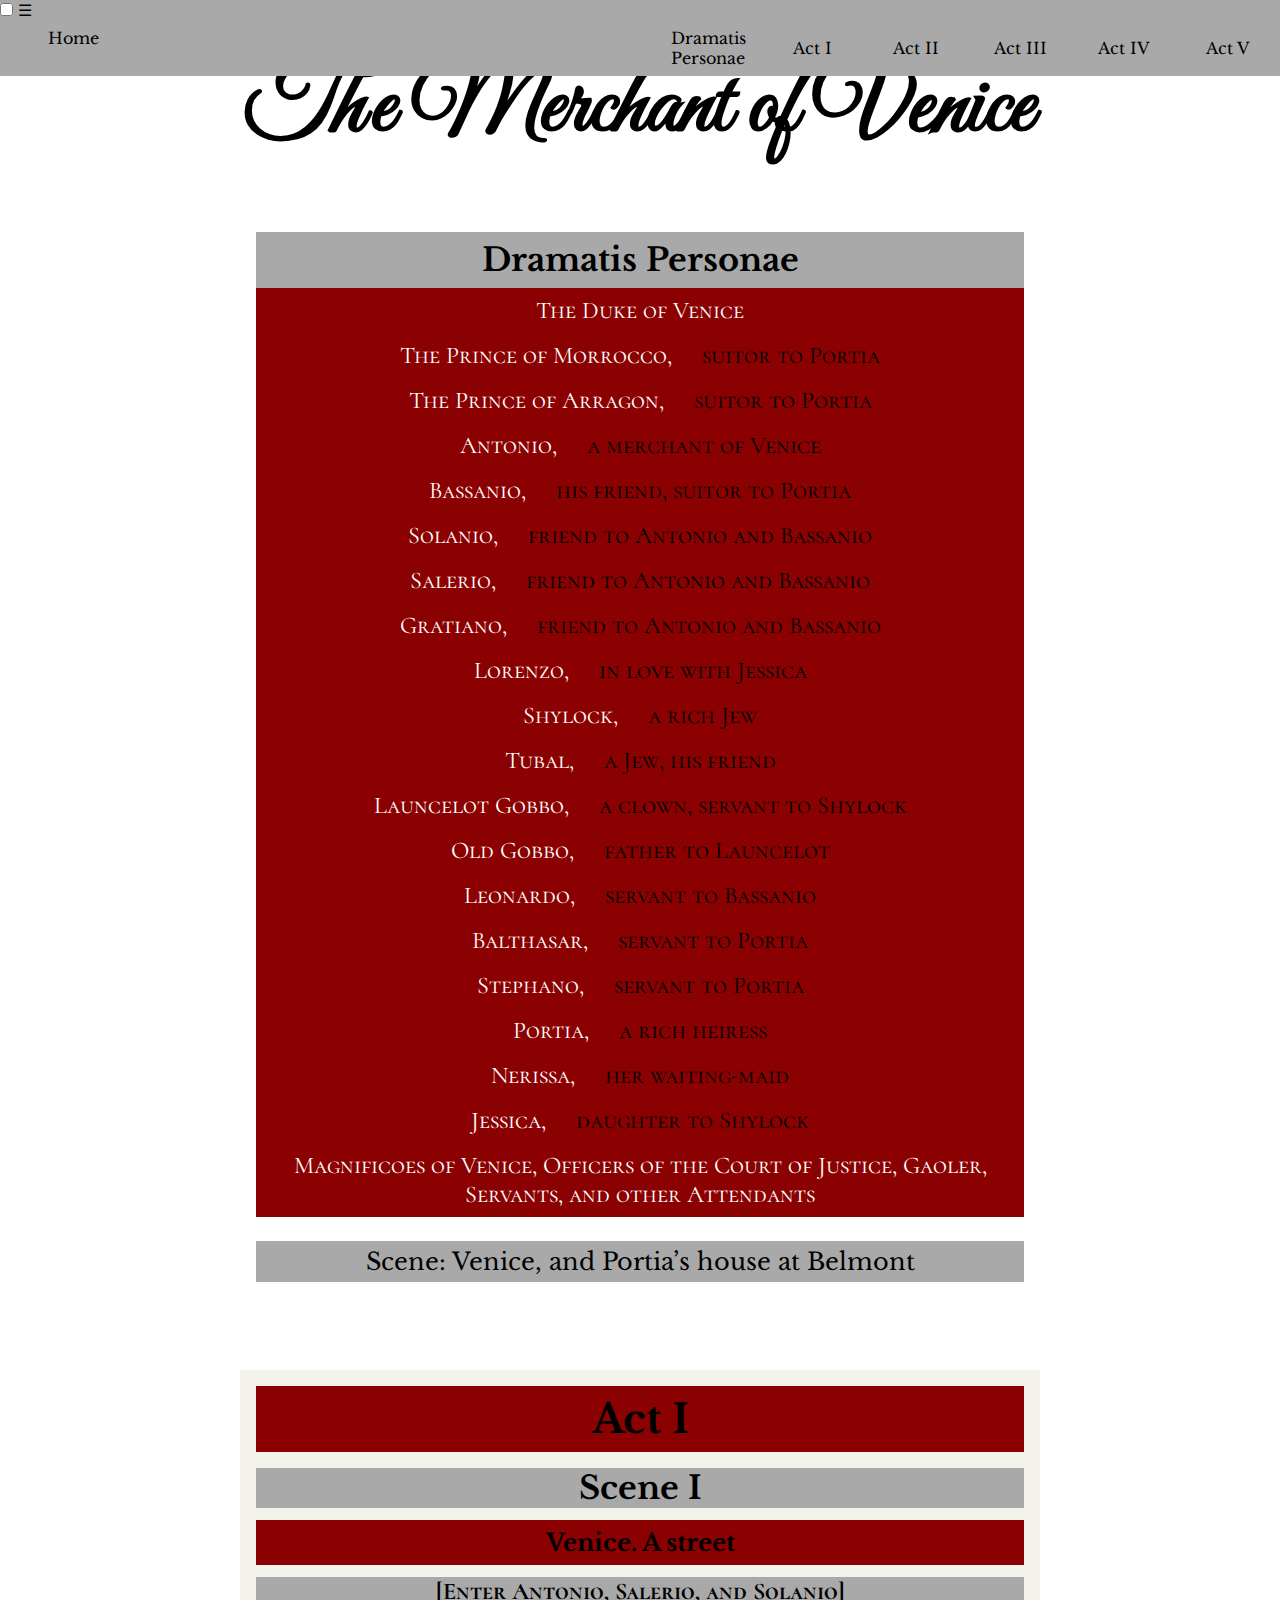
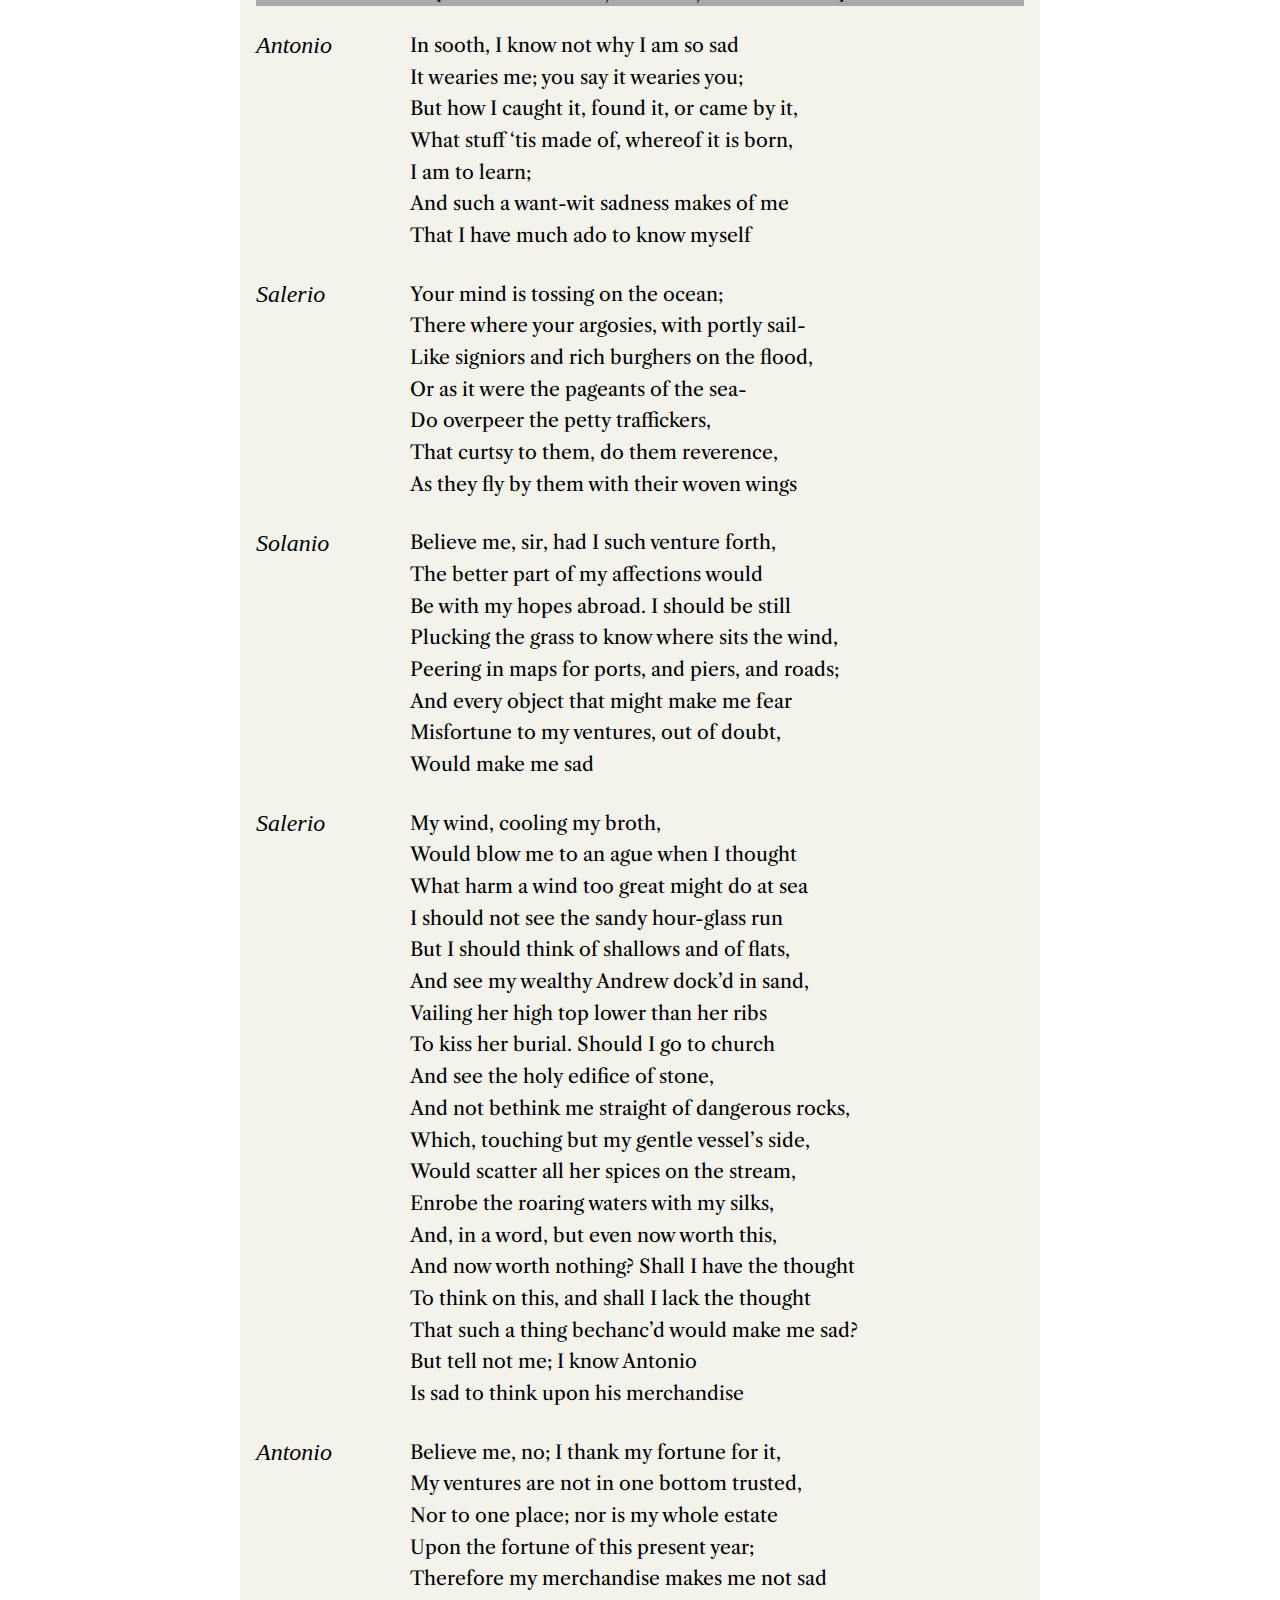
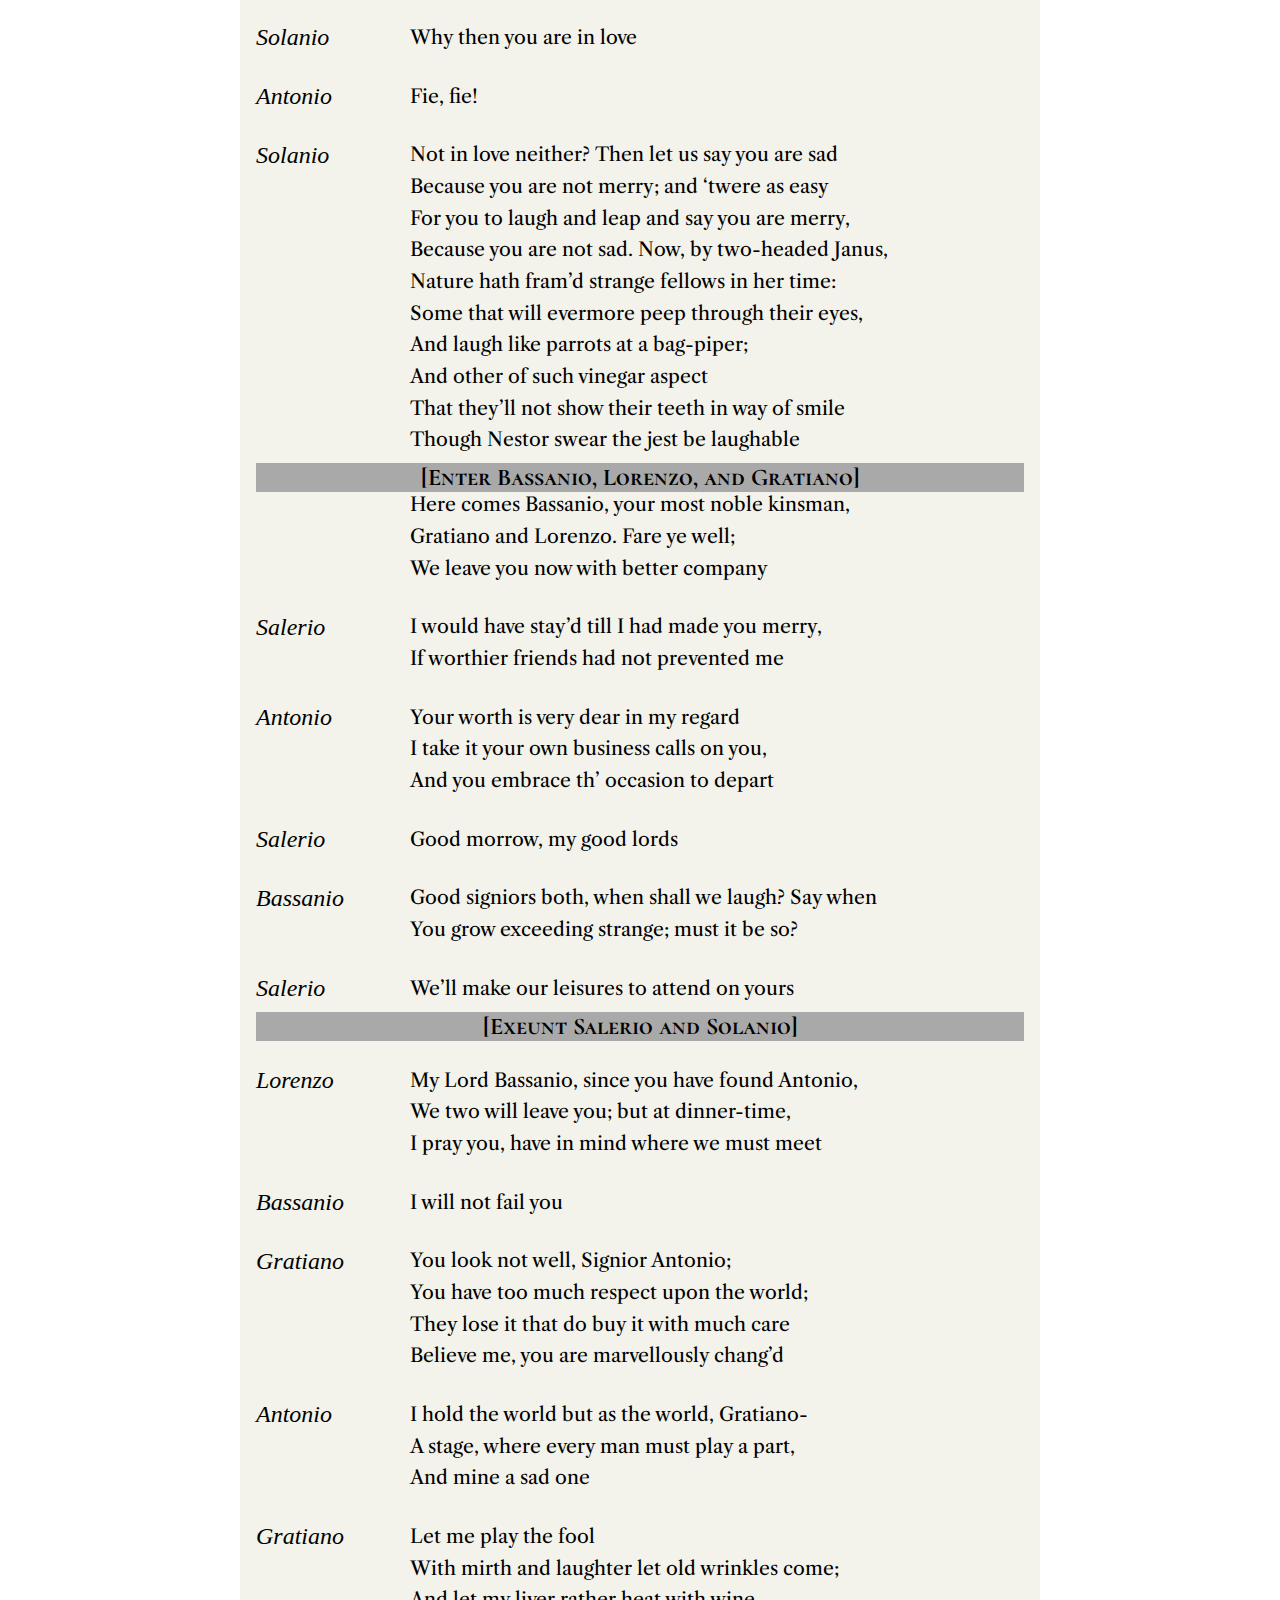
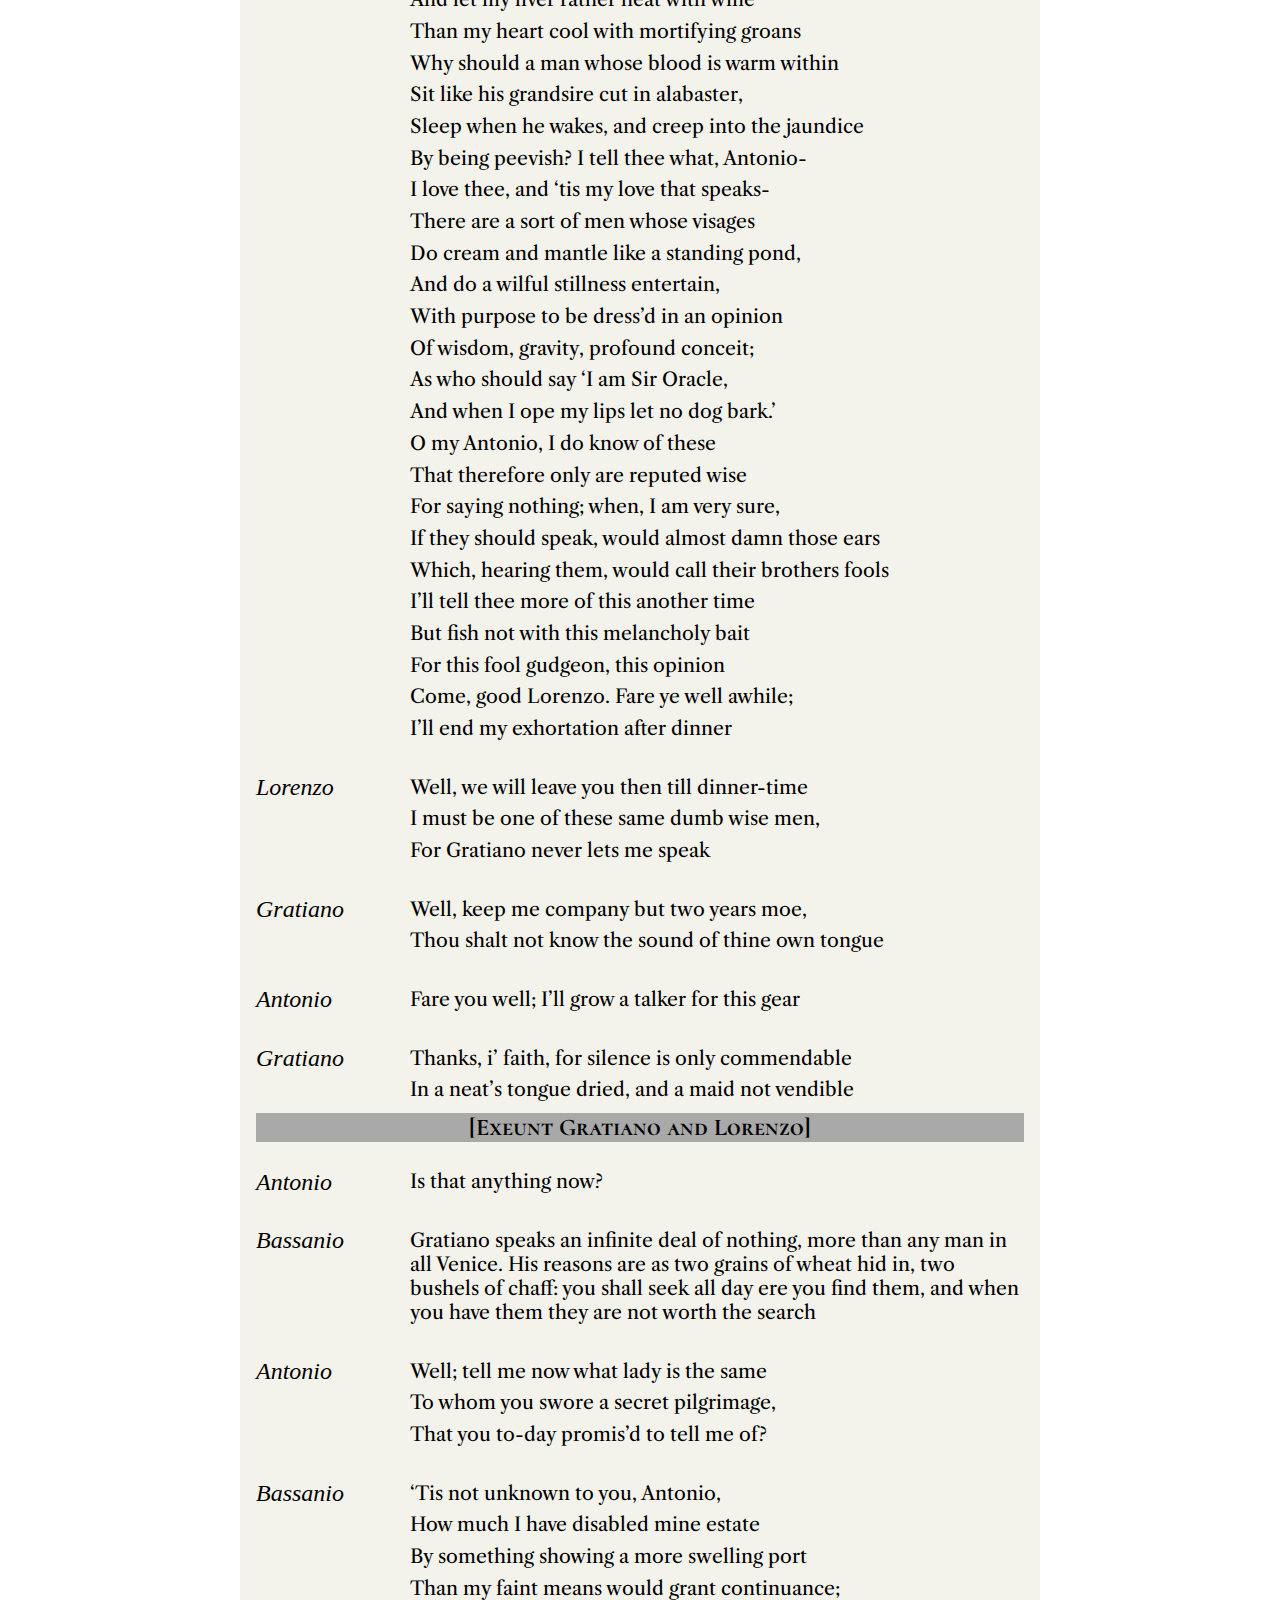
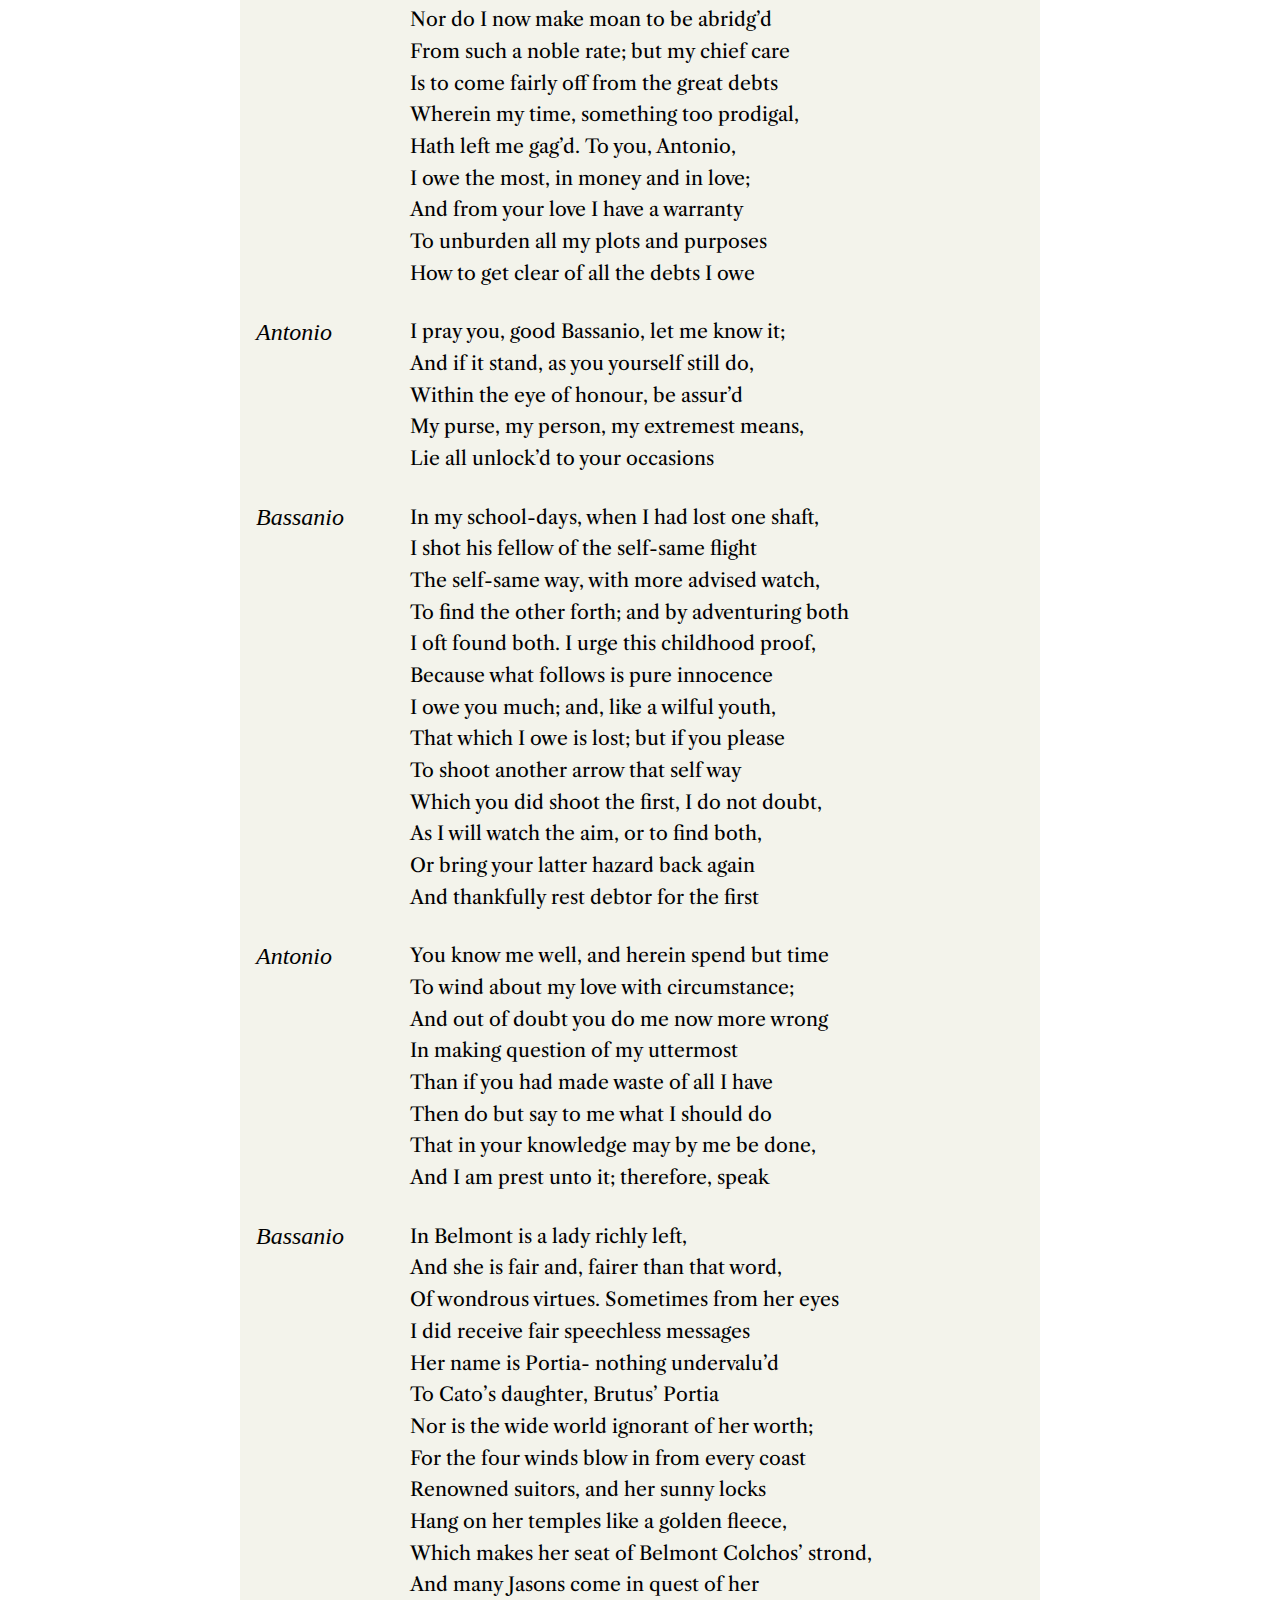
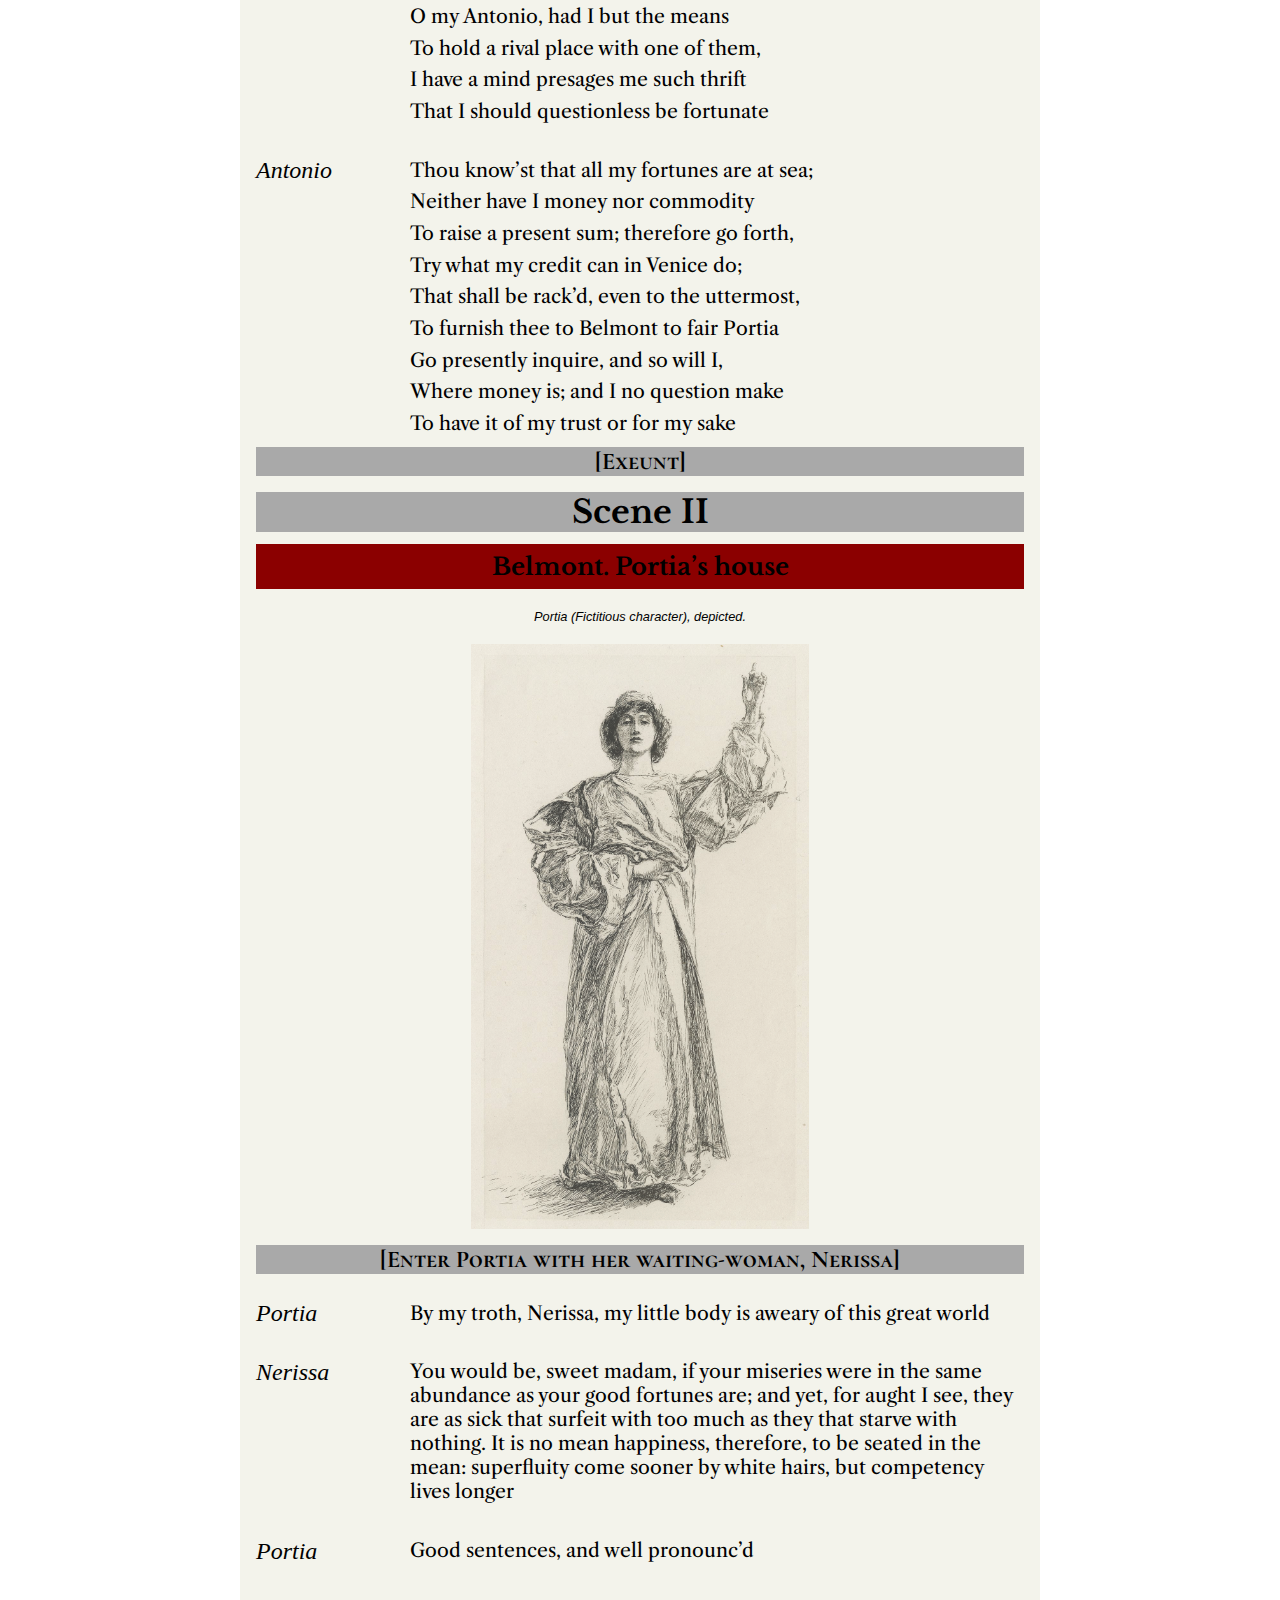
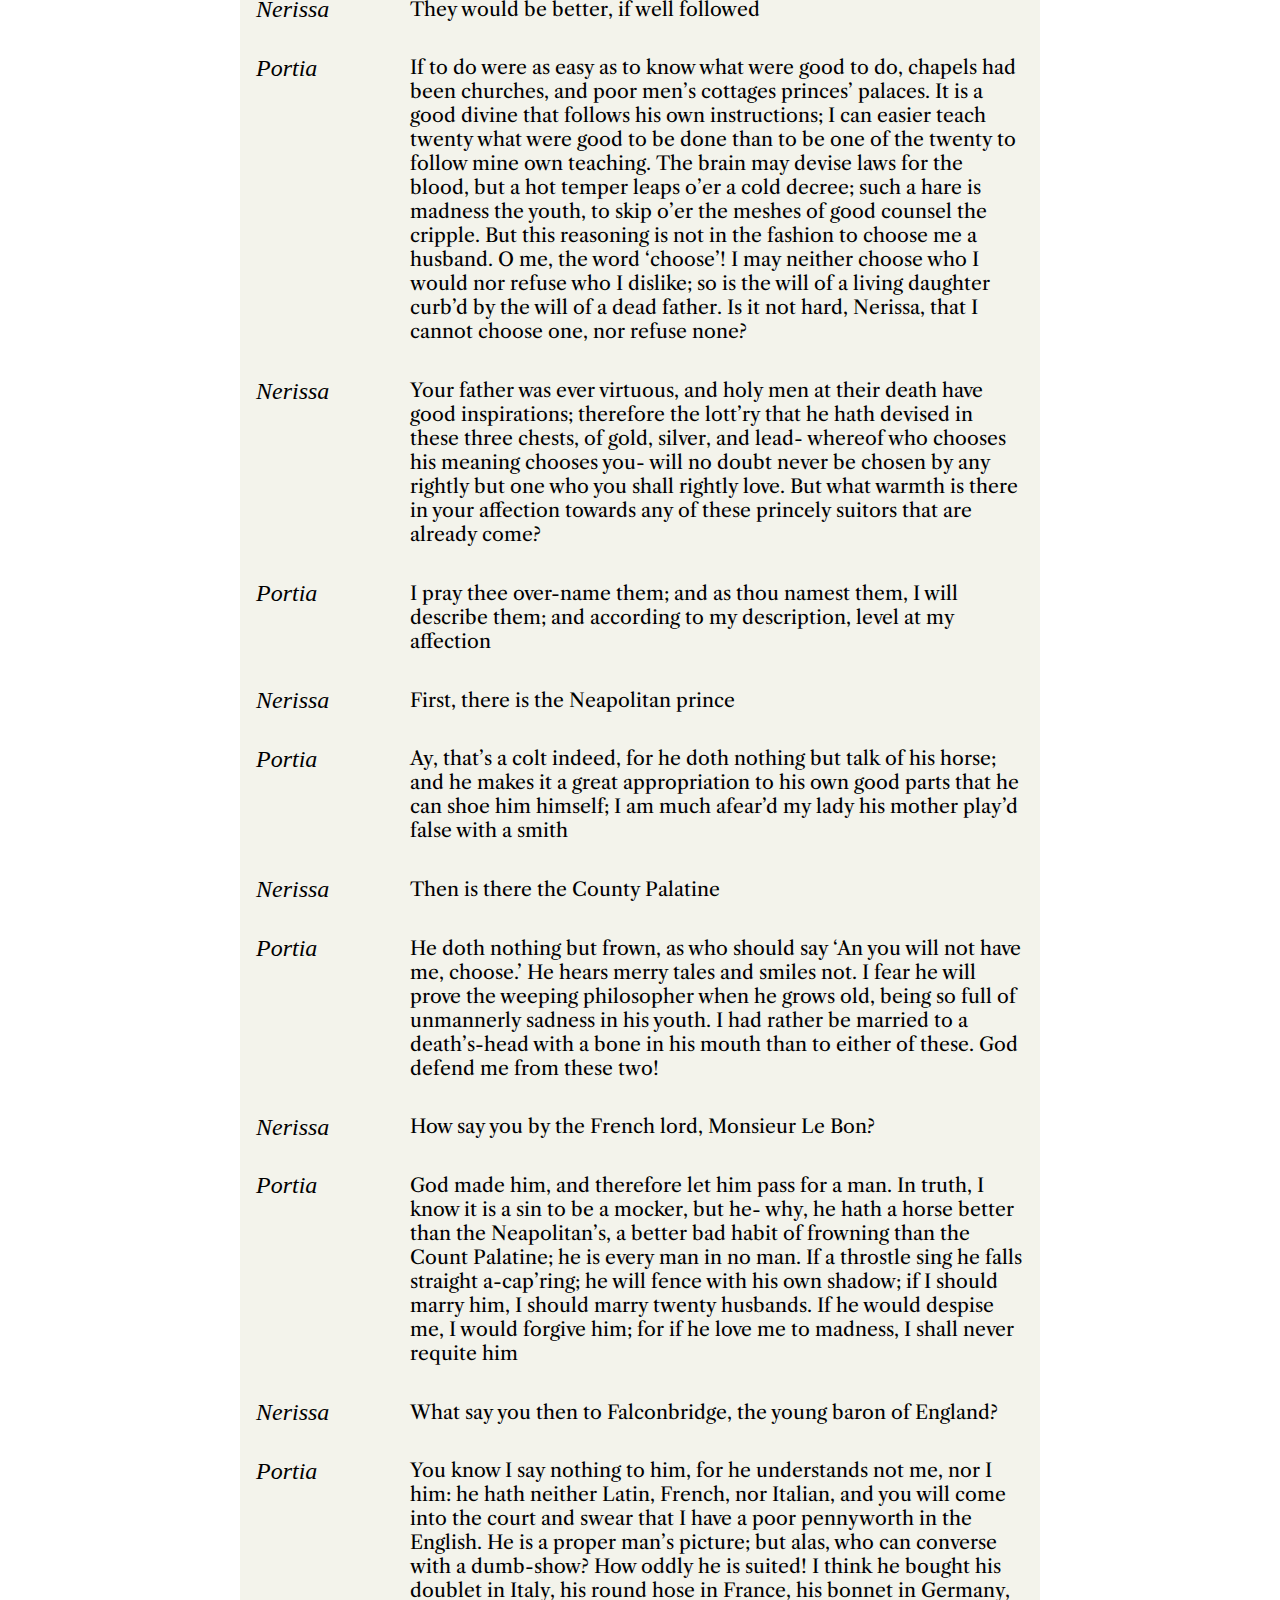
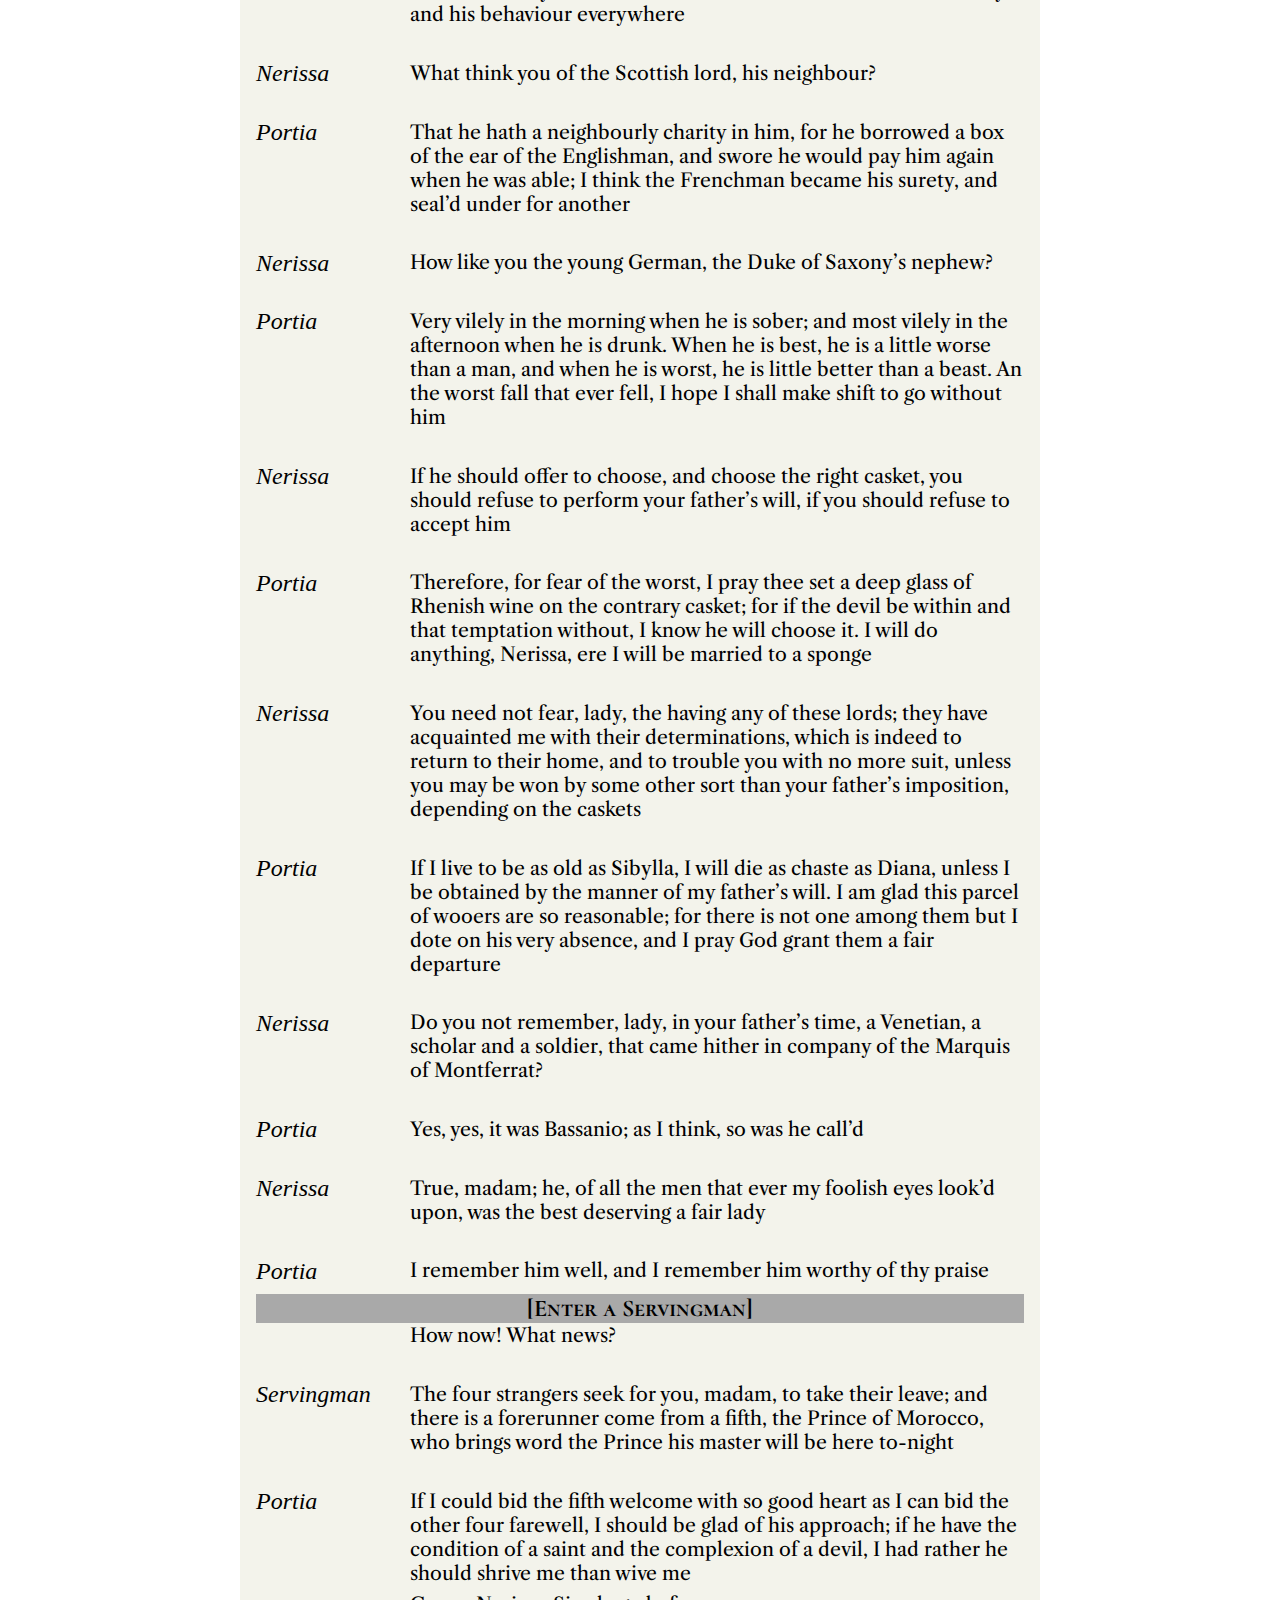
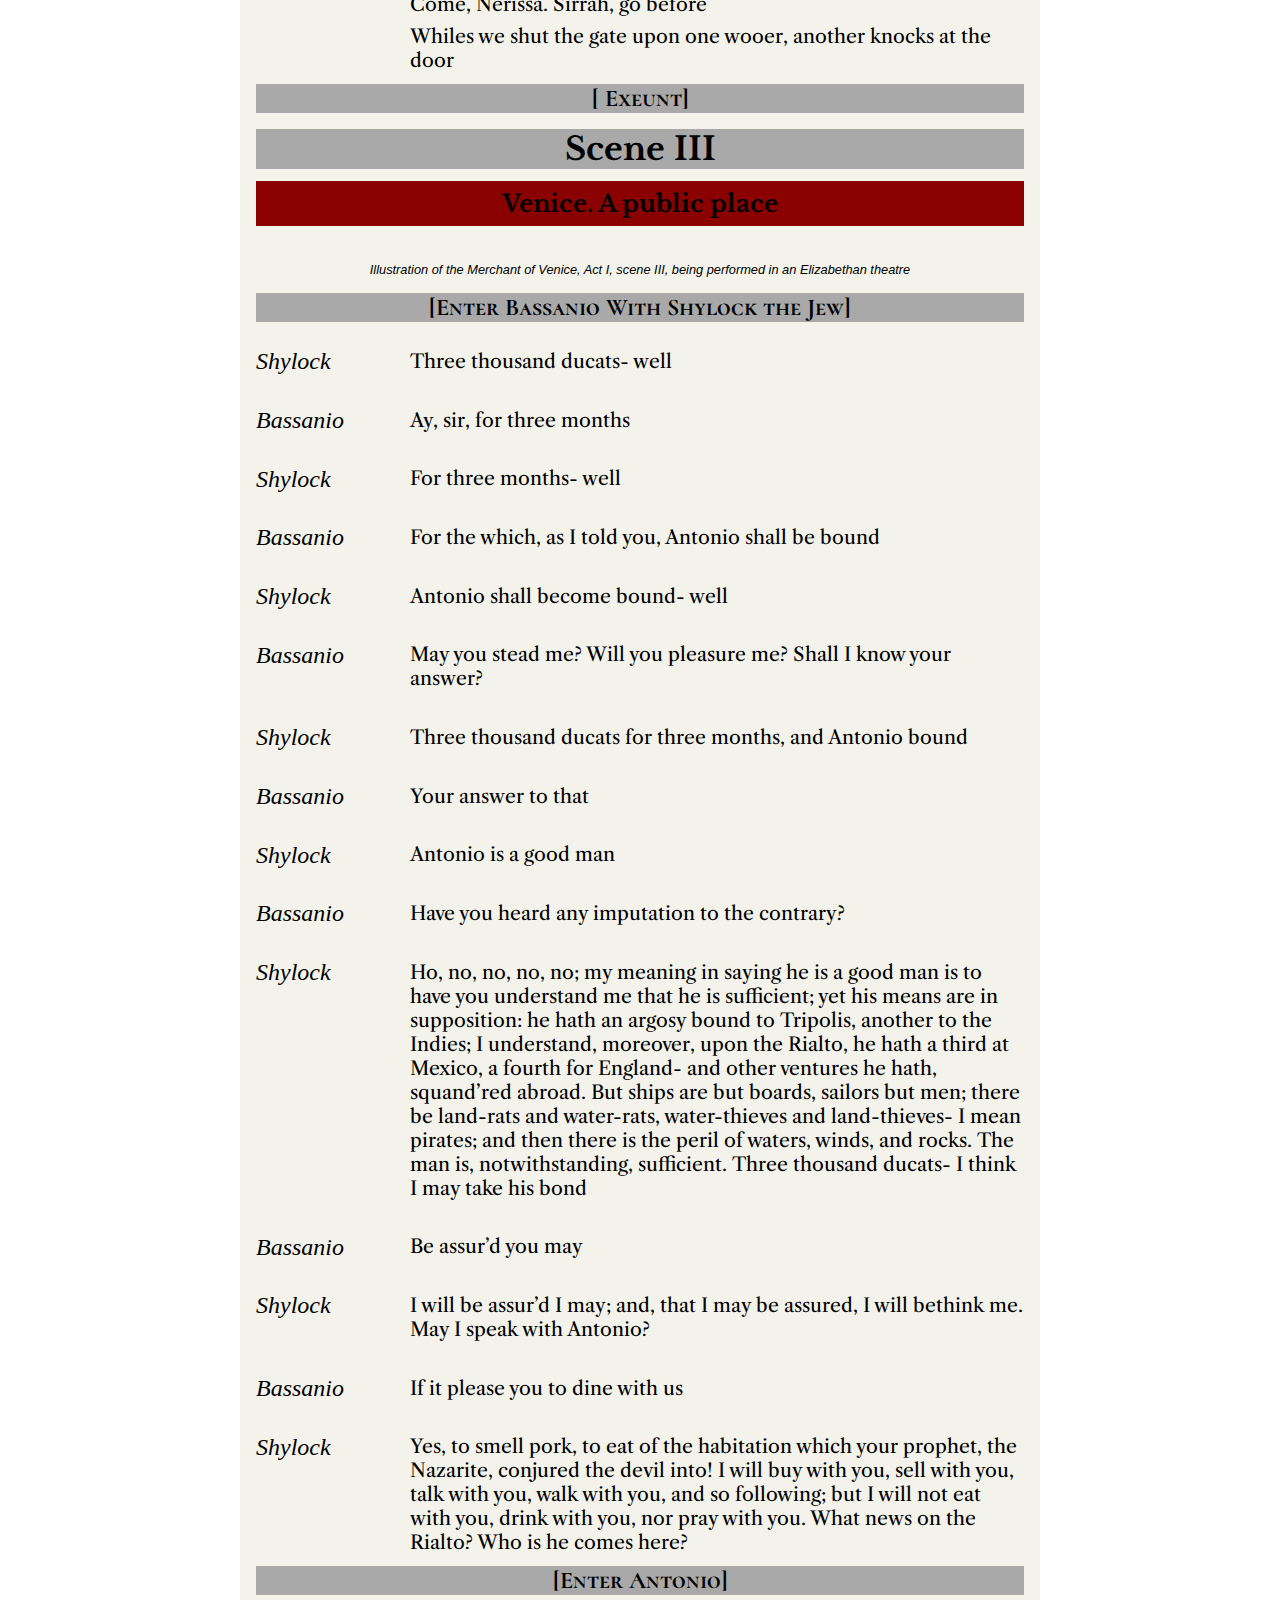
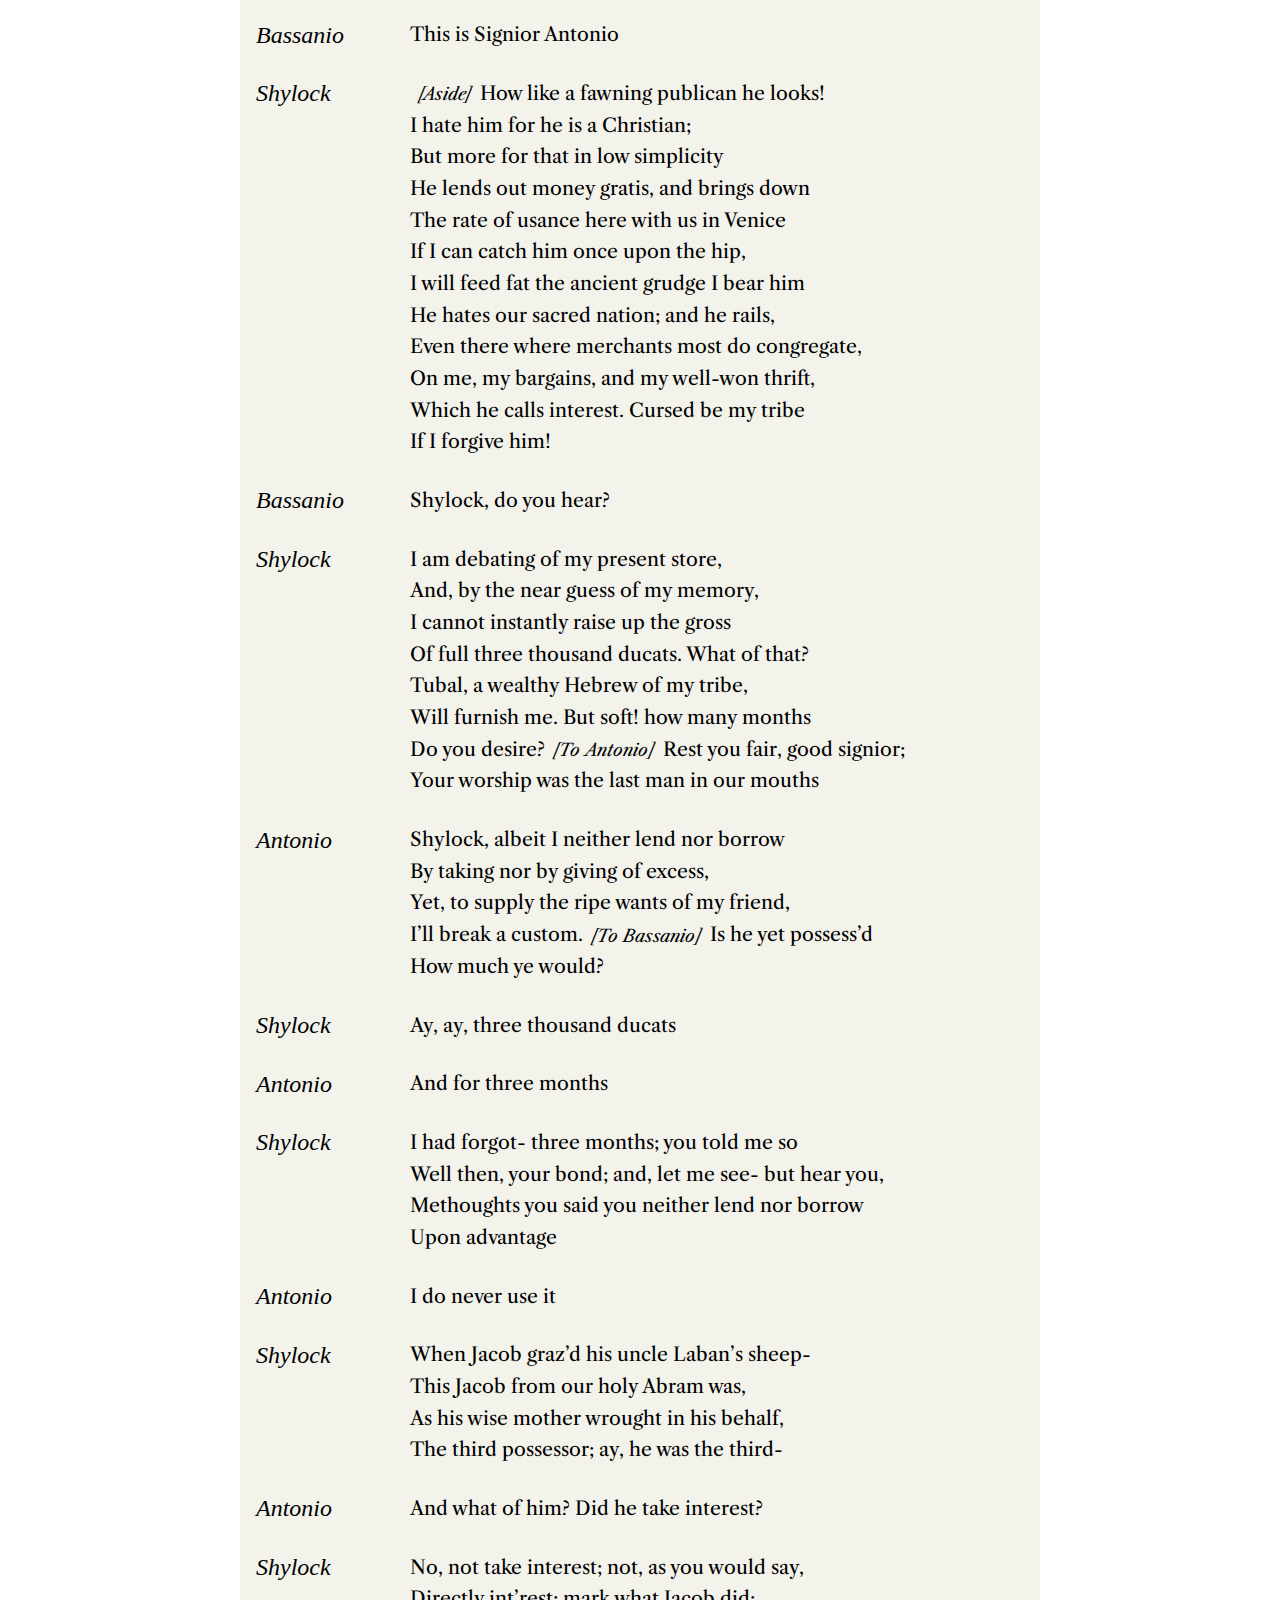
==== commit 98048de3: "Update fullplay.html" ====
--- a/docs/fullplay.html
+++ b/docs/fullplay.html
@@ -10,6 +10,9 @@
 	<body id="fullplay" lang="en-GB">
 		
 		<nav id="_idContainer000" class="contents">
+		
+		<input type="checkbox" id="toggle">
+<label for="toggle" class="hamburger">&#9776;</label>
 			<ul>
 				<li class="home TOC-Heading-1">
 					<a href="index.html">Home</a>
--- a/docs/fullplay-web-resources/css/play.css
+++ b/docs/fullplay-web-resources/css/play.css
@@ -44,12 +44,13 @@
   /* display: none; */
   background-color: darkgray;
   font-family: 'Libre Baskerville', Georgia, serif;  
-  font-size: 0.6rem;
+  font-size: 1em;
   position: fixed;
   top: 0;
   left: 0;
   width: 100%;
   z-index: 100;
+  
   
 }
 
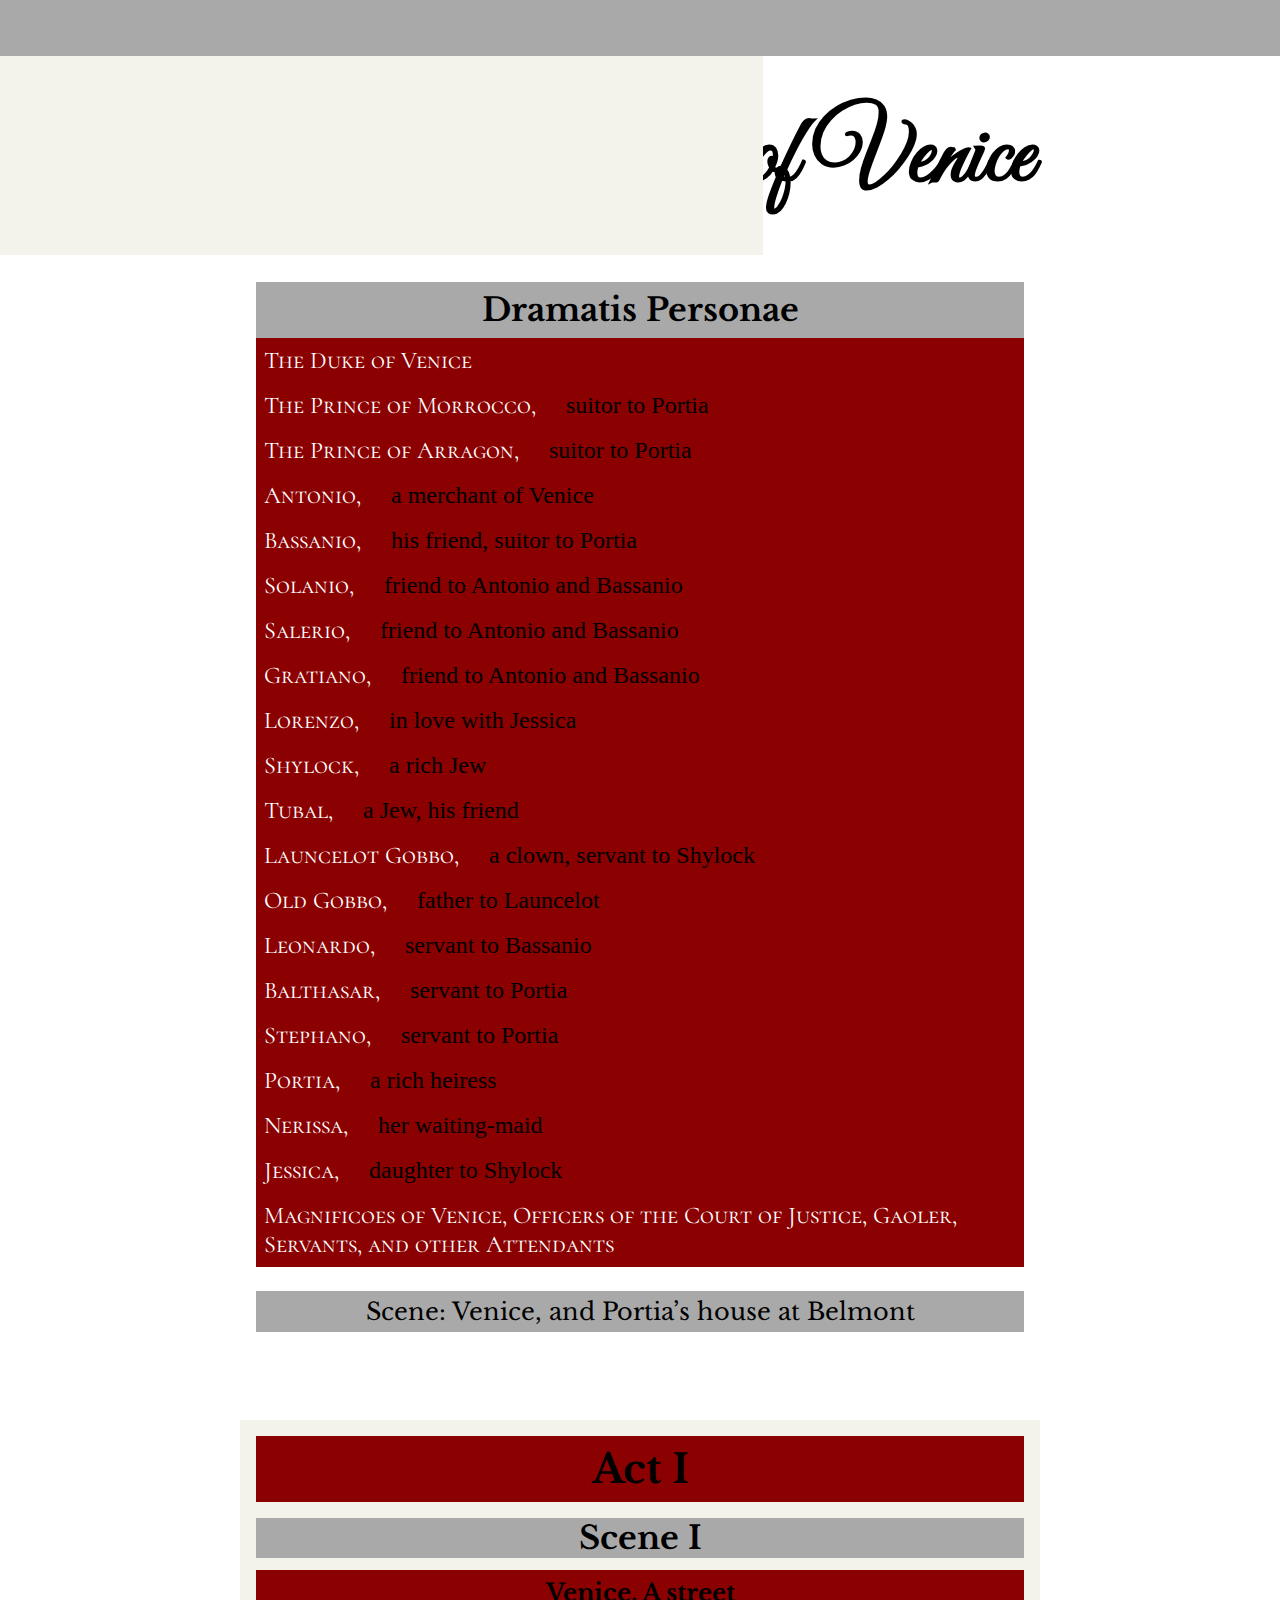
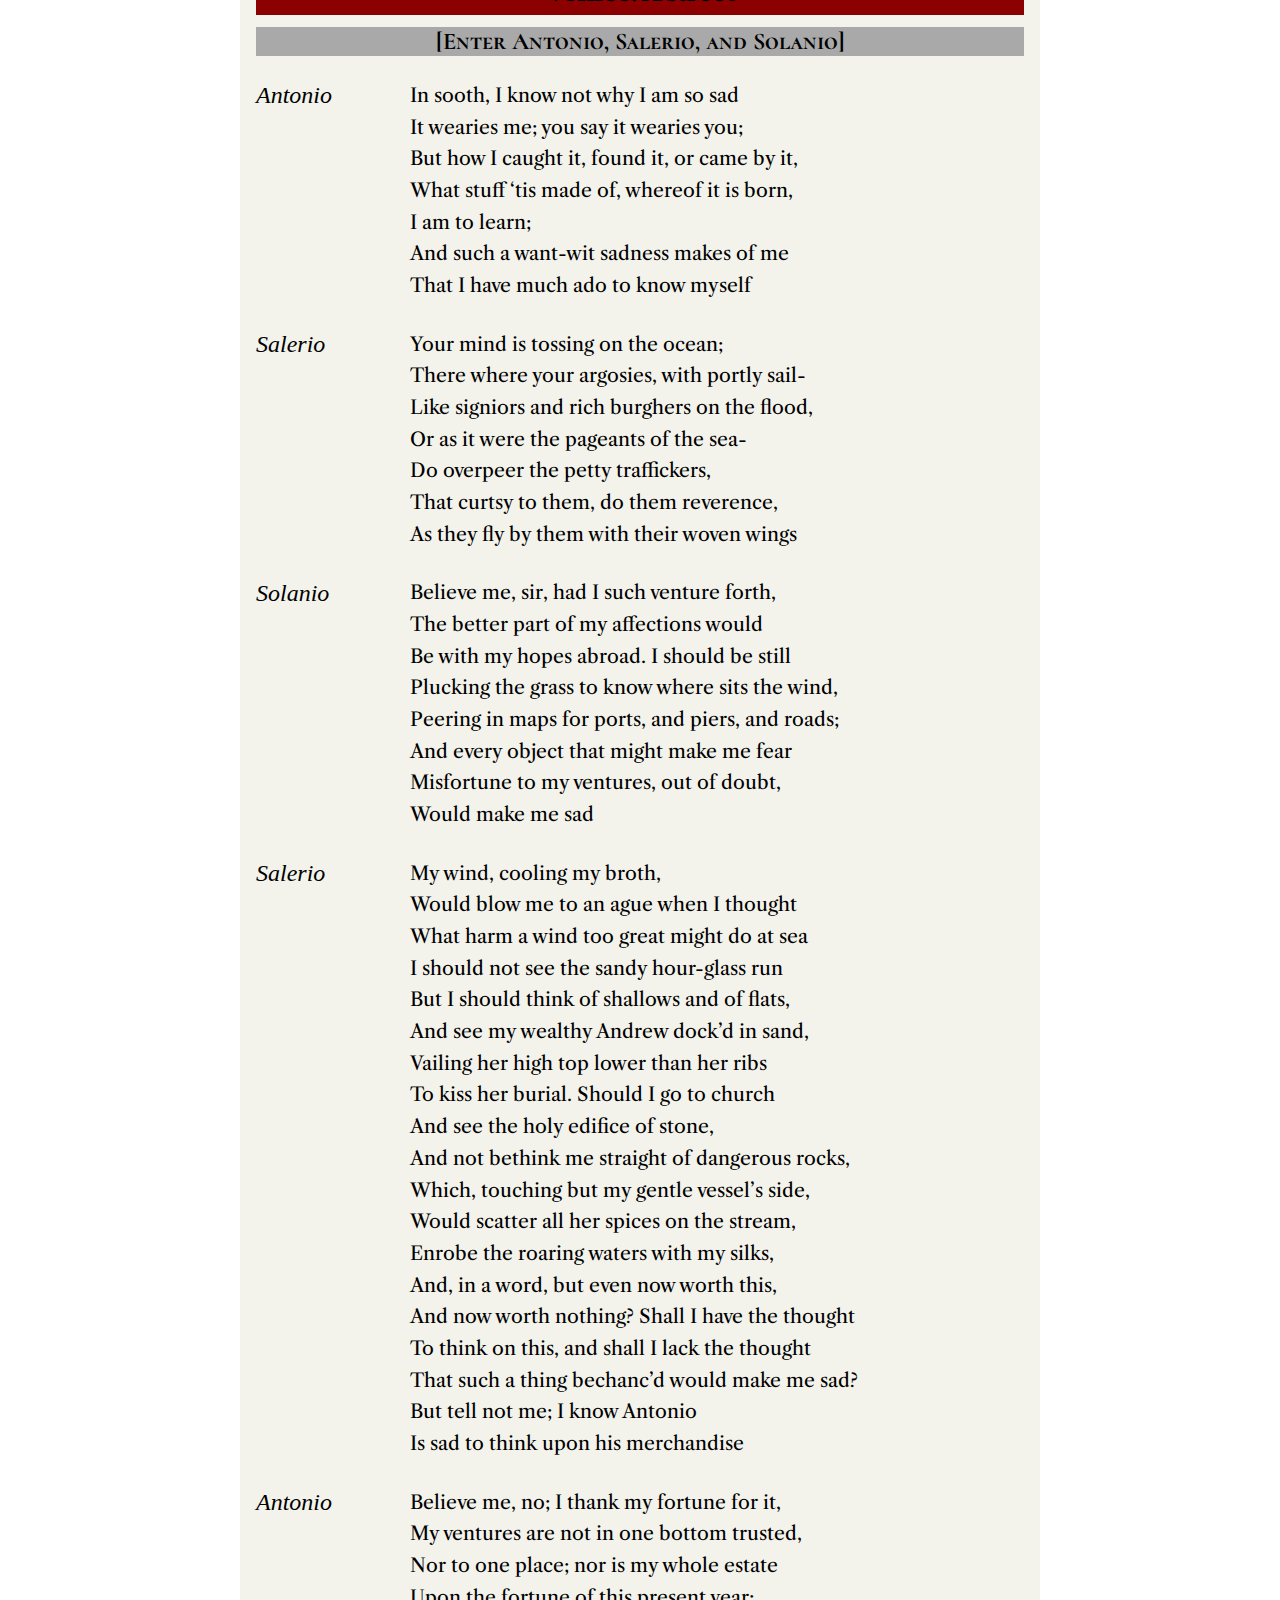
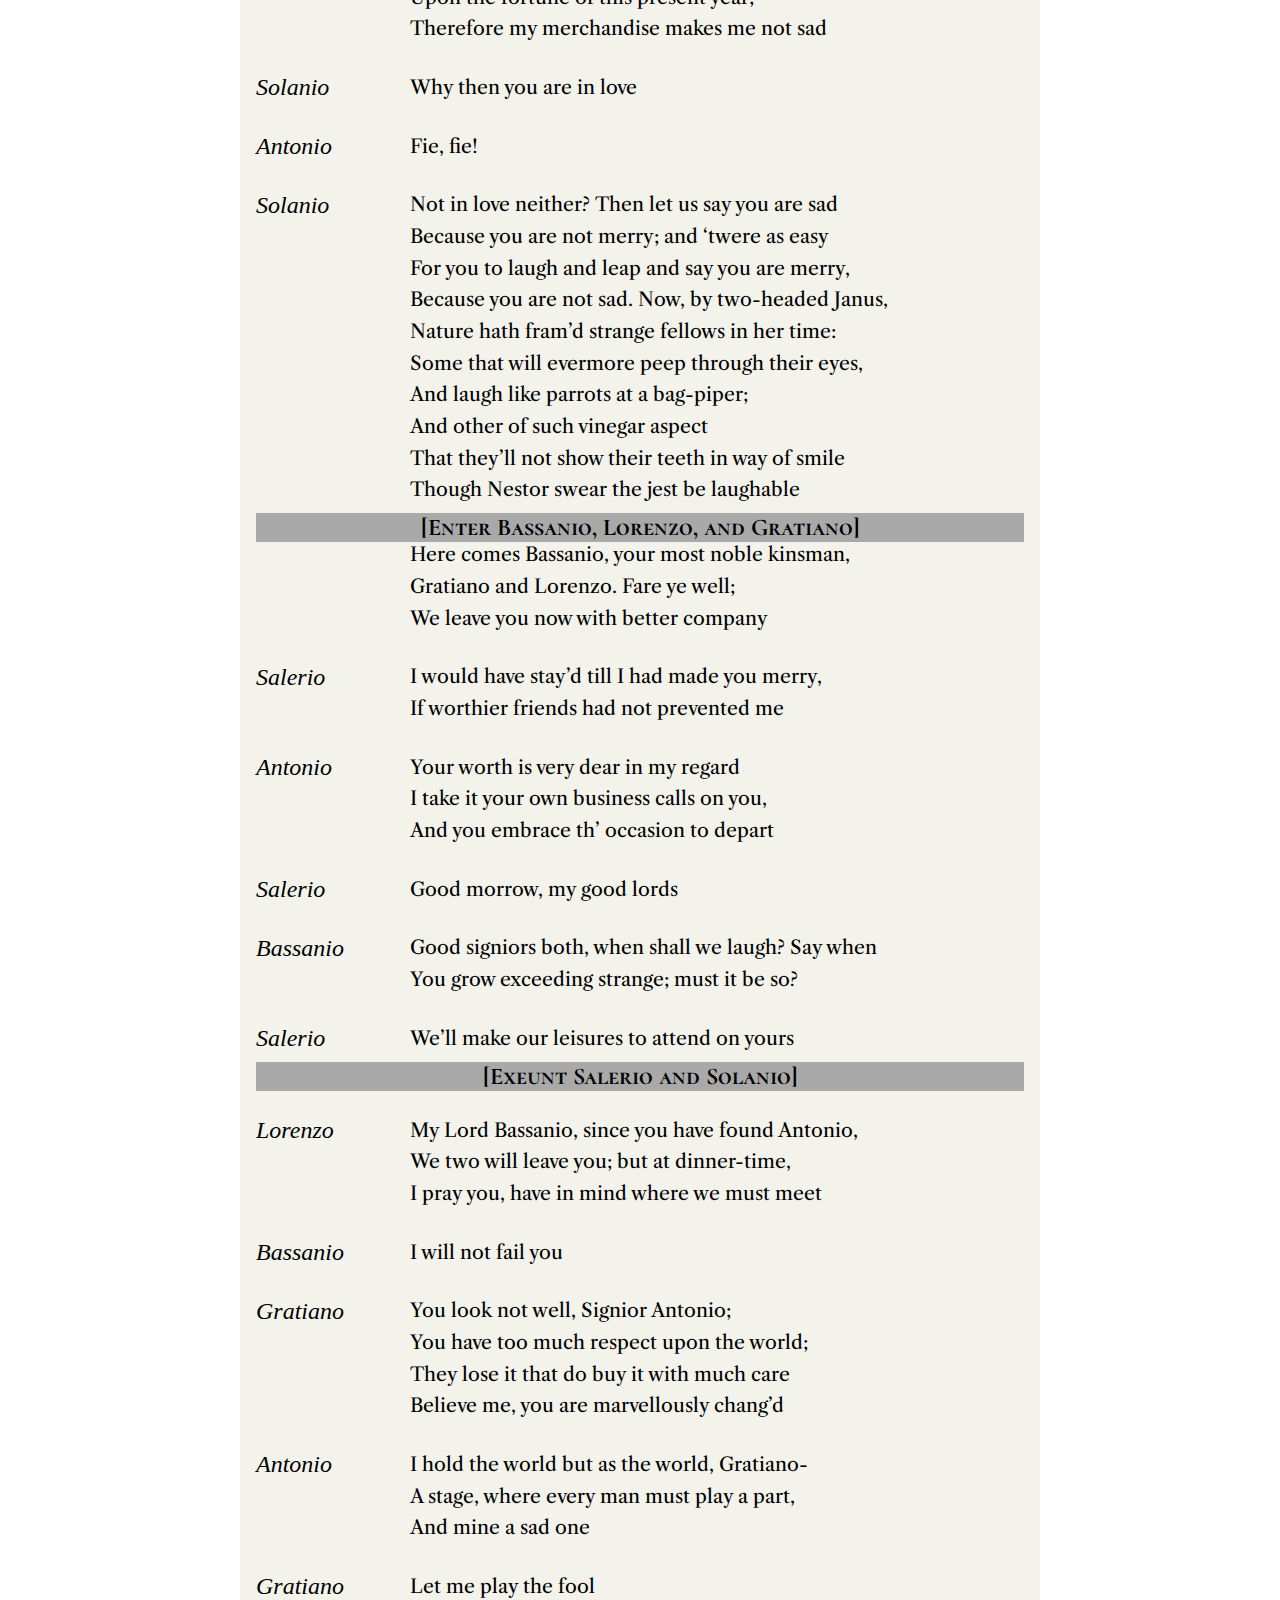
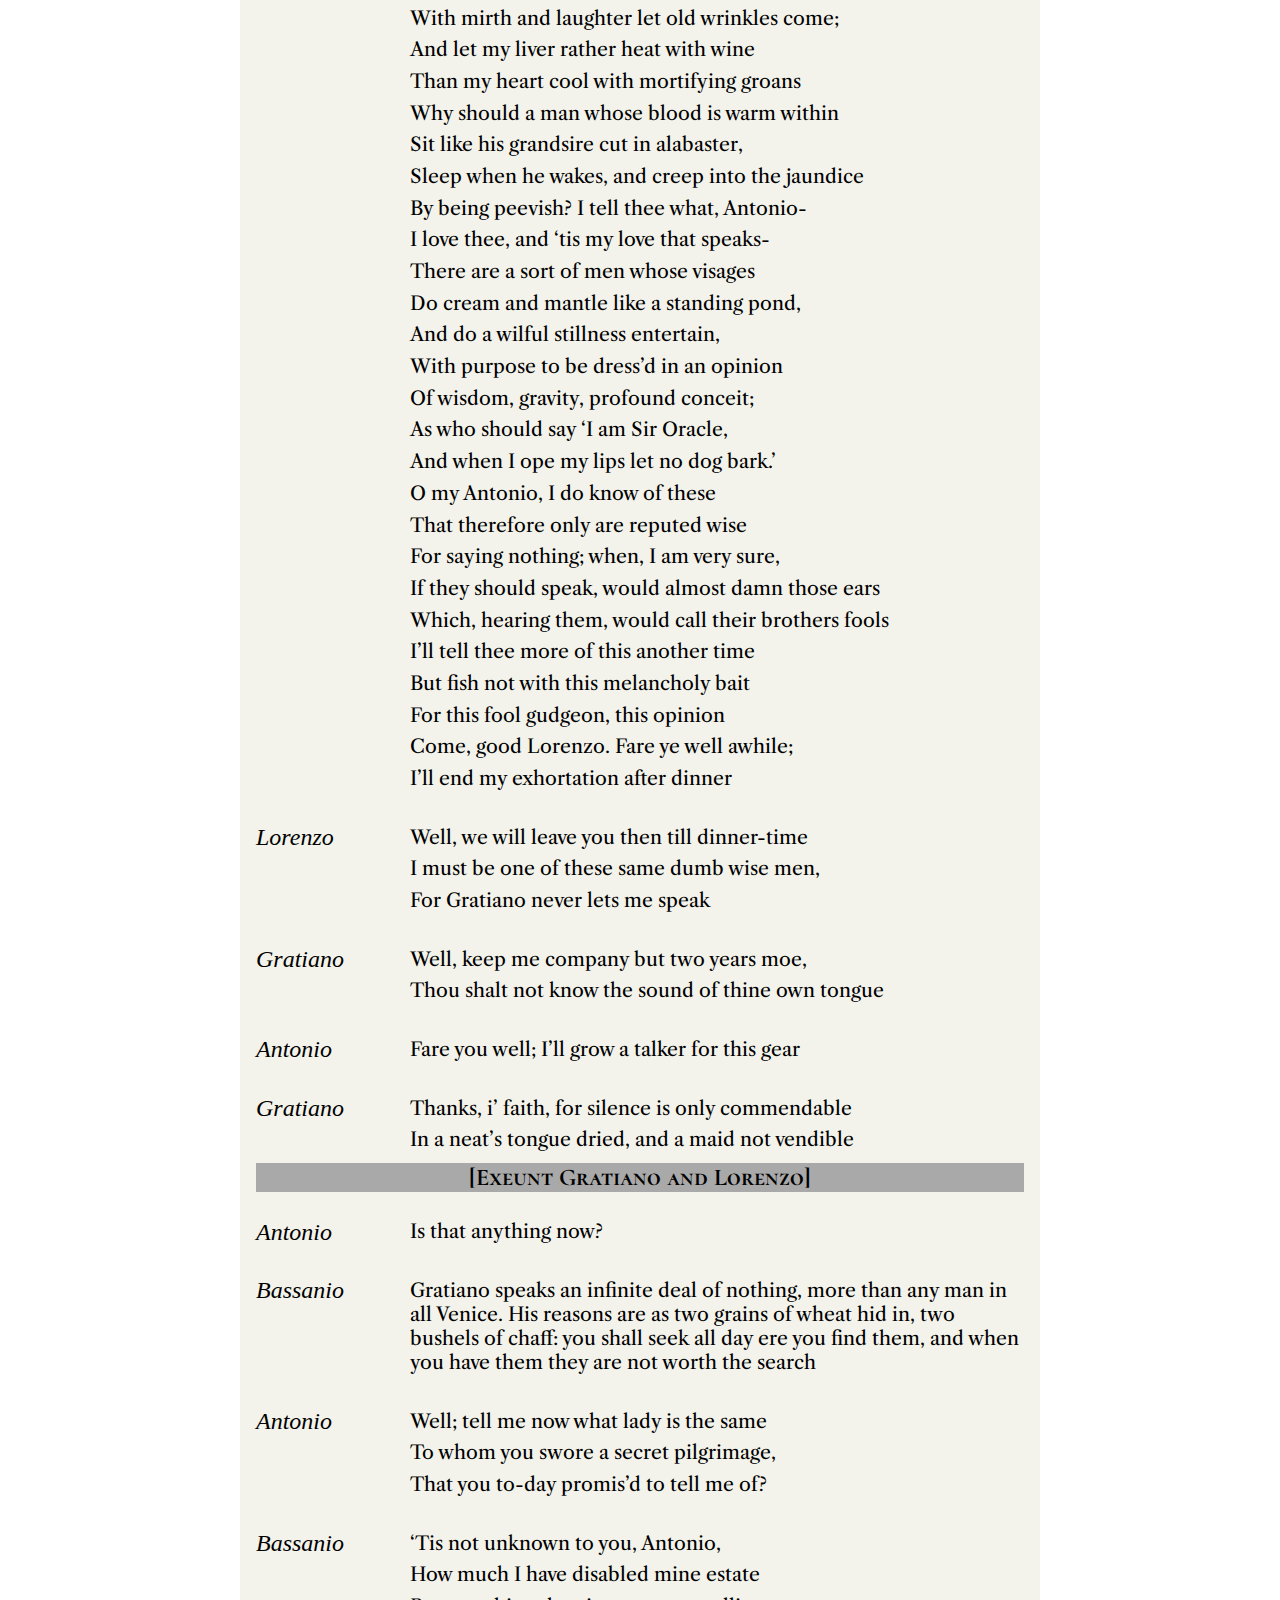
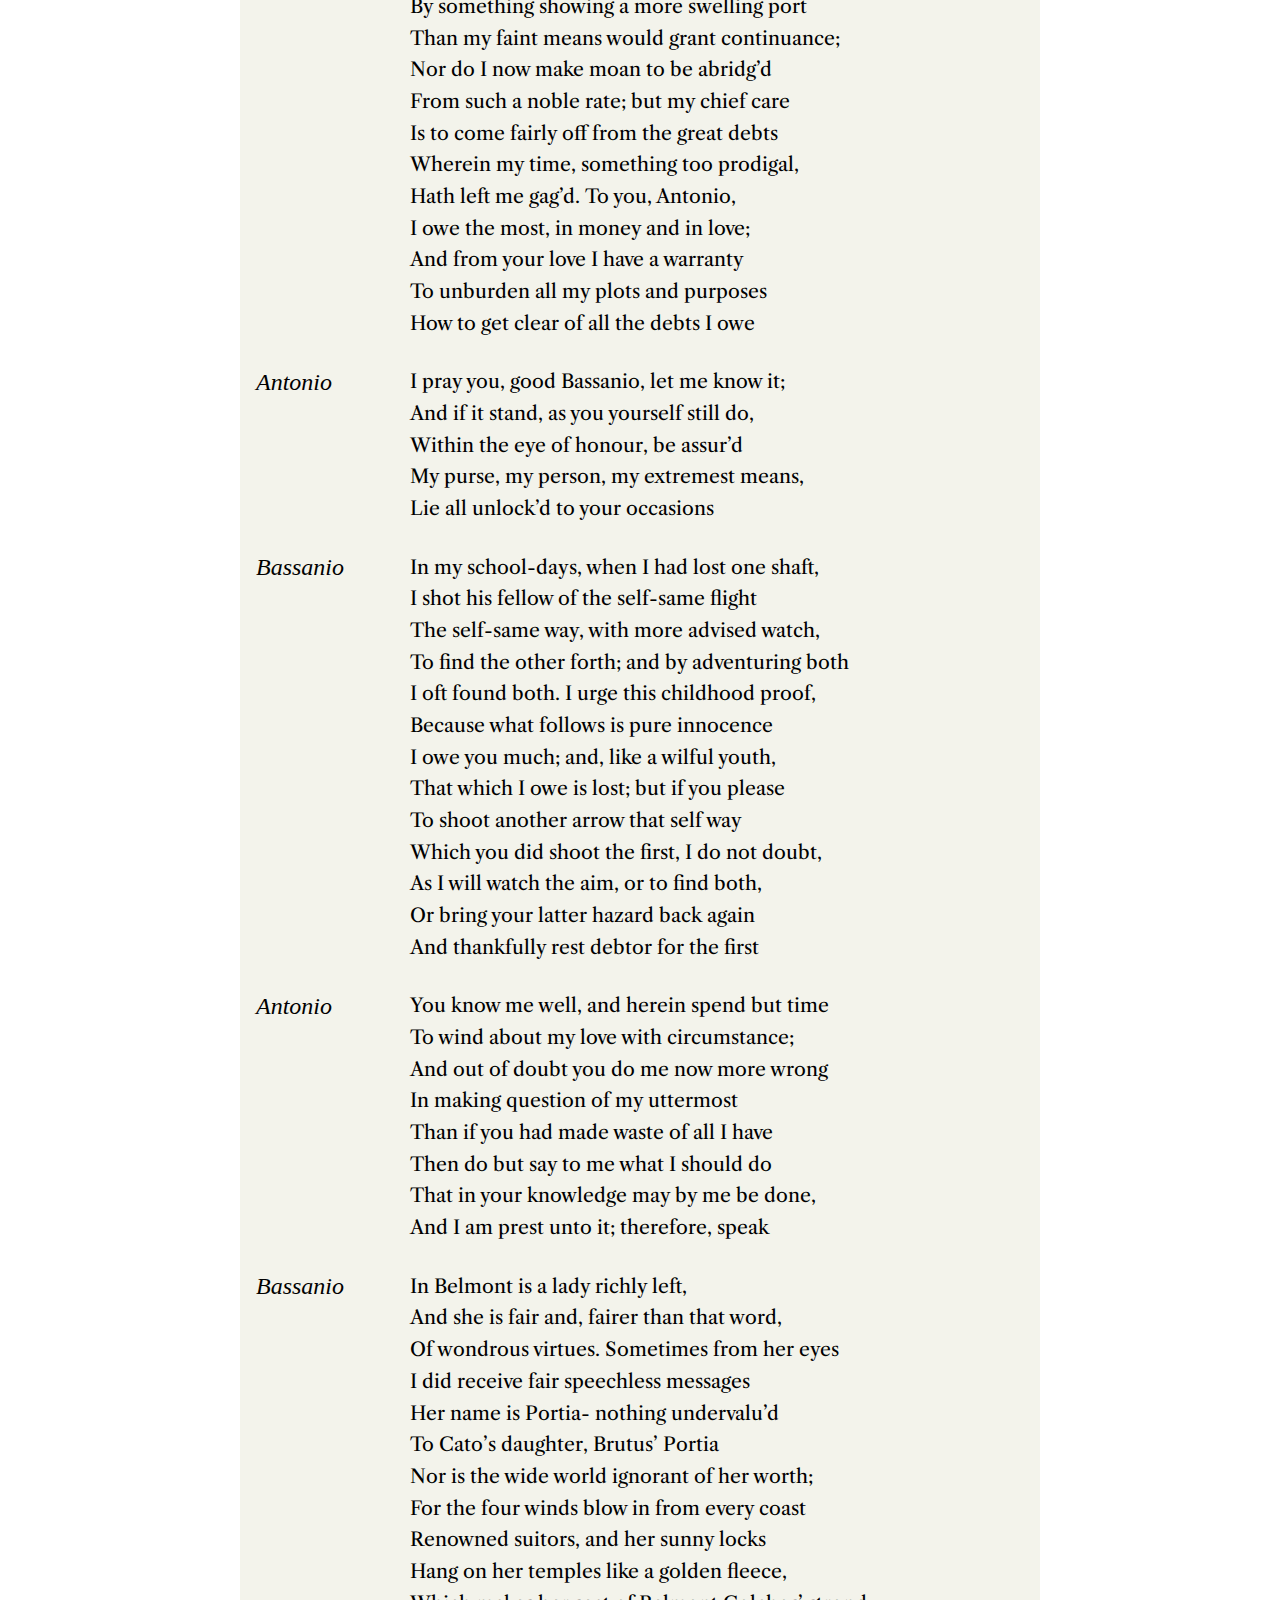
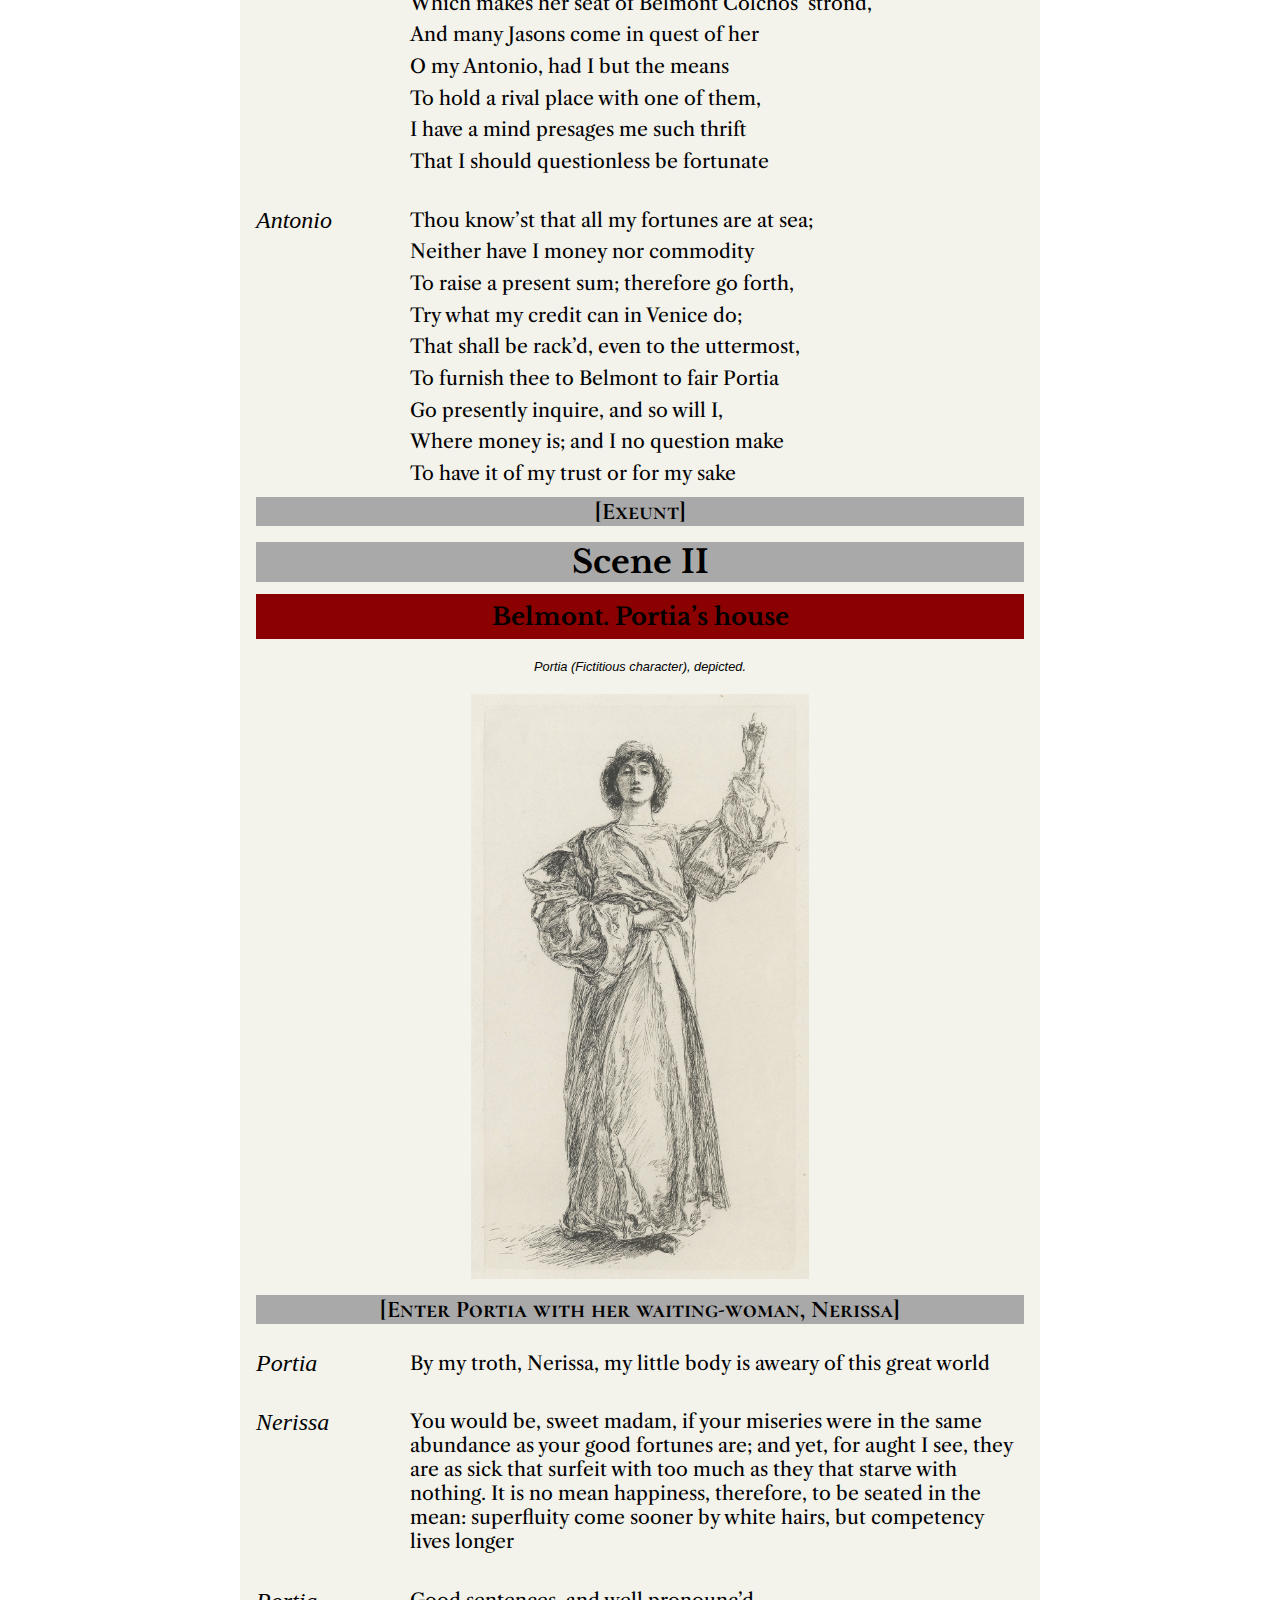
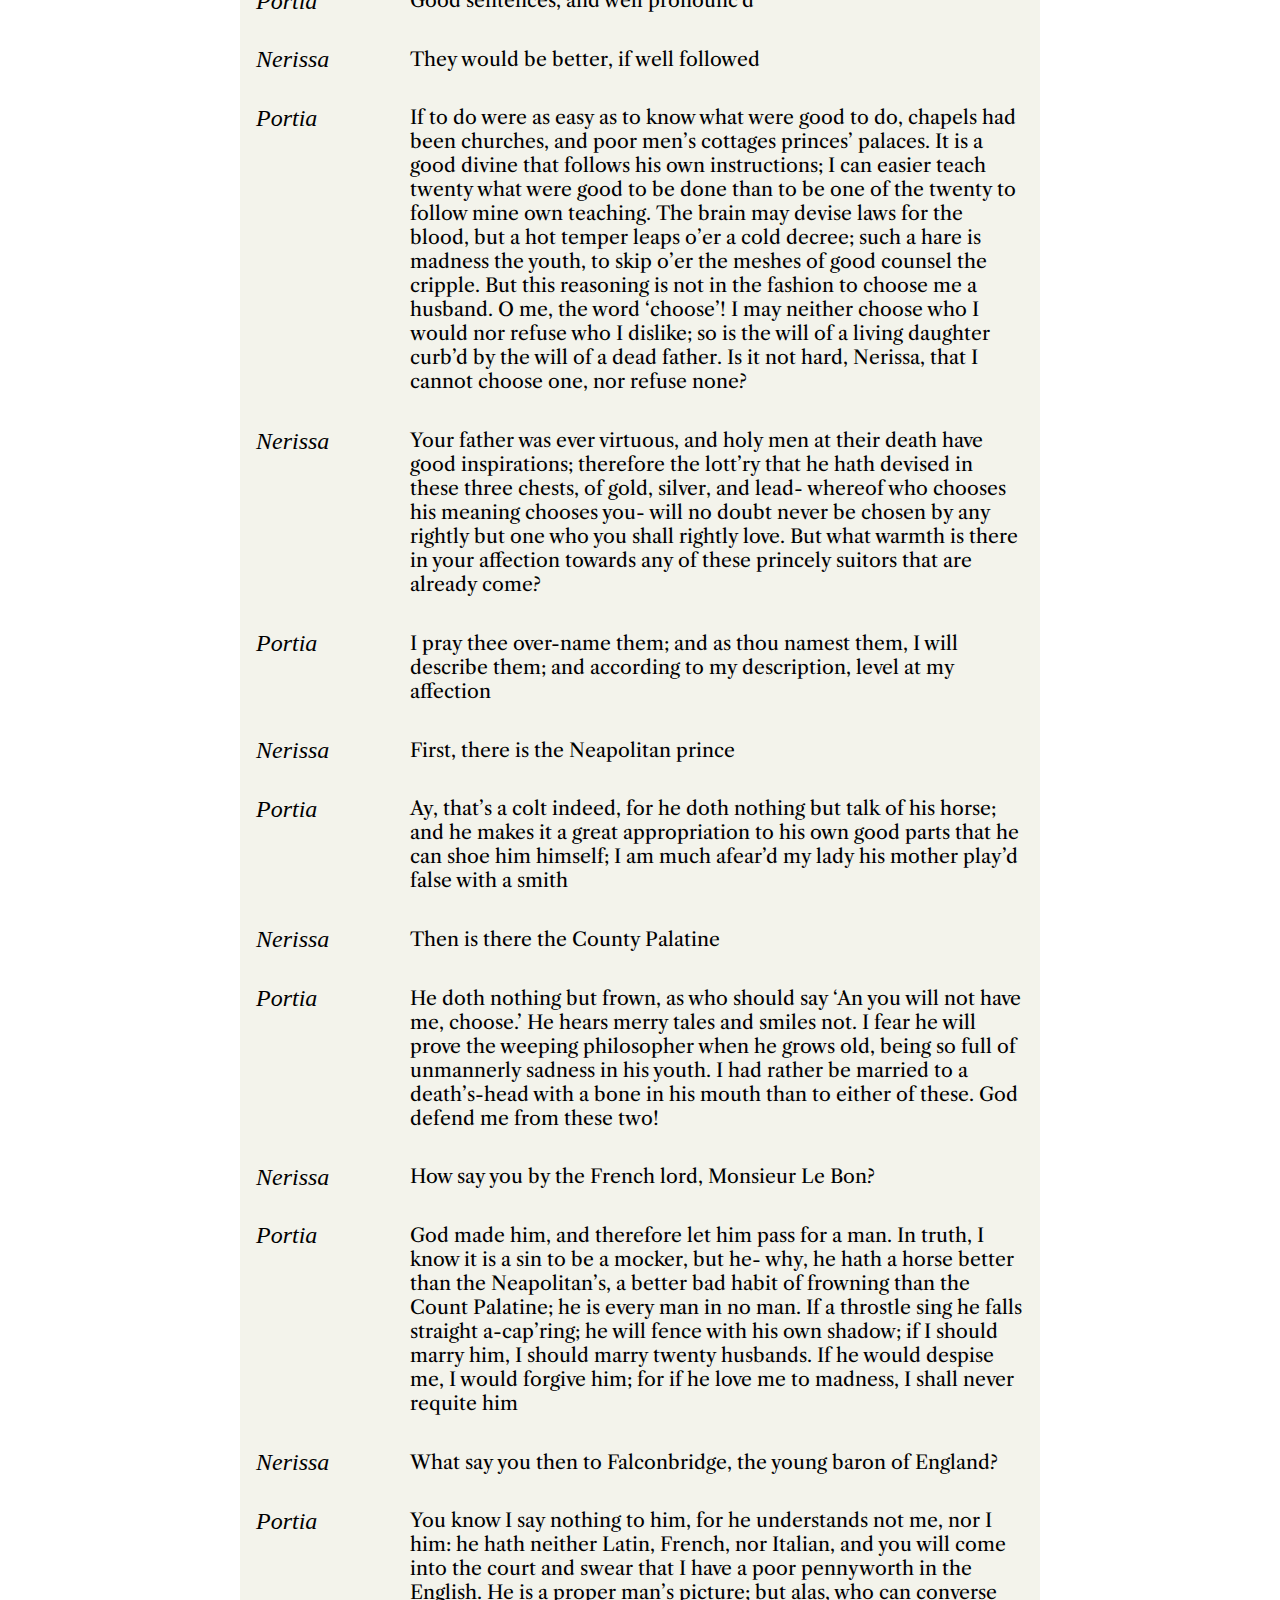
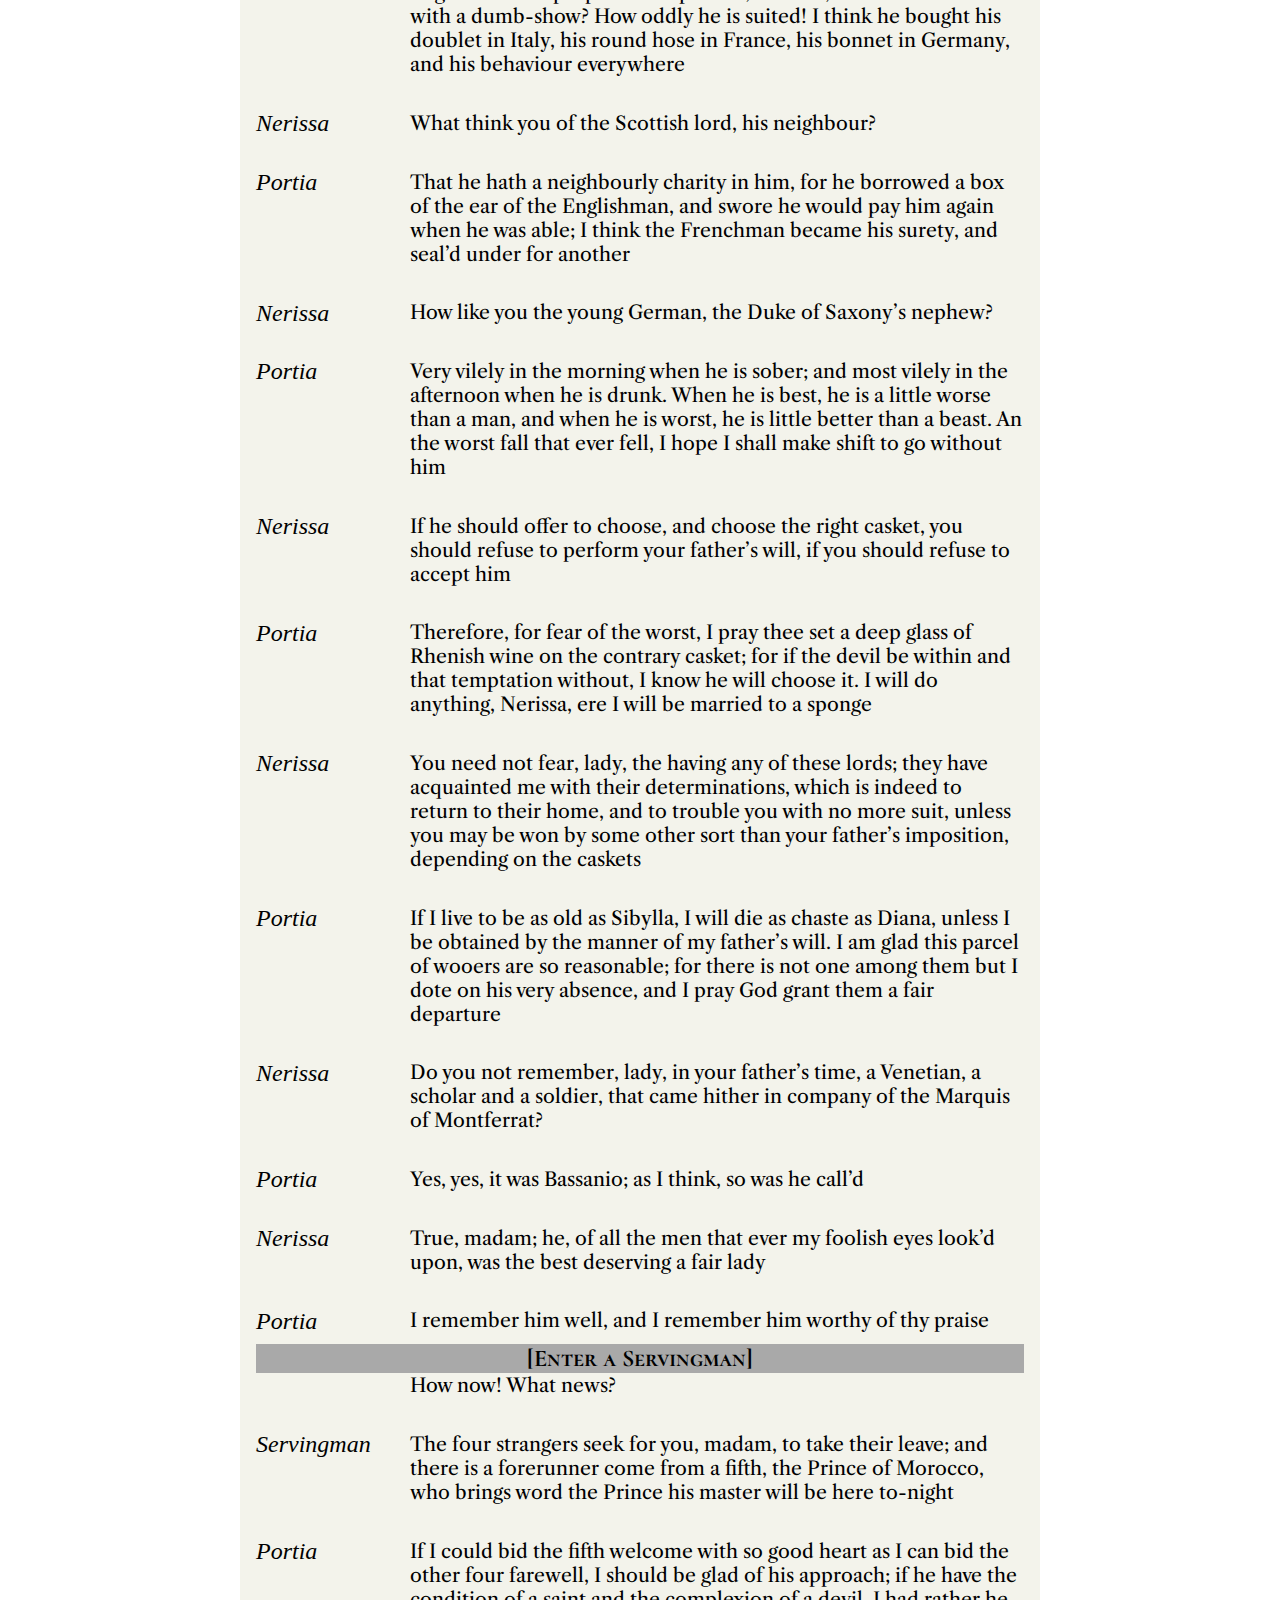
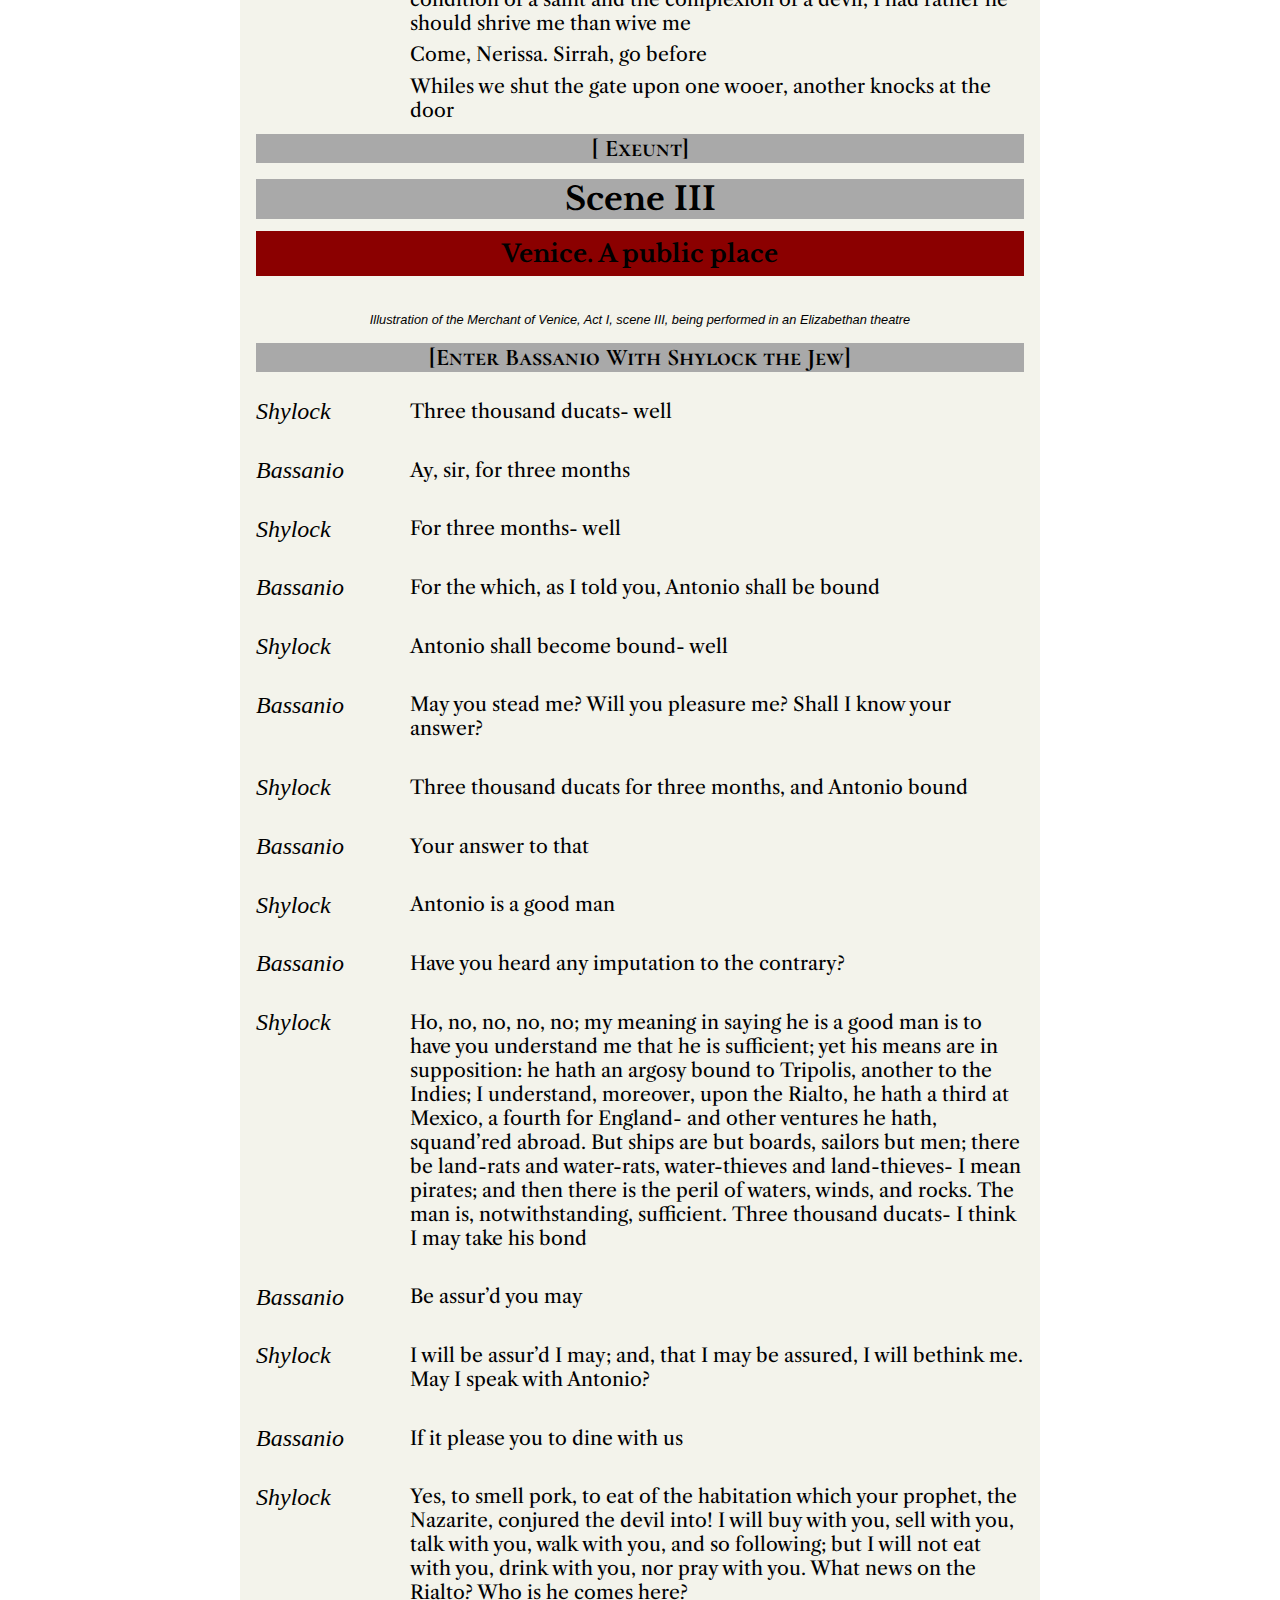
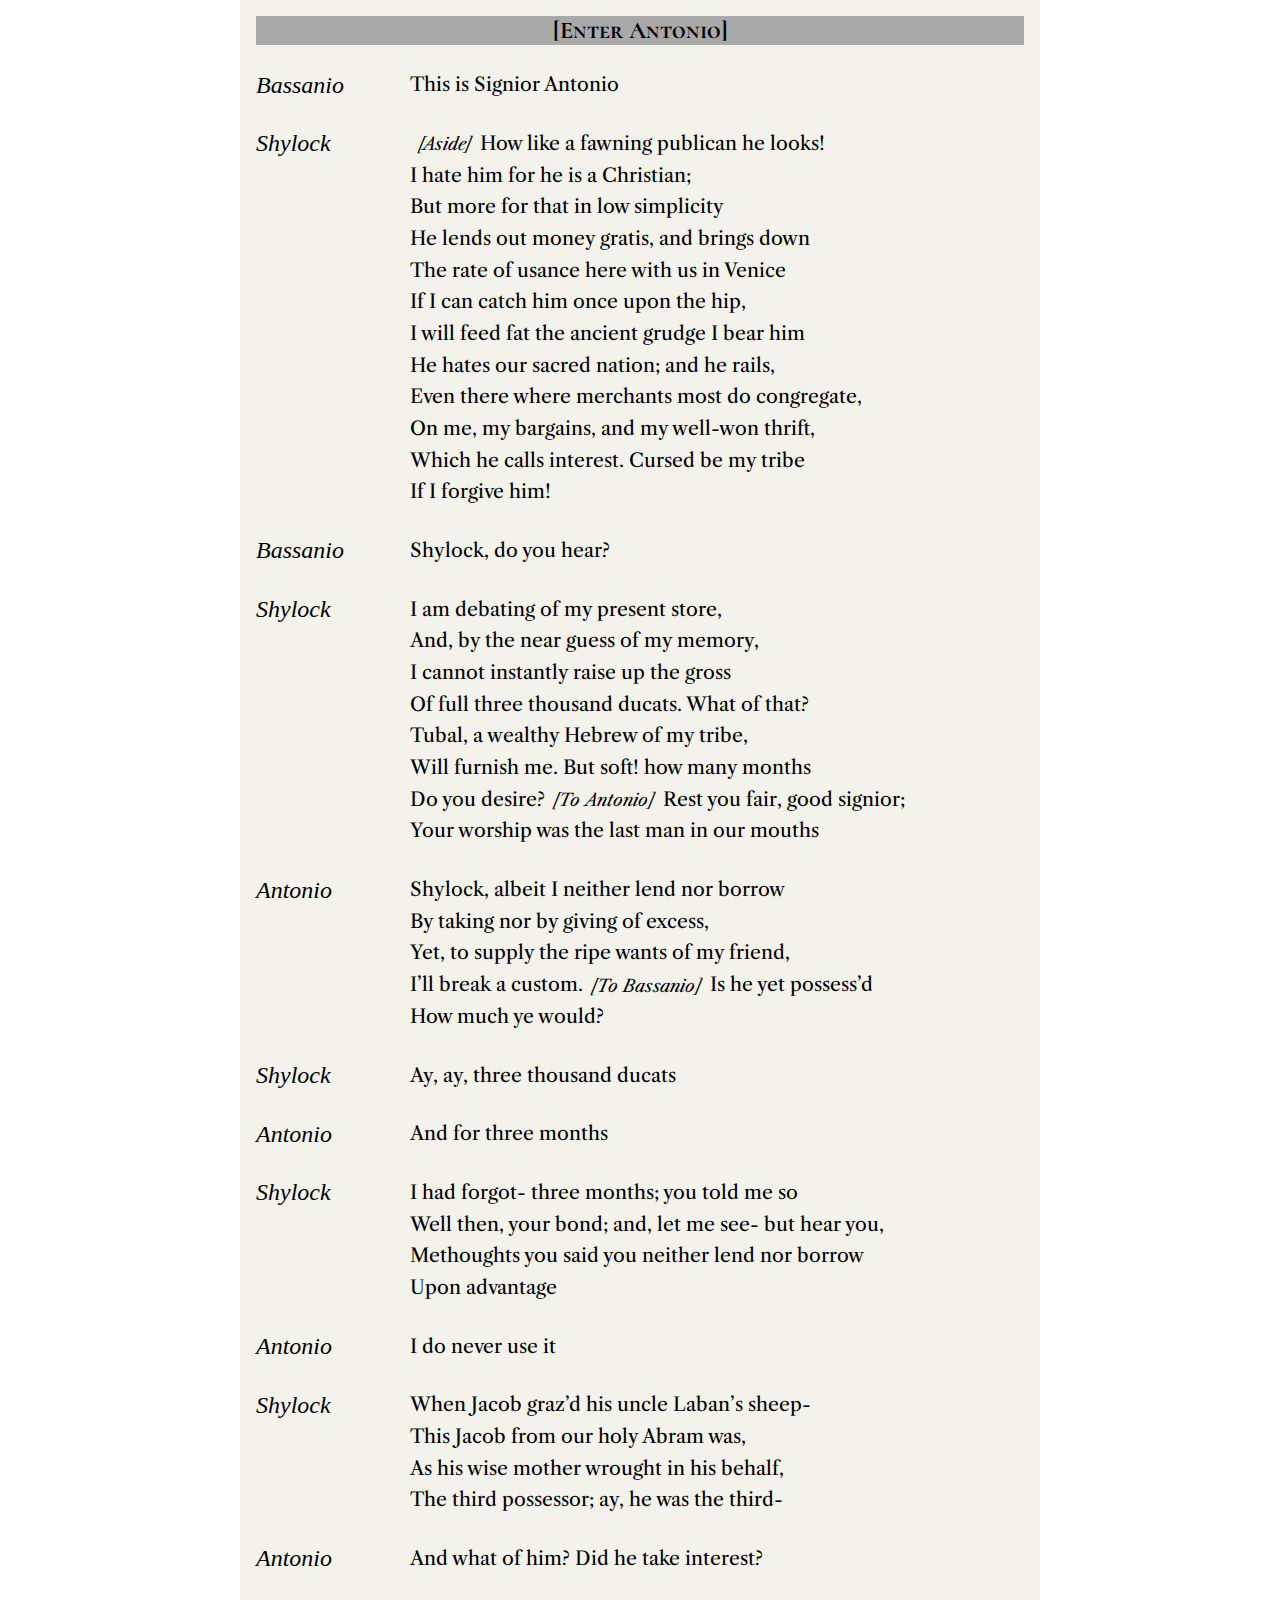
==== commit 9e0709ee: "Update fullplay.html" ====
--- a/docs/fullplay.html
+++ b/docs/fullplay.html
@@ -10,9 +10,10 @@
 	<body id="fullplay" lang="en-GB">
 		
 		<nav id="_idContainer000" class="contents">
-		
-		<input type="checkbox" id="toggle">
+
+			<input type="checkbox" id="toggle">
 <label for="toggle" class="hamburger">&#9776;</label>
+
 			<ul>
 				<li class="home TOC-Heading-1">
 					<a href="index.html">Home</a>
--- a/docs/fullplay-web-resources/css/play.css
+++ b/docs/fullplay-web-resources/css/play.css
@@ -27,6 +27,7 @@
 body {
   font-family: Verdana, Geneva, Tahoma, sans-serif;
   /*your style rules go in here */
+  padding-top: 50px;
  
 }
 
@@ -44,13 +45,14 @@
   /* display: none; */
   background-color: darkgray;
   font-family: 'Libre Baskerville', Georgia, serif;  
-  font-size: 1em;
+  font-size: 1rem;
   position: fixed;
   top: 0;
   left: 0;
   width: 100%;
   z-index: 100;
-  
+
+   
   
 }
 
@@ -96,6 +98,16 @@
 nav ul li:hover ul {
 display:flex;
 flex-direction: column;
+}
+
+input[type="checkbox"] {
+  display: none;
+}
+
+.hamburger {
+  display: none;
+  font-size: 2rem;
+  color: darkred;
 }
 
 
@@ -196,7 +208,7 @@
   font-size: 1.5em;
   color: white;
   padding: 8px;
-  text-align: center;
+  /* text-align: center; */
 }
 .dramatishead {
   background-color: darkgray;
@@ -267,6 +279,8 @@
 .character_role {
 margin-left: 1em;
 color: black;
+font-family: 'Tinos',Georgia, serif;
+font-size: 1em;
 
 }
 .stage_directions_inline {
@@ -397,4 +411,23 @@
   }
 }
 
-
+@media screen and (max-width: 900px) {
+  .hamburger {
+    display: block;
+    float: right;
+    cursor: pointer;
+  }
+
+  /*   but we also need to hide the menu until that hamburger is clicked */
+
+  nav ul {
+    display: none;
+  }
+
+  /*when the hamburger is clicked the ul below it will be made to show */
+  /*  the tilda ~ points to the next sibling selector */
+
+  input[type="checkbox"]:checked ~ ul {
+    display: block;
+  }
+}
